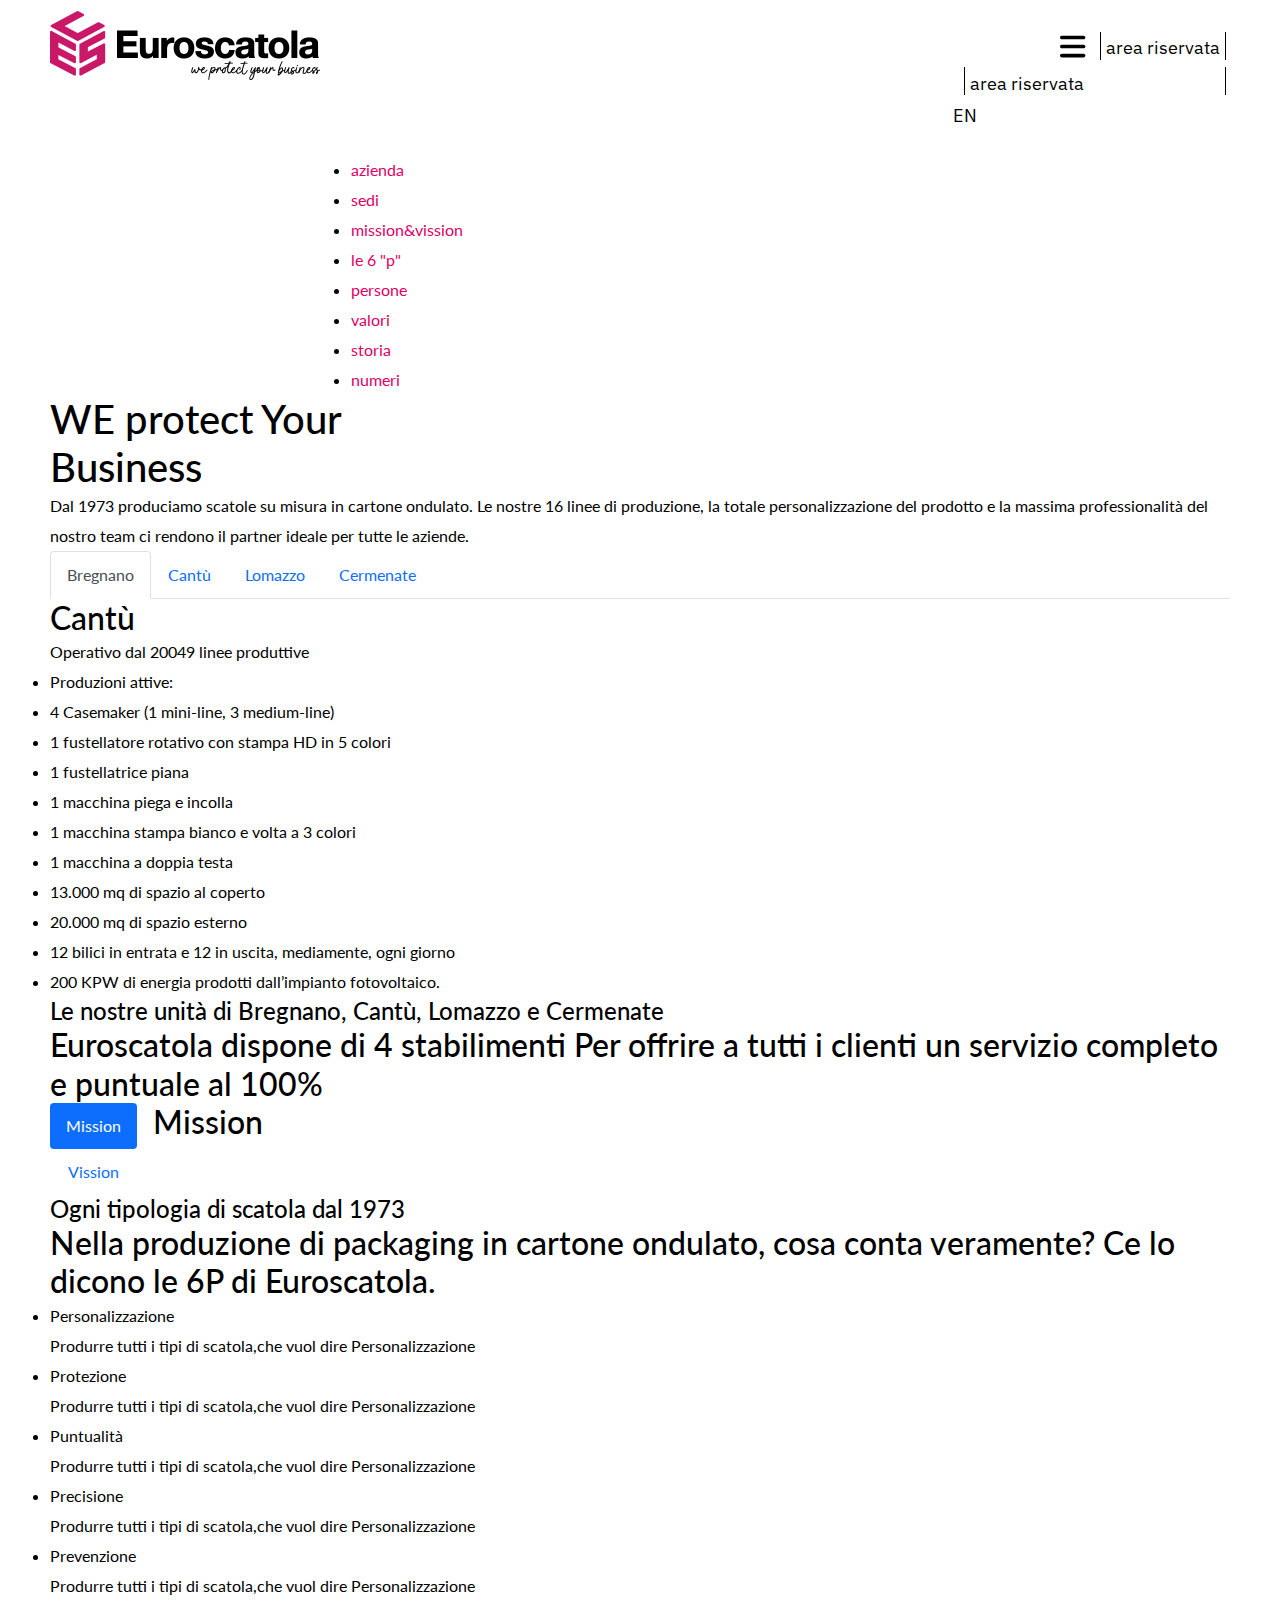
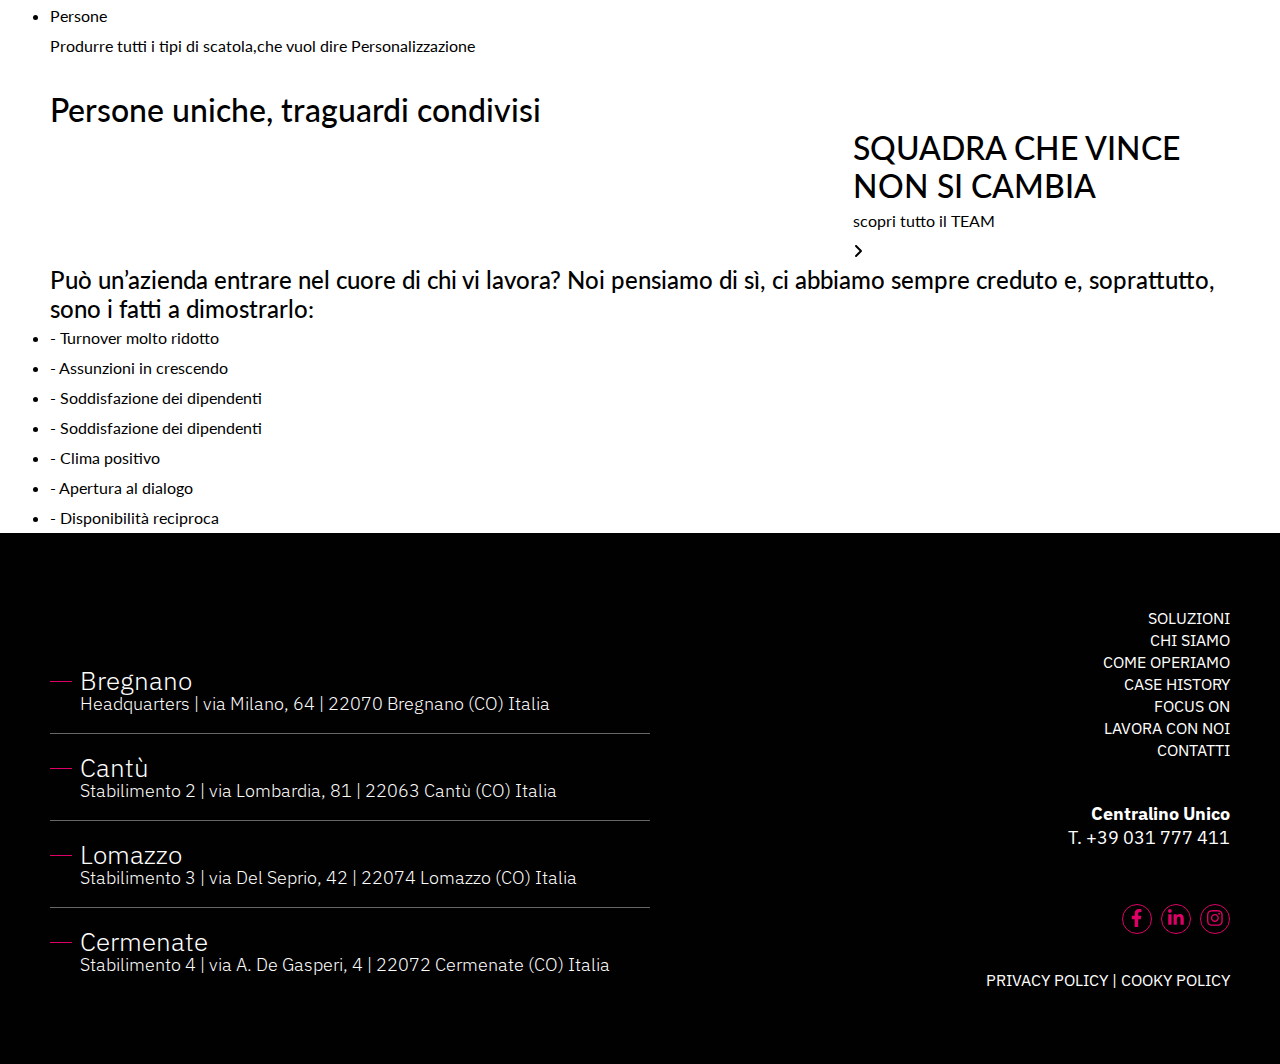
==== chi-siamo.html @ b55f1625 "Merge branch 'main' of https://github.com/mrirocky/euroscatola" ====
<!DOCTYPE html>
<html lang="en">

<head>
    <meta charset="UTF-8">
    <meta http-equiv="X-UA-Compatible" content="IE=edge">
    <meta name="viewport" content="width=device-width, initial-scale=1.0">
    <title>Euro Scatola | Chi Siamo</title>
    <link rel="stylesheet" href="assets/css/bootstrap.min.css">
    <link rel="stylesheet" href="assets/css/all.min.css">
    <link rel="stylesheet" href="assets/css/animate.min.css">
    <link rel="stylesheet" href="assets/css/owl.carousel.min.css">
    <link rel="stylesheet" href="assets/css/magnific-popup.css">
    <link rel="stylesheet" href="assets/css/jquery-ui.css">
    <link rel="stylesheet" href="assets/css/nice-select-style.css">
    <link rel="stylesheet" href="assets/css/style.css">
</head>

<body>

    <header class="header-section">
        <div class="r_header_main">
            <div class="container">
                <div class="row">
                    <div class="r_header_logo col-sm-12 col-md-12 col-lg-3 col-xl-3">
                        <div class="r_logo_area">
                            <a href="index.html"><img src="assets/images/logo.png" alt=""></a>
                        </div>
                    </div>
                    <div class="r_header_menua_area r_hide_on_mobile col-sm-12 col-md-12 col-lg-6 col-xl-6">
                        <div class="r_header_menu">
                            <ul>
                                <li class="menu-item-has-children">
                                    <a href="#">soluzioni</a>
                                    <ul class="sub-menu">
                                        <li class="menu-item-has-children">
                                            <a href="#">Prodotti</a>
                                            <ul class="sub-menu">
                                                <li><a href="#">E_commerce</a></li>
                                                <li><a href="#">Imballaggi cartone ondulato</a></li>
                                                <li><a href="#">Fustellati custom</a></li>
                                                <li><a href="#">Espositori</a></li>
                                                <li><a href="#">Cartotecnica</a></li>
                                                <li><a href="#">Lavorazioni speciali</a></li>
                                                <li><a href="#">Packaging just in time</a></li>
                                                <li><a href="#">Stampa FLEXO HD</a></li>
                                                <li><a href="#">Stampa OFFSET e digitale</a></li>
                                            </ul>
                                        </li>
                                        <li class="menu-item-has-children">
                                            <a href="#">Servizi</a>
                                            <ul class="sub-menu">
                                                <li><a href="#">Progettazione</a></li>
                                                <li><a href="#">Ricerca & Sviluppo</a></li>
                                                <li><a href="#">Logistica</a></li>
                                            </ul>
                                        </li>
                                        <li><a href="#">Tipologie di cartone</a></li>
                                    </ul>
                                </li>
                                <li><a href="#">CHI SIAMO</a></li>
                                <li><a href="#">COME OPERIAMO</a></li>
                                <li><a href="#">CASE HISTORY</a></li>
                            </ul>
                        </div>
                    </div>
                    <div class="r_header_right col-sm-12 col-md-12 col-lg-3 col-xl-3">
                        <div class="r_header_right_con">
                            <div class="r_toggle_menu_area">
                                <span class="r_tm_btn">
                                    <span class="r_tm_on"><i class="fa fa-bars"></i></span> 
                                    <span class="r_tm_off"><i class="fa fa-times"></i>
                                    </span>
                                </span>
                                <div class="r_toggle_menu">
                                    <div class="show_mobile_menu" style="display: none;">
                                        <ul>
                                            <li class="menu-item-has-children">
                                                <a href="#">soluzioni</a>
                                                <ul class="sub-menu">
                                                    <li class="menu-item-has-children">
                                                        <a href="#">Prodotti</a>
                                                        <ul class="sub-menu">
                                                            <li><a href="#">E_commerce</a></li>
                                                            <li><a href="#">Imballaggi cartone ondulato</a></li>
                                                            <li><a href="#">Fustellati custom</a></li>
                                                            <li><a href="#">Espositori</a></li>
                                                            <li><a href="#">Cartotecnica</a></li>
                                                            <li><a href="#">Lavorazioni speciali</a></li>
                                                            <li><a href="#">Packaging just in time</a></li>
                                                            <li><a href="#">Stampa FLEXO HD</a></li>
                                                            <li><a href="#">Stampa OFFSET e digitale</a></li>
                                                        </ul>
                                                    </li>
                                                    <li class="menu-item-has-children">
                                                        <a href="#">Servizi</a>
                                                        <ul class="sub-menu">
                                                            <li><a href="#">Progettazione</a></li>
                                                            <li><a href="#">Ricerca & Sviluppo</a></li>
                                                            <li><a href="#">Logistica</a></li>
                                                        </ul>
                                                    </li>
                                                    <li><a href="#">Tipologie di cartone</a></li>
                                                </ul>
                                            </li>
                                            <li><a href="chi-siamo.html">CHI SIAMO</a></li>
                                            <li><a href="#">COME OPERIAMO</a></li>
                                            <li><a href="#">CASE HISTORY</a></li>
                                        </ul>
                                    </div>
                                    <ul>
                                        <li class="current-menu-item"><a href="#">Focus ON</a></li>
                                        <li><a href="#">Lavora con noi</a></li>
                                        <li><a href="#">Contatti</a></li>
                                    </ul>
                                </div>
                            </div>
                            <div class="r_hr_middle_area r_hide_on_mobile">
                                <ul>
                                    <li><a href="#">area riservata</a></li>
                                </ul>
                            </div>                            
                        </div>
                        <div class="r_hr_middle_area">
                            <ul>
                                <li><a href="#">area riservata</a></li>
                            </ul>
                        </div>
                        <div class="r_hr_lang_area">
                            <a href="#">EN</a>
                        </div>
                    </div>
                </div>
            </div>          
        </div>
    </header>

    <!-- Sectin nav start -->
    <section class="chi-siamo-nav section-nav">
        <div class="container">
            <div class="row">
                <div class="col-lg-6 offset-lg-3">
                    <div class="chi-siamo-nav-wrap">
                        <ul>
                            <li><a href="#">azienda</a></li>
                            <li><a href="#">sedi</a></li>
                            <li><a href="#">mission&vission</a></li>
                            <li><a href="#">le 6 "p"</a></li>
                            <li><a href="#">persone</a></li>
                            <li><a href="#">valori</a></li>
                            <li><a href="#">storia</a></li>
                            <li><a href="#">numeri</a></li>
                        </ul>
                    </div>
                </div>
            </div>
        </div>
    </section>
    <!-- Sectin nav end -->

    <!-- azienda section starts   -->
    <section class="section-padding azienda-section section-margin">
        <div class="container">
            <div class="row">
                <div class="col-lg-12">
                    <div class="azienda-top-area">
                        <h1 class="section-title azienda-top-title"><span class="red-text">WE protect</span>
                            Your <br> Business
                        </h1>
                        <p class="section-subtitle azienda-subtitle">Dal 1973 produciamo scatole su misura
                            in cartone ondulato.
                            Le nostre 16 linee di produzione, la totale
                            personalizzazione del prodotto e la massima
                            professionalità del nostro team ci rendono
                            il partner ideale per tutte le aziende.
                        </p>
                    </div>
                </div>
            </div>
        </div>
        <div class="azienda-tabs-section">
            <div class="container">
                <div class="row">
                    <div class="col-lg-12">
                        <div class="azienda-tabs-wrap">
                            <ul class="nav nav-tabs" id="aziendaTab" role="tablist">
                                <li class="nav-item" role="presentation">
                                    <button class="nav-link active" id="bregnano-tab" data-bs-toggle="tab"
                                        data-bs-target="#bregnano" type="button" role="tab" aria-controls="bregnano"
                                        aria-selected="true">Bregnano</button>
                                </li>
                                <li class="nav-item" role="presentation">
                                    <button class="nav-link" id="cantù-tab" data-bs-toggle="tab" data-bs-target="#cantù"
                                        type="button" role="tab" aria-controls="cantù"
                                        aria-selected="false">Cantù</button>
                                </li>
                                <li class="nav-item" role="presentation">
                                    <button class="nav-link" id="lomazzo-tab" data-bs-toggle="tab"
                                        data-bs-target="#lomazzo" type="button" role="tab" aria-controls="lomazzo"
                                        aria-selected="false">Lomazzo</button>
                                </li>
                                <li class="nav-item" role="presentation">
                                    <button class="nav-link" id="cermenate-tab" data-bs-toggle="tab"
                                        data-bs-target="#cermenate" type="button" role="tab" aria-controls="cermenate"
                                        aria-selected="false">Cermenate</button>
                                </li>
                            </ul>

                            <div class="tab-content" id="aziendaTab">
                                <div class="tab-pane fade show active" id="bregnano" role="tabpanel"
                                    aria-labelledby="bregnano-tab">
                                    <div class="azienda-single-slider first-block">
                                        <h2>Cantù</h2>
                                        <p>Operativo dal 20049 linee produttive</p>
                                    </div>

                                    <div class="azienda-single-slider second-block">
                                        <ul>
                                            <li>Produzioni attive:</li>
                                            <li>4 Casemaker (1 mini-line, 3 medium-line)</li>
                                            <li>1 fustellatore rotativo con stampa HD in 5 colori</li>
                                            <li>1 fustellatrice piana</li>
                                            <li>1 macchina piega e incolla</li>
                                            <li>1 macchina stampa bianco e volta a 3 colori</li>
                                            <li>1 macchina a doppia testa</li>
                                            <li>13.000 mq di spazio al coperto</li>
                                            <li>20.000 mq di spazio esterno</li>
                                            <li>12 bilici in entrata e 12 in uscita, mediamente, ogni giorno</li>
                                            <li>200 KPW di energia prodotti dall’impianto fotovoltaico.</li>
                                        </ul>
                                    </div>

                                </div>
                                <div class="tab-pane fade" id="cantù" role="tabpanel" aria-labelledby="cantù-tab">
                                    <div class="azienda-single-slider first-block">
                                        <h2>Cantù</h2>
                                        <p>Operativo dal 20049 linee produttive</p>
                                    </div>

                                    <div class="azienda-single-slider second-block">
                                        <ul>
                                            <li>Produzioni attive:</li>
                                            <li>4 Casemaker (1 mini-line, 3 medium-line)</li>
                                            <li>1 fustellatore rotativo con stampa HD in 5 colori</li>
                                            <li>1 fustellatrice piana</li>
                                            <li>1 macchina piega e incolla</li>
                                            <li>1 macchina stampa bianco e volta a 3 colori</li>
                                            <li>1 macchina a doppia testa</li>
                                            <li>13.000 mq di spazio al coperto</li>
                                            <li>20.000 mq di spazio esterno</li>
                                            <li>12 bilici in entrata e 12 in uscita, mediamente, ogni giorno</li>
                                            <li>200 KPW di energia prodotti dall’impianto fotovoltaico.</li>
                                        </ul>
                                    </div>
                                </div>
                                <div class="tab-pane fade" id="lomazzo" role="tabpanel" aria-labelledby="lomazzo-tab">
                                    <div class="azienda-single-slider first-block">
                                        <h2>Cantù</h2>
                                        <p>Operativo dal 20049 linee produttive</p>
                                    </div>

                                    <div class="azienda-single-slider second-block">
                                        <ul>
                                            <li>Produzioni attive:</li>
                                            <li>4 Casemaker (1 mini-line, 3 medium-line)</li>
                                            <li>1 fustellatore rotativo con stampa HD in 5 colori</li>
                                            <li>1 fustellatrice piana</li>
                                            <li>1 macchina piega e incolla</li>
                                            <li>1 macchina stampa bianco e volta a 3 colori</li>
                                            <li>1 macchina a doppia testa</li>
                                            <li>13.000 mq di spazio al coperto</li>
                                            <li>20.000 mq di spazio esterno</li>
                                            <li>12 bilici in entrata e 12 in uscita, mediamente, ogni giorno</li>
                                            <li>200 KPW di energia prodotti dall’impianto fotovoltaico.</li>
                                        </ul>
                                    </div>
                                </div>
                                <div class="tab-pane fade" id="cermenate" role="tabpanel"
                                    aria-labelledby="cermenate-tab">
                                    <div class="azienda-single-slider first-block">
                                        <h2>Cantù</h2>
                                        <p>Operativo dal 20049 linee produttive</p>
                                    </div>

                                    <div class="azienda-single-slider second-block">
                                        <ul>
                                            <li>Produzioni attive:</li>
                                            <li>4 Casemaker (1 mini-line, 3 medium-line)</li>
                                            <li>1 fustellatore rotativo con stampa HD in 5 colori</li>
                                            <li>1 fustellatrice piana</li>
                                            <li>1 macchina piega e incolla</li>
                                            <li>1 macchina stampa bianco e volta a 3 colori</li>
                                            <li>1 macchina a doppia testa</li>
                                            <li>13.000 mq di spazio al coperto</li>
                                            <li>20.000 mq di spazio esterno</li>
                                            <li>12 bilici in entrata e 12 in uscita, mediamente, ogni giorno</li>
                                            <li>200 KPW di energia prodotti dall’impianto fotovoltaico.</li>
                                        </ul>
                                    </div>
                                </div>
                            </div>
                        </div>
                    </div>
                </div>
            </div>
        </div>
    </section>

    <!-- azienda section ends -->
    <section class="sedi sedi-section section-padding section-margin">
        <div class="container">
            <div class="row">
                <div class="col-lg-12">
                    <div class="sedi-section-wrap">
                        <div class="section-top-title sedi-top-title">
                            <h4 class="">Le nostre unità di Bregnano, Cantù, Lomazzo e Cermenate</h4>
                            <h2 class="sedi-title"> <span>Euroscatola dispone di 4 stabilimenti </span> Per offrire a
                                tutti i clienti un
                                servizio completo
                                e puntuale al 100%
                            </h2>
                        </div>
                    </div>
                </div>
            </div>
        </div>
    </section>

    <!-- sedi section starts  -->
    <section class="mission-vission mission-vission-section section-padding section-margin">
        <div class="container">
            <div class="row">
                <div class="col-lg-12">
                    <div class="mission-vission-section-wrap">
                        <div class="section-top-title mission-vission-top-title">
                            <div class="d-flex align-items-start">

                                <div class="nav flex-column nav-pills me-3" id="v-pills-tab" role="tablist"
                                    aria-orientation="vertical">
                                    <button class="nav-link active" id="ee-mission-tab" data-bs-toggle="pill"
                                        data-bs-target="#ee-mission" type="button" role="tab" aria-controls="ee-mission"
                                        aria-selected="true">Mission</button>
                                    <button class="nav-link" id="ee-vission-tab" data-bs-toggle="pill"
                                        data-bs-target="#ee-vission" type="button" role="tab" aria-controls="ee-vission"
                                        aria-selected="false">Vission</button>
                                </div>

                                <div class="tab-content" id="v-pills-tabContent">
                                    <div class="tab-pane fade show active" id="ee-mission" role="tabpanel"
                                        aria-labelledby="ee-mission-tab">
                                        <h2>Mission</h2>
                                    </div>
                                    <div class="tab-pane fade" id="ee-vission" role="tabpanel"
                                        aria-labelledby="ee-vission-tab">
                                        <h2>Vission</h2>
                                    </div>
                                </div>
                            </div>
                        </div>
                    </div>
                </div>
            </div>
        </div>
    </section>
    <!-- sedi section ends -->

    <!-- mission and vission section starts  -->

    <section class="lesixp lesixp-section section-padding section-margin">
        <div class="container">
            <div class="row">
                <div class="col-lg-12">
                    <div class="lesixp-section-wrap">
                        <div class="section-top-title lesixp-top-title">
                            <h4 class="">Ogni tipologia di scatola dal 1973 </h4>
                            <h2 class="lesixp-title">Nella produzione di packaging
                                in cartone ondulato, cosa conta veramente?
                                <span> Ce lo dicono le 6P di Euroscatola.</span>
                            </h2>
                        </div>
                    </div>
                </div>
            </div>
        </div>
        <div class="lesixp-list-item-section">
            <div class="container">
                <div class="row">
                    <div class="col-lg-12">
                        <div class="sesixp-list-wrap">
                            <ul>
                                <li><span class="icon"></span>Personalizzazione <p class="description">Produrre tutti i
                                        tipi di scatola,che vuol dire Personalizzazione </p>
                                </li>
                                <li><span class="icon"></span>Protezione <p class="description">Produrre tutti i tipi di
                                        scatola,che vuol dire Personalizzazione </p>
                                </li>
                                <li><span class="icon"></span>Puntualità <p class="description">Produrre tutti i tipi di
                                        scatola,che vuol dire Personalizzazione </p>
                                </li>
                                <li><span class="icon"></span>Precisione<p class="description">Produrre tutti i tipi di
                                        scatola,che vuol dire Personalizzazione </p>
                                </li>
                                <li><span class="icon"></span>Prevenzione<p class="description">Produrre tutti i tipi di
                                        scatola,che vuol dire Personalizzazione </p>
                                </li>
                                <li><span class="icon"></span>Persone<p class="description">Produrre tutti i tipi di
                                        scatola,che vuol dire Personalizzazione </p>
                                </li>
                            </ul>
                        </div>
                    </div>
                </div>
            </div>
        </div>
    </section>

    <!-- mission and vission section ends -->
    <section class="persone persone-section section-padding section-margin">
        <div class="container">
            <div class="row">
                <div class="col-lg-12">
                    <div class="persone-section-wrap">
                        <div class="thumb">
                            <img src="https://images.unsplash.com/photo-1674086702430-dcdbaca0a8f1?ixlib=rb-4.0.3&ixid=MnwxMjA3fDB8MHxwaG90by1wYWdlfHx8fGVufDB8fHx8&auto=format&fit=crop&w=688&q=80"
                                alt="">
                        </div>
                        <div class="section-top-title persone-top-title">
                            <h2 class="persone-title">
                                <span>Persone uniche,</span>
                                traguardi condivisi
                            </h2>
                        </div>
                    </div>
                </div>
            </div>
        </div>
        <div class="team-members">
            <div class="container">
                <div class="row">
                    <div class="col-lg-4 offset-lg-8">
                        <div class="section-top-title team-member-top-title">
                            <h2 class="team-member-title"><span> SQUADRA CHE VINCE</span> NON SI CAMBIA </h2>

                            <p class="button-title">scopri tutto il TEAM</p>
                            <div class="team-button button">
                                <i class="fa fa-angle-right"></i>
                            </div>
                        </div>
                    </div>
                </div>
            </div>
        </div>
        <div class="team-bottom">
            <div class="container">
                <div class="row">
                    <div class="col-lg-12">
                        <div class="persone-section-wrap">
                            <div class="team-bottom-title">
                                <h4>Può un’azienda entrare nel cuore di chi vi lavora? Noi pensiamo di sì, ci abbiamo
                                    sempre creduto e, soprattutto, sono i fatti a dimostrarlo:</h4>
                                <ul>
                                    <li> - Turnover molto ridotto</li>
                                    <li> - Assunzioni in crescendo</li>
                                    <li> - Soddisfazione dei dipendenti</li>
                                    <li> - Soddisfazione dei dipendenti</li>
                                    <li> - Clima positivo </li>
                                    <li> - Apertura al dialogo</li>
                                    <li> - Disponibilità reciproca</li>
                                </ul>
                            </div>
                        </div>
                    </div>
                </div>
            </div>
        </div>
    </section>
    <!-- persone and vission section starts  -->

    <!-- persone and vission section ends -->

    <!-- valori and vission section starts  -->

    <!-- valori and vission section ends -->

    <!-- main content area -->



    <!-- main content area -->



    <footer>
        <div class="container">
            <div class="row">
                <div class="r_footer_left col-sm-12 col-md-12 col-lg-7 col-xl-7">
                    <div class="r_footer_left_con">
                        <ul>
                            <li><strong>Bregnano</strong> Headquarters | via Milano, 64 | 22070 Bregnano (CO) Italia
                            </li>
                            <li><strong>Cantù</strong> Stabilimento 2 | via Lombardia, 81 | 22063 Cantù (CO) Italia</li>
                            <li><strong>Lomazzo</strong> Stabilimento 3 | via Del Seprio, 42 | 22074 Lomazzo (CO) Italia
                            </li>
                            <li><strong>Cermenate</strong> Stabilimento 4 | via A. De Gasperi, 4 | 22072 Cermenate (CO)
                                Italia</li>
                        </ul>
                    </div>

                </div>
                <div class="r_footer_right col-sm-12 col-md-12 col-lg-5 col-xl-5">
                    <div class="r_footer_right_con">
                        <div class="r_footer_menu">
                            <ul>
                                <li><a href="#">soluzioni</a></li>
                                <li><a href="#">CHI SIAMO</a></li>
                                <li><a href="#">COME OPERIAMO</a></li>
                                <li><a href="#">CASE HISTORY</a></li>
                                <li><a href="#">FOCUS ON</a></li>
                                <li><a href="#">lavora con noi</a></li>
                                <li><a href="#">Contatti</a></li>
                            </ul>
                        </div>
                        <div class="r_footer_telephone">
                            <strong>Centralino Unico</strong>
                            T. +39 031 777 411
                        </div>
                        <div class="r_footer_social">
                            <ul>
                                <li><a href="#" rel="noopener" target="_blank"><i class="fab fa-facebook-f"></i></a>
                                </li>
                                <li><a href="#" rel="noopener" target="_blank"><i class="fab fa-linkedin-in"></i></a>
                                </li>
                                <li><a href="#" rel="noopener" target="_blank"><i class="fab fa-instagram"></i></a></li>
                            </ul>
                        </div>
                        <div class="r_footer_policy">
                            <a href="#">PRIVACY POLICY</a> | <a href="#">COOKY POLICY</a>
                        </div>
                    </div>

                </div>
            </div>
        </div>
    </footer>




    <!-- jQuery -->

    <script src="assets/js/jquery-1.11.3.min.js"></script>
    <script src="assets/js/bootstrap.min.js"></script>
    <script src="assets/js/all.min.js"></script>
    <script src="assets/js/owl.carousel.min.js"></script>
    <script src="assets/js/jquery.magnific-popup.min.js"></script>
    <script src="assets/js/isotope.pkgd.js"></script>
    <script src="assets/js/imagesloaded.pkgd.min.js"></script>
    <script src="assets/js/jquery.nice-select.min.js"></script>
    <script src="assets/js/jquery-ui.js"></script>
    <script src="assets/js/am-main.js"></script>
    <script src="assets/js/main.js"></script>
</body>

</html>
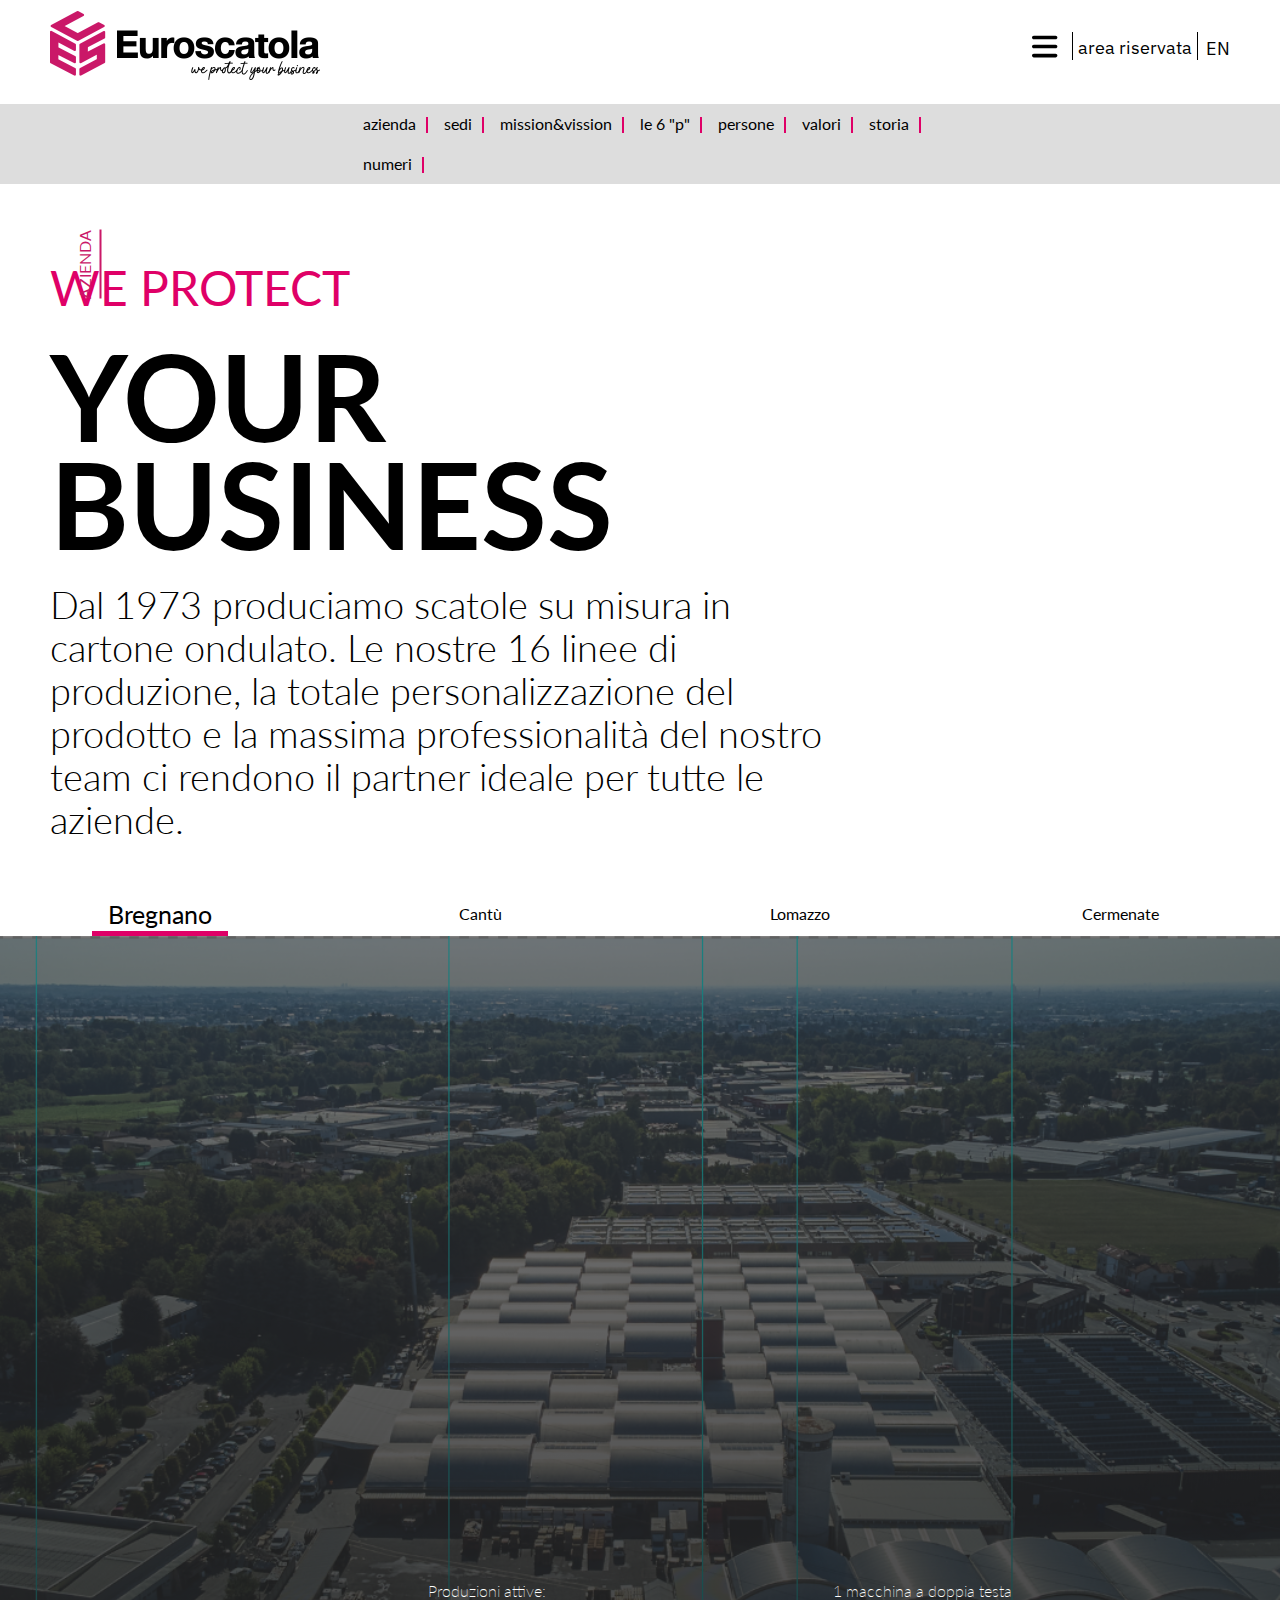
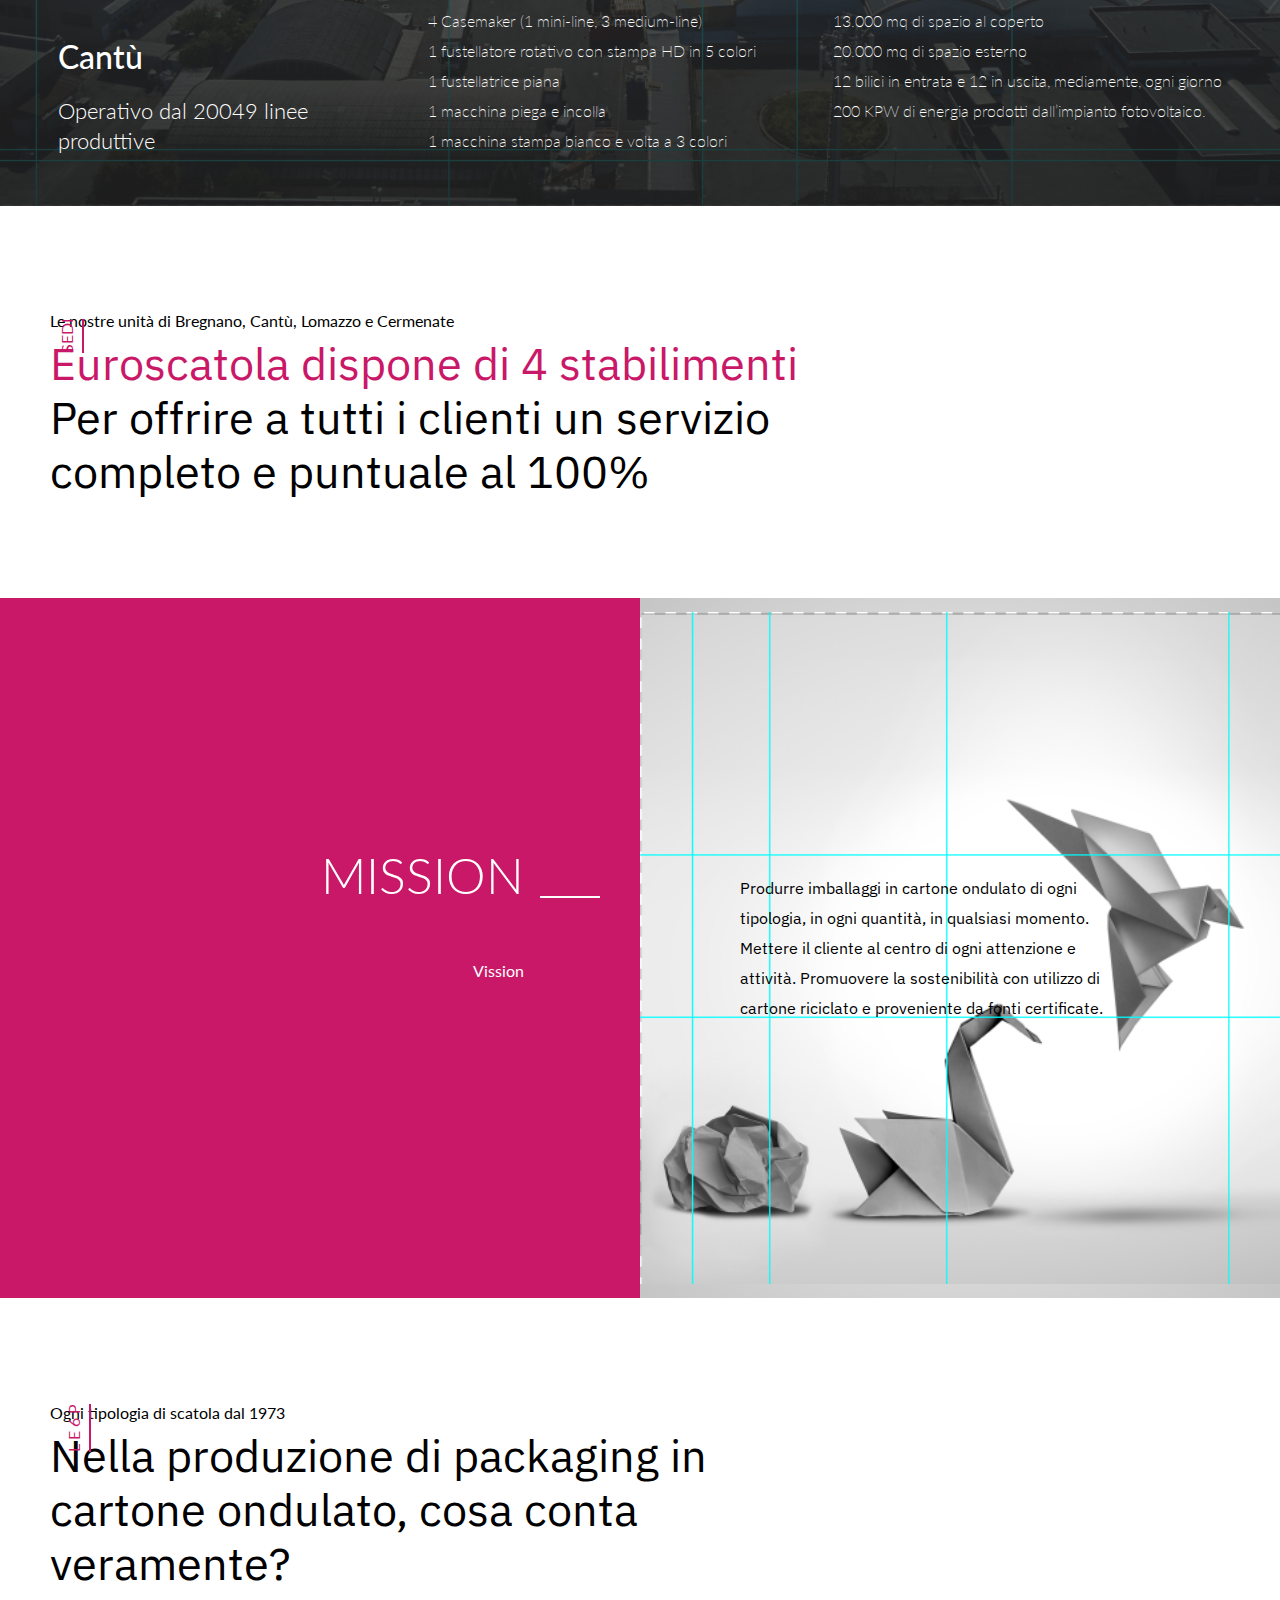
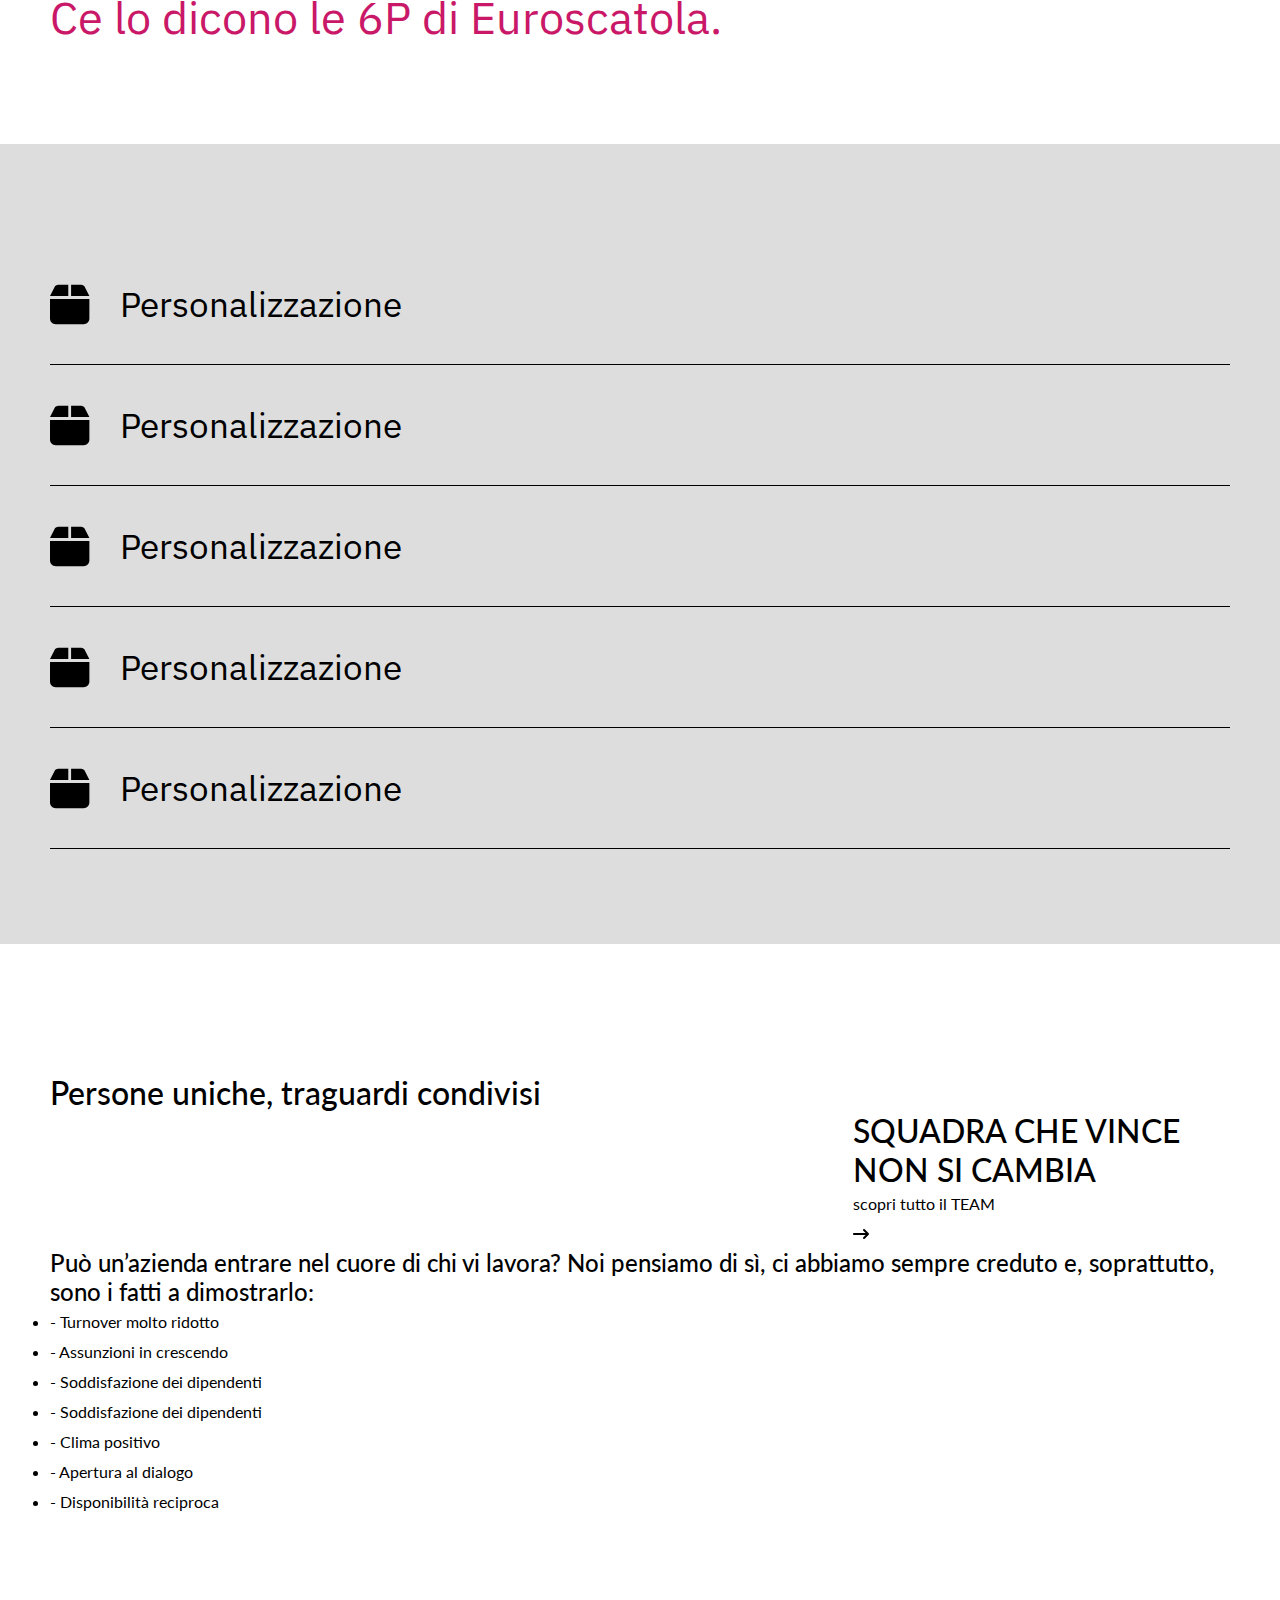
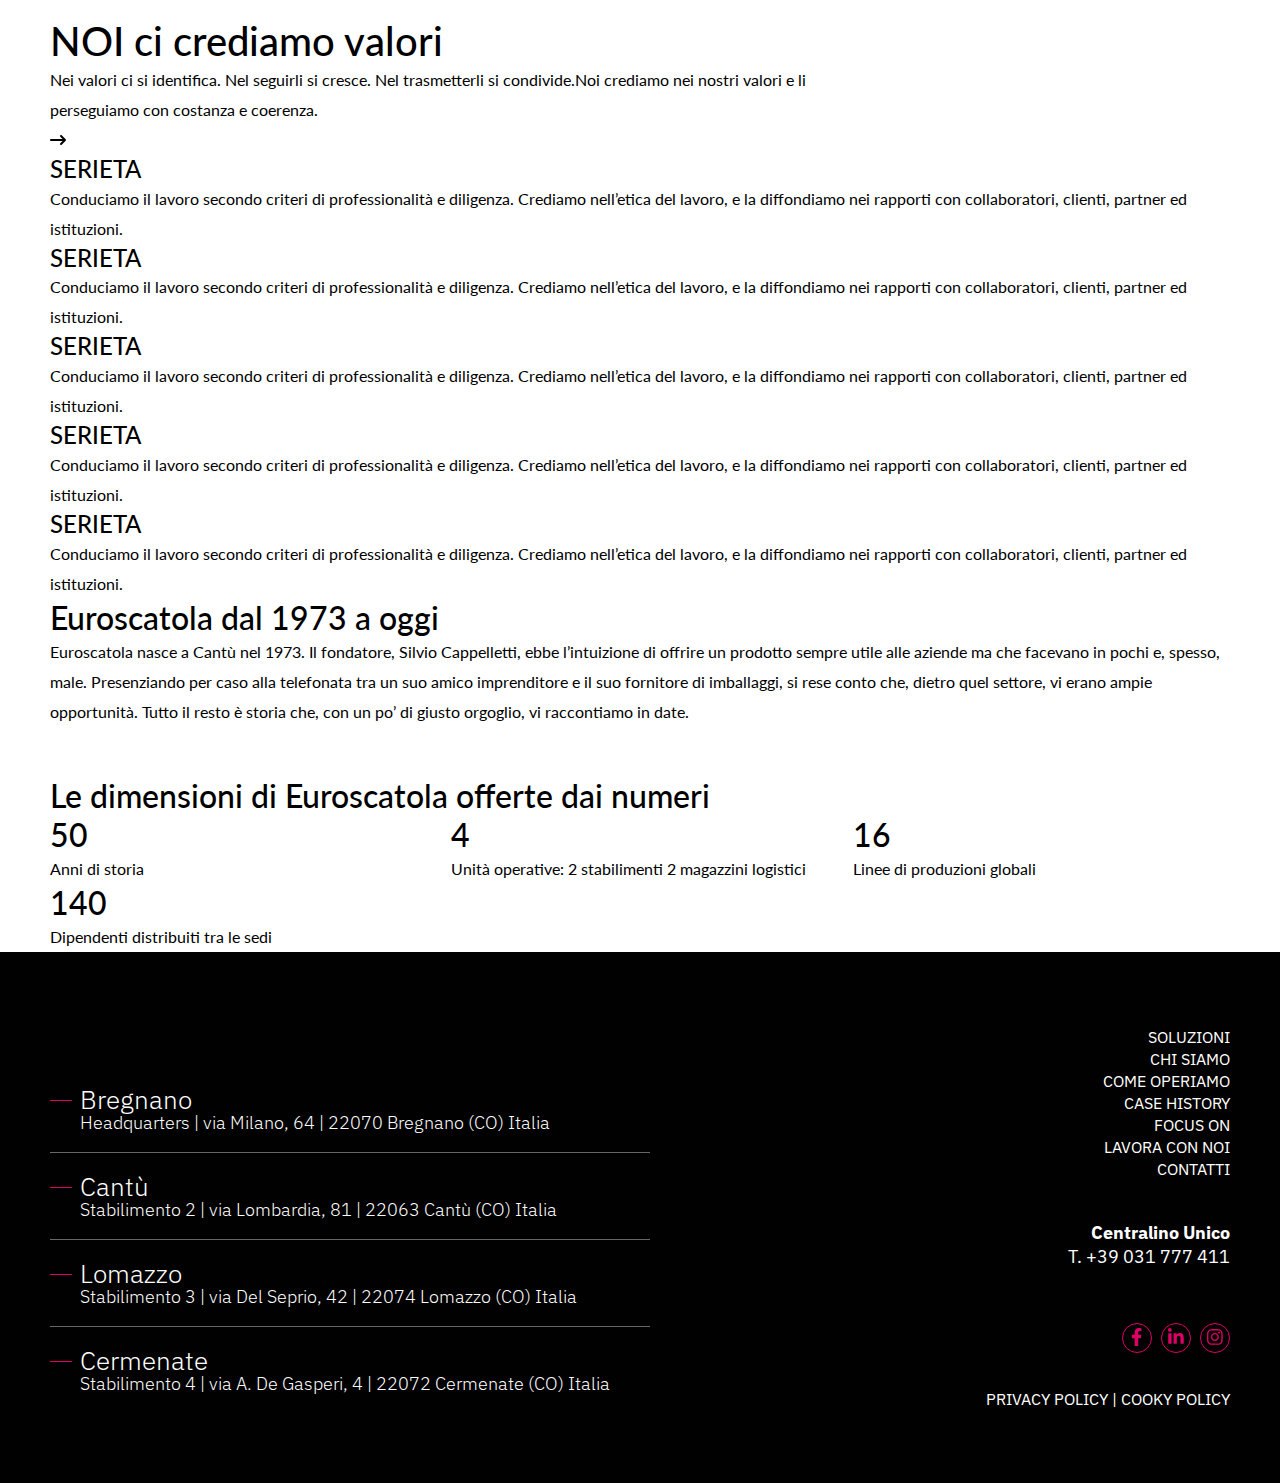
==== commit 92ca0073: "After completing lpsix thml" ====
--- a/chi-siamo.html
+++ b/chi-siamo.html
@@ -14,6 +14,7 @@
     <link rel="stylesheet" href="assets/css/jquery-ui.css">
     <link rel="stylesheet" href="assets/css/nice-select-style.css">
     <link rel="stylesheet" href="assets/css/style.css">
+    <link rel="stylesheet" href="assets/css/am-style.css">
 </head>
 
 <body>
@@ -68,11 +69,23 @@
                         <div class="r_header_right_con">
                             <div class="r_toggle_menu_area">
                                 <span class="r_tm_btn">
-                                    <span class="r_tm_on"><i class="fa fa-bars"></i></span> 
-                                    <span class="r_tm_off"><i class="fa fa-times"></i>
+                                    <span class="r_tm_on"><svg class="svg-inline--fa fa-bars" aria-hidden="true"
+                                            focusable="false" data-prefix="fas" data-icon="bars" role="img"
+                                            xmlns="http://www.w3.org/2000/svg" viewBox="0 0 448 512" data-fa-i2svg="">
+                                            <path fill="currentColor"
+                                                d="M0 96C0 78.3 14.3 64 32 64H416c17.7 0 32 14.3 32 32s-14.3 32-32 32H32C14.3 128 0 113.7 0 96zM0 256c0-17.7 14.3-32 32-32H416c17.7 0 32 14.3 32 32s-14.3 32-32 32H32c-17.7 0-32-14.3-32-32zM448 416c0 17.7-14.3 32-32 32H32c-17.7 0-32-14.3-32-32s14.3-32 32-32H416c17.7 0 32 14.3 32 32z">
+                                            </path>
+                                        </svg><!-- <i class="fa fa-bars"></i> Font Awesome fontawesome.com --></span>
+                                    <span class="r_tm_off"><svg class="svg-inline--fa fa-xmark" aria-hidden="true"
+                                            focusable="false" data-prefix="fas" data-icon="xmark" role="img"
+                                            xmlns="http://www.w3.org/2000/svg" viewBox="0 0 320 512" data-fa-i2svg="">
+                                            <path fill="currentColor"
+                                                d="M310.6 150.6c12.5-12.5 12.5-32.8 0-45.3s-32.8-12.5-45.3 0L160 210.7 54.6 105.4c-12.5-12.5-32.8-12.5-45.3 0s-12.5 32.8 0 45.3L114.7 256 9.4 361.4c-12.5 12.5-12.5 32.8 0 45.3s32.8 12.5 45.3 0L160 301.3 265.4 406.6c12.5 12.5 32.8 12.5 45.3 0s12.5-32.8 0-45.3L205.3 256 310.6 150.6z">
+                                            </path>
+                                        </svg><!-- <i class="fa fa-times"></i> Font Awesome fontawesome.com -->
                                     </span>
                                 </span>
-                                <div class="r_toggle_menu">
+                                <div class="r_toggle_menu" style="display: none;">
                                     <div class="show_mobile_menu" style="display: none;">
                                         <ul>
                                             <li class="menu-item-has-children">
@@ -96,7 +109,7 @@
                                                         <a href="#">Servizi</a>
                                                         <ul class="sub-menu">
                                                             <li><a href="#">Progettazione</a></li>
-                                                            <li><a href="#">Ricerca & Sviluppo</a></li>
+                                                            <li><a href="#">Ricerca &amp; Sviluppo</a></li>
                                                             <li><a href="#">Logistica</a></li>
                                                         </ul>
                                                     </li>
@@ -119,19 +132,14 @@
                                 <ul>
                                     <li><a href="#">area riservata</a></li>
                                 </ul>
-                            </div>                            
-                        </div>
-                        <div class="r_hr_middle_area">
-                            <ul>
-                                <li><a href="#">area riservata</a></li>
-                            </ul>
-                        </div>
-                        <div class="r_hr_lang_area">
-                            <a href="#">EN</a>
-                        </div>
-                    </div>
-                </div>
-            </div>          
+                            </div>
+                            <div class="r_hr_lang_area">
+                                <a href="#">EN</a>
+                            </div>
+                        </div>
+                    </div>
+                </div>
+            </div>
         </div>
     </header>
 
@@ -160,9 +168,10 @@
 
     <!-- azienda section starts   -->
     <section class="section-padding azienda-section section-margin">
+        <p class="eu-scisiamo-small-section-title small-tilt brand-red-text">Azienda <span></span></p>
         <div class="container">
             <div class="row">
-                <div class="col-lg-12">
+                <div class="col-lg-8">
                     <div class="azienda-top-area">
                         <h1 class="section-title azienda-top-title"><span class="red-text">WE protect</span>
                             Your <br> Business
@@ -179,125 +188,124 @@
             </div>
         </div>
         <div class="azienda-tabs-section">
-            <div class="container">
-                <div class="row">
-                    <div class="col-lg-12">
-                        <div class="azienda-tabs-wrap">
-                            <ul class="nav nav-tabs" id="aziendaTab" role="tablist">
-                                <li class="nav-item" role="presentation">
-                                    <button class="nav-link active" id="bregnano-tab" data-bs-toggle="tab"
-                                        data-bs-target="#bregnano" type="button" role="tab" aria-controls="bregnano"
-                                        aria-selected="true">Bregnano</button>
-                                </li>
-                                <li class="nav-item" role="presentation">
-                                    <button class="nav-link" id="cantù-tab" data-bs-toggle="tab" data-bs-target="#cantù"
-                                        type="button" role="tab" aria-controls="cantù"
-                                        aria-selected="false">Cantù</button>
-                                </li>
-                                <li class="nav-item" role="presentation">
-                                    <button class="nav-link" id="lomazzo-tab" data-bs-toggle="tab"
-                                        data-bs-target="#lomazzo" type="button" role="tab" aria-controls="lomazzo"
-                                        aria-selected="false">Lomazzo</button>
-                                </li>
-                                <li class="nav-item" role="presentation">
-                                    <button class="nav-link" id="cermenate-tab" data-bs-toggle="tab"
-                                        data-bs-target="#cermenate" type="button" role="tab" aria-controls="cermenate"
-                                        aria-selected="false">Cermenate</button>
-                                </li>
-                            </ul>
-
-                            <div class="tab-content" id="aziendaTab">
-                                <div class="tab-pane fade show active" id="bregnano" role="tabpanel"
-                                    aria-labelledby="bregnano-tab">
-                                    <div class="azienda-single-slider first-block">
-                                        <h2>Cantù</h2>
-                                        <p>Operativo dal 20049 linee produttive</p>
-                                    </div>
-
-                                    <div class="azienda-single-slider second-block">
-                                        <ul>
-                                            <li>Produzioni attive:</li>
-                                            <li>4 Casemaker (1 mini-line, 3 medium-line)</li>
-                                            <li>1 fustellatore rotativo con stampa HD in 5 colori</li>
-                                            <li>1 fustellatrice piana</li>
-                                            <li>1 macchina piega e incolla</li>
-                                            <li>1 macchina stampa bianco e volta a 3 colori</li>
-                                            <li>1 macchina a doppia testa</li>
-                                            <li>13.000 mq di spazio al coperto</li>
-                                            <li>20.000 mq di spazio esterno</li>
-                                            <li>12 bilici in entrata e 12 in uscita, mediamente, ogni giorno</li>
-                                            <li>200 KPW di energia prodotti dall’impianto fotovoltaico.</li>
-                                        </ul>
-                                    </div>
-
-                                </div>
-                                <div class="tab-pane fade" id="cantù" role="tabpanel" aria-labelledby="cantù-tab">
-                                    <div class="azienda-single-slider first-block">
-                                        <h2>Cantù</h2>
-                                        <p>Operativo dal 20049 linee produttive</p>
-                                    </div>
-
-                                    <div class="azienda-single-slider second-block">
-                                        <ul>
-                                            <li>Produzioni attive:</li>
-                                            <li>4 Casemaker (1 mini-line, 3 medium-line)</li>
-                                            <li>1 fustellatore rotativo con stampa HD in 5 colori</li>
-                                            <li>1 fustellatrice piana</li>
-                                            <li>1 macchina piega e incolla</li>
-                                            <li>1 macchina stampa bianco e volta a 3 colori</li>
-                                            <li>1 macchina a doppia testa</li>
-                                            <li>13.000 mq di spazio al coperto</li>
-                                            <li>20.000 mq di spazio esterno</li>
-                                            <li>12 bilici in entrata e 12 in uscita, mediamente, ogni giorno</li>
-                                            <li>200 KPW di energia prodotti dall’impianto fotovoltaico.</li>
-                                        </ul>
-                                    </div>
-                                </div>
-                                <div class="tab-pane fade" id="lomazzo" role="tabpanel" aria-labelledby="lomazzo-tab">
-                                    <div class="azienda-single-slider first-block">
-                                        <h2>Cantù</h2>
-                                        <p>Operativo dal 20049 linee produttive</p>
-                                    </div>
-
-                                    <div class="azienda-single-slider second-block">
-                                        <ul>
-                                            <li>Produzioni attive:</li>
-                                            <li>4 Casemaker (1 mini-line, 3 medium-line)</li>
-                                            <li>1 fustellatore rotativo con stampa HD in 5 colori</li>
-                                            <li>1 fustellatrice piana</li>
-                                            <li>1 macchina piega e incolla</li>
-                                            <li>1 macchina stampa bianco e volta a 3 colori</li>
-                                            <li>1 macchina a doppia testa</li>
-                                            <li>13.000 mq di spazio al coperto</li>
-                                            <li>20.000 mq di spazio esterno</li>
-                                            <li>12 bilici in entrata e 12 in uscita, mediamente, ogni giorno</li>
-                                            <li>200 KPW di energia prodotti dall’impianto fotovoltaico.</li>
-                                        </ul>
-                                    </div>
-                                </div>
-                                <div class="tab-pane fade" id="cermenate" role="tabpanel"
-                                    aria-labelledby="cermenate-tab">
-                                    <div class="azienda-single-slider first-block">
-                                        <h2>Cantù</h2>
-                                        <p>Operativo dal 20049 linee produttive</p>
-                                    </div>
-
-                                    <div class="azienda-single-slider second-block">
-                                        <ul>
-                                            <li>Produzioni attive:</li>
-                                            <li>4 Casemaker (1 mini-line, 3 medium-line)</li>
-                                            <li>1 fustellatore rotativo con stampa HD in 5 colori</li>
-                                            <li>1 fustellatrice piana</li>
-                                            <li>1 macchina piega e incolla</li>
-                                            <li>1 macchina stampa bianco e volta a 3 colori</li>
-                                            <li>1 macchina a doppia testa</li>
-                                            <li>13.000 mq di spazio al coperto</li>
-                                            <li>20.000 mq di spazio esterno</li>
-                                            <li>12 bilici in entrata e 12 in uscita, mediamente, ogni giorno</li>
-                                            <li>200 KPW di energia prodotti dall’impianto fotovoltaico.</li>
-                                        </ul>
-                                    </div>
-                                </div>
+            <div class="azienda-tabs-wrap">
+                <ul class="nav nav-tabs" id="aziendaTab" role="tablist">
+                    <li class="nav-item" role="presentation">
+                        <button class="nav-link active" id="bregnano-tab" data-bs-toggle="tab"
+                            data-bs-target="#bregnano" type="button" role="tab" aria-controls="bregnano"
+                            aria-selected="true">Bregnano</button>
+                    </li>
+                    <li class="nav-item" role="presentation">
+                        <button class="nav-link" id="cantù-tab" data-bs-toggle="tab" data-bs-target="#cantù"
+                            type="button" role="tab" aria-controls="cantù" aria-selected="false">Cantù</button>
+                    </li>
+                    <li class="nav-item" role="presentation">
+                        <button class="nav-link" id="lomazzo-tab" data-bs-toggle="tab" data-bs-target="#lomazzo"
+                            type="button" role="tab" aria-controls="lomazzo" aria-selected="false">Lomazzo</button>
+                    </li>
+                    <li class="nav-item" role="presentation">
+                        <button class="nav-link" id="cermenate-tab" data-bs-toggle="tab" data-bs-target="#cermenate"
+                            type="button" role="tab" aria-controls="cermenate" aria-selected="false">Cermenate</button>
+                    </li>
+                </ul>
+
+                <div class="tab-content" id="aziendaTab">
+                    <div class="tab-pane fade show active" id="bregnano" role="tabpanel" aria-labelledby="bregnano-tab">
+                        <div class="zienda-single-tab-content-wrap">
+                            <div class="azienda-single-slider first-block">
+                                <h2>Cantù</h2>
+                                <p>Operativo dal 20049 linee produttive</p>
+                            </div>
+
+                            <div class="azienda-single-slider second-block">
+                                <ul>
+                                    <li>Produzioni attive:</li>
+                                    <li>4 Casemaker (1 mini-line, 3 medium-line)</li>
+                                    <li>1 fustellatore rotativo con stampa HD in 5 colori</li>
+                                    <li>1 fustellatrice piana</li>
+                                    <li>1 macchina piega e incolla</li>
+                                    <li>1 macchina stampa bianco e volta a 3 colori</li>
+                                    <li>1 macchina a doppia testa</li>
+                                    <li>13.000 mq di spazio al coperto</li>
+                                    <li>20.000 mq di spazio esterno</li>
+                                    <li>12 bilici in entrata e 12 in uscita, mediamente, ogni giorno</li>
+                                    <li>200 KPW di energia prodotti dall’impianto fotovoltaico.</li>
+                                </ul>
+                            </div>
+                        </div>
+
+                    </div>
+                    <div class="tab-pane fade" id="cantù" role="tabpanel" aria-labelledby="cantù-tab">
+                        <div class="zienda-single-tab-content-wrap">
+                            <div class="azienda-single-slider first-block">
+
+                                <h2>Cantù</h2>
+                                <p>Operativo dal 20049 linee produttive</p>
+                            </div>
+
+                            <div class="azienda-single-slider second-block">
+                                <ul>
+                                    <li>Produzioni attive:</li>
+                                    <li>4 Casemaker (1 mini-line, 3 medium-line)</li>
+                                    <li>1 fustellatore rotativo con stampa HD in 5 colori</li>
+                                    <li>1 fustellatrice piana</li>
+                                    <li>1 macchina piega e incolla</li>
+                                    <li>1 macchina stampa bianco e volta a 3 colori</li>
+                                    <li>1 macchina a doppia testa</li>
+                                    <li>13.000 mq di spazio al coperto</li>
+                                    <li>20.000 mq di spazio esterno</li>
+                                    <li>12 bilici in entrata e 12 in uscita, mediamente, ogni giorno</li>
+                                    <li>200 KPW di energia prodotti dall’impianto fotovoltaico.</li>
+                                </ul>
+                            </div>
+                        </div>
+                    </div>
+
+                    <div class="tab-pane fade" id="lomazzo" role="tabpanel" aria-labelledby="lomazzo-tab">
+                        <div class="zienda-single-tab-content-wrap">
+                            <div class="azienda-single-slider first-block">
+                                <h2>Cantù</h2>
+                                <p>Operativo dal 20049 linee produttive</p>
+                            </div>
+
+                            <div class="azienda-single-slider second-block">
+                                <ul>
+                                    <li>Produzioni attive:</li>
+                                    <li>4 Casemaker (1 mini-line, 3 medium-line)</li>
+                                    <li>1 fustellatore rotativo con stampa HD in 5 colori</li>
+                                    <li>1 fustellatrice piana</li>
+                                    <li>1 macchina piega e incolla</li>
+                                    <li>1 macchina stampa bianco e volta a 3 colori</li>
+                                    <li>1 macchina a doppia testa</li>
+                                    <li>13.000 mq di spazio al coperto</li>
+                                    <li>20.000 mq di spazio esterno</li>
+                                    <li>12 bilici in entrata e 12 in uscita, mediamente, ogni giorno</li>
+                                    <li>200 KPW di energia prodotti dall’impianto fotovoltaico.</li>
+                                </ul>
+                            </div>
+                        </div>
+                    </div>
+                    <div class="tab-pane fade" id="cermenate" role="tabpanel" aria-labelledby="cermenate-tab">
+                        <div class="zienda-single-tab-content-wrap">
+                            <div class="azienda-single-slider first-block">
+                                <h2>Cantù</h2>
+                                <p>Operativo dal 20049 linee produttive</p>
+                            </div>
+
+                            <div class="azienda-single-slider second-block">
+                                <ul>
+                                    <li>Produzioni attive:</li>
+                                    <li>4 Casemaker (1 mini-line, 3 medium-line)</li>
+                                    <li>1 fustellatore rotativo con stampa HD in 5 colori</li>
+                                    <li>1 fustellatrice piana</li>
+                                    <li>1 macchina piega e incolla</li>
+                                    <li>1 macchina stampa bianco e volta a 3 colori</li>
+                                    <li>1 macchina a doppia testa</li>
+                                    <li>13.000 mq di spazio al coperto</li>
+                                    <li>20.000 mq di spazio esterno</li>
+                                    <li>12 bilici in entrata e 12 in uscita, mediamente, ogni giorno</li>
+                                    <li>200 KPW di energia prodotti dall’impianto fotovoltaico.</li>
+                                </ul>
                             </div>
                         </div>
                     </div>
@@ -308,13 +316,15 @@
 
     <!-- azienda section ends -->
     <section class="sedi sedi-section section-padding section-margin">
+        <p id="sedi" class="eu-scisiamo-small-section-title small-tilt brand-red-text">SEDI<span></span></p>
         <div class="container">
             <div class="row">
-                <div class="col-lg-12">
+                <div class="col-lg-8">
                     <div class="sedi-section-wrap">
                         <div class="section-top-title sedi-top-title">
-                            <h4 class="">Le nostre unità di Bregnano, Cantù, Lomazzo e Cermenate</h4>
-                            <h2 class="sedi-title"> <span>Euroscatola dispone di 4 stabilimenti </span> Per offrire a
+                            <p class="">Le nostre unità di Bregnano, Cantù, Lomazzo e Cermenate</p>
+                            <h2 class="sedi-title"> <span class="brand-red-text">Euroscatola dispone di 4 stabilimenti
+                                </span> Per offrire a
                                 tutti i clienti un
                                 servizio completo
                                 e puntuale al 100%
@@ -328,35 +338,38 @@
 
     <!-- sedi section starts  -->
     <section class="mission-vission mission-vission-section section-padding section-margin">
-        <div class="container">
-            <div class="row">
-                <div class="col-lg-12">
-                    <div class="mission-vission-section-wrap">
-                        <div class="section-top-title mission-vission-top-title">
-                            <div class="d-flex align-items-start">
-
-                                <div class="nav flex-column nav-pills me-3" id="v-pills-tab" role="tablist"
-                                    aria-orientation="vertical">
-                                    <button class="nav-link active" id="ee-mission-tab" data-bs-toggle="pill"
-                                        data-bs-target="#ee-mission" type="button" role="tab" aria-controls="ee-mission"
-                                        aria-selected="true">Mission</button>
-                                    <button class="nav-link" id="ee-vission-tab" data-bs-toggle="pill"
-                                        data-bs-target="#ee-vission" type="button" role="tab" aria-controls="ee-vission"
-                                        aria-selected="false">Vission</button>
-                                </div>
-
-                                <div class="tab-content" id="v-pills-tabContent">
-                                    <div class="tab-pane fade show active" id="ee-mission" role="tabpanel"
-                                        aria-labelledby="ee-mission-tab">
-                                        <h2>Mission</h2>
-                                    </div>
-                                    <div class="tab-pane fade" id="ee-vission" role="tabpanel"
-                                        aria-labelledby="ee-vission-tab">
-                                        <h2>Vission</h2>
-                                    </div>
-                                </div>
-                            </div>
-                        </div>
+
+        <div class="mission-vission-section-wrap d-flex align-items-start">
+
+            <div class="nav flex-column nav-pills me-3 chi-siamo-mv-single first-half" id="v-pills-tab" role="tablist"
+                aria-orientation="vertical">
+                <button class="nav-link active" id="ee-mission-tab" data-bs-toggle="pill" data-bs-target="#ee-mission"
+                    type="button" role="tab" aria-controls="ee-mission" aria-selected="true">Mission</button>
+                <button class="nav-link" id="ee-vission-tab" data-bs-toggle="pill" data-bs-target="#ee-vission"
+                    type="button" role="tab" aria-controls="ee-vission" aria-selected="false">Vission</button>
+            </div>
+
+            <div class="tab-content chi-siamo-mv-single second-half" id="v-pills-tabContent">
+                <div class="tab-pane fade show active" id="ee-mission" role="tabpanel" aria-labelledby="ee-mission-tab">
+                    <div class="mission-vission-single-tab">
+                        <p>Produrre imballaggi in cartone ondulato
+                            di ogni tipologia, in ogni quantità,
+                            in qualsiasi momento.
+                            Mettere il cliente al centro di ogni attenzione
+                            e attività. Promuovere la sostenibilità
+                            con utilizzo di cartone riciclato
+                            e proveniente da fonti certificate.</p>
+                    </div>
+                </div>
+                <div class="tab-pane fade" id="ee-vission" role="tabpanel" aria-labelledby="ee-vission-tab">
+                    <div class="mission-vission-single-tab">
+                        <p>Produrre imballaggi in cartone ondulato
+                            di ogni tipologia, in ogni quantità,
+                            in qualsiasi momento.
+                            Mettere il cliente al centro di ogni attenzione
+                            e attività. Promuovere la sostenibilità
+                            con utilizzo di cartone riciclato
+                            e proveniente da fonti certificate. 2</p>
                     </div>
                 </div>
             </div>
@@ -367,15 +380,16 @@
     <!-- mission and vission section starts  -->
 
     <section class="lesixp lesixp-section section-padding section-margin">
+        <p id="lexisp" class="eu-scisiamo-small-section-title small-tilt brand-red-text">L E 6 P<span></span></p>
         <div class="container">
             <div class="row">
-                <div class="col-lg-12">
+                <div class="col-lg-8">
                     <div class="lesixp-section-wrap">
                         <div class="section-top-title lesixp-top-title">
-                            <h4 class="">Ogni tipologia di scatola dal 1973 </h4>
+                            <p class="">Ogni tipologia di scatola dal 1973 </p>
                             <h2 class="lesixp-title">Nella produzione di packaging
                                 in cartone ondulato, cosa conta veramente?
-                                <span> Ce lo dicono le 6P di Euroscatola.</span>
+                                <span class="brand-red-text"> Ce lo dicono le 6P di Euroscatola.</span>
                             </h2>
                         </div>
                     </div>
@@ -388,24 +402,42 @@
                     <div class="col-lg-12">
                         <div class="sesixp-list-wrap">
                             <ul>
-                                <li><span class="icon"></span>Personalizzazione <p class="description">Produrre tutti i
-                                        tipi di scatola,che vuol dire Personalizzazione </p>
+                                <li>
+                                    <i class="fa fa-box"></i>
+                                    <p class="title">Personalizzazione</p>
+                                    <p class="description">
+                                        Produrre tutti i tipi di scatola,che vuol dire Personalizzazione
+                                    </p>
                                 </li>
-                                <li><span class="icon"></span>Protezione <p class="description">Produrre tutti i tipi di
-                                        scatola,che vuol dire Personalizzazione </p>
+                                <li>
+                                    <i class="fa fa-box"></i>
+                                    <p class="title">Personalizzazione</p>
+                                    <p class="description">
+                                        Produrre tutti i tipi di scatola,che vuol dire Personalizzazione
+                                    </p>
                                 </li>
-                                <li><span class="icon"></span>Puntualità <p class="description">Produrre tutti i tipi di
-                                        scatola,che vuol dire Personalizzazione </p>
+                                <li>
+                                    <i class="fa fa-box"></i>
+                                    <p class="title">Personalizzazione</p>
+                                    <p class="description">
+                                        Produrre tutti i tipi di scatola,che vuol dire Personalizzazione
+                                    </p>
                                 </li>
-                                <li><span class="icon"></span>Precisione<p class="description">Produrre tutti i tipi di
-                                        scatola,che vuol dire Personalizzazione </p>
+                                <li>
+                                    <i class="fa fa-box"></i>
+                                    <p class="title">Personalizzazione</p>
+                                    <p class="description">
+                                        Produrre tutti i tipi di scatola,che vuol dire Personalizzazione
+                                    </p>
                                 </li>
-                                <li><span class="icon"></span>Prevenzione<p class="description">Produrre tutti i tipi di
-                                        scatola,che vuol dire Personalizzazione </p>
+                                <li>
+                                    <i class="fa fa-box"></i>
+                                    <p class="title">Personalizzazione</p>
+                                    <p class="description">
+                                        Produrre tutti i tipi di scatola,che vuol dire Personalizzazione
+                                    </p>
                                 </li>
-                                <li><span class="icon"></span>Persone<p class="description">Produrre tutti i tipi di
-                                        scatola,che vuol dire Personalizzazione </p>
-                                </li>
+                          
                             </ul>
                         </div>
                     </div>
@@ -443,7 +475,7 @@
 
                             <p class="button-title">scopri tutto il TEAM</p>
                             <div class="team-button button">
-                                <i class="fa fa-angle-right"></i>
+                                <i class="fa fa-long-arrow-right"></i>
                             </div>
                         </div>
                     </div>
@@ -474,20 +506,170 @@
             </div>
         </div>
     </section>
+
     <!-- persone and vission section starts  -->
 
     <!-- persone and vission section ends -->
 
     <!-- valori and vission section starts  -->
-
+    <section class="valori valori-section section-padding section-margin">
+        <div class="container">
+            <div class="row">
+                <div class="col-lg-8">
+                    <div class="valori-left valori-single-item">
+                        <h1>
+                            <span class="red-text .small-top-text">NOI ci crediamo</span>
+                            valori
+                        </h1>
+                        <p> Nei valori ci si identifica.
+                            Nel seguirli si cresce. Nel trasmetterli
+                            si condivide.Noi crediamo
+                            nei nostri valori e li perseguiamo
+                            con costanza e coerenza.</p>
+                    </div>
+                </div>
+                <div class="col-lg-4">
+
+                </div>
+
+            </div>
+            <div class="row">
+                <div class="col-lg-12">
+                    <div class="valori-slider valori-slider-wrap">
+                        <div class="valori-slider-arrow">
+                            <i class="fa fa-long-arrow-right"></i>
+                        </div>
+                        <div class="valori-single-slider-item">
+                            <h4>SERIETA</h4>
+                            <p>
+                                Conduciamo il lavoro secondo criteri
+                                di professionalità e diligenza.
+                                Crediamo nell’etica del lavoro, e la
+                                diffondiamo nei rapporti con collaboratori,
+                                clienti, partner ed istituzioni.
+                            </p>
+                        </div>
+                        <div class="valori-single-slider-item">
+                            <h4>SERIETA</h4>
+                            <p>
+                                Conduciamo il lavoro secondo criteri
+                                di professionalità e diligenza.
+                                Crediamo nell’etica del lavoro, e la
+                                diffondiamo nei rapporti con collaboratori,
+                                clienti, partner ed istituzioni.
+                            </p>
+                        </div>
+                        <div class="valori-single-slider-item">
+                            <h4>SERIETA</h4>
+                            <p>
+                                Conduciamo il lavoro secondo criteri
+                                di professionalità e diligenza.
+                                Crediamo nell’etica del lavoro, e la
+                                diffondiamo nei rapporti con collaboratori,
+                                clienti, partner ed istituzioni.
+                            </p>
+                        </div>
+                        <div class="valori-single-slider-item">
+                            <h4>SERIETA</h4>
+                            <p>
+                                Conduciamo il lavoro secondo criteri
+                                di professionalità e diligenza.
+                                Crediamo nell’etica del lavoro, e la
+                                diffondiamo nei rapporti con collaboratori,
+                                clienti, partner ed istituzioni.
+                            </p>
+                        </div>
+                        <div class="valori-single-slider-item">
+                            <h4>SERIETA</h4>
+                            <p>
+                                Conduciamo il lavoro secondo criteri
+                                di professionalità e diligenza.
+                                Crediamo nell’etica del lavoro, e la
+                                diffondiamo nei rapporti con collaboratori,
+                                clienti, partner ed istituzioni.
+                            </p>
+                        </div>
+                    </div>
+                </div>
+            </div>
+        </div>
+        <div class="valori-timeline valori-timeline-slider">
+            <div class="container">
+                <div class="row">
+                    <div class="col-lg-12">
+                        <div class="valori-timeline-single-item">
+                            <h2>
+                                <span class="valori-timeline-header-break">
+                                    Euroscatola
+                                </span>
+                                dal 1973 a oggi
+                            </h2>
+                            <p>
+                                Euroscatola nasce a Cantù nel 1973. Il fondatore,
+                                Silvio Cappelletti, ebbe l’intuizione di offrire un prodotto
+                                sempre utile alle aziende ma che facevano in pochi e, spesso, male.
+                                Presenziando per caso alla telefonata tra un suo amico
+                                imprenditore e il suo fornitore di imballaggi, si rese conto che,
+                                dietro quel settore, vi erano ampie opportunità.
+                                Tutto il resto è storia che, con un po’ di giusto orgoglio,
+                                vi raccontiamo in date.
+
+                            </p>
+                        </div>
+                    </div>
+                </div>
+            </div>
+        </div>
+    </section>
     <!-- valori and vission section ends -->
 
-    <!-- main content area -->
-
-
-
-    <!-- main content area -->
-
+    <!-- numeri section starts  -->
+    <section class="numeri-section number section-padding-section-margin" id="numeri">
+        <div class="container">
+            <div class="row">
+                <div class="col-lg-12">
+                    <div class="numberi-section-title section-title">
+                        <h2>
+                            <span class="number-header-break">Le dimensioni di Euroscatola</span>
+                            offerte dai numeri
+                        </h2>
+                    </div>
+                </div>
+            </div>
+            <div class="row">
+                <div class="col-lg-4">
+                    <div class="number-single-item">
+                        <h2>50</h2>
+                        <p>Anni di storia</p>
+                    </div>
+                </div>
+                <div class="col-lg-4">
+                    <div class="number-single-item">
+                        <h2>4</h2>
+                        <p>Unità operative: 2 stabilimenti 2 magazzini logistici</p>
+                    </div>
+                </div>
+                <div class="col-lg-4">
+                    <div class="number-single-item">
+                        <h2>16</h2>
+                        <p>Linee di
+                            produzioni
+                            globali
+                        </p>
+                    </div>
+                </div>
+                <div class="col-lg-4">
+                    <div class="number-single-item">
+                        <h2>140</h2>
+                        <p>Dipendenti distribuiti tra le sedi</p>
+                    </div>
+                </div>
+
+
+            </div>
+        </div>
+    </section>
+    <!-- numeri section ends -->
 
 
     <footer>
--- a/assets/css/style.css
+++ b/assets/css/style.css
@@ -1,4 +1,4 @@
-@import url('https://fonts.googleapis.com/css2?family=IBM+Plex+Sans:wght@200;300;400;500;600;700&family=Lato:wght@300;400;700;900&family=Roboto:wght@300;400;500;700;900&display=swap');
+@import url('https://fonts.googleapis.com/css2?family=IBM+Plex+Sans:wght@200;300;400;500;600;700&family=Lato:wght@300;400;700;900&family=Roboto:wght@100;300;400;500;700;900&display=swap');
 /* font-family: 'IBM Plex Sans', sans-serif; */
 /* font-family: 'Lato', sans-serif; */
 /* font-family: 'Roboto', sans-serif; */
@@ -430,6 +430,194 @@
     border-right: 1px solid #fff;
 }
 
+/* home page */
+.home_st_left h1 {
+    font-size: 76px;
+    line-height: 73px;
+    font-family: 'Roboto', sans-serif;
+    font-weight: 100;
+}
+.home_st_left h1 strong {
+    display: block;
+    font-weight: 500;
+}
+.home_stl_con {
+    font-size: 29px;
+    font-family: 'IBM Plex Sans', sans-serif;
+    font-weight: 200;
+    line-height: 33px;
+}
+.home_st_left h1 {
+    font-size: 76px;
+    line-height: 72px;
+    font-family: 'Roboto', sans-serif;
+    font-weight: 100;
+    margin-bottom: 25px;
+}
+.home_section_two .col-sm-12.col-md-12.col-lg-6.col-xl-6 {
+    align-self: center;
+}
+.home_section_two {
+    padding-top: 171px;
+    padding-bottom: 266px;
+    background: #f6f3ef;
+    position: relative;
+}
+.contattaci_btn a {
+    display: block;
+    color: #fff;
+    text-transform: uppercase;
+    font-size: 18px;
+    font-weight: 300;
+    font-family: 'Roboto', sans-serif;
+    padding-top: 16px;
+}
+.contattaci_btn a strong {
+    font-size: 28px;
+    font-weight: 400;
+    padding-bottom: 9px;
+    display: inline-block;
+}
+.contattaci_btn {
+    width: 131px;
+    height: 105px;
+    text-align: center;
+    background: #565553;
+    position: absolute;
+    right: 0;
+    top: 68px;
+}
+.r_rotate {
+    font-size: 16px;
+    font-family: 'IBM Plex Sans', sans-serif;
+    font-weight: 500;
+    display: inline-block;
+    border-bottom: 2px solid #c31761;
+    text-transform: uppercase;
+    line-height: 21px;
+    transform: rotate(-90deg);
+    -moz-transform: rotate(-90deg);
+    -ms-transform: rotate(-90deg);
+    -o-transform: rotate(-90deg);
+    position: absolute;
+    left: -27px;
+    margin-top: 40px;
+}
+.r_relative {
+    position: relative;
+}
+.home_str_left h2 {
+    font-family: 'Roboto', sans-serif;
+    font-weight: 500;
+    font-size: 221px;
+    line-height: 180px;
+    text-transform: uppercase;
+}
+.home_str_left > h3 {
+    font-family: 'Roboto', sans-serif;
+    font-weight: 100;
+    font-size: 76px;
+    line-height: 76px;
+}
+.home_strl_con h3 {
+    font-size: 32px;
+    color: #df0067;
+    font-family: 'IBM Plex Sans', sans-serif;
+    font-weight: 500;
+    line-height: 32px;
+    margin-bottom: 30px;
+}
+.home_strl_con {
+    font-size: 20px;
+    font-family: 'IBM Plex Sans', sans-serif;
+    font-weight: 400;
+    max-width: 737px;
+    padding-top: 123px;
+    padding-bottom: 47px;
+}
+.home_strl_con strong {
+    font-weight: 600;
+}
+.r_more_btn {
+    font-size: 14px;
+    color: #000;
+    font-family: 'IBM Plex Sans', sans-serif;
+    font-weight: 500;
+    display: inline-block;
+    padding-right: 51px;
+    background: url(../images/btn-arrow.png) no-repeat scroll center right;
+}
+.home_section_three {
+    padding-top: 65px;
+    padding-bottom: 66px;
+}
+.home_sfv_right_bottom .r_img_hover {
+    position: absolute;
+    left: 0;
+    top: 0;
+    opacity: 0;
+    z-index: 2;
+}
+.hover_btn {
+    width: 87px;
+    height: 87px;
+    background: #fff url(../images/plus-icon.png) no-repeat scroll 0 0;
+    position: absolute;
+    top: 30%;
+    left: 51%;
+    cursor: pointer;
+    border-radius: 50px;
+    z-index: 3;
+}
+.home_sfv_right_bottom {
+    position: relative;
+}
+.home_sfv_right_bottom .r_hover {
+    opacity: 1;
+}
+.home_sfv_right {
+    text-align: right;
+    margin-right: 220px;
+    padding-bottom: 149px;
+    position: relative;
+    border-right: 1px solid #000;
+    padding-right: 10px;
+    font-size: 20px;
+    font-family: 'IBM Plex Sans', sans-serif;
+    font-weight: 300;
+    line-height: 28px;
+    z-index: 4;
+    margin-bottom: -13px;
+}
+.home_sfv_right strong {
+    font-weight: 500;
+}
+.home_sfv_left h2 {
+    font-size: 75px;
+    color: #df0067;
+    font-family: 'Roboto', sans-serif;
+    font-weight: 500;
+    line-height: 72px;
+}
+.home_sfv_con {
+    font-size: 45px;
+    line-height: 55px;
+    font-family: 'Roboto', sans-serif;
+    font-weight: 500;
+    padding-top: 17px;
+    margin-bottom: 161px;
+}
+.home_sfv_left {
+    left: 91px;
+    position: relative;
+    padding-top: 65px;
+}
+.home_section_five {
+    padding-top: 168px;
+    padding-bottom: 143px;
+}
+
+
 /* Responsive site css */
 /* Large Devices, Wide Screens */
 @media only screen and (max-width : 1400px) {
@@ -503,6 +691,65 @@
     font-size: 16px;
     line-height: 20px;
 }
+.home_section_two {
+    padding-top: 125px;
+    padding-bottom: 142px;
+}
+.home_st_left h1 {
+    font-size: 65px;
+    line-height: 65px;
+}
+.home_stl_con {
+    font-size: 22px;
+    line-height: 31px;
+    max-width: 550px;
+}
+.home_str_left h2 {
+    font-size: 99px;
+    line-height: 85px;
+}
+.home_str_left > h3 {
+    font-size: 50px;
+    line-height: 70px;
+}
+.home_strl_con {
+    font-size: 20px;
+    padding-top: 45px;
+    padding-bottom: 30px;
+}
+.home_strl_con h3 {
+    font-size: 28px;
+    line-height: 30px;
+    margin-bottom: 20px;
+}
+.home_strl_con {
+    font-size: 18px;
+    max-width: 565px;
+    padding-top: 45px;
+    padding-bottom: 30px;
+}
+.home_sfv_left {
+    left: 0;
+    padding-top: 35px;
+}
+.home_sfv_left h2 {
+    font-size: 55px;
+    line-height: 55px;
+}
+.home_sfv_con {
+    font-size: 30px;
+    line-height: 45px;
+    padding-top: 15px;
+    margin-bottom: 105px;
+    max-width: 490px;
+}
+.home_section_five {
+    padding-top: 99px;
+    padding-bottom: 85px;
+}
+.home_sfv_right {
+    padding-bottom: 90px;
+}
 
 }
 
@@ -547,6 +794,23 @@
 .r_footer_left_con li::before {
     content: none;
 }
+.home_section_two {
+    padding-top: 70px;
+    padding-bottom: 99px;
+}
+.home_stl_con {
+    margin-bottom: 50px;
+}
+.home_section_five {
+    padding-top: 60px;
+    padding-bottom: 65px;
+}
+.home_sfv_con {
+    margin-bottom: 50px;
+}
+.home_sfv_left {
+    padding-bottom: 50px;
+}
 
 } 
 
@@ -570,5 +834,66 @@
 .r_toggle_menu {
     top: 72px;
 }
+.r_rotate {
+    opacity: 0;
+}
+.contattaci_btn {
+    display: none;
+}
+.home_st_left h1 {
+    font-size: 45px;
+    line-height: 50px;
+}
+.home_stl_con {
+    font-size: 16px;
+    line-height: 26px;
+}
+.home_str_left h2 {
+    font-size: 65px;
+    line-height: 59px;
+}
+.home_str_left > h3 {
+    font-size: 40px;
+    line-height: 65px;
+}
+.home_strl_con h3 {
+    font-size: 25px;
+    line-height: 30px;
+    margin-bottom: 13px;
+}
+.home_strl_con {
+    font-size: 16px;
+    padding-top: 30px;
+    padding-bottom: 25px;
+}
+.home_sfv_left h2 {
+    font-size: 45px;
+    line-height: 49px;
+}
+.home_sfv_left {
+    padding-top: 0;
+}
+.home_sfv_con {
+    font-size: 20px;
+    line-height: 31px;
+    margin-bottom: 35px;
+}
+.home_sfv_right {
+    text-align: left;
+    margin-right: 0;
+    padding-bottom: 63px;
+    border-right: none;
+    padding-right: 0;
+    font-size: 16px;
+    line-height: 25px;
+    margin-bottom: 0;
+}
+.hover_btn {
+    width: 60px;
+    height: 60px;
+    top: 27%;
+    left: 43%;
+    background-size: 60px auto !important;
+}
 
 } 
--- a/assets/css/am-style.css
+++ b/assets/css/am-style.css
@@ -0,0 +1,390 @@
+@import url('https://fonts.googleapis.com/css2?family=IBM+Plex+Sans:wght@200;300;400;500;600;700&family=Lato:wght@300;400;700;900&family=Roboto:wght@300;400;500;700;900&display=swap');
+/* font-family: 'IBM Plex Sans', sans-serif; */
+/* font-family: 'Lato', sans-serif; */
+/* font-family: 'Roboto', sans-serif; */
+
+:root {
+    --brand-red: #ca1868;
+    --brand-font-family: 'IBM Plex Sans', sans-serif;
+}
+
+.brand-red-text {
+    color: #ca1868;
+}
+
+.azienda-tabs-wrap .tab-content #bregnano {
+    background-image: linear-gradient(to bottom, rgba(0, 0, 0, 0.2), rgba(0, 0, 0, 0.73)), url(/assets/images/chi-siamo/azinda-bg.png);
+
+}
+
+.azienda-tabs-wrap .tab-content #cantù {
+    background-image: linear-gradient(to bottom, rgba(0, 0, 0, 0.2), rgba(0, 0, 0, 0.73)), url(/assets/images/chi-siamo/azinda-bg.png);
+
+}
+
+.azienda-tabs-wrap .tab-content #lomazzo {
+    background-image: linear-gradient(to bottom, rgba(0, 0, 0, 0.2), rgba(0, 0, 0, 0.73)), url(/assets/images/chi-siamo/azinda-bg.png);
+
+}
+
+.azienda-tabs-wrap .tab-content #cermenate {
+    background-image: linear-gradient(to bottom, rgba(0, 0, 0, 0.2), rgba(0, 0, 0, 0.73)), url(/assets/images/chi-siamo/azinda-bg.png);
+
+}
+
+.section-nav {
+    background: #ddd;
+}
+
+.chi-siamo-nav-wrap ul li {
+    list-style: none;
+    display: inline-block;
+}
+
+.chi-siamo-nav-wrap ul li a {
+    display: block;
+    padding: 5px 12px;
+    position: relative;
+    color: #000;
+}
+
+.chi-siamo-nav-wrap ul li a:hover,
+.chi-siamo-nav-wrap ul li a:active {
+    color: rgb(223, 0, 103);
+}
+
+.chi-siamo-nav-wrap ul li a:after {
+    content: '';
+    height: 16px;
+    width: 2px;
+    position: absolute;
+    background: rgb(223, 0, 103);
+    top: 13px;
+    right: 0;
+}
+
+.azienda-top-area {
+    margin-bottom: 50px;
+}
+
+
+.section-padding {
+    padding: 50px 0;
+}
+
+
+.azienda-top-area .azienda-top-title {
+    font-size: 120px;
+    font-weight: bold;
+    text-transform: uppercase;
+    line-height: 108px;
+    margin-bottom: 25px;
+}
+
+.azienda-top-area .azienda-top-title span {
+    display: block;
+    font-weight: normal;
+    color: rgb(223, 0, 103);
+    font-size: 40%;
+}
+
+
+.azienda-top-area .azienda-subtitle {
+    font-size: 38px;
+    font-weight: 300;
+    line-height: 43px;
+}
+
+.azienda-tabs-section .azienda-tabs-wrap ul.nav-tabs {
+    border: none;
+}
+
+.azienda-tabs-section .azienda-tabs-wrap ul.nav-tabs li {
+    width: 25%;
+}
+
+.azienda-tabs-section .azienda-tabs-wrap ul.nav-tabs li {
+    display: flex;
+    justify-content: center;
+}
+
+.azienda-tabs-section .azienda-tabs-wrap ul.nav-tabs li a {
+    position: relative;
+}
+
+.azienda-tabs-section .azienda-tabs-wrap ul.nav-tabs li button {
+    border: none;
+    position: relative;
+    color: #000;
+}
+
+.azienda-tabs-section .azienda-tabs-wrap ul.nav-tabs li button.active {
+    font-size: 25px;
+}
+
+.azienda-tabs-section .azienda-tabs-wrap ul.nav-tabs li button.active:after {
+    content: '';
+    height: 6px;
+    width: 100%;
+    background: rgb(223, 0, 103);
+    position: absolute;
+    bottom: 0;
+    left: 0;
+}
+
+.azienda-tabs-wrap .tab-content .tab-pane {
+    position: relative;
+    z-index: 1;
+    color: #fff;
+    /* display: flex; */
+    align-items: end;
+    padding-bottom: 50px;
+    justify-content: center;
+}
+
+.azienda-tabs-wrap .tab-content .tab-pane:after {
+    content: '';
+    background: #333;
+    opacity: .5;
+    position: absolute;
+    height: 100%;
+    width: 100%;
+    top: 0;
+    left: 0;
+    z-index: -1;
+}
+
+.zienda-single-tab-content-wrap {
+    display: flex;
+    align-items: end;
+    height: 100%;
+    justify-content: center;
+}
+
+.azienda-tabs-wrap .tab-content .tab-pane {
+    height: 870px;
+}
+
+.azienda-tabs-wrap .tab-content #bregnano {
+    background-size: cover;
+    background-repeat: no-repeat;
+    background-position: center;
+}
+
+
+.zienda-single-tab-content-wrap .azienda-single-slider.second-block {
+    padding-left: 20px;
+}
+
+.zienda-single-tab-content-wrap .azienda-single-slider.second-block ul {
+    column-count: 2;
+}
+
+.zienda-single-tab-content-wrap .azienda-single-slider.second-block ul li {
+    list-style: none;
+    font-weight: 200;
+}
+
+.zienda-single-tab-content-wrap .azienda-single-slider h2 {
+    margin-bottom: 20px;
+}
+
+.zienda-single-tab-content-wrap .azienda-single-slider p {
+    color: #fff;
+    font-size: 22px;
+    font-weight: 300;
+}
+
+.zienda-single-tab-content-wrap .azienda-single-slider.first-block {
+    max-width: 250px;
+    margin-right: 100px;
+}
+
+section {
+    position: relative;
+}
+
+.eu-scisiamo-small-section-title {
+    text-transform: uppercase;
+    position: relative;
+    transform: rotate(-90deg);
+    display: inline-block;
+    position: absolute;
+    left: 50px;
+}
+
+.azienda-section .eu-scisiamo-small-section-title {
+    top: 150px;
+}
+
+.eu-scisiamo-small-section-title span {
+    position: absolute;
+    height: 1.5px;
+    width: 100%;
+    background: var(--brand-red);
+    top: 100%;
+    left: 0;
+}
+
+.sedi-section-wrap h2,
+.lesixp-section h2 {
+    font-size: 45px;
+    font-family: var(--brand-font-family);
+    font-weight: 400;
+}
+
+.sedi-section-wrap h2 span,
+.lesixp-section h2 span {
+    display: block;
+
+}
+
+
+p.eu-scisiamo-small-section-title.small-tilt {
+    top: 65px;
+}
+
+.mission-vission-section {
+    height: 800px;
+}
+
+.mission-vission-section .mission-vission-section-wrap {
+    height: 100%;
+    align-items: center !important
+}
+
+.chi-siamo-mv-single {
+    width: 50%;
+}
+
+.mission-vission-section .nav button {
+    width: 300px;
+}
+
+.chi-siamo-mv-single {
+    height: 100%;
+    justify-content: center;
+    align-items: end;
+}
+
+.chi-siamo-mv-single.first-half {
+    background: var(--brand-red);
+    margin-right: 0 !important;
+}
+
+.chi-siamo-mv-single.first-half button {
+    background: transparent !important;
+    color: #fff;
+}
+
+.chi-siamo-mv-single.first-half button.active {
+    font-size: 50px;
+    text-transform: uppercase;
+    font-weight: 300;
+    position: relative;
+    text-align: right;
+}
+
+.chi-siamo-mv-single.first-half button {
+    margin-right: 100px;
+    text-align: right;
+    margin-bottom: 50px;
+}
+
+.chi-siamo-mv-single.first-half button.active:after {
+    content: '';
+    position: absolute;
+    height: 2px;
+    width: 60px;
+    background: #fff;
+    bottom: 0;
+    left: 100%;
+}
+
+
+.chi-siamo-mv-single.second-half {
+    display: flex;
+    justify-content: center;
+    align-items: center;
+    background-image: radial-gradient(circle, rgba(255, 255, 255, 1) 0%, rgba(109, 109, 109, .4) 100%);
+}
+
+.chi-siamo-mv-single.second-half .tab-pane.active {
+    display: flex;
+    width: 100%;
+    height: 100%;
+    justify-content: initial;
+    align-items: center;
+    background-image: url(/assets/images/chi-siamo/mission-vission-bg.png);
+    background-size: contain;
+    background-repeat: no-repeat;
+    background-position: center center;
+}
+
+.chi-siamo-mv-single.second-half .mission-vission-single-tab p {
+    width: 380px;
+    margin-left: 100px;
+    font-family: 'IBM Plex Sans';
+}
+
+/* Mission and Vission  */
+
+.lesixp-section-wrap {
+    margin-bottom: 100px;
+}
+
+/* LP six  */
+
+.lesixp-list-item-section {
+    height: 800px;
+    background-color: #ddd;
+    /* background-image: url(/assets/images/chi-siamo/azinda-bg.png); */
+    background-position: center;
+    background-repeat: no-repeat;
+    background-size: cover;
+}
+
+.lesixp-list-item-section .sesixp-list-wrap ul li p {
+    font-size: 35px;
+    font-family: var(--brand-font-family);
+}
+
+
+.lesixp-list-item-section .sesixp-list-wrap ul li {
+    display: flex;
+    padding: 30px;
+    padding-left: 70px;
+    position: relative;
+    border-bottom: 1px solid;
+    padding-bottom: 30px;
+    align-items: center;
+    cursor: pointer;
+}
+
+.lesixp-list-item-section .sesixp-list-wrap ul li p.description {
+    font-size: 16px;
+    text-align: left;
+    width: 268px;
+    opacity: 0;
+    visibility: hidden;
+    transition: .3s;
+}
+
+.lesixp-list-item-section .sesixp-list-wrap ul li svg {
+    font-size: 45px;
+    position: absolute;
+    left: 0;
+}
+
+.lesixp-list-item-section .sesixp-list-wrap ul li p {
+    width: 50%;
+}
+
+.sesixp-list-wrap {
+    padding-top: 100px;
+}
+
+.lesixp-list-item-section .sesixp-list-wrap ul li.show p.description {
+    opacity: 1;
+    visibility: visible;
+}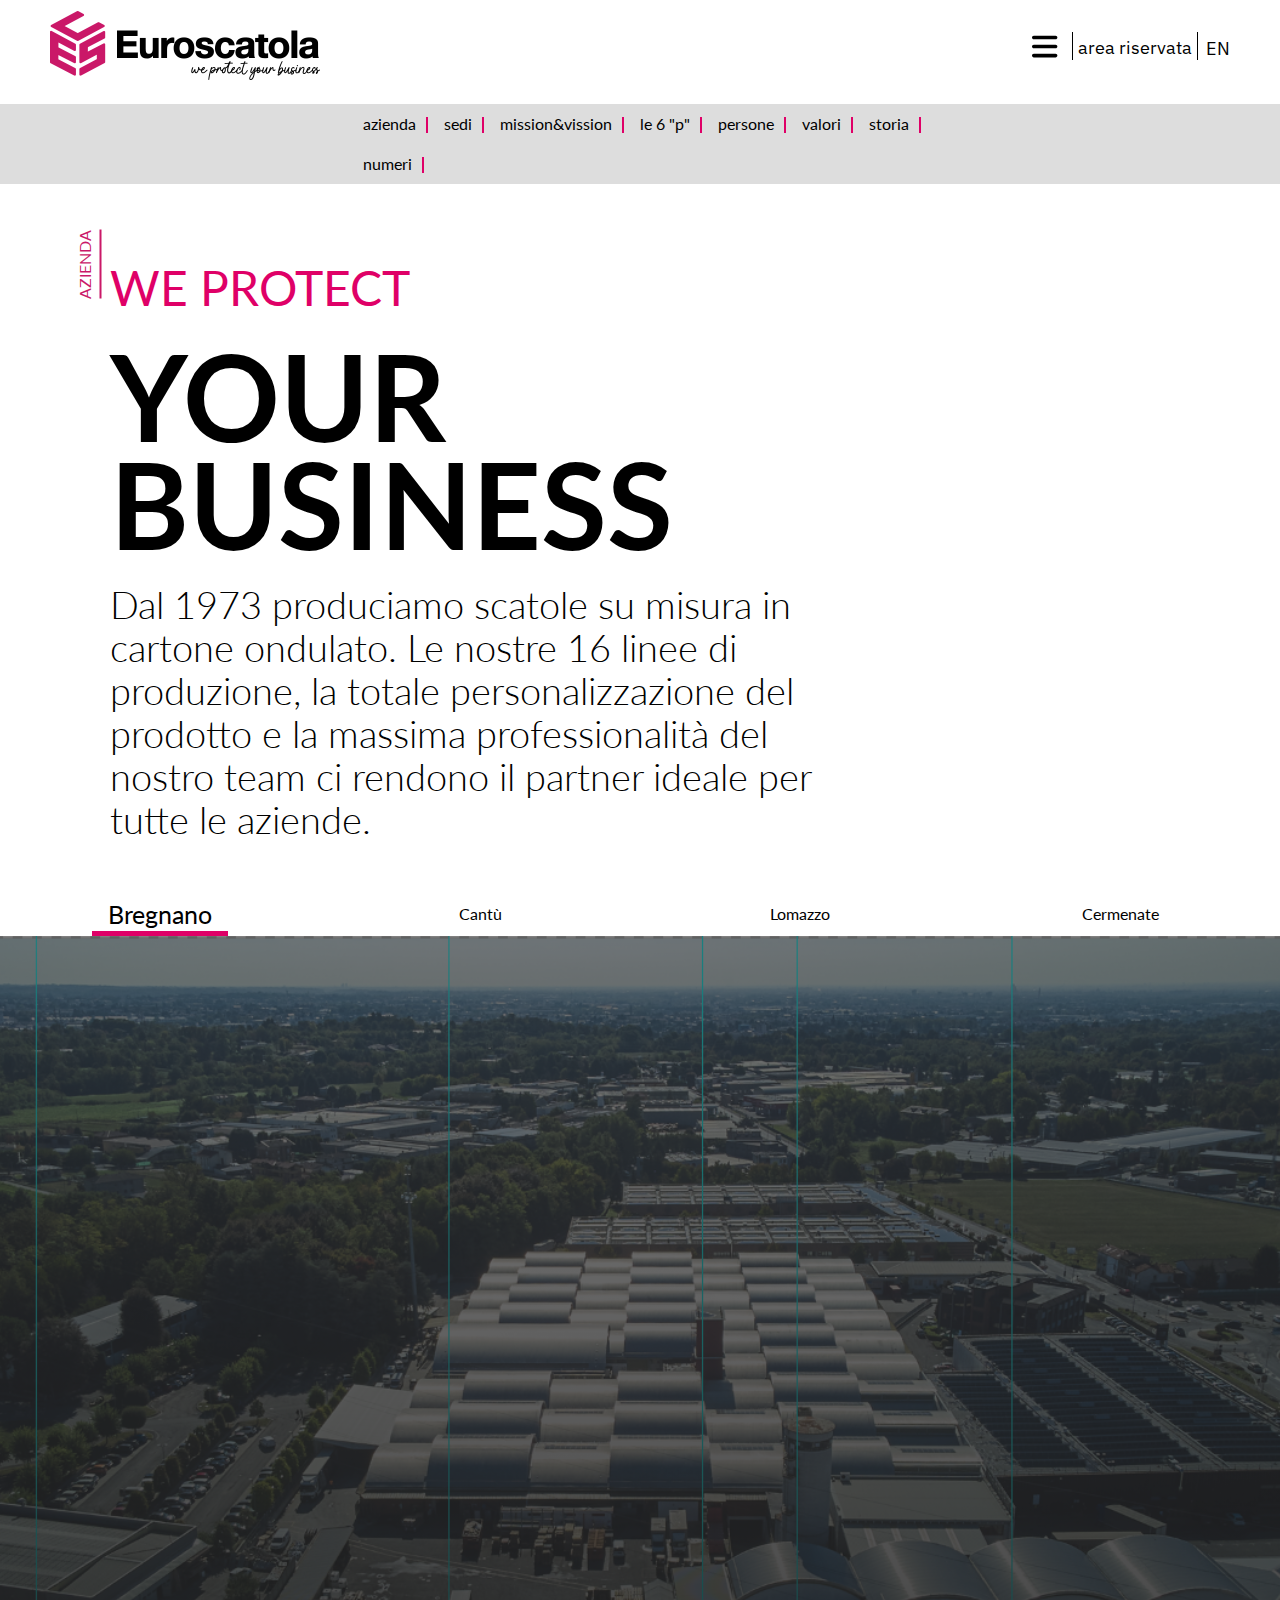
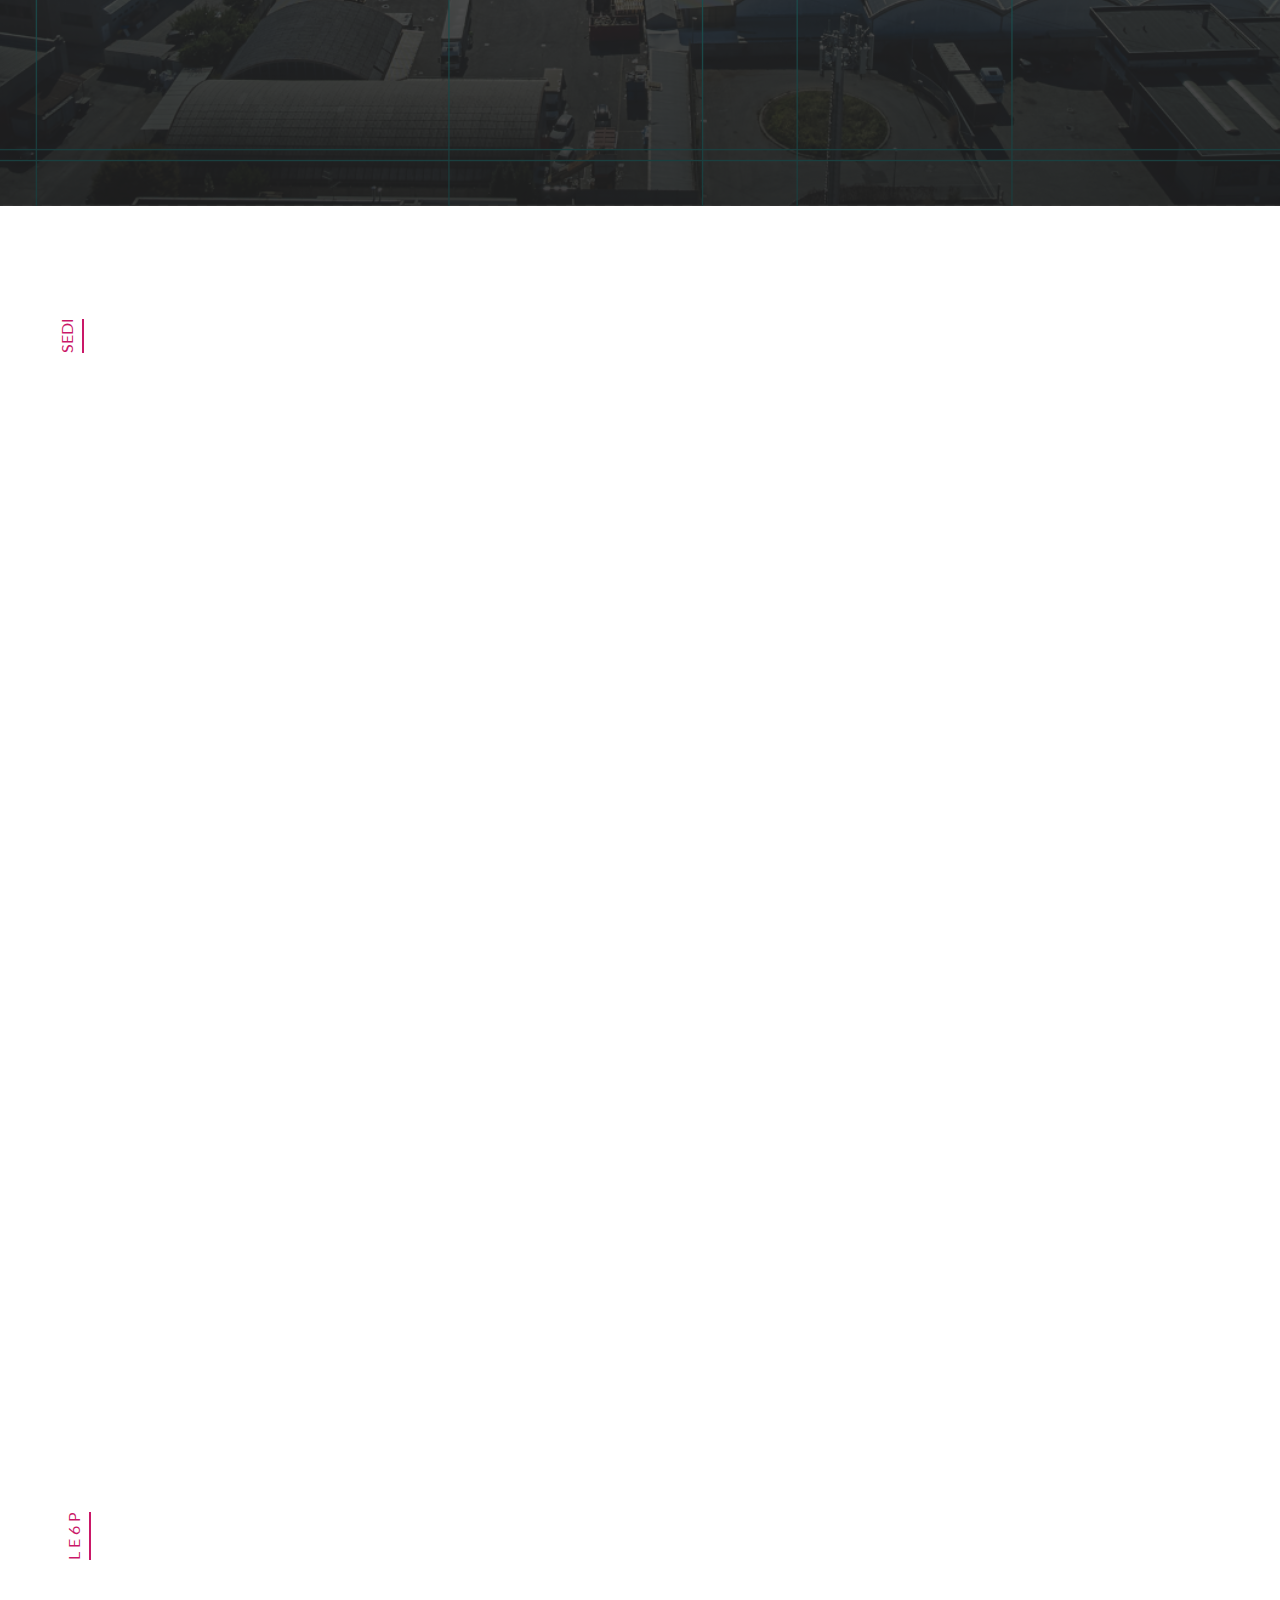
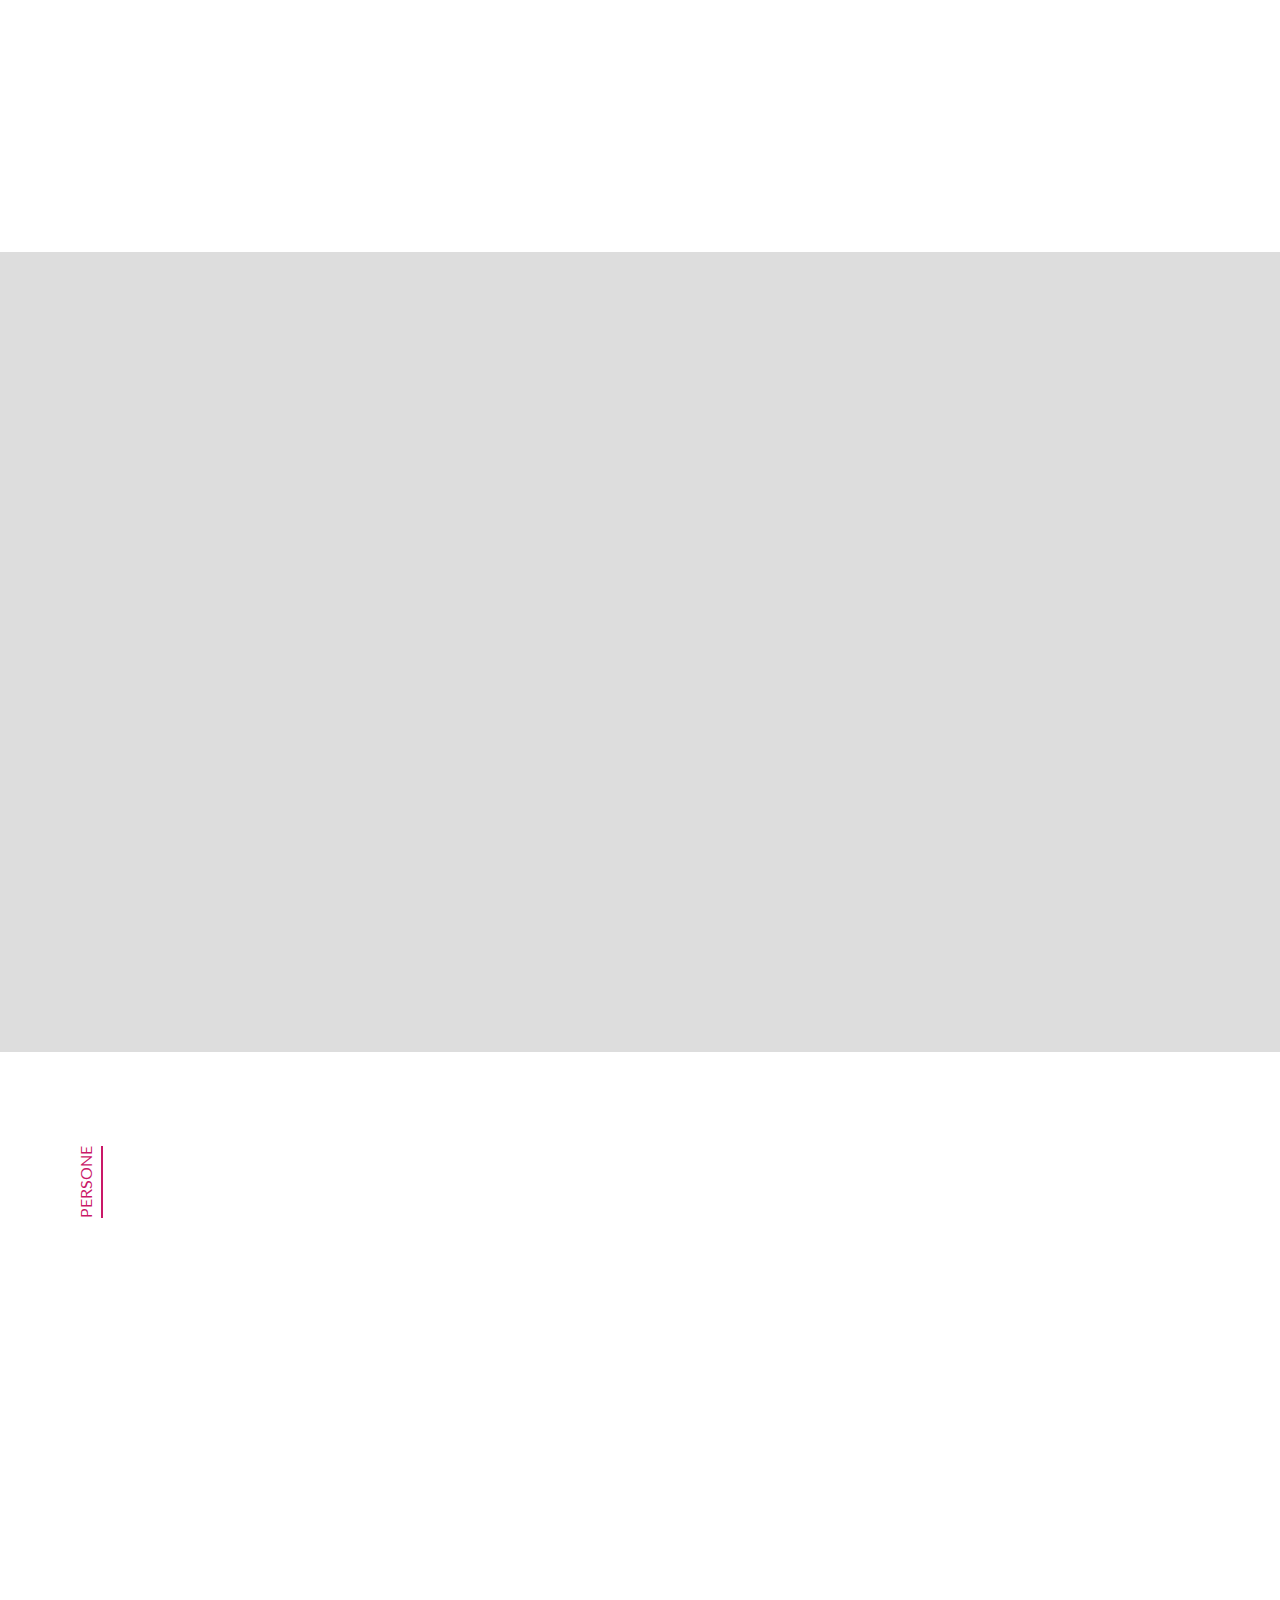
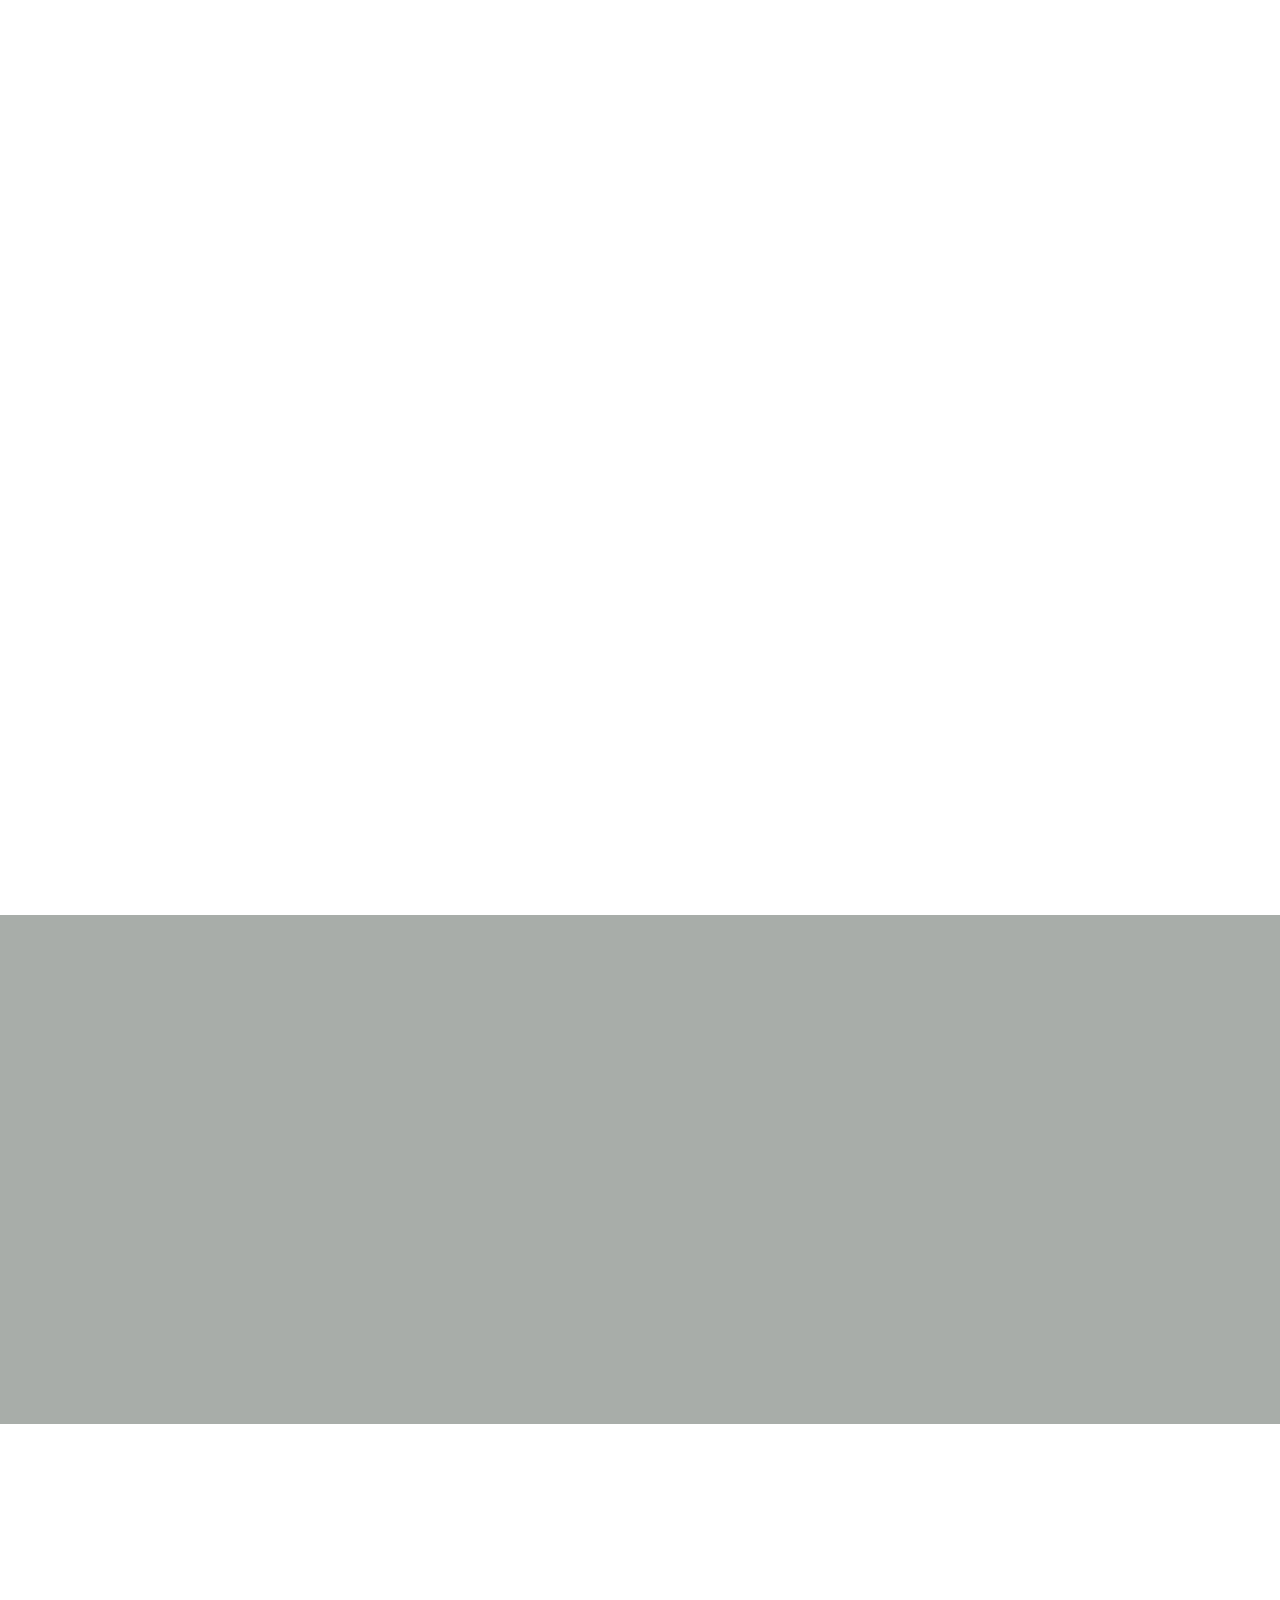
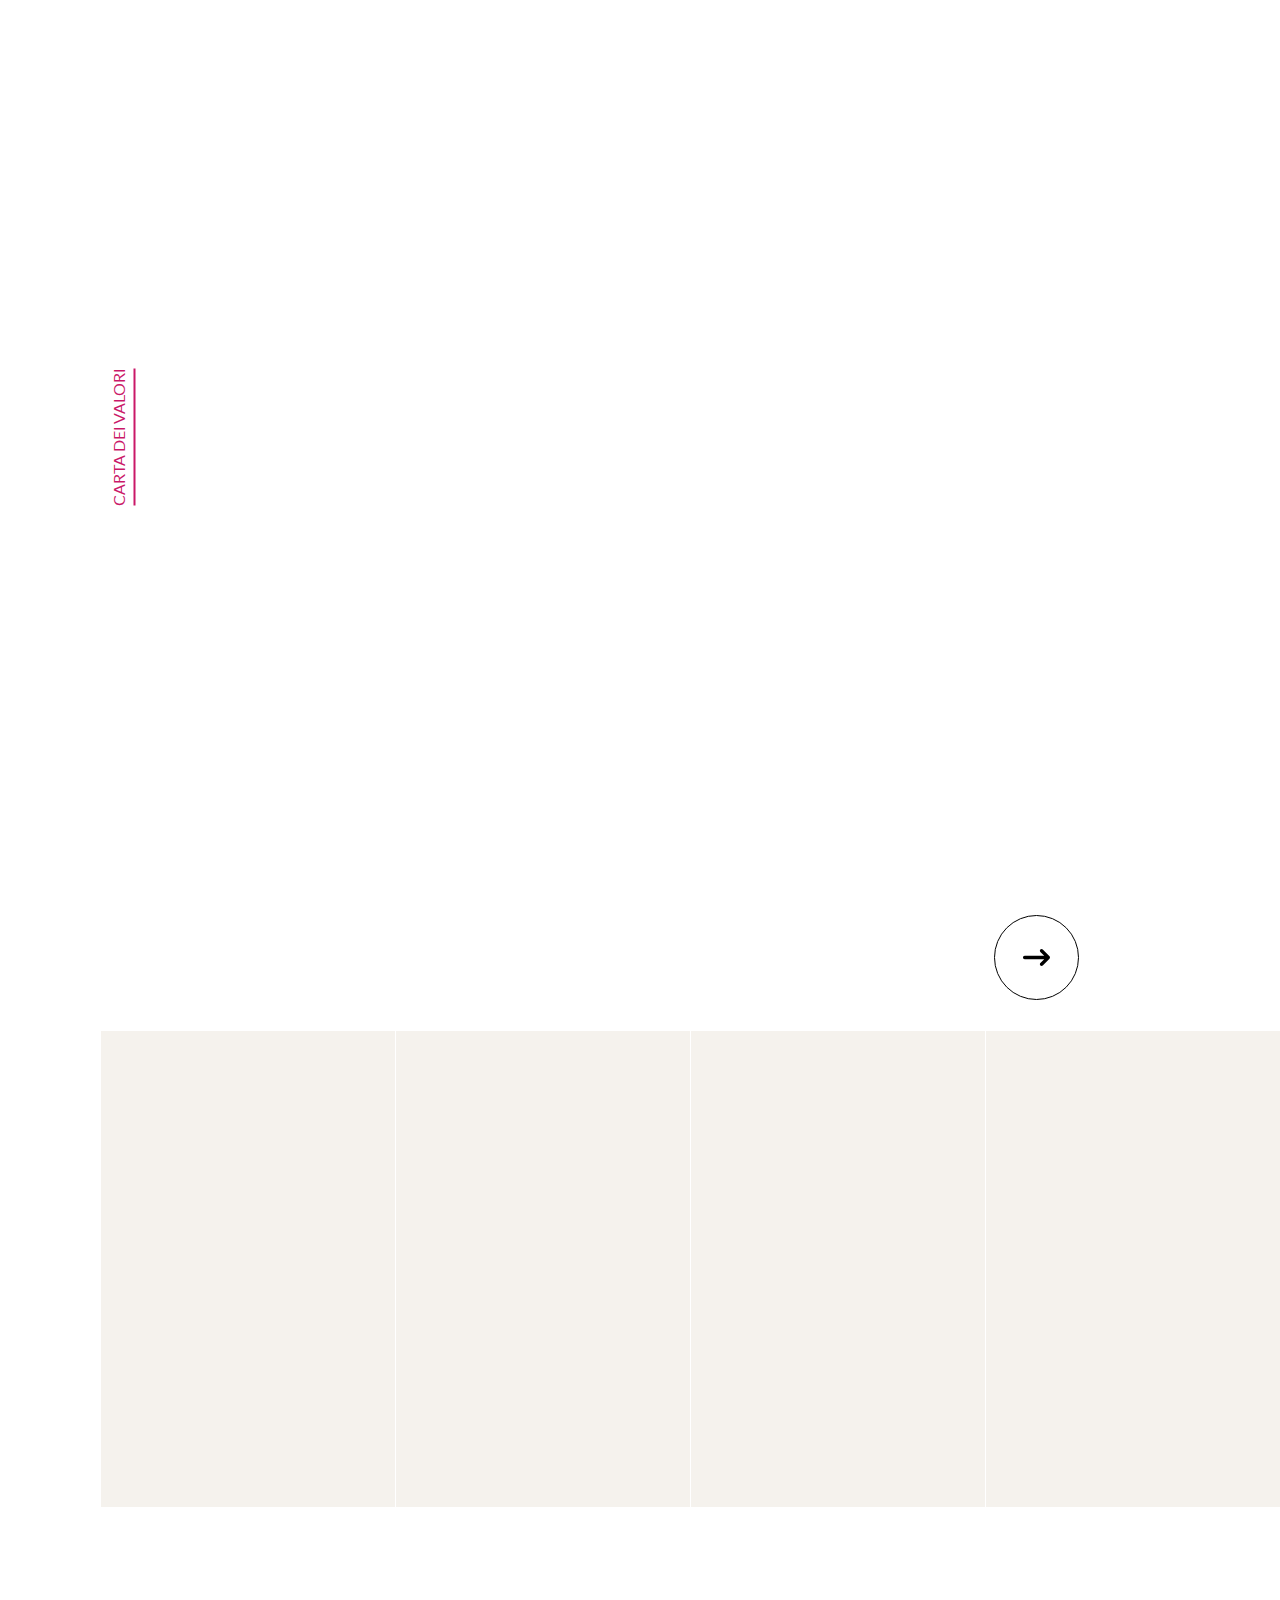
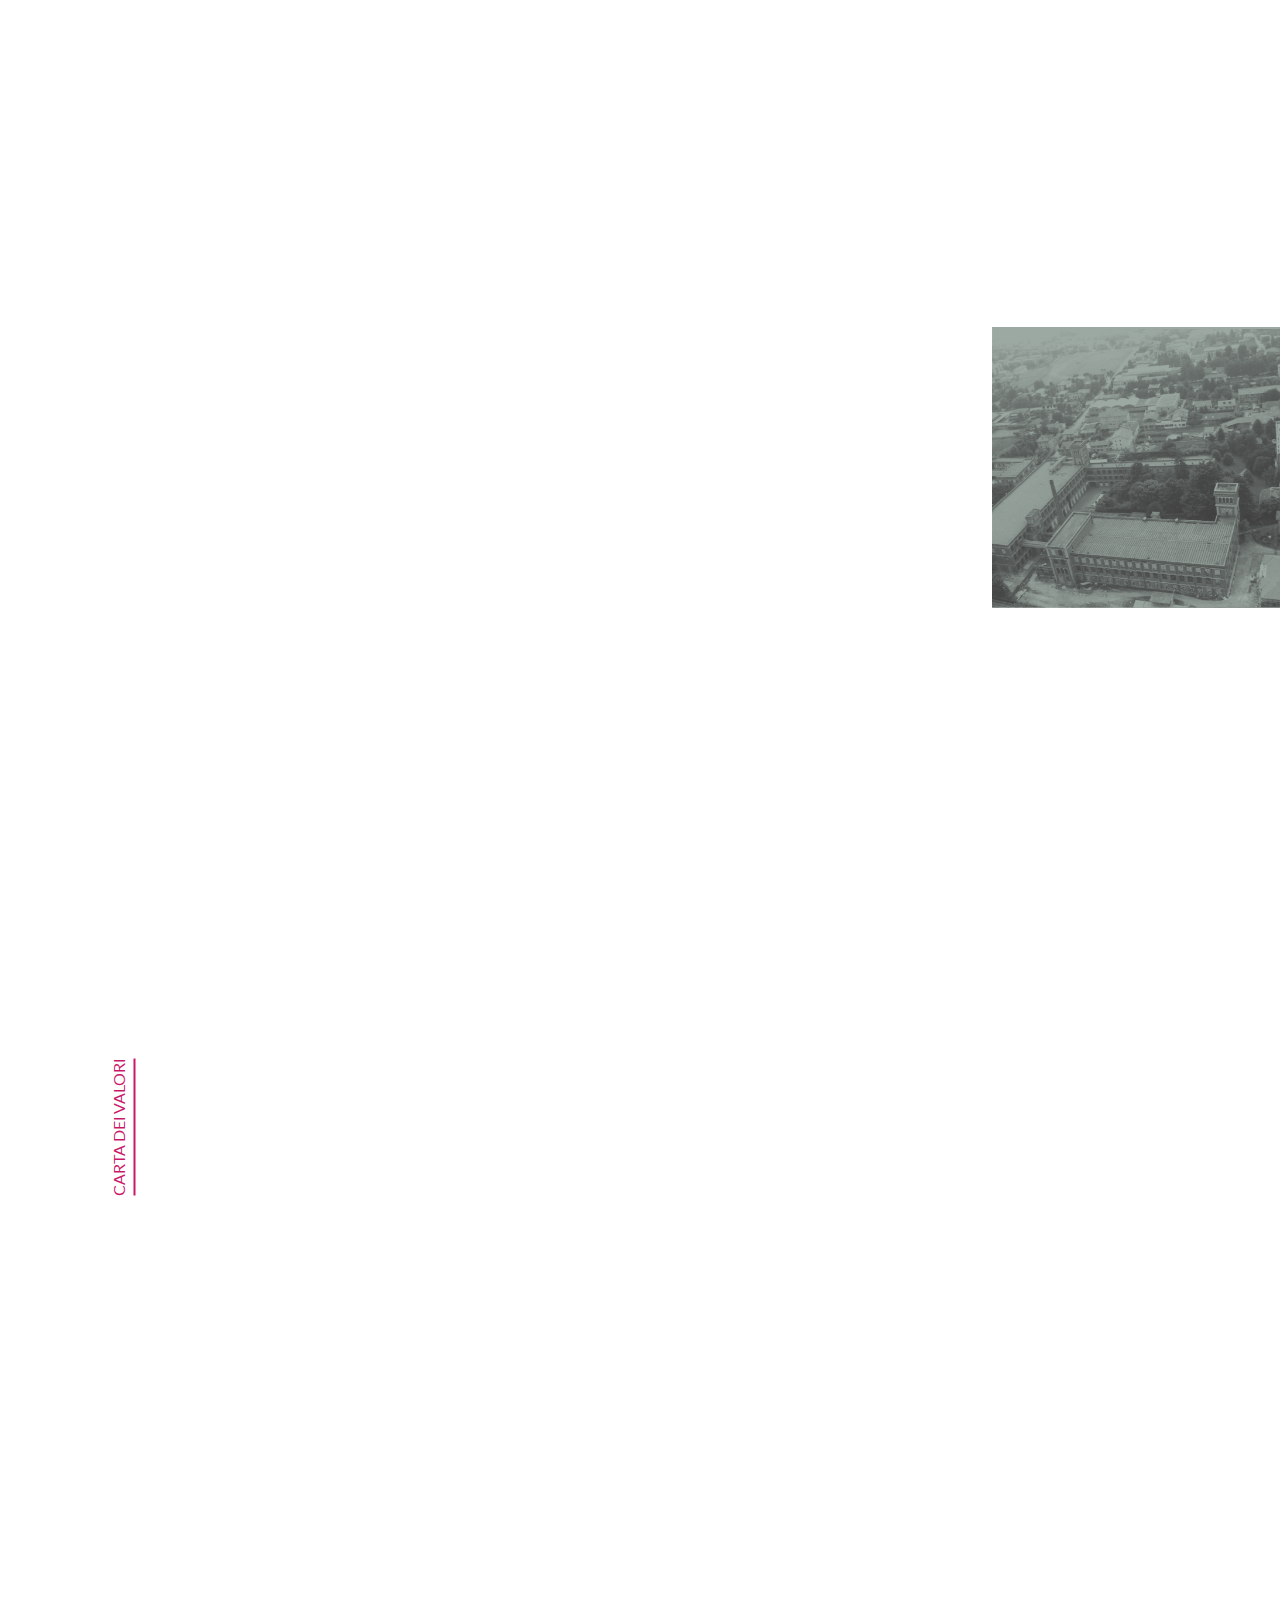
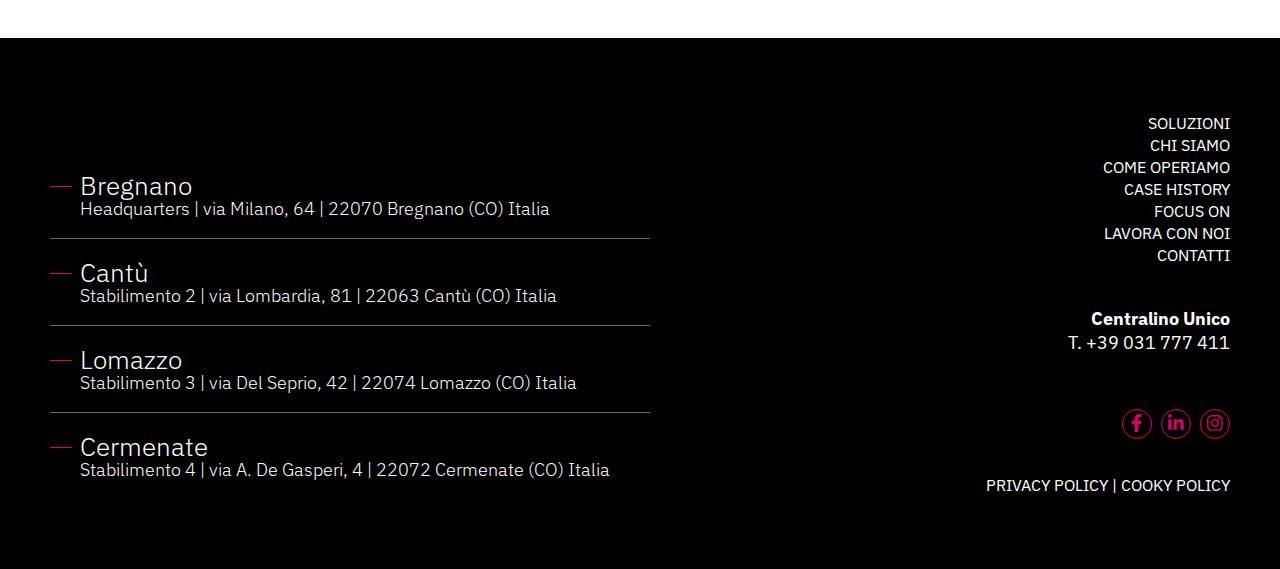
==== commit 21ec468a: "After finishing chi-siamo page (html)" ====
--- a/chi-siamo.html
+++ b/chi-siamo.html
@@ -9,10 +9,13 @@
     <link rel="stylesheet" href="assets/css/bootstrap.min.css">
     <link rel="stylesheet" href="assets/css/all.min.css">
     <link rel="stylesheet" href="assets/css/animate.min.css">
+    <link rel="stylesheet" href="assets/css/animate.css">
     <link rel="stylesheet" href="assets/css/owl.carousel.min.css">
     <link rel="stylesheet" href="assets/css/magnific-popup.css">
     <link rel="stylesheet" href="assets/css/jquery-ui.css">
     <link rel="stylesheet" href="assets/css/nice-select-style.css">
+    <link rel="stylesheet" href="assets/css/slick.css">
+    <link rel="stylesheet" href="assets/css/slicknav.min.css">
     <link rel="stylesheet" href="assets/css/style.css">
     <link rel="stylesheet" href="assets/css/am-style.css">
 </head>
@@ -172,7 +175,7 @@
         <div class="container">
             <div class="row">
                 <div class="col-lg-8">
-                    <div class="azienda-top-area">
+                    <div class="azienda-top-area wow fadeInUp" data-wow-delay="0.2s">
                         <h1 class="section-title azienda-top-title"><span class="red-text">WE protect</span>
                             Your <br> Business
                         </h1>
@@ -188,8 +191,8 @@
             </div>
         </div>
         <div class="azienda-tabs-section">
-            <div class="azienda-tabs-wrap">
-                <ul class="nav nav-tabs" id="aziendaTab" role="tablist">
+            <div class="azienda-tabs-wrap wow fadeInUp" data-wow-delay="0.2s">
+                <ul class="nav nav-tabs wow fadeInUp" data-wow-delay="0.2s"" id=" aziendaTab" role="tablist">
                     <li class="nav-item" role="presentation">
                         <button class="nav-link active" id="bregnano-tab" data-bs-toggle="tab"
                             data-bs-target="#bregnano" type="button" role="tab" aria-controls="bregnano"
@@ -211,7 +214,7 @@
 
                 <div class="tab-content" id="aziendaTab">
                     <div class="tab-pane fade show active" id="bregnano" role="tabpanel" aria-labelledby="bregnano-tab">
-                        <div class="zienda-single-tab-content-wrap">
+                        <div class="zienda-single-tab-content-wrap wow fadeInUp" data-wow-delay="0.2s">
                             <div class="azienda-single-slider first-block">
                                 <h2>Cantù</h2>
                                 <p>Operativo dal 20049 linee produttive</p>
@@ -236,7 +239,7 @@
 
                     </div>
                     <div class="tab-pane fade" id="cantù" role="tabpanel" aria-labelledby="cantù-tab">
-                        <div class="zienda-single-tab-content-wrap">
+                        <div class="zienda-single-tab-content-wrap wow fadeInUp" data-wow-delay="0.2s">
                             <div class="azienda-single-slider first-block">
 
                                 <h2>Cantù</h2>
@@ -262,7 +265,7 @@
                     </div>
 
                     <div class="tab-pane fade" id="lomazzo" role="tabpanel" aria-labelledby="lomazzo-tab">
-                        <div class="zienda-single-tab-content-wrap">
+                        <div class="zienda-single-tab-content-wrap wow fadeInUp" data-wow-delay="0.2s">
                             <div class="azienda-single-slider first-block">
                                 <h2>Cantù</h2>
                                 <p>Operativo dal 20049 linee produttive</p>
@@ -286,7 +289,7 @@
                         </div>
                     </div>
                     <div class="tab-pane fade" id="cermenate" role="tabpanel" aria-labelledby="cermenate-tab">
-                        <div class="zienda-single-tab-content-wrap">
+                        <div class="zienda-single-tab-content-wrap wow fadeInUp" data-wow-delay="0.2s">
                             <div class="azienda-single-slider first-block">
                                 <h2>Cantù</h2>
                                 <p>Operativo dal 20049 linee produttive</p>
@@ -321,7 +324,7 @@
             <div class="row">
                 <div class="col-lg-8">
                     <div class="sedi-section-wrap">
-                        <div class="section-top-title sedi-top-title">
+                        <div class="section-top-title sedi-top-title wow fadeInUp" data-wow-delay="0.2s">
                             <p class="">Le nostre unità di Bregnano, Cantù, Lomazzo e Cermenate</p>
                             <h2 class="sedi-title"> <span class="brand-red-text">Euroscatola dispone di 4 stabilimenti
                                 </span> Per offrire a
@@ -341,15 +344,16 @@
 
         <div class="mission-vission-section-wrap d-flex align-items-start">
 
-            <div class="nav flex-column nav-pills me-3 chi-siamo-mv-single first-half" id="v-pills-tab" role="tablist"
-                aria-orientation="vertical">
+            <div class="nav flex-column nav-pills me-3 chi-siamo-mv-single first-half wow fadeInUp"
+                data-wow-delay="0.2s" id="v-pills-tab" role="tablist" aria-orientation="vertical">
                 <button class="nav-link active" id="ee-mission-tab" data-bs-toggle="pill" data-bs-target="#ee-mission"
                     type="button" role="tab" aria-controls="ee-mission" aria-selected="true">Mission</button>
                 <button class="nav-link" id="ee-vission-tab" data-bs-toggle="pill" data-bs-target="#ee-vission"
                     type="button" role="tab" aria-controls="ee-vission" aria-selected="false">Vission</button>
             </div>
 
-            <div class="tab-content chi-siamo-mv-single second-half" id="v-pills-tabContent">
+            <div class="tab-content chi-siamo-mv-single second-half wow fadeInUp" data-wow-delay="0.2s"
+                id="v-pills-tabContent">
                 <div class="tab-pane fade show active" id="ee-mission" role="tabpanel" aria-labelledby="ee-mission-tab">
                     <div class="mission-vission-single-tab">
                         <p>Produrre imballaggi in cartone ondulato
@@ -361,7 +365,8 @@
                             e proveniente da fonti certificate.</p>
                     </div>
                 </div>
-                <div class="tab-pane fade" id="ee-vission" role="tabpanel" aria-labelledby="ee-vission-tab">
+                <div class="tab-pane fade wow fadeInUp" data-wow-delay="0.2s" id="ee-vission" role="tabpanel"
+                    aria-labelledby="ee-vission-tab">
                     <div class="mission-vission-single-tab">
                         <p>Produrre imballaggi in cartone ondulato
                             di ogni tipologia, in ogni quantità,
@@ -385,7 +390,7 @@
             <div class="row">
                 <div class="col-lg-8">
                     <div class="lesixp-section-wrap">
-                        <div class="section-top-title lesixp-top-title">
+                        <div class="section-top-title lesixp-top-title wow fadeInUp" data-wow-delay="0.2s">
                             <p class="">Ogni tipologia di scatola dal 1973 </p>
                             <h2 class="lesixp-title">Nella produzione di packaging
                                 in cartone ondulato, cosa conta veramente?
@@ -400,7 +405,7 @@
             <div class="container">
                 <div class="row">
                     <div class="col-lg-12">
-                        <div class="sesixp-list-wrap">
+                        <div class="sesixp-list-wrap wow fadeInUp" data-wow-delay="0.2s">
                             <ul>
                                 <li>
                                     <i class="fa fa-box"></i>
@@ -437,7 +442,7 @@
                                         Produrre tutti i tipi di scatola,che vuol dire Personalizzazione
                                     </p>
                                 </li>
-                          
+
                             </ul>
                         </div>
                     </div>
@@ -447,14 +452,16 @@
     </section>
 
     <!-- mission and vission section ends -->
+
+    <!-- persone section start now -->
     <section class="persone persone-section section-padding section-margin">
+        <p id="lexisp" class="eu-scisiamo-small-section-title small-tilt brand-red-text">PERSONE<span></span></p>
         <div class="container">
             <div class="row">
                 <div class="col-lg-12">
-                    <div class="persone-section-wrap">
+                    <div class="persone-section-wrap wow fadeInUp" data-wow-delay="0.2s">
                         <div class="thumb">
-                            <img src="https://images.unsplash.com/photo-1674086702430-dcdbaca0a8f1?ixlib=rb-4.0.3&ixid=MnwxMjA3fDB8MHxwaG90by1wYWdlfHx8fGVufDB8fHx8&auto=format&fit=crop&w=688&q=80"
-                                alt="">
+                            <img src="./assets/images/chi-siamo/wm1.png" alt="arow">
                         </div>
                         <div class="section-top-title persone-top-title">
                             <h2 class="persone-title">
@@ -469,13 +476,36 @@
         <div class="team-members">
             <div class="container">
                 <div class="row">
-                    <div class="col-lg-4 offset-lg-8">
-                        <div class="section-top-title team-member-top-title">
+                    <div class="col-lg-8">
+                        <div class="team-member wow fadeInUp" data-wow-delay="0.2s">
+                            <div class="team-member-item">
+                                <img src="./assets/images/team/t11.png" alt="member">
+                            </div>
+                            <div class="team-member-item">
+                                <img src="./assets/images/team/t2.png" alt="member">
+                            </div>
+                            <div class="team-member-item">
+                                <img src="./assets/images/team/t11.png" alt="member">
+                            </div>
+                            <div class="team-member-item">
+                                <img src="./assets/images/team/t11.png" alt="member">
+                            </div>
+                            <div class="team-member-item">
+                                <img src="./assets/images/team/t11.png" alt="member">
+                            </div>
+                            <div class="team-member-item">
+                                <img src="./assets/images/team/t11.png" alt="member">
+                            </div>
+                        </div>
+                    </div>
+                    <div class="col-lg-4">
+                        <div class="section-top-title team-member-top-title wow fadeInUp" data-wow-delay="0.2s">
                             <h2 class="team-member-title"><span> SQUADRA CHE VINCE</span> NON SI CAMBIA </h2>
-
-                            <p class="button-title">scopri tutto il TEAM</p>
-                            <div class="team-button button">
-                                <i class="fa fa-long-arrow-right"></i>
+                            <div class="team-btn">
+                                <p class="button-title">scopri tutto il TEAM</p>
+                                <div class="team-button button">
+                                    <i class="fa fa-long-arrow-right"></i>
+                                </div>
                             </div>
                         </div>
                     </div>
@@ -485,8 +515,8 @@
         <div class="team-bottom">
             <div class="container">
                 <div class="row">
-                    <div class="col-lg-12">
-                        <div class="persone-section-wrap">
+                    <div class="col-lg-9 offset-lg-3">
+                        <div class="persone-section-wrap wow fadeInUp" data-wow-delay="0.2s">
                             <div class="team-bottom-title">
                                 <h4>Può un’azienda entrare nel cuore di chi vi lavora? Noi pensiamo di sì, ci abbiamo
                                     sempre creduto e, soprattutto, sono i fatti a dimostrarlo:</h4>
@@ -507,16 +537,16 @@
         </div>
     </section>
 
-    <!-- persone and vission section starts  -->
-
     <!-- persone and vission section ends -->
 
     <!-- valori and vission section starts  -->
     <section class="valori valori-section section-padding section-margin">
-        <div class="container">
+        <p id="lexisp" class="eu-scisiamo-small-section-title small-tilt brand-red-text">Carta dei valori<span></span>
+        </p>
+        <div class="container mb-5">
             <div class="row">
                 <div class="col-lg-8">
-                    <div class="valori-left valori-single-item">
+                    <div class="valori-left valori-single-item wow fadeInUp" data-wow-delay="0.2s">
                         <h1>
                             <span class="red-text .small-top-text">NOI ci crediamo</span>
                             valori
@@ -533,124 +563,180 @@
                 </div>
 
             </div>
-            <div class="row">
-                <div class="col-lg-12">
-                    <div class="valori-slider valori-slider-wrap">
-                        <div class="valori-slider-arrow">
-                            <i class="fa fa-long-arrow-right"></i>
-                        </div>
-                        <div class="valori-single-slider-item">
-                            <h4>SERIETA</h4>
-                            <p>
-                                Conduciamo il lavoro secondo criteri
-                                di professionalità e diligenza.
-                                Crediamo nell’etica del lavoro, e la
-                                diffondiamo nei rapporti con collaboratori,
-                                clienti, partner ed istituzioni.
-                            </p>
-                        </div>
-                        <div class="valori-single-slider-item">
-                            <h4>SERIETA</h4>
-                            <p>
-                                Conduciamo il lavoro secondo criteri
-                                di professionalità e diligenza.
-                                Crediamo nell’etica del lavoro, e la
-                                diffondiamo nei rapporti con collaboratori,
-                                clienti, partner ed istituzioni.
-                            </p>
-                        </div>
-                        <div class="valori-single-slider-item">
-                            <h4>SERIETA</h4>
-                            <p>
-                                Conduciamo il lavoro secondo criteri
-                                di professionalità e diligenza.
-                                Crediamo nell’etica del lavoro, e la
-                                diffondiamo nei rapporti con collaboratori,
-                                clienti, partner ed istituzioni.
-                            </p>
-                        </div>
-                        <div class="valori-single-slider-item">
-                            <h4>SERIETA</h4>
-                            <p>
-                                Conduciamo il lavoro secondo criteri
-                                di professionalità e diligenza.
-                                Crediamo nell’etica del lavoro, e la
-                                diffondiamo nei rapporti con collaboratori,
-                                clienti, partner ed istituzioni.
-                            </p>
-                        </div>
-                        <div class="valori-single-slider-item">
-                            <h4>SERIETA</h4>
-                            <p>
-                                Conduciamo il lavoro secondo criteri
-                                di professionalità e diligenza.
-                                Crediamo nell’etica del lavoro, e la
-                                diffondiamo nei rapporti con collaboratori,
-                                clienti, partner ed istituzioni.
-                            </p>
-                        </div>
+
+        </div>
+        </div>
+        <div class="valori-sliders">
+            <div class="valori-slider valori-slider-wrap">
+                <div class="valori-single-slider-item">
+                    <div class="valori-single-info wow fadeInUp" data-wow-delay="0.2s">
+                        <h4>SERIETA</h4>
+                        <p>
+                            Conduciamo il lavoro secondo criteri
+                            di professionalità e diligenza.
+                            Crediamo nell’etica del lavoro, e la
+                            diffondiamo nei rapporti con collaboratori,
+                            clienti, partner ed istituzioni.
+
+                        </p>
+                        <hr>
+                    </div>
+                </div>
+            </div>
+            <div class="valori-slider valori-slider-wrap">
+                <div class="valori-single-slider-item">
+                    <div class="valori-single-info wow fadeInUp" data-wow-delay="0.2s">
+                        <h4>SERIETA</h4>
+                        <p>
+                            Conduciamo il lavoro secondo criteri
+                            di professionalità e diligenza.
+                            Crediamo nell’etica del lavoro, e la
+                            diffondiamo nei rapporti con collaboratori,
+                            clienti, partner ed istituzioni.
+
+                        </p>
+                        <hr>
+                    </div>
+                </div>
+            </div>
+            <div class="valori-slider valori-slider-wrap">
+                <div class="valori-single-slider-item">
+                    <div class="valori-single-info wow fadeInUp" data-wow-delay="0.2s">
+                        <h4>SERIETA</h4>
+                        <p>
+                            Conduciamo il lavoro secondo criteri
+                            di professionalità e diligenza.
+                            Crediamo nell’etica del lavoro, e la
+                            diffondiamo nei rapporti con collaboratori,
+                            clienti, partner ed istituzioni.
+
+                        </p>
+                        <hr>
+                    </div>
+                </div>
+            </div>
+            <div class="valori-slider valori-slider-wrap">
+                <div class="valori-single-slider-item">
+                    <div class="valori-single-info wow fadeInUp" data-wow-delay="0.2s">
+                        <h4>SERIETA</h4>
+                        <p>
+                            Conduciamo il lavoro secondo criteri
+                            di professionalità e diligenza.
+                            Crediamo nell’etica del lavoro, e la
+                            diffondiamo nei rapporti con collaboratori,
+                            clienti, partner ed istituzioni.
+
+                        </p>
+                        <hr>
+                    </div>
+                </div>
+            </div>
+            <div class="valori-slider valori-slider-wrap">
+                <div class="valori-single-slider-item">
+                    <div class="valori-single-info wow fadeInUp" data-wow-delay="0.2s">
+                        <h4>SERIETA</h4>
+                        <p>
+                            Conduciamo il lavoro secondo criteri
+                            di professionalità e diligenza.
+                            Crediamo nell’etica del lavoro, e la
+                            diffondiamo nei rapporti con collaboratori,
+                            clienti, partner ed istituzioni.
+
+                        </p>
+                        <hr>
+                    </div>
+                </div>
+            </div>
+            <div class="valori-slider valori-slider-wrap">
+                <div class="valori-single-slider-item">
+                    <div class="valori-single-info wow fadeInUp" data-wow-delay="0.2s">
+                        <h4>SERIETA</h4>
+                        <p>
+                            Conduciamo il lavoro secondo criteri
+                            di professionalità e diligenza.
+                            Crediamo nell’etica del lavoro, e la
+                            diffondiamo nei rapporti con collaboratori,
+                            clienti, partner ed istituzioni.
+
+                        </p>
+                        <hr>
+                    </div>
+                </div>
+            </div>
+            <div class="valori-slider valori-slider-wrap">
+                <div class="valori-single-slider-item">
+                    <div class="valori-single-info wow fadeInUp" data-wow-delay="0.2s">
+                        <h4>SERIETA</h4>
+                        <p>
+                            Conduciamo il lavoro secondo criteri
+                            di professionalità e diligenza.
+                            Crediamo nell’etica del lavoro, e la
+                            diffondiamo nei rapporti con collaboratori,
+                            clienti, partner ed istituzioni.
+
+                        </p>
+                        <hr>
                     </div>
                 </div>
             </div>
         </div>
         <div class="valori-timeline valori-timeline-slider">
-            <div class="container">
-                <div class="row">
-                    <div class="col-lg-12">
-                        <div class="valori-timeline-single-item">
-                            <h2>
-                                <span class="valori-timeline-header-break">
-                                    Euroscatola
-                                </span>
-                                dal 1973 a oggi
-                            </h2>
-                            <p>
-                                Euroscatola nasce a Cantù nel 1973. Il fondatore,
-                                Silvio Cappelletti, ebbe l’intuizione di offrire un prodotto
-                                sempre utile alle aziende ma che facevano in pochi e, spesso, male.
-                                Presenziando per caso alla telefonata tra un suo amico
-                                imprenditore e il suo fornitore di imballaggi, si rese conto che,
-                                dietro quel settore, vi erano ampie opportunità.
-                                Tutto il resto è storia che, con un po’ di giusto orgoglio,
-                                vi raccontiamo in date.
-
-                            </p>
-                        </div>
-                    </div>
-                </div>
-            </div>
-        </div>
+            <div class="valori-timeline-container">
+                <div class="valori-timeline-single-item wow fadeInUp" data-wow-delay="0.2s">
+                    <h2>
+                        <span class="valori-timeline-header-break">
+                            Euroscatola
+                        </span><br>
+                        dal 1973 a oggi
+                    </h2>
+                    <p>
+                        Euroscatola nasce a Cantù nel 1973. Il fondatore,
+                        Silvio Cappelletti, ebbe l’intuizione di offrire un prodotto
+                        sempre utile alle aziende ma che facevano in pochi e, spesso, male.
+                        Presenziando per caso alla telefonata tra un suo amico
+                        imprenditore e il suo fornitore di imballaggi, si rese conto che,
+                        dietro quel settore, vi erano ampie opportunità.
+                        Tutto il resto è storia che, con un po’ di giusto orgoglio,
+                        vi raccontiamo in date.
+                    </p>
+                </div>
+                <div class="valori-img-single-item">
+                    <img src="./assets/images/home/home.png" alt="home">
+                </div>
+            </div>
     </section>
     <!-- valori and vission section ends -->
 
     <!-- numeri section starts  -->
     <section class="numeri-section number section-padding-section-margin" id="numeri">
+        <p id="lexisp" class="eu-scisiamo-small-section-title small-tilt brand-red-text">Carta dei valori<span></span>
+        </p>
         <div class="container">
             <div class="row">
                 <div class="col-lg-12">
-                    <div class="numberi-section-title section-title">
+                    <div class="numberi-section-title section-title wow fadeInUp" data-wow-delay="0.2s">
                         <h2>
-                            <span class="number-header-break">Le dimensioni di Euroscatola</span>
+                            <span class="number-header-break">Le dimensioni di Euroscatola</span><br>
                             offerte dai numeri
                         </h2>
                     </div>
                 </div>
             </div>
             <div class="row">
-                <div class="col-lg-4">
-                    <div class="number-single-item">
+                <div class="col-lg-3">
+                    <div class="number-single-item wow fadeInUp" data-wow-delay="0.2s">
                         <h2>50</h2>
                         <p>Anni di storia</p>
                     </div>
                 </div>
-                <div class="col-lg-4">
-                    <div class="number-single-item">
+                <div class="col-lg-3">
+                    <div class="number-single-item wow fadeInUp" data-wow-delay="0.2s">
                         <h2>4</h2>
                         <p>Unità operative: 2 stabilimenti 2 magazzini logistici</p>
                     </div>
                 </div>
-                <div class="col-lg-4">
-                    <div class="number-single-item">
+                <div class="col-lg-3">
+                    <div class="number-single-item wow fadeInUp" data-wow-delay="0.2s">
                         <h2>16</h2>
                         <p>Linee di
                             produzioni
@@ -658,8 +744,8 @@
                         </p>
                     </div>
                 </div>
-                <div class="col-lg-4">
-                    <div class="number-single-item">
+                <div class="col-lg-3">
+                    <div class="number-single-item wow fadeInUp" data-wow-delay="0.2s">
                         <h2>140</h2>
                         <p>Dipendenti distribuiti tra le sedi</p>
                     </div>
@@ -725,9 +811,6 @@
         </div>
     </footer>
 
-
-
-
     <!-- jQuery -->
 
     <script src="assets/js/jquery-1.11.3.min.js"></script>
@@ -739,6 +822,10 @@
     <script src="assets/js/imagesloaded.pkgd.min.js"></script>
     <script src="assets/js/jquery.nice-select.min.js"></script>
     <script src="assets/js/jquery-ui.js"></script>
+    <script src="assets/js/wow.min.js"></script>
+    <script src="assets/js/slick.min.js"></script>
+
+
     <script src="assets/js/am-main.js"></script>
     <script src="assets/js/main.js"></script>
 </body>
--- a/assets/css/am-style.css
+++ b/assets/css/am-style.css
@@ -51,6 +51,10 @@
 .chi-siamo-nav-wrap ul li a:hover,
 .chi-siamo-nav-wrap ul li a:active {
     color: rgb(223, 0, 103);
+}
+
+.section-top-title {
+    margin-left: 60px;
 }
 
 .chi-siamo-nav-wrap ul li a:after {
@@ -387,4 +391,527 @@
 .lesixp-list-item-section .sesixp-list-wrap ul li.show p.description {
     opacity: 1;
     visibility: visible;
+}
+
+
+/* persone css styleing start now */
+.persone-section-wrap {
+    height: auto;
+    position: relative;
+}
+
+.persone-top-title {
+    position: absolute;
+    left: 150px;
+    bottom: -266px;
+}
+
+.persone-title {
+    font-size: 131px;
+    line-height: 125px;
+    text-transform: uppercase;
+    color: #000000;
+    font-weight: 300;
+    font-family: "Roboto";
+    max-width: 70%;
+
+}
+
+.persone-title span {
+    color: #ca1868;
+}
+
+/* team-members styleing now */
+.team-members {
+    background-color: #A8ADA9;
+    margin-top: 320px;
+}
+
+.team-member {
+    display: flex;
+    align-items: center;
+    justify-content: center;
+    flex-wrap: wrap;
+}
+
+.team-member-item {
+    max-width: 33%;
+}
+
+.team-member-top-title {
+    padding: 30px 20px 20px;
+    position: relative;
+}
+
+.team-btn {
+    display: flex;
+    align-items: center;
+    justify-content: space-between;
+    position: absolute;
+    left: 0px;
+    bottom: -250px;
+    padding: 20px;
+
+}
+
+.team-member-title {
+    font-size: 76px;
+    line-height: 75px;
+    text-transform: uppercase;
+    color: #f3f1ee;
+    font-weight: 100;
+    font-family: "Roboto";
+}
+
+.team-member-title span {
+    font-size: 76px;
+    line-height: 75px;
+    text-transform: uppercase;
+    color: #f3f1ee;
+    font-weight: 500;
+    font-family: "Roboto";
+}
+
+.button-title {
+    font-size: 24px;
+    line-height: 73px;
+    color: #ffffff;
+    font-weight: 300;
+    font-family: "IBM Plex Sans";
+}
+
+.team-button {
+    margin-left: 50px;
+}
+
+.team-button {
+    width: 90px;
+    height: 90px;
+    border-radius: 50%;
+    border: 1px solid #ffffff;
+    background-color: transparent;
+    display: flex;
+    align-items: center;
+    justify-content: center;
+}
+
+.team-button svg {
+    color: #fff;
+    font-size: 30px;
+}
+
+
+/*  Team Bottom section styleing now */
+.team-bottom {
+    padding: 50px 0px;
+    background-color: #fff;
+}
+
+.team-bottom-title h4 {
+    font-size: 25px;
+    line-height: 30px;
+    color: #121212;
+    font-weight: 400;
+    font-family: "IBM Plex Sans";
+}
+
+.team-bottom-title ul {
+    list-style: none;
+    margin-top: 25px;
+}
+
+.team-bottom-title ul li {
+    font-size: 18px;
+    line-height: 30px;
+    color: #121212;
+    font-weight: 400;
+    font-family: "IBM Plex Sans";
+}
+
+/* valori section styleing start now */
+.valori>p.eu-scisiamo-small-section-title.small-tilt {
+    top: 153px;
+    text-transform: uppercase;
+}
+
+.valori-single-item h1 {
+    font-size: 221px;
+    line-height: 180px;
+    text-transform: uppercase;
+    color: #000000;
+    font-weight: 500;
+    font-family: "Roboto";
+}
+
+.valori-single-item h1 span {
+    display: block;
+    font-size: 18px;
+    line-height: 73px;
+    text-transform: uppercase;
+    color: #c91c7b;
+    font-weight: 400;
+    font-family: "Roboto";
+}
+
+.valori-single-item p {
+    font-size: 45px;
+    line-height: 55px;
+    text-transform: uppercase;
+    color: #2d2d2d;
+    font-weight: 300;
+    font-family: "Roboto";
+}
+
+
+/* service slider section styleing now */
+
+.valori-slider {
+    left: 0px;
+    position: relative;
+}
+
+.valori-slider-arrow svg {
+    color: #000;
+    font-size: 30px;
+}
+
+.valori-sliders {
+    display: flex;
+    align-items: center;
+    justify-content: start;
+    margin: 30px 0px;
+    gap: 30px;
+}
+
+.valori-single-slider-item {
+    min-width: 400px;
+    height: 478px;
+    border-radius: 0px;
+    background-color: #DCDDDB;
+    border: 0.88px solid #ffffff;
+    position: relative;
+    overflow: hidden;
+    cursor: pointer;
+}
+
+.valori-single-info {
+    display: block;
+    position: absolute;
+    left: 0px;
+    bottom: -132px;
+    padding: 20px 20px 0px;
+    transition: .5s;
+    padding-right: 100px;
+
+}
+
+.valori-single-slider-item:first-child {
+    background-color: #f5f2ed;
+}
+
+.valori-single-slider-item:hover .valori-single-info {
+    bottom: 0px;
+    padding-right: 100px;
+}
+
+.valori-slider-wrap .active .valori-single-info {
+    bottom: 0px;
+}
+
+
+.valori-single-info h4 {
+    font-size: 40px;
+    line-height: 34px;
+    color: #000000;
+    font-weight: 300;
+    font-family: "Roboto";
+}
+
+.valori-single-info p {
+    font-size: 16px;
+    line-height: 20px;
+    color: #121212;
+    font-weight: 400;
+    font-family: "IBM Plex Sans";
+    margin-top: 30px;
+}
+
+.valori-single-info hr {
+    width: 205px;
+    height: 9px;
+    border-radius: 0px;
+    opacity: 1;
+    background-color: #ca1868;
+}
+
+
+/* valori-timeline section styleing now */
+.valori-timeline {
+    padding: 50px 0px;
+
+}
+
+.valori-timeline-container {
+    display: flex;
+    align-items: center;
+    justify-content: center;
+}
+
+.valori-timeline-single-item {
+    max-width: 992px;
+    height: 959px;
+    background-color: #596f63;
+    padding: 140px;
+}
+
+.valori-timeline-single-item h2 {
+    font-size: 55px;
+    line-height: 60px;
+    color: #fdfdfd;
+    font-weight: 100;
+    font-family: "Roboto";
+}
+
+.valori-timeline-single-item h2 span {
+    font-size: 55px;
+    line-height: 60px;
+    color: #fdfdfd;
+    font-weight: 500;
+    font-family: "Roboto";
+}
+
+.valori-timeline-single-item p {
+    font-size: 18px;
+    line-height: 25px;
+    color: #f3f1ee;
+    font-weight: 400;
+    font-family: "IBM Plex Sans";
+    margin-top: 200px;
+}
+
+.valori-img-single-item {
+    opacity: 0.769;
+    max-width: 991px;
+    height: 959px;
+    background-color: #596f63;
+}
+
+.valori-img-single-item {
+    width: 100%;
+    height: 100%;
+}
+
+/* slick  */
+.valori-sliders .slick-prev {
+    display: none !important;
+}
+
+.valori-sliders {
+    position: relative;
+    margin-top: 8rem;
+    margin-left: 100px;
+}
+
+.valori-sliders .slick-next {
+    position: absolute;
+    right: 17%;
+    top: -115px;
+}
+
+.valori-sliders .slick-next {
+    border: 1px solid;
+    height: 85px;
+    width: 85px;
+    border-radius: 50%;
+    background: #fff;
+    font-size: 27px;
+}
+
+/* number-section styleing strat now */
+.section-padding-section-margin {
+    padding: 50px 0px;
+}
+
+.numberi-section-title {
+    margin: 20px 0px;
+}
+
+.numberi-section-title h2 {
+    font-size: 55px;
+    line-height: 60px;
+    color: #000000;
+    font-weight: 100;
+    font-family: "Roboto";
+}
+
+.numberi-section-title h2 span {
+    font-size: 55px;
+    line-height: 60px;
+    color: #000000;
+    font-weight: 500;
+    font-family: "Roboto";
+}
+
+.number-single-item {
+    padding: 20px 0px;
+}
+
+.number-single-item h2 {
+    font-size: 171px;
+    line-height: 186px;
+    color: #343434;
+    font-weight: 500;
+    font-family: "Roboto";
+}
+
+.number-single-item p {
+    font-size: 30px;
+    line-height: 35px;
+    color: #111111;
+    font-weight: 400;
+    font-family: "Roboto";
+}
+
+
+/* responsive media query any devices   */
+
+@media only screen and (max-width: 1356px) {
+    .azienda-top-area {
+        margin-left: 60px;
+    }
+}
+
+
+@media only screen and (max-width: 1200px) {
+    .azienda-top-area {
+        margin-left: 70px;
+    }
+
+    .azienda-top-area h1.azienda-top-title span {
+        font-size: 34%;
+    }
+
+    .azienda-tabs-wrap .tab-content .tab-pane {
+        height: 750px;
+    }
+
+    .zienda-single-tab-content-wrap .azienda-single-slider.first-block {
+        padding: 0 20px;
+    }
+
+    .zienda-single-tab-content-wrap .azienda-single-slider.second-block {
+        padding: 0 20px;
+    }
+}
+
+
+@media only screen and (max-width: 991px) {
+    .azienda-top-area {
+        margin-left: 75px;
+    }
+
+    .azienda-top-area h1.azienda-top-title span {
+        font-size: 30%;
+    }
+
+    .azienda-top-area p.azienda-subtitle {
+        font-size: 30px;
+    }
+
+    /* .zienda-single-tab-content-wrap{
+        align-items: ce
+    } */
+    .azienda-tabs-wrap .tab-content .tab-pane {
+        height: 600px;
+    }
+
+    .mission-vission-section {
+        height: 700px;
+    }
+
+    .align-items-start {
+        flex-direction: column;
+    }
+
+    .chi-siamo-mv-single {
+        width: 100%;
+    }
+
+    .chi-siamo-mv-single.first-half button.active::after {
+        display: none;
+    }
+
+    .chi-siamo-mv-single {
+        align-items: center;
+    }
+
+    .chi-siamo-mv-single.second-half .tab-pane.active {
+        background-size: cover;
+    }
+
+    .chi-siamo-mv-single.second-half .mission-vission-single-tab p {
+        max-width: 80%;
+        width: 100%;
+    }
+
+    .chi-siamo-mv-single.first-half button {
+        margin-bottom: 15px;
+        margin-right: 90px;
+    }
+
+    .chi-siamo-mv-single.first-half button:last-child {
+        text-align: center;
+        margin-left: 50px;
+    }
+}
+
+
+@media only screen and (max-width: 768px) {
+    .azienda-top-area {
+        margin-left: 85px;
+    }
+
+    .azienda-top-area h1.azienda-top-title {
+        font-size: 100px;
+        line-height: 100px;
+    }
+
+    .azienda-top-area h1.azienda-top-title span {
+        font-size: 28%;
+    }
+
+    .azienda-top-area p.azienda-subtitle {
+        font-size: 23px;
+    }
+
+    .azienda-tabs-wrap .tab-content .tab-pane {
+        height: 550px;
+    }
+
+    .zienda-single-tab-content-wrap .azienda-single-slider.first-block {
+        margin-right: unset;
+    }
+
+    .mission-vission-section {
+        height: 600px;
+    }
+
+    .sesixp-list-wrap {
+        padding-top: 0px;
+    }
+}
+
+
+@media only screen and (max-width: 578px) {
+    .azienda-top-area {
+        margin-left: 100px;
+    }
+
+    .azienda-top-area h1.azienda-top-title span {
+        font-size: 25%;
+    }
+
+    .azienda-tabs-wrap .tab-content .tab-pane {
+        height: 500px;
+    }
 }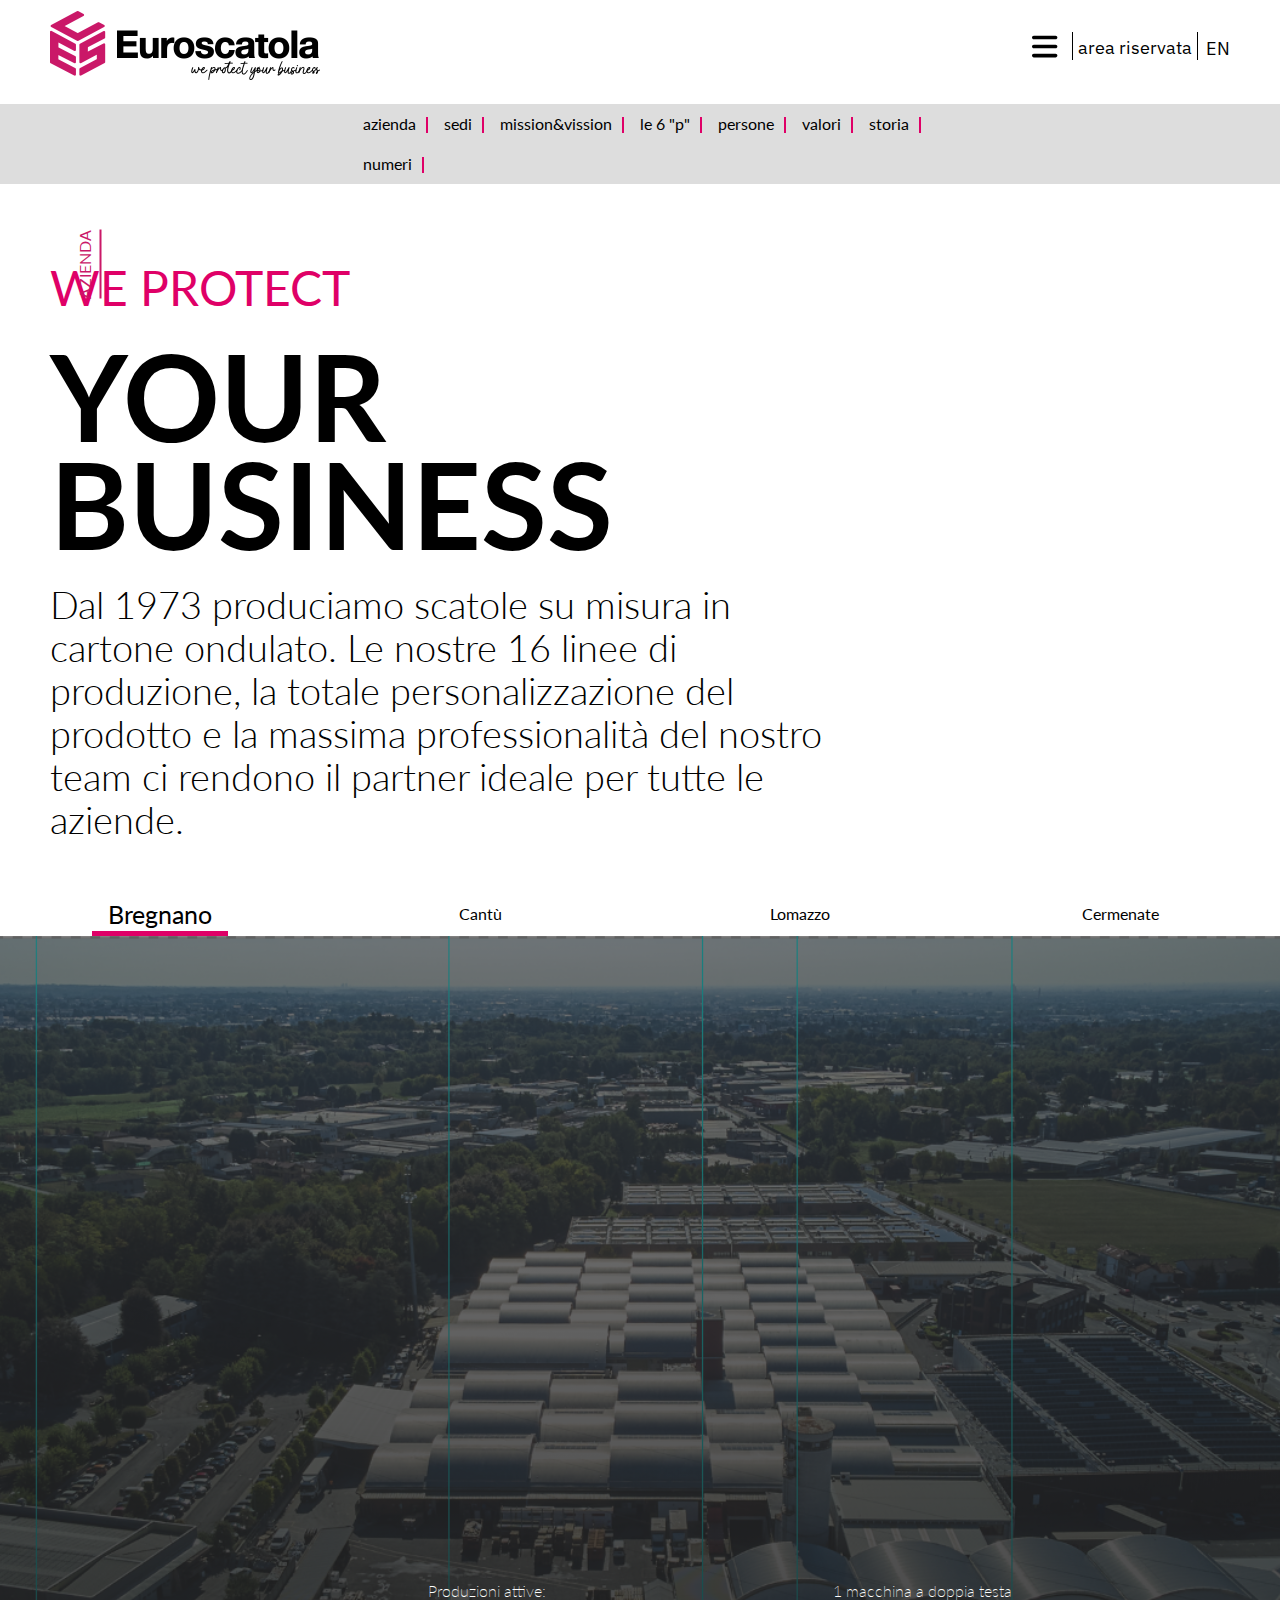
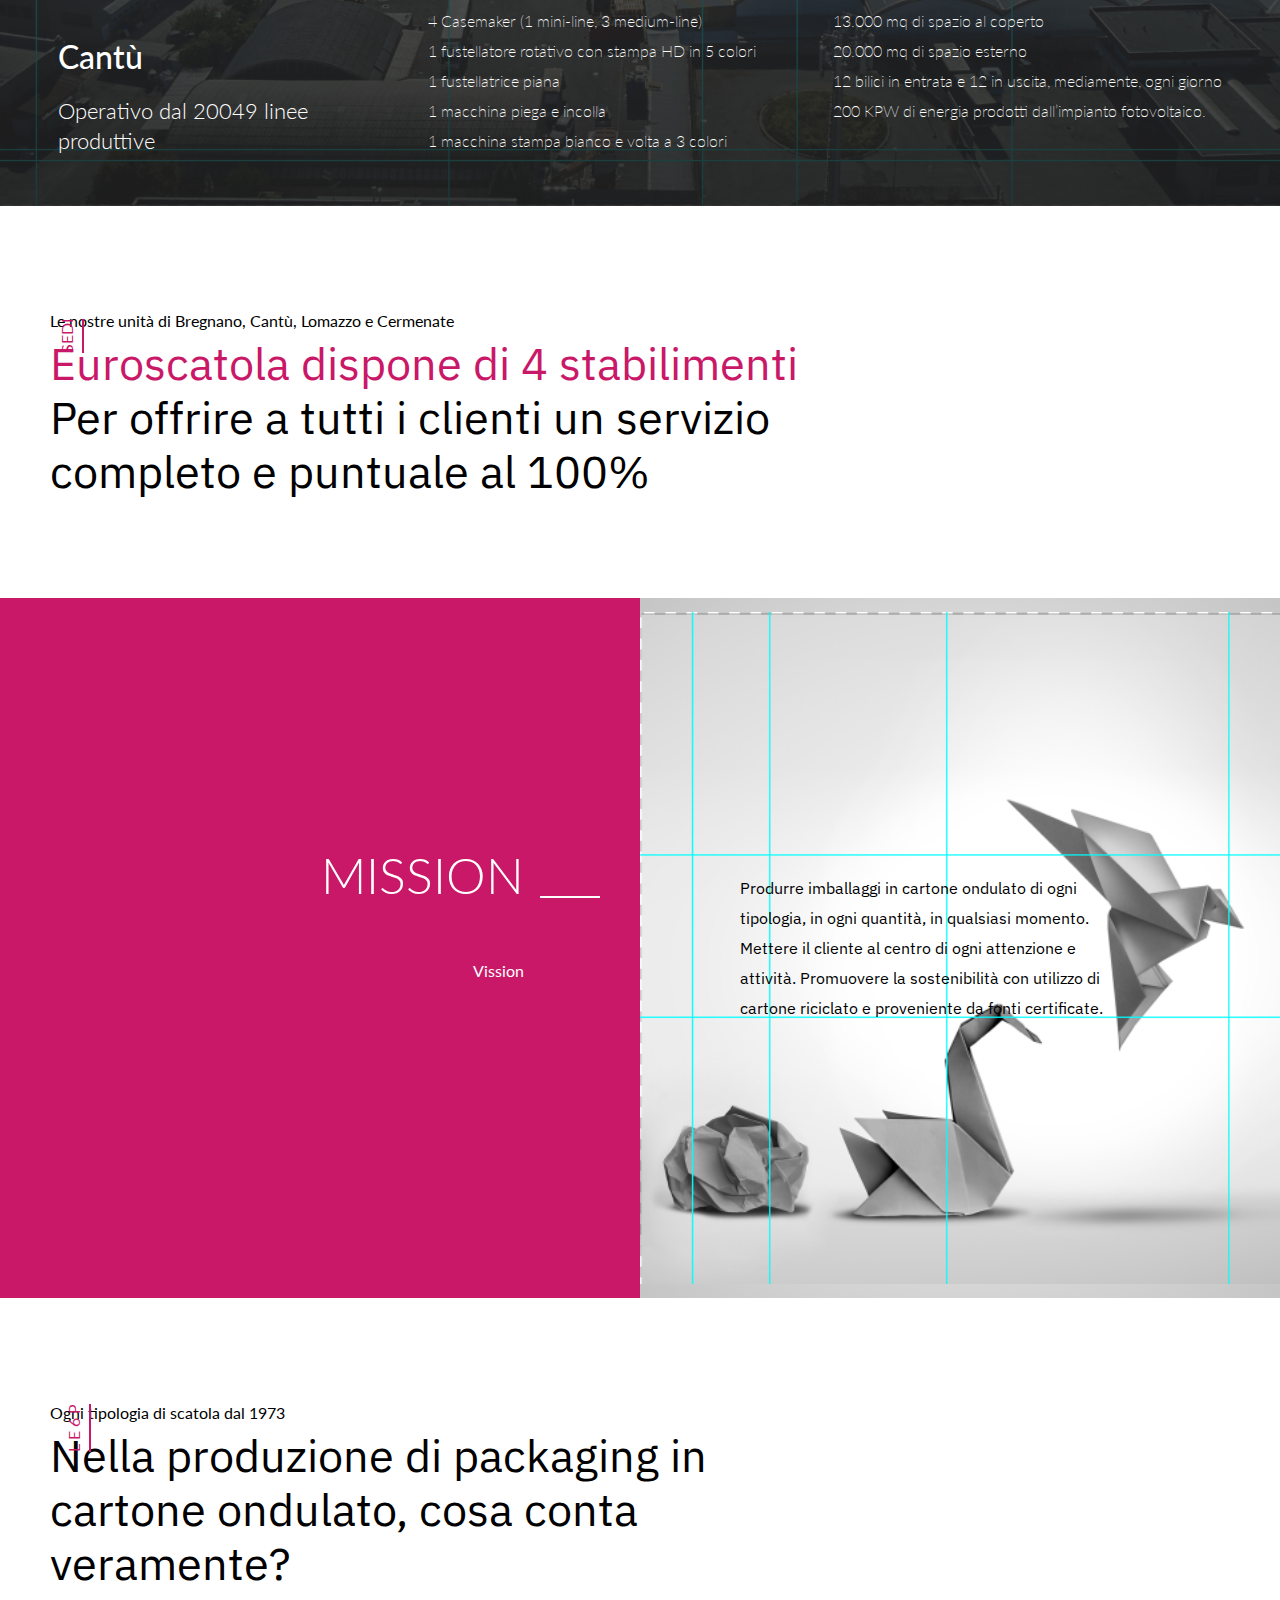
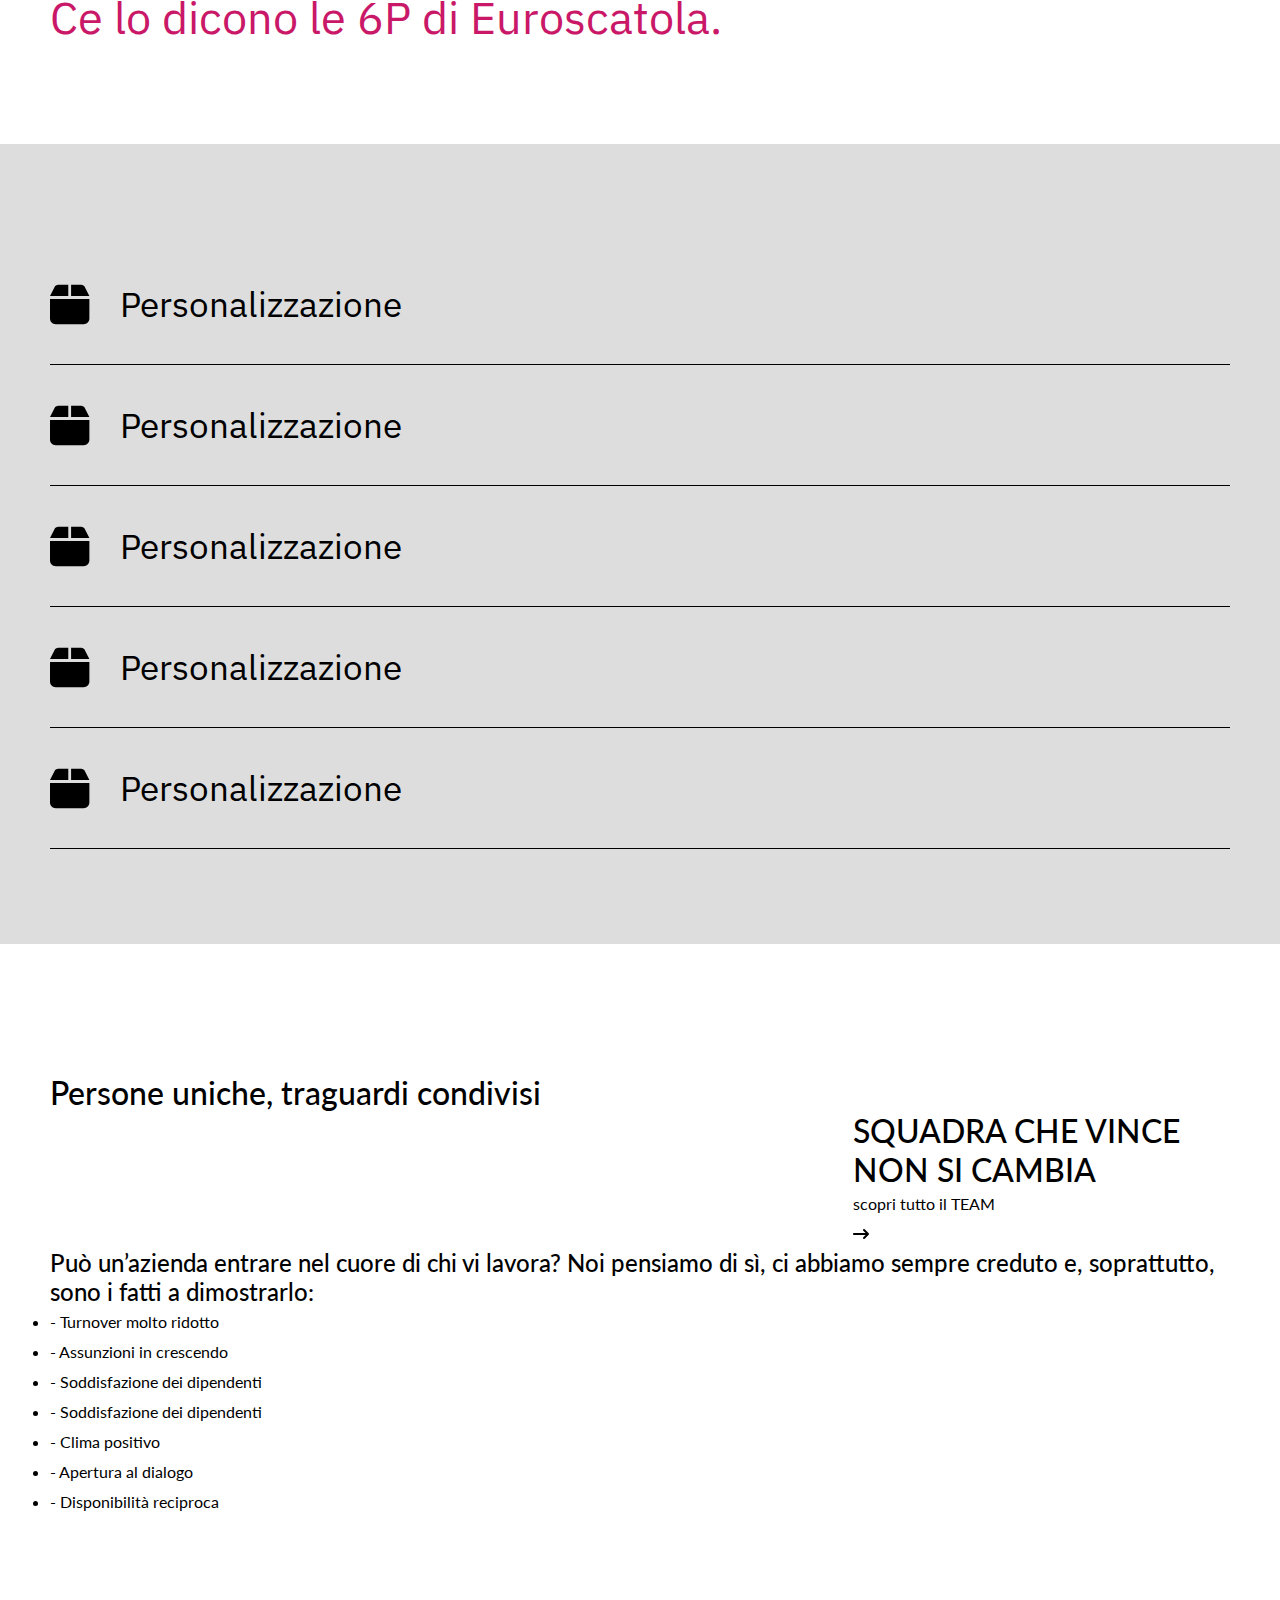
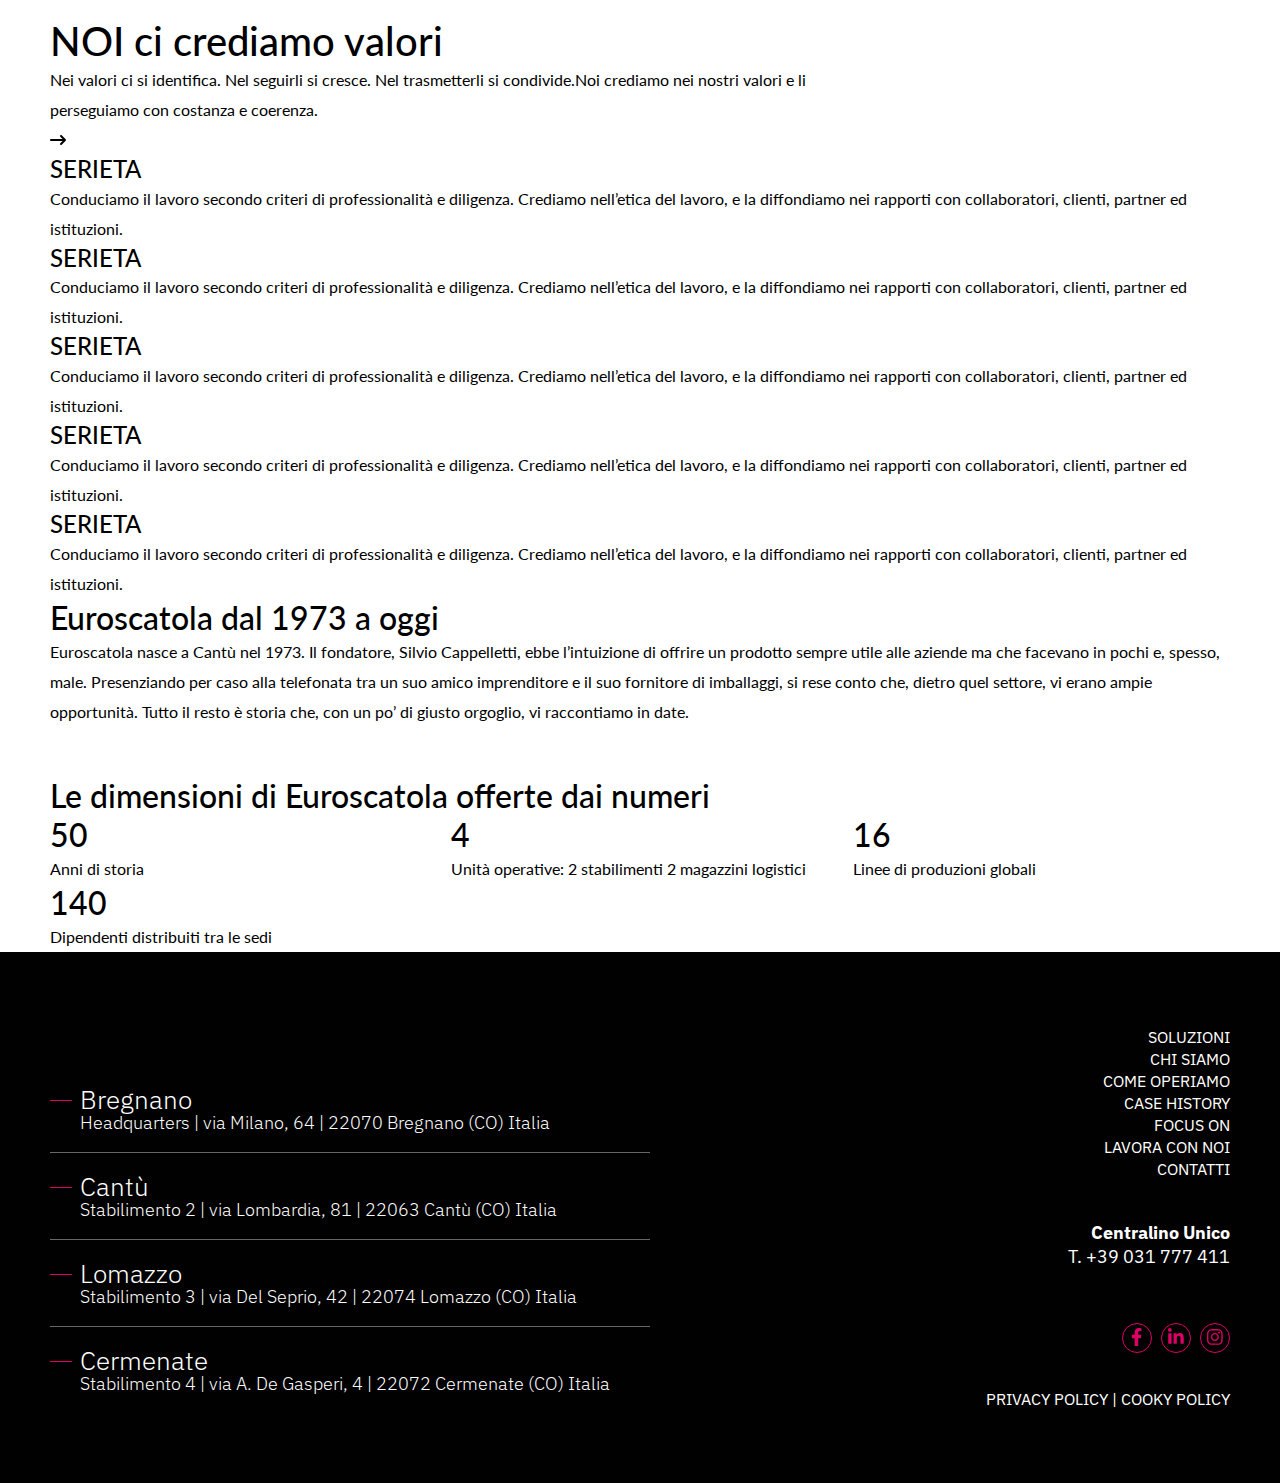
==== commit 86eef049: "Merge branch 'main' of https://github.com/mrirocky/euroscatola" ====
--- a/chi-siamo.html
+++ b/chi-siamo.html
@@ -9,13 +9,10 @@
     <link rel="stylesheet" href="assets/css/bootstrap.min.css">
     <link rel="stylesheet" href="assets/css/all.min.css">
     <link rel="stylesheet" href="assets/css/animate.min.css">
-    <link rel="stylesheet" href="assets/css/animate.css">
     <link rel="stylesheet" href="assets/css/owl.carousel.min.css">
     <link rel="stylesheet" href="assets/css/magnific-popup.css">
     <link rel="stylesheet" href="assets/css/jquery-ui.css">
     <link rel="stylesheet" href="assets/css/nice-select-style.css">
-    <link rel="stylesheet" href="assets/css/slick.css">
-    <link rel="stylesheet" href="assets/css/slicknav.min.css">
     <link rel="stylesheet" href="assets/css/style.css">
     <link rel="stylesheet" href="assets/css/am-style.css">
 </head>
@@ -175,7 +172,7 @@
         <div class="container">
             <div class="row">
                 <div class="col-lg-8">
-                    <div class="azienda-top-area wow fadeInUp" data-wow-delay="0.2s">
+                    <div class="azienda-top-area">
                         <h1 class="section-title azienda-top-title"><span class="red-text">WE protect</span>
                             Your <br> Business
                         </h1>
@@ -191,8 +188,8 @@
             </div>
         </div>
         <div class="azienda-tabs-section">
-            <div class="azienda-tabs-wrap wow fadeInUp" data-wow-delay="0.2s">
-                <ul class="nav nav-tabs wow fadeInUp" data-wow-delay="0.2s"" id=" aziendaTab" role="tablist">
+            <div class="azienda-tabs-wrap">
+                <ul class="nav nav-tabs" id="aziendaTab" role="tablist">
                     <li class="nav-item" role="presentation">
                         <button class="nav-link active" id="bregnano-tab" data-bs-toggle="tab"
                             data-bs-target="#bregnano" type="button" role="tab" aria-controls="bregnano"
@@ -214,7 +211,7 @@
 
                 <div class="tab-content" id="aziendaTab">
                     <div class="tab-pane fade show active" id="bregnano" role="tabpanel" aria-labelledby="bregnano-tab">
-                        <div class="zienda-single-tab-content-wrap wow fadeInUp" data-wow-delay="0.2s">
+                        <div class="zienda-single-tab-content-wrap">
                             <div class="azienda-single-slider first-block">
                                 <h2>Cantù</h2>
                                 <p>Operativo dal 20049 linee produttive</p>
@@ -239,7 +236,7 @@
 
                     </div>
                     <div class="tab-pane fade" id="cantù" role="tabpanel" aria-labelledby="cantù-tab">
-                        <div class="zienda-single-tab-content-wrap wow fadeInUp" data-wow-delay="0.2s">
+                        <div class="zienda-single-tab-content-wrap">
                             <div class="azienda-single-slider first-block">
 
                                 <h2>Cantù</h2>
@@ -265,7 +262,7 @@
                     </div>
 
                     <div class="tab-pane fade" id="lomazzo" role="tabpanel" aria-labelledby="lomazzo-tab">
-                        <div class="zienda-single-tab-content-wrap wow fadeInUp" data-wow-delay="0.2s">
+                        <div class="zienda-single-tab-content-wrap">
                             <div class="azienda-single-slider first-block">
                                 <h2>Cantù</h2>
                                 <p>Operativo dal 20049 linee produttive</p>
@@ -289,7 +286,7 @@
                         </div>
                     </div>
                     <div class="tab-pane fade" id="cermenate" role="tabpanel" aria-labelledby="cermenate-tab">
-                        <div class="zienda-single-tab-content-wrap wow fadeInUp" data-wow-delay="0.2s">
+                        <div class="zienda-single-tab-content-wrap">
                             <div class="azienda-single-slider first-block">
                                 <h2>Cantù</h2>
                                 <p>Operativo dal 20049 linee produttive</p>
@@ -324,7 +321,7 @@
             <div class="row">
                 <div class="col-lg-8">
                     <div class="sedi-section-wrap">
-                        <div class="section-top-title sedi-top-title wow fadeInUp" data-wow-delay="0.2s">
+                        <div class="section-top-title sedi-top-title">
                             <p class="">Le nostre unità di Bregnano, Cantù, Lomazzo e Cermenate</p>
                             <h2 class="sedi-title"> <span class="brand-red-text">Euroscatola dispone di 4 stabilimenti
                                 </span> Per offrire a
@@ -344,16 +341,15 @@
 
         <div class="mission-vission-section-wrap d-flex align-items-start">
 
-            <div class="nav flex-column nav-pills me-3 chi-siamo-mv-single first-half wow fadeInUp"
-                data-wow-delay="0.2s" id="v-pills-tab" role="tablist" aria-orientation="vertical">
+            <div class="nav flex-column nav-pills me-3 chi-siamo-mv-single first-half" id="v-pills-tab" role="tablist"
+                aria-orientation="vertical">
                 <button class="nav-link active" id="ee-mission-tab" data-bs-toggle="pill" data-bs-target="#ee-mission"
                     type="button" role="tab" aria-controls="ee-mission" aria-selected="true">Mission</button>
                 <button class="nav-link" id="ee-vission-tab" data-bs-toggle="pill" data-bs-target="#ee-vission"
                     type="button" role="tab" aria-controls="ee-vission" aria-selected="false">Vission</button>
             </div>
 
-            <div class="tab-content chi-siamo-mv-single second-half wow fadeInUp" data-wow-delay="0.2s"
-                id="v-pills-tabContent">
+            <div class="tab-content chi-siamo-mv-single second-half" id="v-pills-tabContent">
                 <div class="tab-pane fade show active" id="ee-mission" role="tabpanel" aria-labelledby="ee-mission-tab">
                     <div class="mission-vission-single-tab">
                         <p>Produrre imballaggi in cartone ondulato
@@ -365,8 +361,7 @@
                             e proveniente da fonti certificate.</p>
                     </div>
                 </div>
-                <div class="tab-pane fade wow fadeInUp" data-wow-delay="0.2s" id="ee-vission" role="tabpanel"
-                    aria-labelledby="ee-vission-tab">
+                <div class="tab-pane fade" id="ee-vission" role="tabpanel" aria-labelledby="ee-vission-tab">
                     <div class="mission-vission-single-tab">
                         <p>Produrre imballaggi in cartone ondulato
                             di ogni tipologia, in ogni quantità,
@@ -390,7 +385,7 @@
             <div class="row">
                 <div class="col-lg-8">
                     <div class="lesixp-section-wrap">
-                        <div class="section-top-title lesixp-top-title wow fadeInUp" data-wow-delay="0.2s">
+                        <div class="section-top-title lesixp-top-title">
                             <p class="">Ogni tipologia di scatola dal 1973 </p>
                             <h2 class="lesixp-title">Nella produzione di packaging
                                 in cartone ondulato, cosa conta veramente?
@@ -405,7 +400,7 @@
             <div class="container">
                 <div class="row">
                     <div class="col-lg-12">
-                        <div class="sesixp-list-wrap wow fadeInUp" data-wow-delay="0.2s">
+                        <div class="sesixp-list-wrap">
                             <ul>
                                 <li>
                                     <i class="fa fa-box"></i>
@@ -442,7 +437,7 @@
                                         Produrre tutti i tipi di scatola,che vuol dire Personalizzazione
                                     </p>
                                 </li>
-
+                          
                             </ul>
                         </div>
                     </div>
@@ -452,16 +447,14 @@
     </section>
 
     <!-- mission and vission section ends -->
-
-    <!-- persone section start now -->
     <section class="persone persone-section section-padding section-margin">
-        <p id="lexisp" class="eu-scisiamo-small-section-title small-tilt brand-red-text">PERSONE<span></span></p>
         <div class="container">
             <div class="row">
                 <div class="col-lg-12">
-                    <div class="persone-section-wrap wow fadeInUp" data-wow-delay="0.2s">
+                    <div class="persone-section-wrap">
                         <div class="thumb">
-                            <img src="./assets/images/chi-siamo/wm1.png" alt="arow">
+                            <img src="https://images.unsplash.com/photo-1674086702430-dcdbaca0a8f1?ixlib=rb-4.0.3&ixid=MnwxMjA3fDB8MHxwaG90by1wYWdlfHx8fGVufDB8fHx8&auto=format&fit=crop&w=688&q=80"
+                                alt="">
                         </div>
                         <div class="section-top-title persone-top-title">
                             <h2 class="persone-title">
@@ -476,36 +469,13 @@
         <div class="team-members">
             <div class="container">
                 <div class="row">
-                    <div class="col-lg-8">
-                        <div class="team-member wow fadeInUp" data-wow-delay="0.2s">
-                            <div class="team-member-item">
-                                <img src="./assets/images/team/t11.png" alt="member">
-                            </div>
-                            <div class="team-member-item">
-                                <img src="./assets/images/team/t2.png" alt="member">
-                            </div>
-                            <div class="team-member-item">
-                                <img src="./assets/images/team/t11.png" alt="member">
-                            </div>
-                            <div class="team-member-item">
-                                <img src="./assets/images/team/t11.png" alt="member">
-                            </div>
-                            <div class="team-member-item">
-                                <img src="./assets/images/team/t11.png" alt="member">
-                            </div>
-                            <div class="team-member-item">
-                                <img src="./assets/images/team/t11.png" alt="member">
-                            </div>
-                        </div>
-                    </div>
-                    <div class="col-lg-4">
-                        <div class="section-top-title team-member-top-title wow fadeInUp" data-wow-delay="0.2s">
+                    <div class="col-lg-4 offset-lg-8">
+                        <div class="section-top-title team-member-top-title">
                             <h2 class="team-member-title"><span> SQUADRA CHE VINCE</span> NON SI CAMBIA </h2>
-                            <div class="team-btn">
-                                <p class="button-title">scopri tutto il TEAM</p>
-                                <div class="team-button button">
-                                    <i class="fa fa-long-arrow-right"></i>
-                                </div>
+
+                            <p class="button-title">scopri tutto il TEAM</p>
+                            <div class="team-button button">
+                                <i class="fa fa-long-arrow-right"></i>
                             </div>
                         </div>
                     </div>
@@ -515,8 +485,8 @@
         <div class="team-bottom">
             <div class="container">
                 <div class="row">
-                    <div class="col-lg-9 offset-lg-3">
-                        <div class="persone-section-wrap wow fadeInUp" data-wow-delay="0.2s">
+                    <div class="col-lg-12">
+                        <div class="persone-section-wrap">
                             <div class="team-bottom-title">
                                 <h4>Può un’azienda entrare nel cuore di chi vi lavora? Noi pensiamo di sì, ci abbiamo
                                     sempre creduto e, soprattutto, sono i fatti a dimostrarlo:</h4>
@@ -537,16 +507,16 @@
         </div>
     </section>
 
+    <!-- persone and vission section starts  -->
+
     <!-- persone and vission section ends -->
 
     <!-- valori and vission section starts  -->
     <section class="valori valori-section section-padding section-margin">
-        <p id="lexisp" class="eu-scisiamo-small-section-title small-tilt brand-red-text">Carta dei valori<span></span>
-        </p>
-        <div class="container mb-5">
+        <div class="container">
             <div class="row">
                 <div class="col-lg-8">
-                    <div class="valori-left valori-single-item wow fadeInUp" data-wow-delay="0.2s">
+                    <div class="valori-left valori-single-item">
                         <h1>
                             <span class="red-text .small-top-text">NOI ci crediamo</span>
                             valori
@@ -563,180 +533,124 @@
                 </div>
 
             </div>
-
-        </div>
-        </div>
-        <div class="valori-sliders">
-            <div class="valori-slider valori-slider-wrap">
-                <div class="valori-single-slider-item">
-                    <div class="valori-single-info wow fadeInUp" data-wow-delay="0.2s">
-                        <h4>SERIETA</h4>
-                        <p>
-                            Conduciamo il lavoro secondo criteri
-                            di professionalità e diligenza.
-                            Crediamo nell’etica del lavoro, e la
-                            diffondiamo nei rapporti con collaboratori,
-                            clienti, partner ed istituzioni.
-
-                        </p>
-                        <hr>
-                    </div>
-                </div>
-            </div>
-            <div class="valori-slider valori-slider-wrap">
-                <div class="valori-single-slider-item">
-                    <div class="valori-single-info wow fadeInUp" data-wow-delay="0.2s">
-                        <h4>SERIETA</h4>
-                        <p>
-                            Conduciamo il lavoro secondo criteri
-                            di professionalità e diligenza.
-                            Crediamo nell’etica del lavoro, e la
-                            diffondiamo nei rapporti con collaboratori,
-                            clienti, partner ed istituzioni.
-
-                        </p>
-                        <hr>
-                    </div>
-                </div>
-            </div>
-            <div class="valori-slider valori-slider-wrap">
-                <div class="valori-single-slider-item">
-                    <div class="valori-single-info wow fadeInUp" data-wow-delay="0.2s">
-                        <h4>SERIETA</h4>
-                        <p>
-                            Conduciamo il lavoro secondo criteri
-                            di professionalità e diligenza.
-                            Crediamo nell’etica del lavoro, e la
-                            diffondiamo nei rapporti con collaboratori,
-                            clienti, partner ed istituzioni.
-
-                        </p>
-                        <hr>
-                    </div>
-                </div>
-            </div>
-            <div class="valori-slider valori-slider-wrap">
-                <div class="valori-single-slider-item">
-                    <div class="valori-single-info wow fadeInUp" data-wow-delay="0.2s">
-                        <h4>SERIETA</h4>
-                        <p>
-                            Conduciamo il lavoro secondo criteri
-                            di professionalità e diligenza.
-                            Crediamo nell’etica del lavoro, e la
-                            diffondiamo nei rapporti con collaboratori,
-                            clienti, partner ed istituzioni.
-
-                        </p>
-                        <hr>
-                    </div>
-                </div>
-            </div>
-            <div class="valori-slider valori-slider-wrap">
-                <div class="valori-single-slider-item">
-                    <div class="valori-single-info wow fadeInUp" data-wow-delay="0.2s">
-                        <h4>SERIETA</h4>
-                        <p>
-                            Conduciamo il lavoro secondo criteri
-                            di professionalità e diligenza.
-                            Crediamo nell’etica del lavoro, e la
-                            diffondiamo nei rapporti con collaboratori,
-                            clienti, partner ed istituzioni.
-
-                        </p>
-                        <hr>
-                    </div>
-                </div>
-            </div>
-            <div class="valori-slider valori-slider-wrap">
-                <div class="valori-single-slider-item">
-                    <div class="valori-single-info wow fadeInUp" data-wow-delay="0.2s">
-                        <h4>SERIETA</h4>
-                        <p>
-                            Conduciamo il lavoro secondo criteri
-                            di professionalità e diligenza.
-                            Crediamo nell’etica del lavoro, e la
-                            diffondiamo nei rapporti con collaboratori,
-                            clienti, partner ed istituzioni.
-
-                        </p>
-                        <hr>
-                    </div>
-                </div>
-            </div>
-            <div class="valori-slider valori-slider-wrap">
-                <div class="valori-single-slider-item">
-                    <div class="valori-single-info wow fadeInUp" data-wow-delay="0.2s">
-                        <h4>SERIETA</h4>
-                        <p>
-                            Conduciamo il lavoro secondo criteri
-                            di professionalità e diligenza.
-                            Crediamo nell’etica del lavoro, e la
-                            diffondiamo nei rapporti con collaboratori,
-                            clienti, partner ed istituzioni.
-
-                        </p>
-                        <hr>
+            <div class="row">
+                <div class="col-lg-12">
+                    <div class="valori-slider valori-slider-wrap">
+                        <div class="valori-slider-arrow">
+                            <i class="fa fa-long-arrow-right"></i>
+                        </div>
+                        <div class="valori-single-slider-item">
+                            <h4>SERIETA</h4>
+                            <p>
+                                Conduciamo il lavoro secondo criteri
+                                di professionalità e diligenza.
+                                Crediamo nell’etica del lavoro, e la
+                                diffondiamo nei rapporti con collaboratori,
+                                clienti, partner ed istituzioni.
+                            </p>
+                        </div>
+                        <div class="valori-single-slider-item">
+                            <h4>SERIETA</h4>
+                            <p>
+                                Conduciamo il lavoro secondo criteri
+                                di professionalità e diligenza.
+                                Crediamo nell’etica del lavoro, e la
+                                diffondiamo nei rapporti con collaboratori,
+                                clienti, partner ed istituzioni.
+                            </p>
+                        </div>
+                        <div class="valori-single-slider-item">
+                            <h4>SERIETA</h4>
+                            <p>
+                                Conduciamo il lavoro secondo criteri
+                                di professionalità e diligenza.
+                                Crediamo nell’etica del lavoro, e la
+                                diffondiamo nei rapporti con collaboratori,
+                                clienti, partner ed istituzioni.
+                            </p>
+                        </div>
+                        <div class="valori-single-slider-item">
+                            <h4>SERIETA</h4>
+                            <p>
+                                Conduciamo il lavoro secondo criteri
+                                di professionalità e diligenza.
+                                Crediamo nell’etica del lavoro, e la
+                                diffondiamo nei rapporti con collaboratori,
+                                clienti, partner ed istituzioni.
+                            </p>
+                        </div>
+                        <div class="valori-single-slider-item">
+                            <h4>SERIETA</h4>
+                            <p>
+                                Conduciamo il lavoro secondo criteri
+                                di professionalità e diligenza.
+                                Crediamo nell’etica del lavoro, e la
+                                diffondiamo nei rapporti con collaboratori,
+                                clienti, partner ed istituzioni.
+                            </p>
+                        </div>
                     </div>
                 </div>
             </div>
         </div>
         <div class="valori-timeline valori-timeline-slider">
-            <div class="valori-timeline-container">
-                <div class="valori-timeline-single-item wow fadeInUp" data-wow-delay="0.2s">
-                    <h2>
-                        <span class="valori-timeline-header-break">
-                            Euroscatola
-                        </span><br>
-                        dal 1973 a oggi
-                    </h2>
-                    <p>
-                        Euroscatola nasce a Cantù nel 1973. Il fondatore,
-                        Silvio Cappelletti, ebbe l’intuizione di offrire un prodotto
-                        sempre utile alle aziende ma che facevano in pochi e, spesso, male.
-                        Presenziando per caso alla telefonata tra un suo amico
-                        imprenditore e il suo fornitore di imballaggi, si rese conto che,
-                        dietro quel settore, vi erano ampie opportunità.
-                        Tutto il resto è storia che, con un po’ di giusto orgoglio,
-                        vi raccontiamo in date.
-                    </p>
-                </div>
-                <div class="valori-img-single-item">
-                    <img src="./assets/images/home/home.png" alt="home">
-                </div>
-            </div>
+            <div class="container">
+                <div class="row">
+                    <div class="col-lg-12">
+                        <div class="valori-timeline-single-item">
+                            <h2>
+                                <span class="valori-timeline-header-break">
+                                    Euroscatola
+                                </span>
+                                dal 1973 a oggi
+                            </h2>
+                            <p>
+                                Euroscatola nasce a Cantù nel 1973. Il fondatore,
+                                Silvio Cappelletti, ebbe l’intuizione di offrire un prodotto
+                                sempre utile alle aziende ma che facevano in pochi e, spesso, male.
+                                Presenziando per caso alla telefonata tra un suo amico
+                                imprenditore e il suo fornitore di imballaggi, si rese conto che,
+                                dietro quel settore, vi erano ampie opportunità.
+                                Tutto il resto è storia che, con un po’ di giusto orgoglio,
+                                vi raccontiamo in date.
+
+                            </p>
+                        </div>
+                    </div>
+                </div>
+            </div>
+        </div>
     </section>
     <!-- valori and vission section ends -->
 
     <!-- numeri section starts  -->
     <section class="numeri-section number section-padding-section-margin" id="numeri">
-        <p id="lexisp" class="eu-scisiamo-small-section-title small-tilt brand-red-text">Carta dei valori<span></span>
-        </p>
         <div class="container">
             <div class="row">
                 <div class="col-lg-12">
-                    <div class="numberi-section-title section-title wow fadeInUp" data-wow-delay="0.2s">
+                    <div class="numberi-section-title section-title">
                         <h2>
-                            <span class="number-header-break">Le dimensioni di Euroscatola</span><br>
+                            <span class="number-header-break">Le dimensioni di Euroscatola</span>
                             offerte dai numeri
                         </h2>
                     </div>
                 </div>
             </div>
             <div class="row">
-                <div class="col-lg-3">
-                    <div class="number-single-item wow fadeInUp" data-wow-delay="0.2s">
+                <div class="col-lg-4">
+                    <div class="number-single-item">
                         <h2>50</h2>
                         <p>Anni di storia</p>
                     </div>
                 </div>
-                <div class="col-lg-3">
-                    <div class="number-single-item wow fadeInUp" data-wow-delay="0.2s">
+                <div class="col-lg-4">
+                    <div class="number-single-item">
                         <h2>4</h2>
                         <p>Unità operative: 2 stabilimenti 2 magazzini logistici</p>
                     </div>
                 </div>
-                <div class="col-lg-3">
-                    <div class="number-single-item wow fadeInUp" data-wow-delay="0.2s">
+                <div class="col-lg-4">
+                    <div class="number-single-item">
                         <h2>16</h2>
                         <p>Linee di
                             produzioni
@@ -744,8 +658,8 @@
                         </p>
                     </div>
                 </div>
-                <div class="col-lg-3">
-                    <div class="number-single-item wow fadeInUp" data-wow-delay="0.2s">
+                <div class="col-lg-4">
+                    <div class="number-single-item">
                         <h2>140</h2>
                         <p>Dipendenti distribuiti tra le sedi</p>
                     </div>
@@ -811,6 +725,9 @@
         </div>
     </footer>
 
+
+
+
     <!-- jQuery -->
 
     <script src="assets/js/jquery-1.11.3.min.js"></script>
@@ -822,10 +739,6 @@
     <script src="assets/js/imagesloaded.pkgd.min.js"></script>
     <script src="assets/js/jquery.nice-select.min.js"></script>
     <script src="assets/js/jquery-ui.js"></script>
-    <script src="assets/js/wow.min.js"></script>
-    <script src="assets/js/slick.min.js"></script>
-
-
     <script src="assets/js/am-main.js"></script>
     <script src="assets/js/main.js"></script>
 </body>
--- a/assets/css/style.css
+++ b/assets/css/style.css
@@ -616,6 +616,244 @@
     padding-top: 168px;
     padding-bottom: 143px;
 }
+.r_blog_section_title {
+    font-size: 72px;
+    font-family: 'Roboto', sans-serif;
+    font-weight: 100;
+    line-height: 72px;
+    margin-bottom: 114px;
+}
+.r_post_list h3 {
+    font-size: 20px;
+    line-height: 25px;
+    font-family: 'IBM Plex Sans', sans-serif;
+    color: #000;
+    font-weight: 600;
+    margin-bottom: 36px;
+}
+.r_post_list h3 a {
+    color: #000;
+}
+.r_post_list h3 a:hover {
+    color: #df0067;
+}
+.r_blog_con {
+    font-size: 18px;
+    line-height: 25px;
+    font-family: 'IBM Plex Sans', sans-serif;
+    color: #000;
+    font-weight: 400;
+}
+.r_post_list {
+    border-top: 4px solid #df0067;
+    max-width: 507px;
+    border-bottom: 1px solid #5d5d5d;
+    padding: 33px 18px 63px;
+    height: 100%;
+    position: relative;
+}
+.r_bs_btn {
+    position: absolute;
+    bottom: 0;
+    width: 100%;
+    text-align: right;
+    padding-right: 11px;
+    left: 0;
+}
+.r_bs_btn a {
+    width: 30px;
+    height: 17px;
+    background: url(../images/pink-arrow.png) no-repeat scroll 0 0;
+    display: inline-block;
+    margin-bottom: 5px;
+}
+.home_blog_section {
+    padding-top: 108px;
+    padding-bottom: 188px;
+}
+.home_ssv_left h2 {
+    font-size: 55px;
+    line-height: 61px;
+    font-family: 'Roboto', sans-serif;
+    font-weight: 300;
+    color: #fff;
+    margin-bottom: 47px;
+}
+.home_ssv_left h2 strong {
+    font-weight: 500;
+    display: inline-block;
+}
+.home_ssv_con {
+    max-width: 445px;
+    color: #fff;
+    font-size: 20px;
+    line-height: 28px;
+    font-family: 'IBM Plex Sans', sans-serif;
+    font-weight: 200;
+}
+.home_ssv_con strong {
+    font-weight: 600;
+}
+.home_ssv_right ul {
+    list-style: none;
+    margin: 0;
+    padding: 0;
+    min-height: 900px;
+    padding-bottom: 50px;
+}
+.home_ssv_right ul li {
+    font-size: 40px;
+    line-height: 48px;
+    font-family: 'IBM Plex Sans', sans-serif;
+    font-weight: 300;
+    margin-bottom: 13px;
+}
+.white-con .r_more_btn {
+    background: url(../images/arrow-white.png) no-repeat scroll center right;
+}
+.home_section_seven {
+    padding-top: 83px;
+    padding-bottom: 38px;
+}
+.home_ssv_left {
+    padding-top: 80px;
+}
+.home #soluzioni {
+    left: -65px;
+}
+.home_team_slider_item {
+    height: 847px;
+    width: 100%;
+    display: table;
+    padding: 50px;
+}
+.home_ssx_right {
+    background: #df0067;
+    padding: 50px;
+    height: 100%;
+    display: table;
+    width: 100%;
+}
+.home_team_sr_con {
+    display: table-cell;
+    vertical-align: middle;
+    width: 100%;
+}
+.home_team_slider_item {
+    height: 847px;
+    width: 100%;
+    display: table;
+    padding: 50px;
+}
+.home_ts_con {
+    display: table-cell;
+    vertical-align: middle;
+    width: 100%;
+}
+.home_ts_con p {
+    font-size: 35px;
+    line-height: 35px;
+    font-family: 'Roboto', sans-serif;
+    font-weight: 500;
+}
+.home_ts_con h3 {
+    font-size: 145px;
+    line-height: 124px;
+    text-transform: uppercase;
+    font-family: 'Roboto', sans-serif;
+    font-weight: 300;
+}
+.home_ssx_right h2 {
+    font-size: 76px;
+    line-height: 76px;
+    font-family: 'Roboto', sans-serif;
+    font-weight: 300;
+    color: #fff;
+    margin-bottom: 52px;
+}
+.home_ssx_right h2 strong {
+    font-weight: 500;
+    display: inline-block;
+}
+.home_ssx_con {
+    max-width: 449px;
+    color: #fff;
+    font-size: 20px;
+    line-height: 28px;
+    font-family: 'IBM Plex Sans', sans-serif;
+    font-weight: 200;
+    margin-bottom: 125px;
+}
+.home_section_six {
+    padding-bottom: 188px;
+}
+#persone {
+    left: -18px;
+}
+.r_soluzioni_item.col-sm-12.col-md-12.col-lg-4.col-xl-4 {
+    padding-left: 7px;
+    padding-right: 7px;
+}
+
+/* home slider */
+.r_hm_slider .slide-item {
+    height: 1080px;
+    position: relative;
+    background-size: cover !important;
+    background-position: center center !important;
+}
+#r_video {
+    position: absolute;
+    top: 0;
+    /*width: 100%;*/
+    min-height: 1080px;
+}
+.r_hm_slider .slide-item::after {
+    content: "";
+    width: 100%;
+    height: 100%;
+    position: absolute;
+    top: 0;
+    left: 0;
+    background: rgba(0,0,0,.5);
+}
+.r_hm_slider .slide-item .container {
+    display: table;
+    height: 100%;
+    z-index: 2;
+    position: relative;
+}
+.home_ms_con {
+    display: table-cell;
+    vertical-align: middle;
+    width: 100%;
+}
+.home_ms_con h2 {
+    font-size: 76px;
+    line-height: 74px;
+    font-family: 'Roboto', sans-serif;
+    font-weight: 500;
+    margin-bottom: 55px;
+}
+.home_ms_con h2 span {
+    font-weight: 100;
+}
+
+.home_msc_con {
+    max-width: 449px;
+    color: #fff;
+    font-size: 29px;
+    line-height: 33px;
+    font-family: 'IBM Plex Sans', sans-serif;
+    font-weight: 200;
+    margin-bottom: 59px;
+}
+.r_hms_btn.r_white_btn .r_more_btn {
+    background: url(../images/slide-btn.png) no-repeat scroll center right;
+    height: 54px;
+    width: 163px;
+    line-height: 54px;
+}
 
 
 /* Responsive site css */
--- a/assets/css/am-style.css
+++ b/assets/css/am-style.css
@@ -51,10 +51,6 @@
 .chi-siamo-nav-wrap ul li a:hover,
 .chi-siamo-nav-wrap ul li a:active {
     color: rgb(223, 0, 103);
-}
-
-.section-top-title {
-    margin-left: 60px;
 }
 
 .chi-siamo-nav-wrap ul li a:after {
@@ -391,527 +387,4 @@
 .lesixp-list-item-section .sesixp-list-wrap ul li.show p.description {
     opacity: 1;
     visibility: visible;
-}
-
-
-/* persone css styleing start now */
-.persone-section-wrap {
-    height: auto;
-    position: relative;
-}
-
-.persone-top-title {
-    position: absolute;
-    left: 150px;
-    bottom: -266px;
-}
-
-.persone-title {
-    font-size: 131px;
-    line-height: 125px;
-    text-transform: uppercase;
-    color: #000000;
-    font-weight: 300;
-    font-family: "Roboto";
-    max-width: 70%;
-
-}
-
-.persone-title span {
-    color: #ca1868;
-}
-
-/* team-members styleing now */
-.team-members {
-    background-color: #A8ADA9;
-    margin-top: 320px;
-}
-
-.team-member {
-    display: flex;
-    align-items: center;
-    justify-content: center;
-    flex-wrap: wrap;
-}
-
-.team-member-item {
-    max-width: 33%;
-}
-
-.team-member-top-title {
-    padding: 30px 20px 20px;
-    position: relative;
-}
-
-.team-btn {
-    display: flex;
-    align-items: center;
-    justify-content: space-between;
-    position: absolute;
-    left: 0px;
-    bottom: -250px;
-    padding: 20px;
-
-}
-
-.team-member-title {
-    font-size: 76px;
-    line-height: 75px;
-    text-transform: uppercase;
-    color: #f3f1ee;
-    font-weight: 100;
-    font-family: "Roboto";
-}
-
-.team-member-title span {
-    font-size: 76px;
-    line-height: 75px;
-    text-transform: uppercase;
-    color: #f3f1ee;
-    font-weight: 500;
-    font-family: "Roboto";
-}
-
-.button-title {
-    font-size: 24px;
-    line-height: 73px;
-    color: #ffffff;
-    font-weight: 300;
-    font-family: "IBM Plex Sans";
-}
-
-.team-button {
-    margin-left: 50px;
-}
-
-.team-button {
-    width: 90px;
-    height: 90px;
-    border-radius: 50%;
-    border: 1px solid #ffffff;
-    background-color: transparent;
-    display: flex;
-    align-items: center;
-    justify-content: center;
-}
-
-.team-button svg {
-    color: #fff;
-    font-size: 30px;
-}
-
-
-/*  Team Bottom section styleing now */
-.team-bottom {
-    padding: 50px 0px;
-    background-color: #fff;
-}
-
-.team-bottom-title h4 {
-    font-size: 25px;
-    line-height: 30px;
-    color: #121212;
-    font-weight: 400;
-    font-family: "IBM Plex Sans";
-}
-
-.team-bottom-title ul {
-    list-style: none;
-    margin-top: 25px;
-}
-
-.team-bottom-title ul li {
-    font-size: 18px;
-    line-height: 30px;
-    color: #121212;
-    font-weight: 400;
-    font-family: "IBM Plex Sans";
-}
-
-/* valori section styleing start now */
-.valori>p.eu-scisiamo-small-section-title.small-tilt {
-    top: 153px;
-    text-transform: uppercase;
-}
-
-.valori-single-item h1 {
-    font-size: 221px;
-    line-height: 180px;
-    text-transform: uppercase;
-    color: #000000;
-    font-weight: 500;
-    font-family: "Roboto";
-}
-
-.valori-single-item h1 span {
-    display: block;
-    font-size: 18px;
-    line-height: 73px;
-    text-transform: uppercase;
-    color: #c91c7b;
-    font-weight: 400;
-    font-family: "Roboto";
-}
-
-.valori-single-item p {
-    font-size: 45px;
-    line-height: 55px;
-    text-transform: uppercase;
-    color: #2d2d2d;
-    font-weight: 300;
-    font-family: "Roboto";
-}
-
-
-/* service slider section styleing now */
-
-.valori-slider {
-    left: 0px;
-    position: relative;
-}
-
-.valori-slider-arrow svg {
-    color: #000;
-    font-size: 30px;
-}
-
-.valori-sliders {
-    display: flex;
-    align-items: center;
-    justify-content: start;
-    margin: 30px 0px;
-    gap: 30px;
-}
-
-.valori-single-slider-item {
-    min-width: 400px;
-    height: 478px;
-    border-radius: 0px;
-    background-color: #DCDDDB;
-    border: 0.88px solid #ffffff;
-    position: relative;
-    overflow: hidden;
-    cursor: pointer;
-}
-
-.valori-single-info {
-    display: block;
-    position: absolute;
-    left: 0px;
-    bottom: -132px;
-    padding: 20px 20px 0px;
-    transition: .5s;
-    padding-right: 100px;
-
-}
-
-.valori-single-slider-item:first-child {
-    background-color: #f5f2ed;
-}
-
-.valori-single-slider-item:hover .valori-single-info {
-    bottom: 0px;
-    padding-right: 100px;
-}
-
-.valori-slider-wrap .active .valori-single-info {
-    bottom: 0px;
-}
-
-
-.valori-single-info h4 {
-    font-size: 40px;
-    line-height: 34px;
-    color: #000000;
-    font-weight: 300;
-    font-family: "Roboto";
-}
-
-.valori-single-info p {
-    font-size: 16px;
-    line-height: 20px;
-    color: #121212;
-    font-weight: 400;
-    font-family: "IBM Plex Sans";
-    margin-top: 30px;
-}
-
-.valori-single-info hr {
-    width: 205px;
-    height: 9px;
-    border-radius: 0px;
-    opacity: 1;
-    background-color: #ca1868;
-}
-
-
-/* valori-timeline section styleing now */
-.valori-timeline {
-    padding: 50px 0px;
-
-}
-
-.valori-timeline-container {
-    display: flex;
-    align-items: center;
-    justify-content: center;
-}
-
-.valori-timeline-single-item {
-    max-width: 992px;
-    height: 959px;
-    background-color: #596f63;
-    padding: 140px;
-}
-
-.valori-timeline-single-item h2 {
-    font-size: 55px;
-    line-height: 60px;
-    color: #fdfdfd;
-    font-weight: 100;
-    font-family: "Roboto";
-}
-
-.valori-timeline-single-item h2 span {
-    font-size: 55px;
-    line-height: 60px;
-    color: #fdfdfd;
-    font-weight: 500;
-    font-family: "Roboto";
-}
-
-.valori-timeline-single-item p {
-    font-size: 18px;
-    line-height: 25px;
-    color: #f3f1ee;
-    font-weight: 400;
-    font-family: "IBM Plex Sans";
-    margin-top: 200px;
-}
-
-.valori-img-single-item {
-    opacity: 0.769;
-    max-width: 991px;
-    height: 959px;
-    background-color: #596f63;
-}
-
-.valori-img-single-item {
-    width: 100%;
-    height: 100%;
-}
-
-/* slick  */
-.valori-sliders .slick-prev {
-    display: none !important;
-}
-
-.valori-sliders {
-    position: relative;
-    margin-top: 8rem;
-    margin-left: 100px;
-}
-
-.valori-sliders .slick-next {
-    position: absolute;
-    right: 17%;
-    top: -115px;
-}
-
-.valori-sliders .slick-next {
-    border: 1px solid;
-    height: 85px;
-    width: 85px;
-    border-radius: 50%;
-    background: #fff;
-    font-size: 27px;
-}
-
-/* number-section styleing strat now */
-.section-padding-section-margin {
-    padding: 50px 0px;
-}
-
-.numberi-section-title {
-    margin: 20px 0px;
-}
-
-.numberi-section-title h2 {
-    font-size: 55px;
-    line-height: 60px;
-    color: #000000;
-    font-weight: 100;
-    font-family: "Roboto";
-}
-
-.numberi-section-title h2 span {
-    font-size: 55px;
-    line-height: 60px;
-    color: #000000;
-    font-weight: 500;
-    font-family: "Roboto";
-}
-
-.number-single-item {
-    padding: 20px 0px;
-}
-
-.number-single-item h2 {
-    font-size: 171px;
-    line-height: 186px;
-    color: #343434;
-    font-weight: 500;
-    font-family: "Roboto";
-}
-
-.number-single-item p {
-    font-size: 30px;
-    line-height: 35px;
-    color: #111111;
-    font-weight: 400;
-    font-family: "Roboto";
-}
-
-
-/* responsive media query any devices   */
-
-@media only screen and (max-width: 1356px) {
-    .azienda-top-area {
-        margin-left: 60px;
-    }
-}
-
-
-@media only screen and (max-width: 1200px) {
-    .azienda-top-area {
-        margin-left: 70px;
-    }
-
-    .azienda-top-area h1.azienda-top-title span {
-        font-size: 34%;
-    }
-
-    .azienda-tabs-wrap .tab-content .tab-pane {
-        height: 750px;
-    }
-
-    .zienda-single-tab-content-wrap .azienda-single-slider.first-block {
-        padding: 0 20px;
-    }
-
-    .zienda-single-tab-content-wrap .azienda-single-slider.second-block {
-        padding: 0 20px;
-    }
-}
-
-
-@media only screen and (max-width: 991px) {
-    .azienda-top-area {
-        margin-left: 75px;
-    }
-
-    .azienda-top-area h1.azienda-top-title span {
-        font-size: 30%;
-    }
-
-    .azienda-top-area p.azienda-subtitle {
-        font-size: 30px;
-    }
-
-    /* .zienda-single-tab-content-wrap{
-        align-items: ce
-    } */
-    .azienda-tabs-wrap .tab-content .tab-pane {
-        height: 600px;
-    }
-
-    .mission-vission-section {
-        height: 700px;
-    }
-
-    .align-items-start {
-        flex-direction: column;
-    }
-
-    .chi-siamo-mv-single {
-        width: 100%;
-    }
-
-    .chi-siamo-mv-single.first-half button.active::after {
-        display: none;
-    }
-
-    .chi-siamo-mv-single {
-        align-items: center;
-    }
-
-    .chi-siamo-mv-single.second-half .tab-pane.active {
-        background-size: cover;
-    }
-
-    .chi-siamo-mv-single.second-half .mission-vission-single-tab p {
-        max-width: 80%;
-        width: 100%;
-    }
-
-    .chi-siamo-mv-single.first-half button {
-        margin-bottom: 15px;
-        margin-right: 90px;
-    }
-
-    .chi-siamo-mv-single.first-half button:last-child {
-        text-align: center;
-        margin-left: 50px;
-    }
-}
-
-
-@media only screen and (max-width: 768px) {
-    .azienda-top-area {
-        margin-left: 85px;
-    }
-
-    .azienda-top-area h1.azienda-top-title {
-        font-size: 100px;
-        line-height: 100px;
-    }
-
-    .azienda-top-area h1.azienda-top-title span {
-        font-size: 28%;
-    }
-
-    .azienda-top-area p.azienda-subtitle {
-        font-size: 23px;
-    }
-
-    .azienda-tabs-wrap .tab-content .tab-pane {
-        height: 550px;
-    }
-
-    .zienda-single-tab-content-wrap .azienda-single-slider.first-block {
-        margin-right: unset;
-    }
-
-    .mission-vission-section {
-        height: 600px;
-    }
-
-    .sesixp-list-wrap {
-        padding-top: 0px;
-    }
-}
-
-
-@media only screen and (max-width: 578px) {
-    .azienda-top-area {
-        margin-left: 100px;
-    }
-
-    .azienda-top-area h1.azienda-top-title span {
-        font-size: 25%;
-    }
-
-    .azienda-tabs-wrap .tab-content .tab-pane {
-        height: 500px;
-    }
 }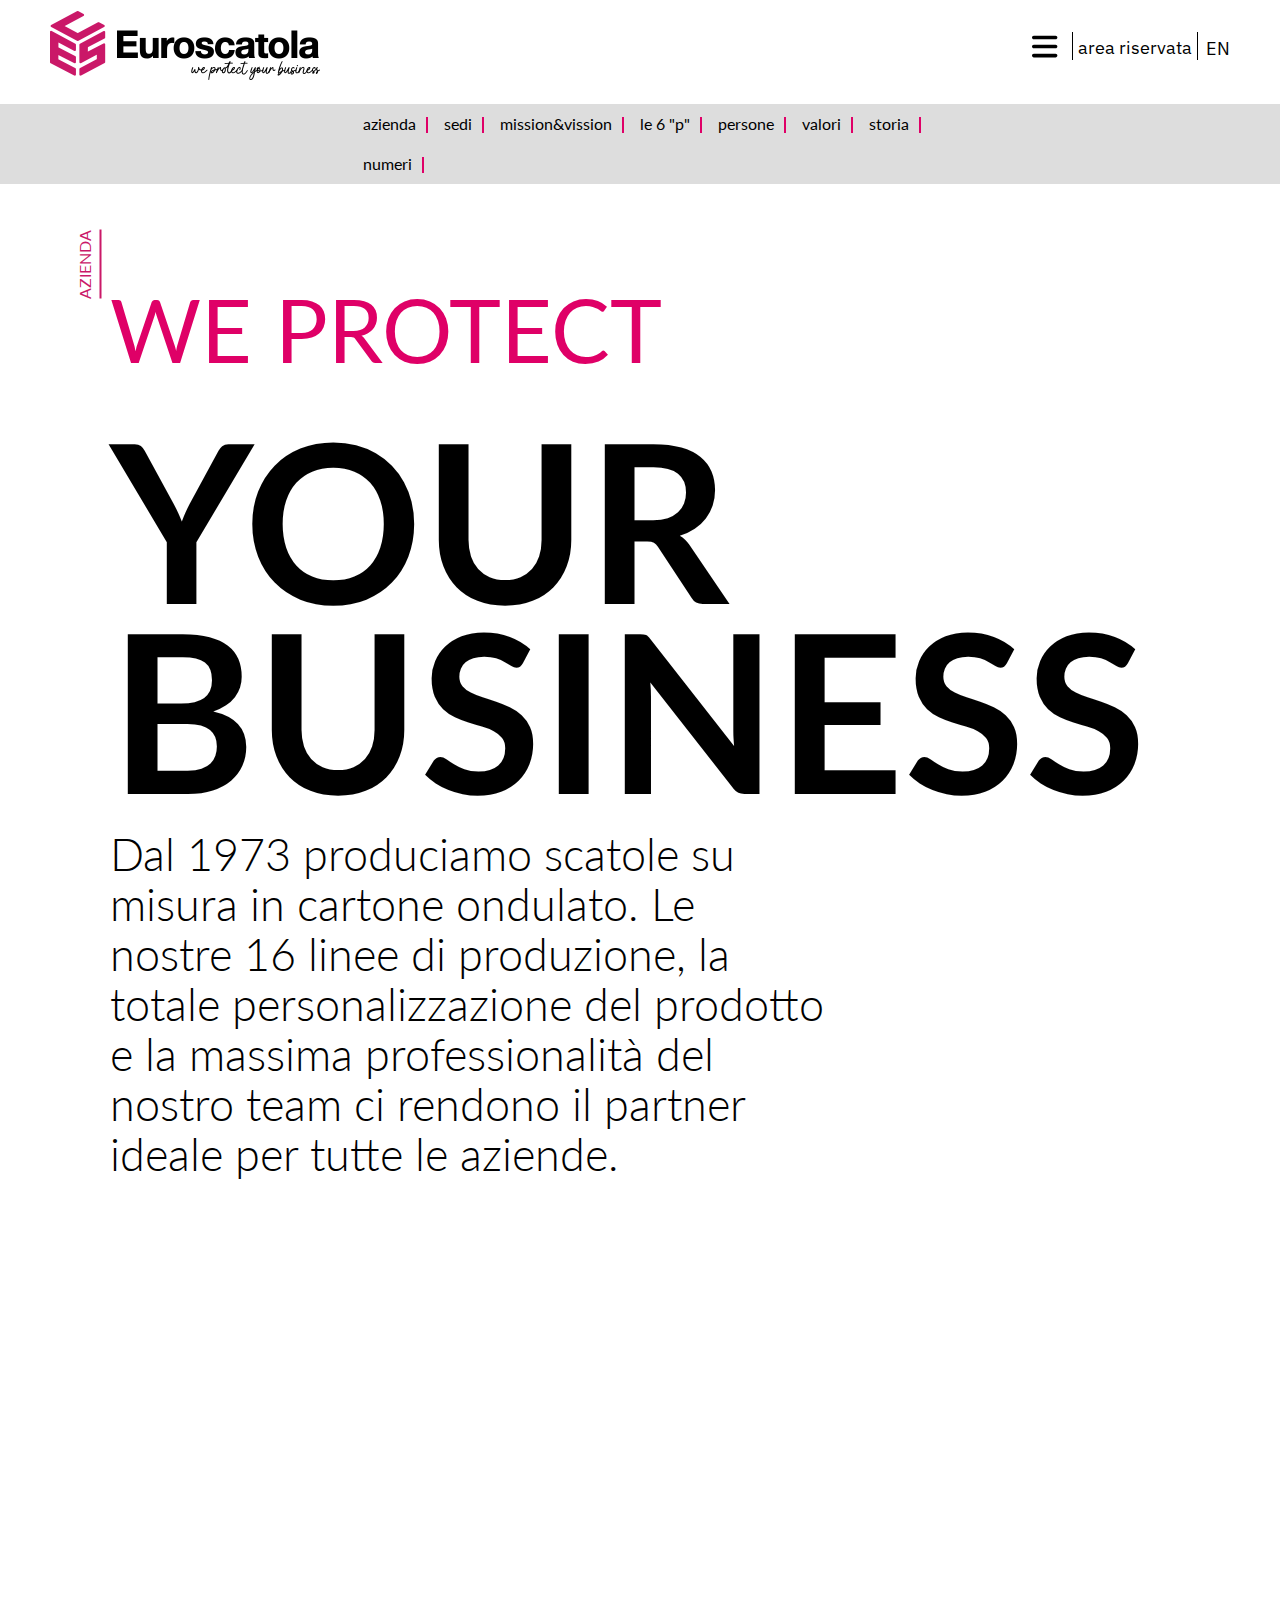
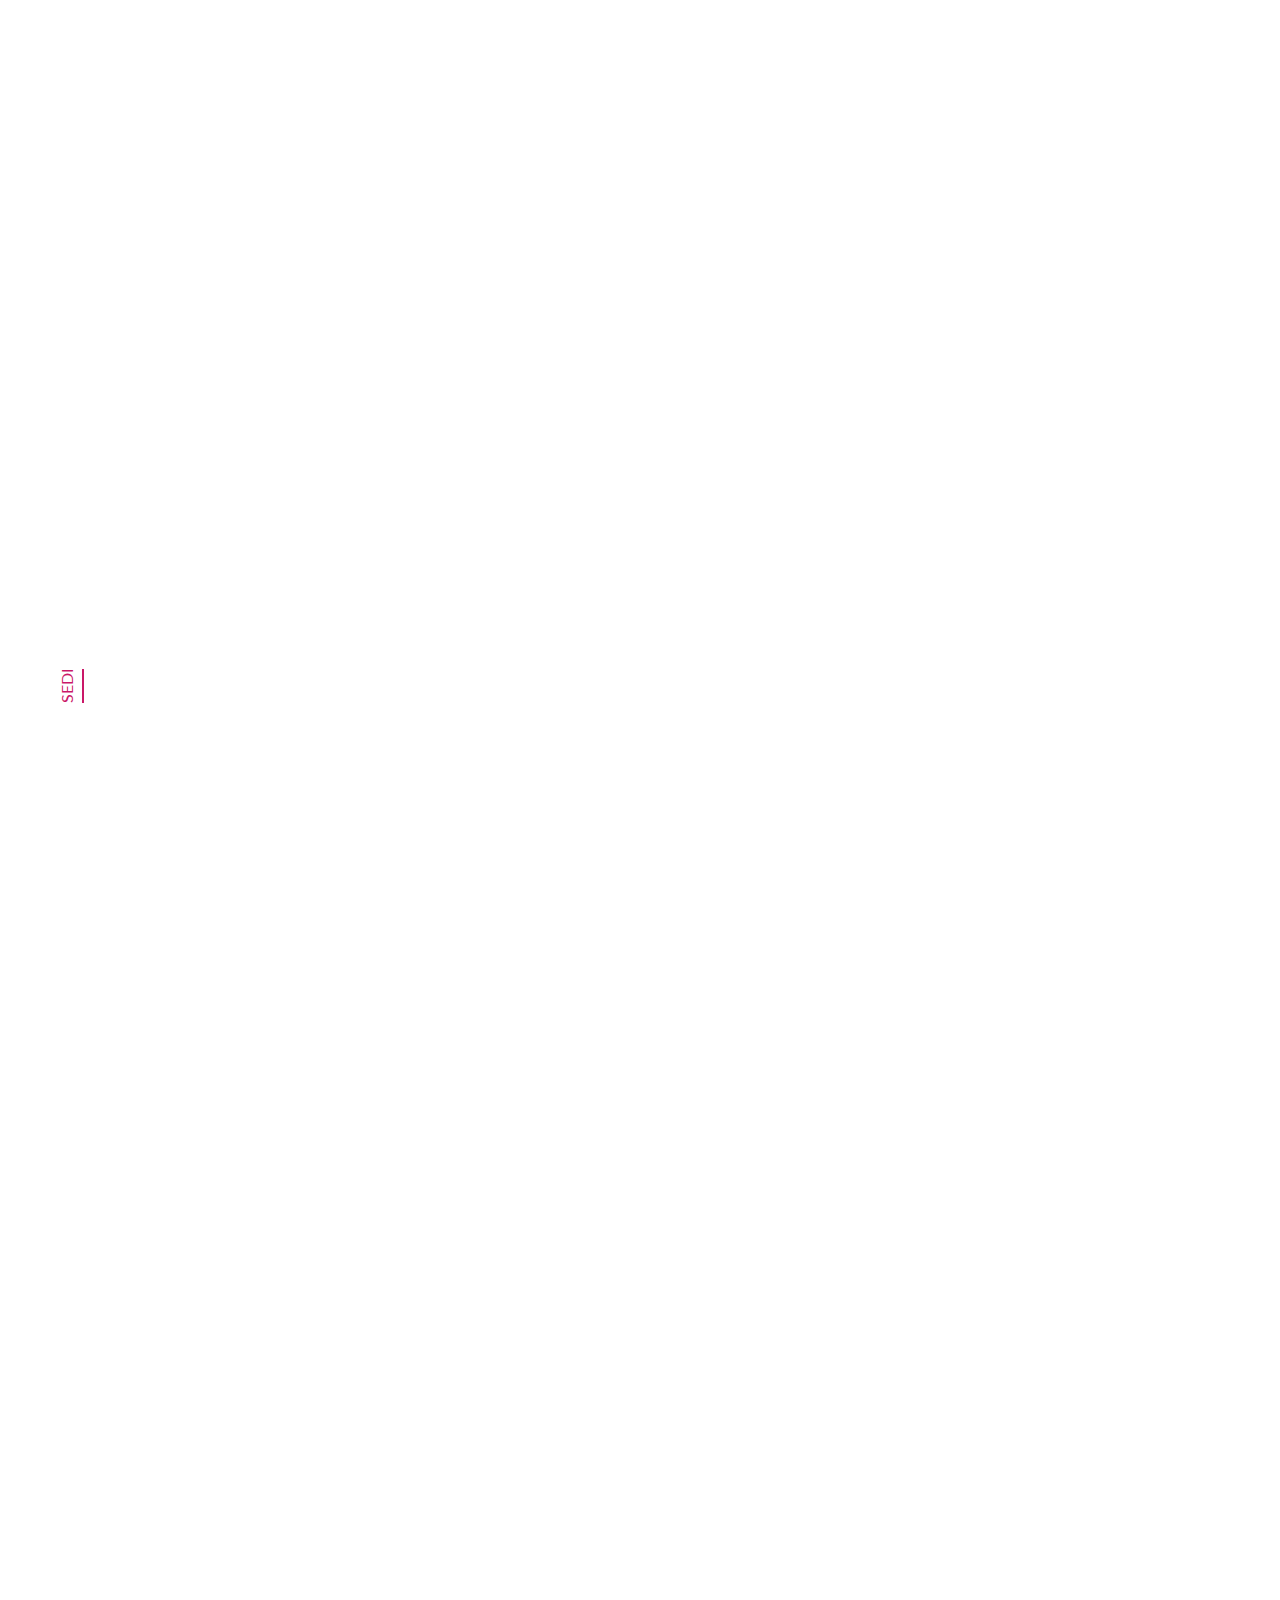
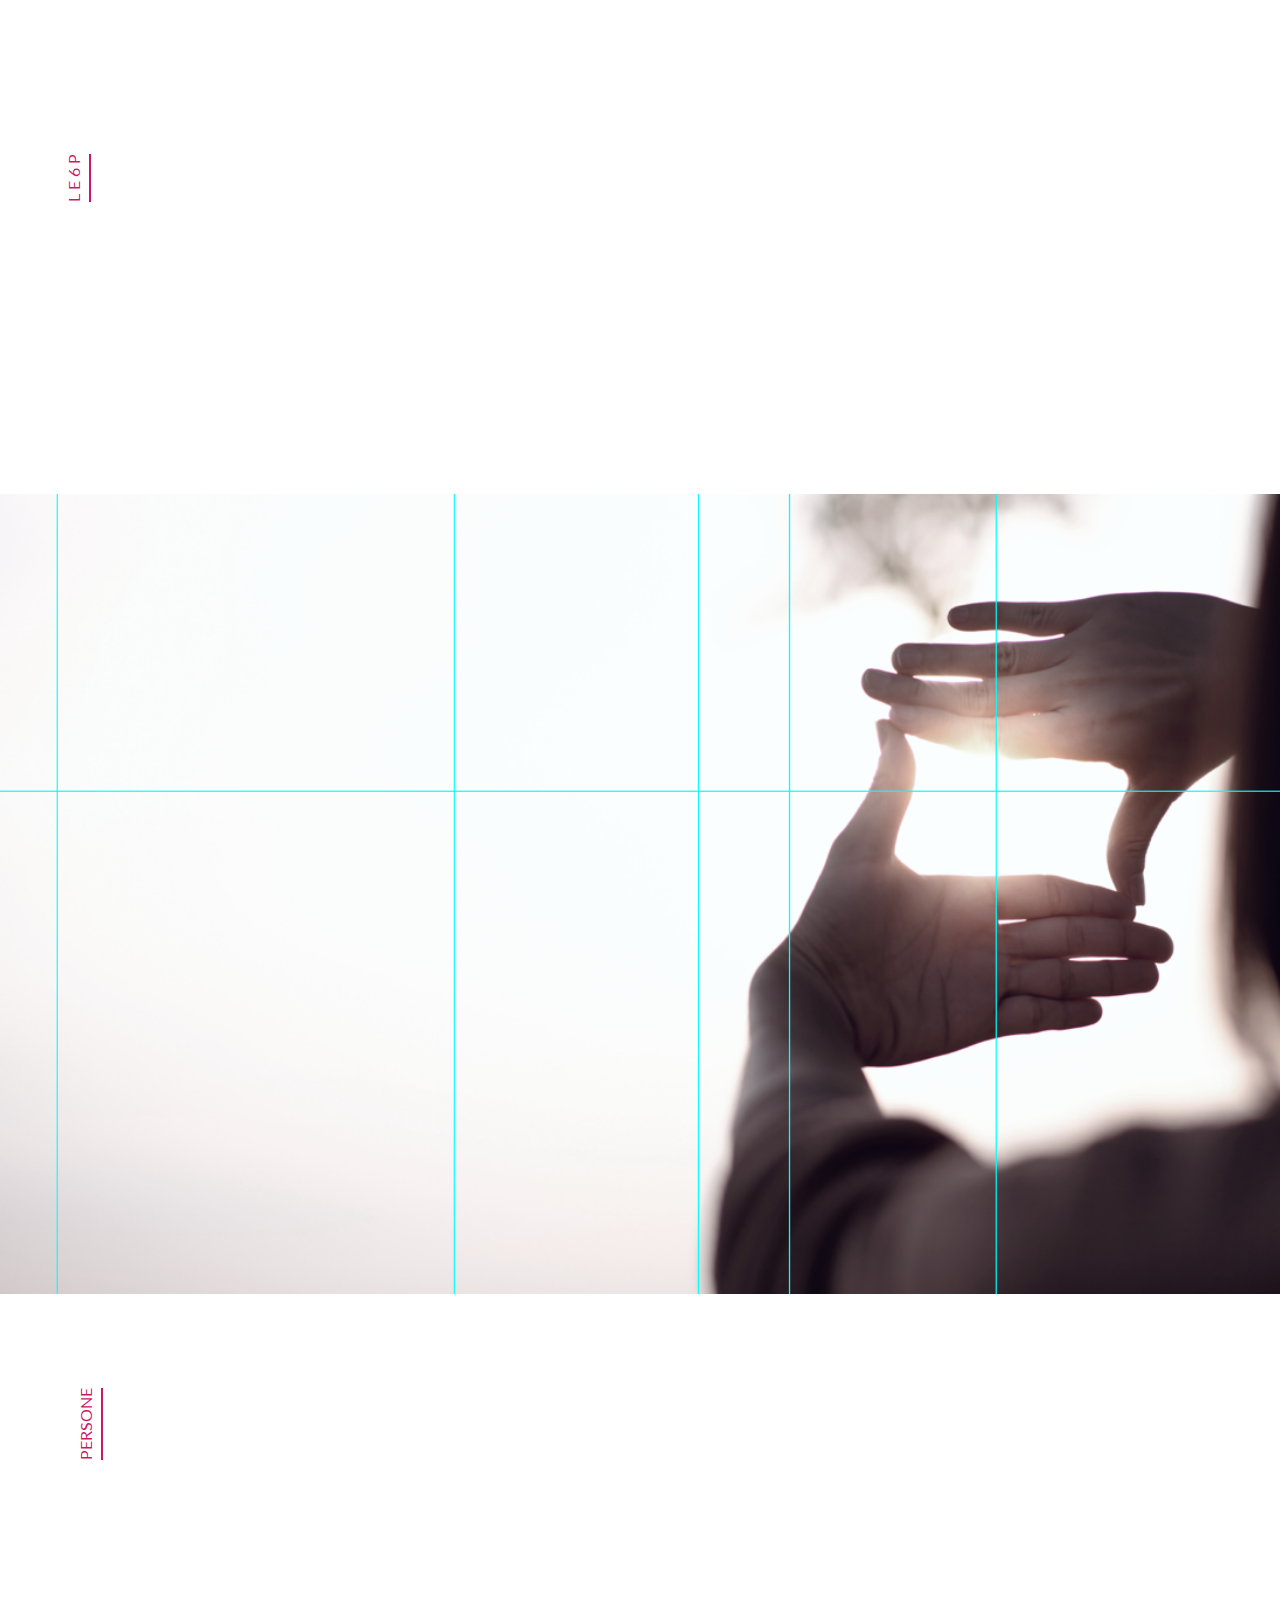
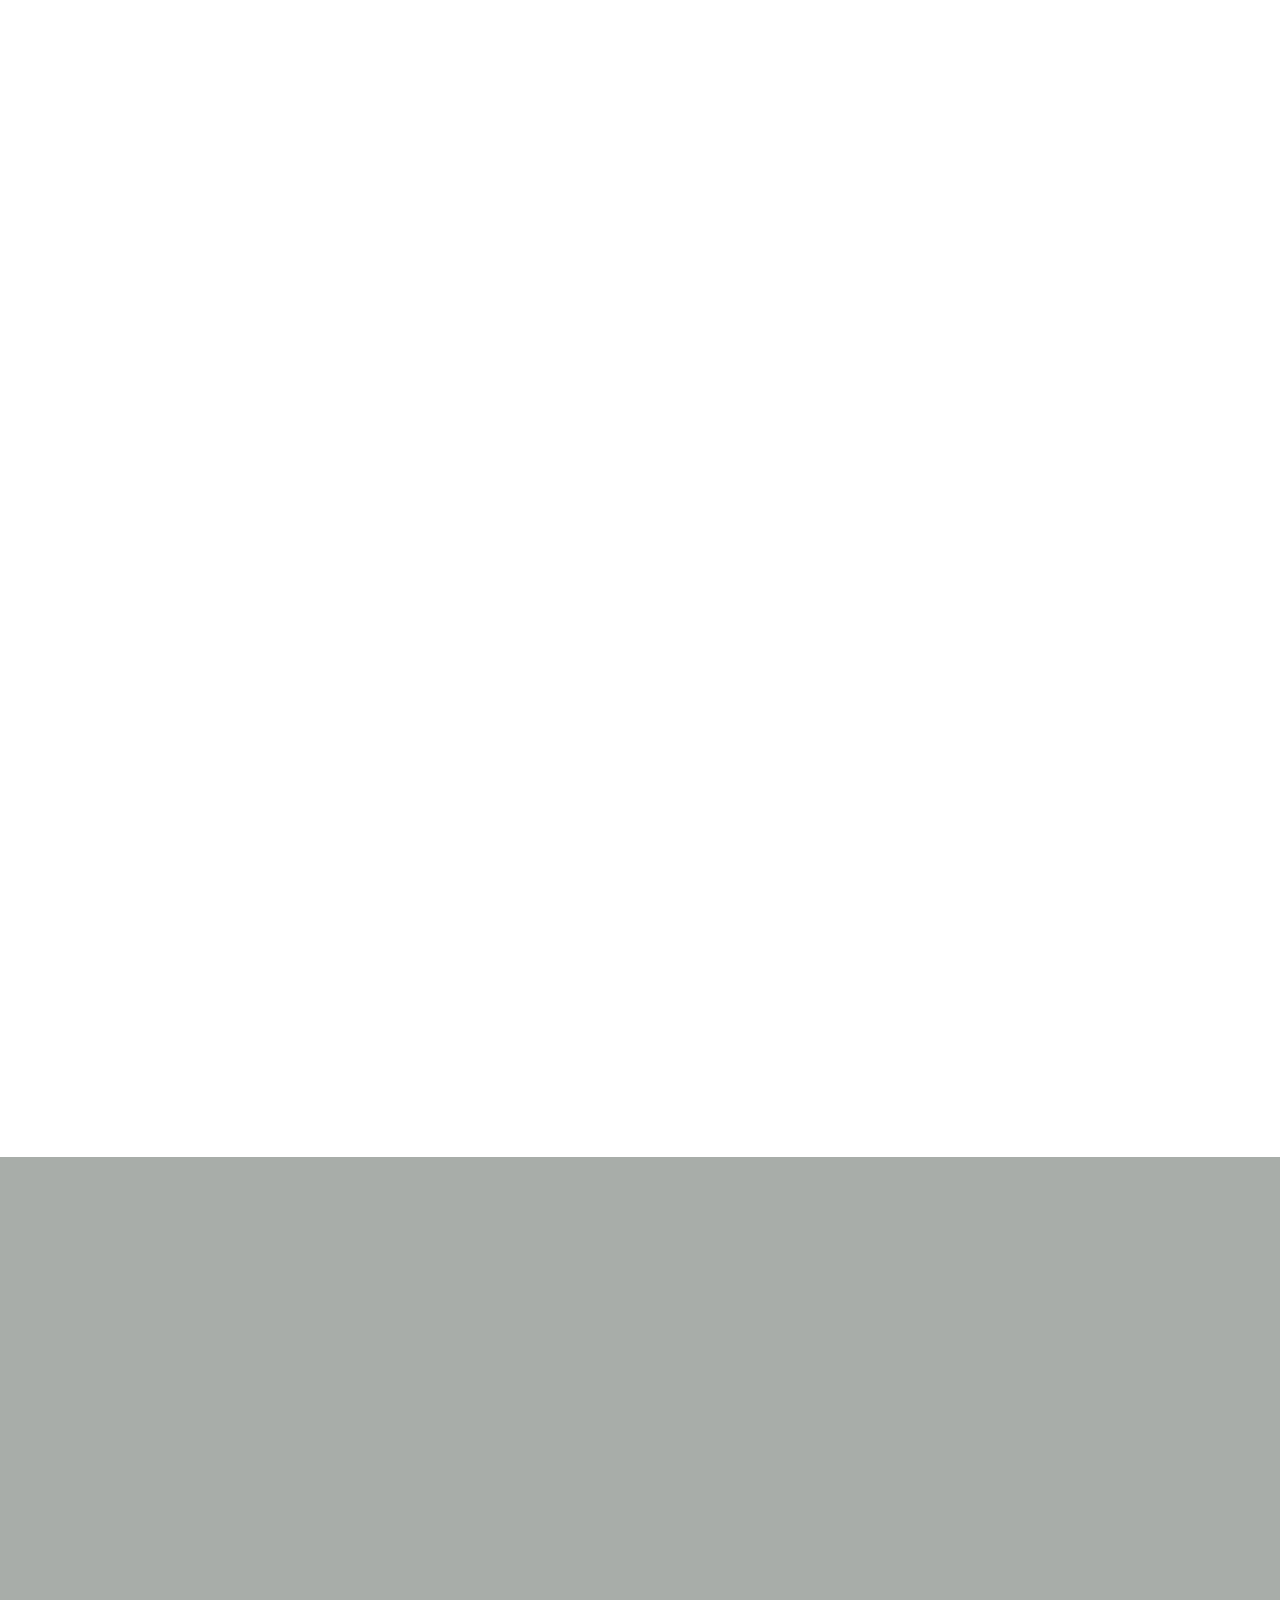
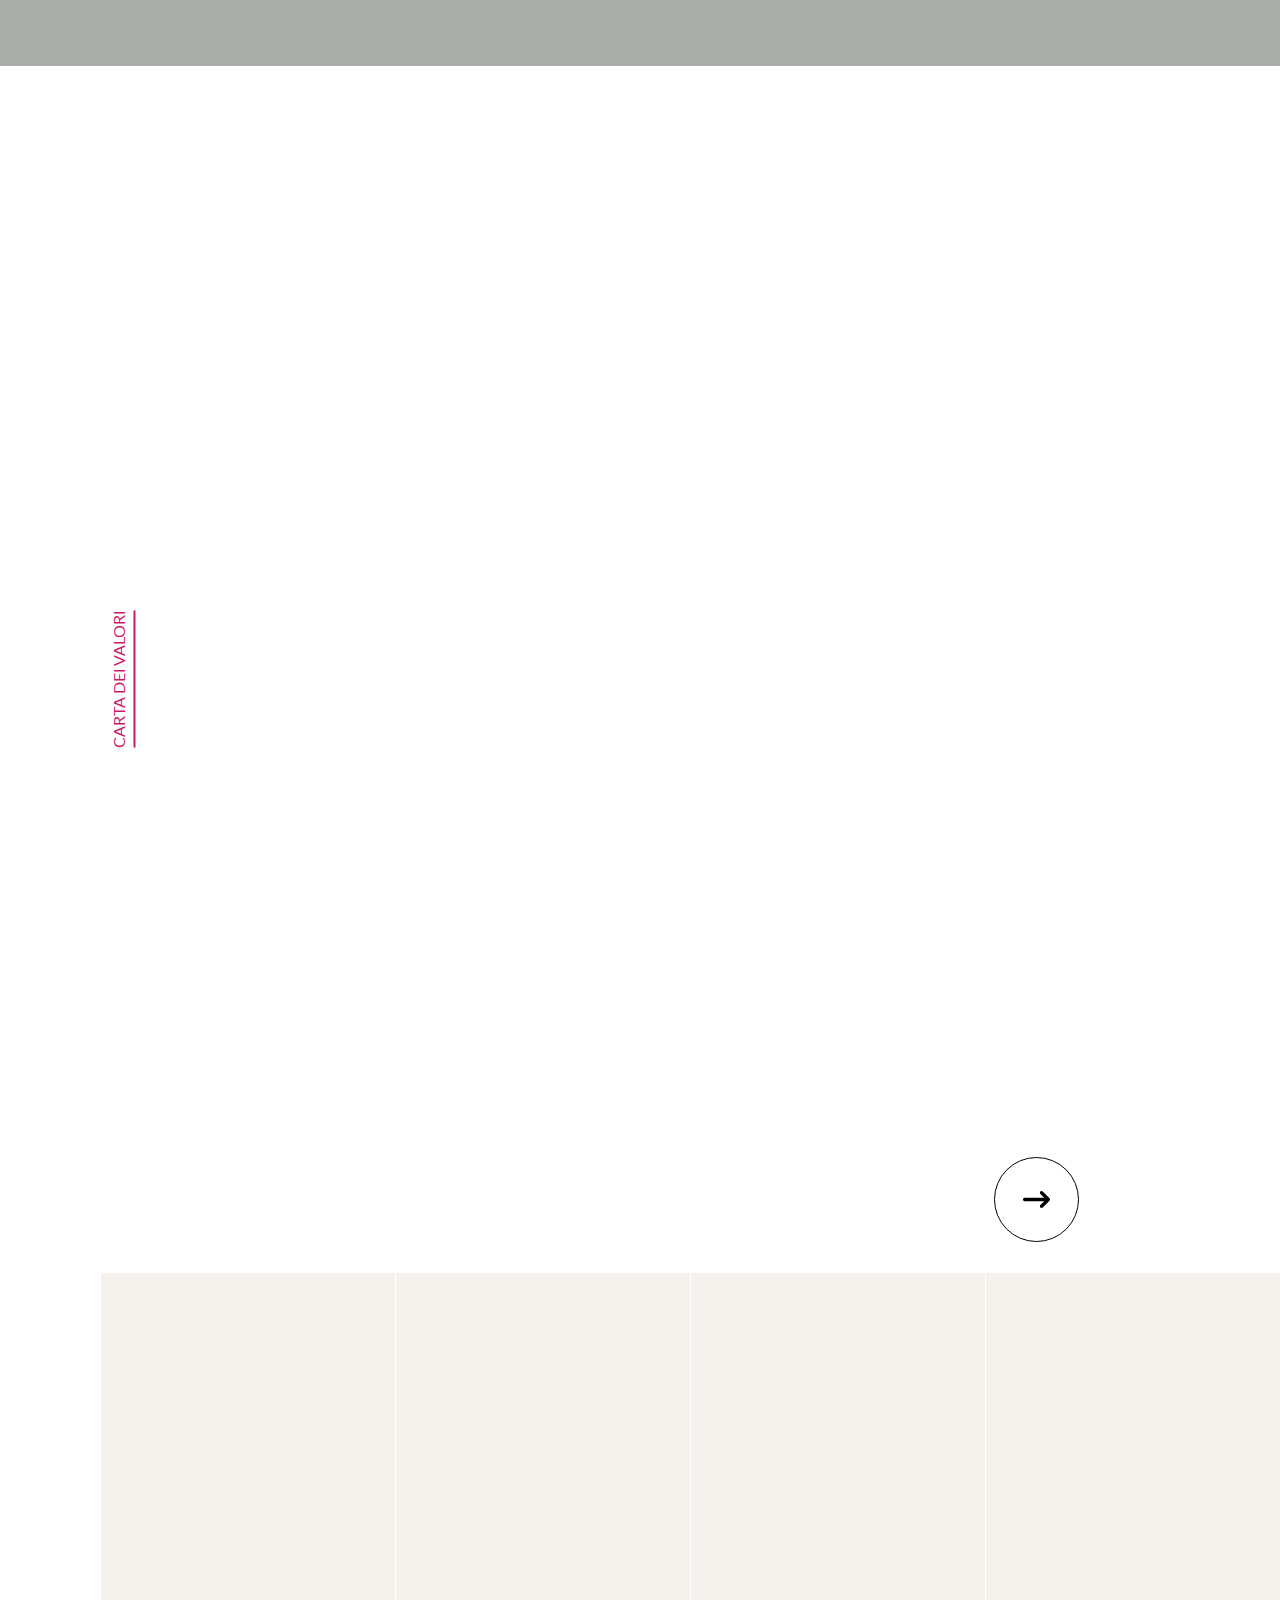
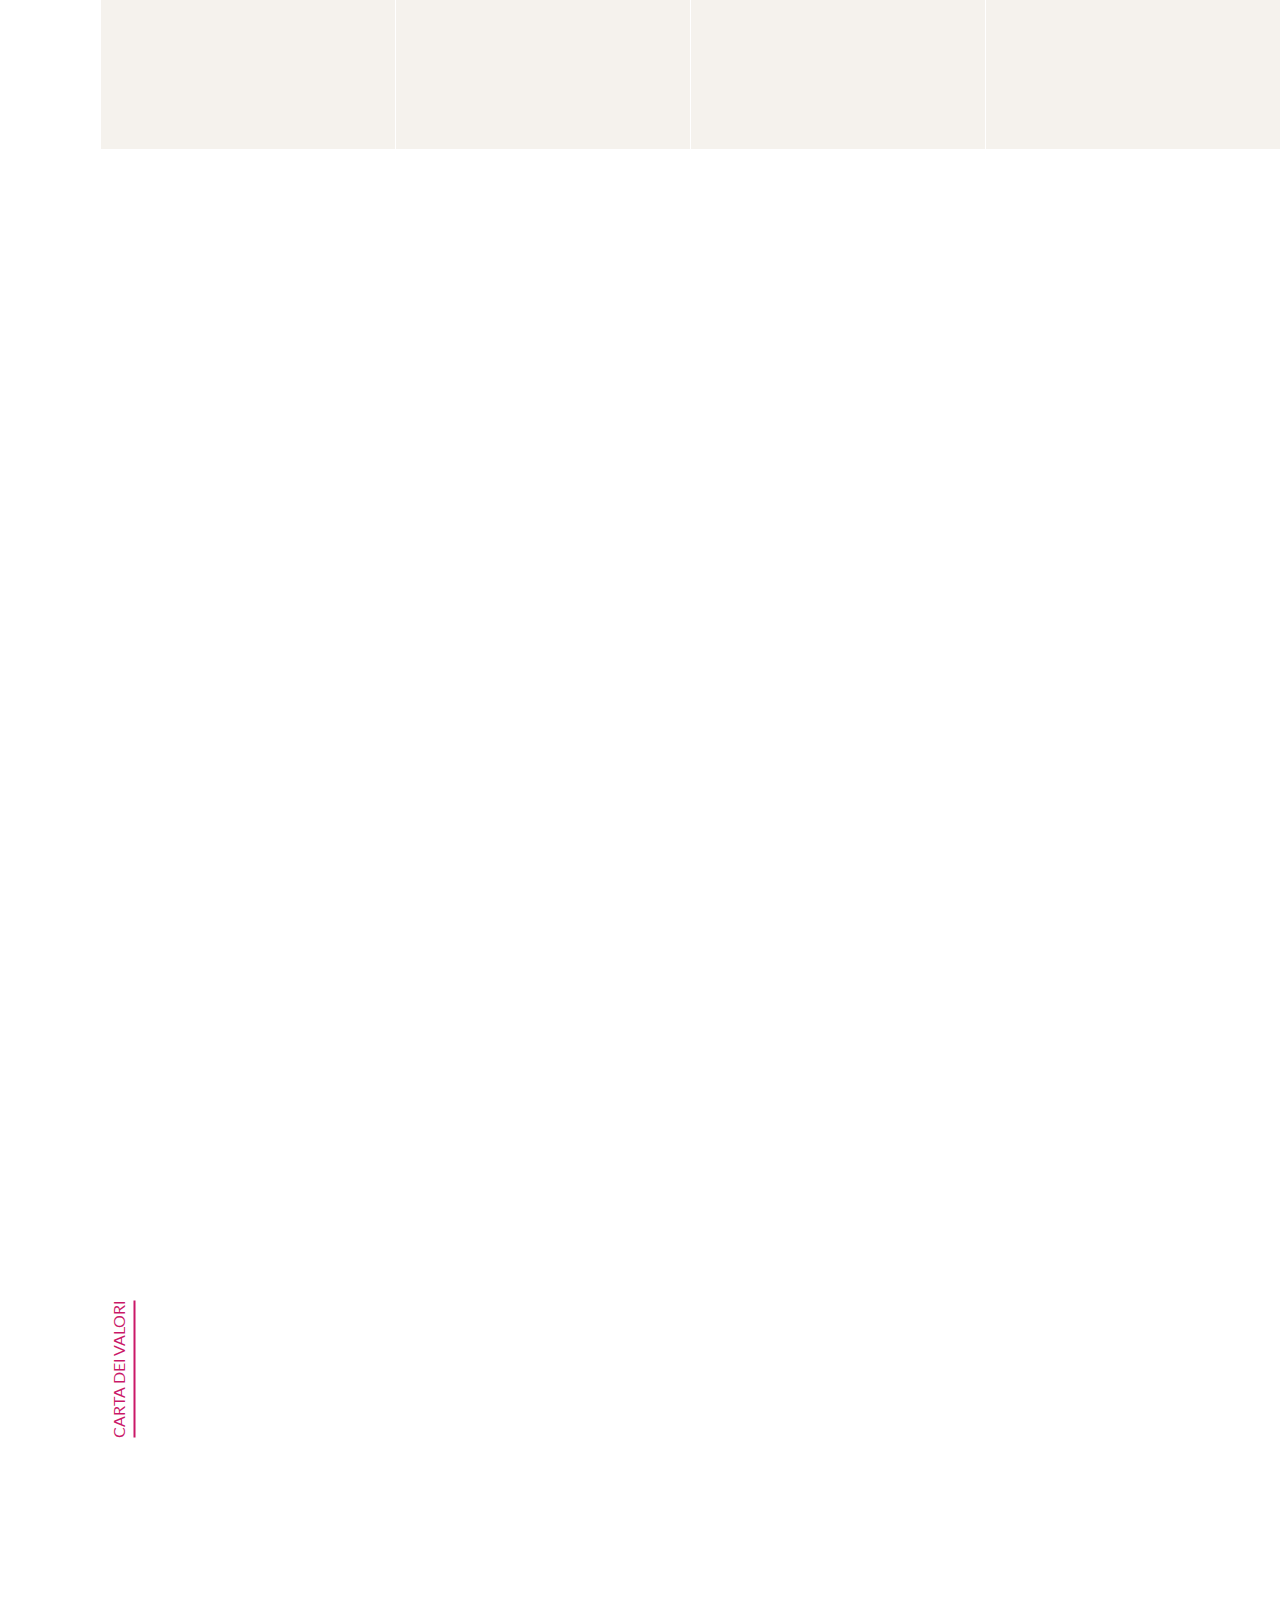
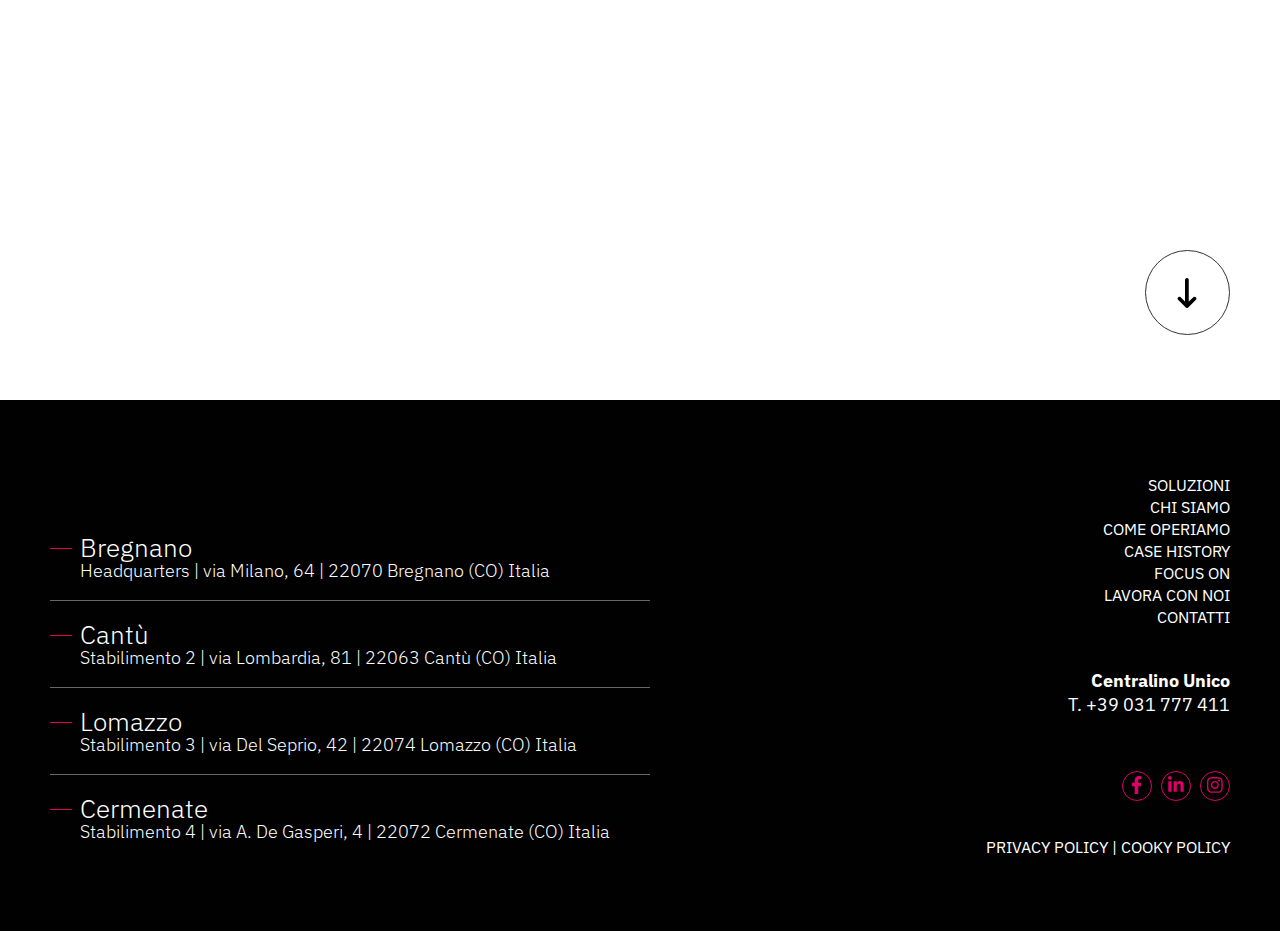
==== commit 100d1c72: "Html done on chi-siamo" ====
--- a/chi-siamo.html
+++ b/chi-siamo.html
@@ -9,10 +9,13 @@
     <link rel="stylesheet" href="assets/css/bootstrap.min.css">
     <link rel="stylesheet" href="assets/css/all.min.css">
     <link rel="stylesheet" href="assets/css/animate.min.css">
+    <link rel="stylesheet" href="assets/css/animate.css">
     <link rel="stylesheet" href="assets/css/owl.carousel.min.css">
     <link rel="stylesheet" href="assets/css/magnific-popup.css">
     <link rel="stylesheet" href="assets/css/jquery-ui.css">
     <link rel="stylesheet" href="assets/css/nice-select-style.css">
+    <link rel="stylesheet" href="assets/css/slick.css">
+    <link rel="stylesheet" href="assets/css/slicknav.min.css">
     <link rel="stylesheet" href="assets/css/style.css">
     <link rel="stylesheet" href="assets/css/am-style.css">
 </head>
@@ -172,7 +175,7 @@
         <div class="container">
             <div class="row">
                 <div class="col-lg-8">
-                    <div class="azienda-top-area">
+                    <div class="azienda-top-area wow fadeInUp" data-wow-delay="0.2s">
                         <h1 class="section-title azienda-top-title"><span class="red-text">WE protect</span>
                             Your <br> Business
                         </h1>
@@ -188,8 +191,8 @@
             </div>
         </div>
         <div class="azienda-tabs-section">
-            <div class="azienda-tabs-wrap">
-                <ul class="nav nav-tabs" id="aziendaTab" role="tablist">
+            <div class="azienda-tabs-wrap wow fadeInUp" data-wow-delay="0.2s">
+                <ul class="nav nav-tabs wow fadeInUp" data-wow-delay="0.2s"" id=" aziendaTab" role="tablist">
                     <li class="nav-item" role="presentation">
                         <button class="nav-link active" id="bregnano-tab" data-bs-toggle="tab"
                             data-bs-target="#bregnano" type="button" role="tab" aria-controls="bregnano"
@@ -211,7 +214,7 @@
 
                 <div class="tab-content" id="aziendaTab">
                     <div class="tab-pane fade show active" id="bregnano" role="tabpanel" aria-labelledby="bregnano-tab">
-                        <div class="zienda-single-tab-content-wrap">
+                        <div class="zienda-single-tab-content-wrap wow fadeInUp" data-wow-delay="0.2s">
                             <div class="azienda-single-slider first-block">
                                 <h2>Cantù</h2>
                                 <p>Operativo dal 20049 linee produttive</p>
@@ -236,7 +239,7 @@
 
                     </div>
                     <div class="tab-pane fade" id="cantù" role="tabpanel" aria-labelledby="cantù-tab">
-                        <div class="zienda-single-tab-content-wrap">
+                        <div class="zienda-single-tab-content-wrap wow fadeInUp" data-wow-delay="0.2s">
                             <div class="azienda-single-slider first-block">
 
                                 <h2>Cantù</h2>
@@ -262,7 +265,7 @@
                     </div>
 
                     <div class="tab-pane fade" id="lomazzo" role="tabpanel" aria-labelledby="lomazzo-tab">
-                        <div class="zienda-single-tab-content-wrap">
+                        <div class="zienda-single-tab-content-wrap wow fadeInUp" data-wow-delay="0.2s">
                             <div class="azienda-single-slider first-block">
                                 <h2>Cantù</h2>
                                 <p>Operativo dal 20049 linee produttive</p>
@@ -286,7 +289,7 @@
                         </div>
                     </div>
                     <div class="tab-pane fade" id="cermenate" role="tabpanel" aria-labelledby="cermenate-tab">
-                        <div class="zienda-single-tab-content-wrap">
+                        <div class="zienda-single-tab-content-wrap wow fadeInUp" data-wow-delay="0.2s">
                             <div class="azienda-single-slider first-block">
                                 <h2>Cantù</h2>
                                 <p>Operativo dal 20049 linee produttive</p>
@@ -321,7 +324,7 @@
             <div class="row">
                 <div class="col-lg-8">
                     <div class="sedi-section-wrap">
-                        <div class="section-top-title sedi-top-title">
+                        <div class="section-top-title sedi-top-title wow fadeInUp" data-wow-delay="0.2s">
                             <p class="">Le nostre unità di Bregnano, Cantù, Lomazzo e Cermenate</p>
                             <h2 class="sedi-title"> <span class="brand-red-text">Euroscatola dispone di 4 stabilimenti
                                 </span> Per offrire a
@@ -341,15 +344,16 @@
 
         <div class="mission-vission-section-wrap d-flex align-items-start">
 
-            <div class="nav flex-column nav-pills me-3 chi-siamo-mv-single first-half" id="v-pills-tab" role="tablist"
-                aria-orientation="vertical">
+            <div class="nav flex-column nav-pills me-3 chi-siamo-mv-single first-half wow fadeInUp"
+                data-wow-delay="0.2s" id="v-pills-tab" role="tablist" aria-orientation="vertical">
                 <button class="nav-link active" id="ee-mission-tab" data-bs-toggle="pill" data-bs-target="#ee-mission"
                     type="button" role="tab" aria-controls="ee-mission" aria-selected="true">Mission</button>
                 <button class="nav-link" id="ee-vission-tab" data-bs-toggle="pill" data-bs-target="#ee-vission"
                     type="button" role="tab" aria-controls="ee-vission" aria-selected="false">Vission</button>
             </div>
 
-            <div class="tab-content chi-siamo-mv-single second-half" id="v-pills-tabContent">
+            <div class="tab-content chi-siamo-mv-single second-half wow fadeInUp" data-wow-delay="0.2s"
+                id="v-pills-tabContent">
                 <div class="tab-pane fade show active" id="ee-mission" role="tabpanel" aria-labelledby="ee-mission-tab">
                     <div class="mission-vission-single-tab">
                         <p>Produrre imballaggi in cartone ondulato
@@ -361,7 +365,8 @@
                             e proveniente da fonti certificate.</p>
                     </div>
                 </div>
-                <div class="tab-pane fade" id="ee-vission" role="tabpanel" aria-labelledby="ee-vission-tab">
+                <div class="tab-pane fade wow fadeInUp" data-wow-delay="0.2s" id="ee-vission" role="tabpanel"
+                    aria-labelledby="ee-vission-tab">
                     <div class="mission-vission-single-tab">
                         <p>Produrre imballaggi in cartone ondulato
                             di ogni tipologia, in ogni quantità,
@@ -385,7 +390,7 @@
             <div class="row">
                 <div class="col-lg-8">
                     <div class="lesixp-section-wrap">
-                        <div class="section-top-title lesixp-top-title">
+                        <div class="section-top-title lesixp-top-title wow fadeInUp" data-wow-delay="0.2s">
                             <p class="">Ogni tipologia di scatola dal 1973 </p>
                             <h2 class="lesixp-title">Nella produzione di packaging
                                 in cartone ondulato, cosa conta veramente?
@@ -400,7 +405,7 @@
             <div class="container">
                 <div class="row">
                     <div class="col-lg-12">
-                        <div class="sesixp-list-wrap">
+                        <div class="sesixp-list-wrap wow fadeInUp" data-wow-delay="0.2s">
                             <ul>
                                 <li>
                                     <i class="fa fa-box"></i>
@@ -437,7 +442,7 @@
                                         Produrre tutti i tipi di scatola,che vuol dire Personalizzazione
                                     </p>
                                 </li>
-                          
+
                             </ul>
                         </div>
                     </div>
@@ -447,14 +452,16 @@
     </section>
 
     <!-- mission and vission section ends -->
+
+    <!-- persone section start now -->
     <section class="persone persone-section section-padding section-margin">
+        <p id="lexisp" class="eu-scisiamo-small-section-title small-tilt brand-red-text">PERSONE<span></span></p>
         <div class="container">
             <div class="row">
                 <div class="col-lg-12">
-                    <div class="persone-section-wrap">
+                    <div class="persone-section-wrap wow fadeInUp" data-wow-delay="0.2s">
                         <div class="thumb">
-                            <img src="https://images.unsplash.com/photo-1674086702430-dcdbaca0a8f1?ixlib=rb-4.0.3&ixid=MnwxMjA3fDB8MHxwaG90by1wYWdlfHx8fGVufDB8fHx8&auto=format&fit=crop&w=688&q=80"
-                                alt="">
+                            <img src="./assets/images/chi-siamo/wm1.png" alt="arow">
                         </div>
                         <div class="section-top-title persone-top-title">
                             <h2 class="persone-title">
@@ -469,13 +476,37 @@
         <div class="team-members">
             <div class="container">
                 <div class="row">
-                    <div class="col-lg-4 offset-lg-8">
-                        <div class="section-top-title team-member-top-title">
+
+                    <div class="col-xl-8 col-lg-12 col-md-12">
+                        <div class="team-member wow fadeInUp" data-wow-delay="0.2s">
+                            <div class="team-member-item">
+                                <img src="./assets/images/team/t11.png" alt="member">
+                            </div>
+                            <div class="team-member-item">
+                                <img src="./assets/images/team/t2.png" alt="member">
+                            </div>
+                            <div class="team-member-item">
+                                <img src="./assets/images/team/t11.png" alt="member">
+                            </div>
+                            <div class="team-member-item">
+                                <img src="./assets/images/team/t11.png" alt="member">
+                            </div>
+                            <div class="team-member-item">
+                                <img src="./assets/images/team/t11.png" alt="member">
+                            </div>
+                            <div class="team-member-item">
+                                <img src="./assets/images/team/t11.png" alt="member">
+                            </div>
+                        </div>
+                    </div>
+                    <div class="col-xl-4 col-lg-12 col-md-12">
+                        <div class="section-top-title team-member-top-title wow fadeInUp" data-wow-delay="0.2s">
                             <h2 class="team-member-title"><span> SQUADRA CHE VINCE</span> NON SI CAMBIA </h2>
-
-                            <p class="button-title">scopri tutto il TEAM</p>
-                            <div class="team-button button">
-                                <i class="fa fa-long-arrow-right"></i>
+                            <div class="team-btn">
+                                <p class="button-title">scopri tutto il TEAM</p>
+                                <div class="team-button button">
+                                    <i class="fa fa-long-arrow-right"></i>
+                                </div>
                             </div>
                         </div>
                     </div>
@@ -485,8 +516,8 @@
         <div class="team-bottom">
             <div class="container">
                 <div class="row">
-                    <div class="col-lg-12">
-                        <div class="persone-section-wrap">
+                    <div class="col-lg-9 offset-lg-3">
+                        <div class="persone-section-wrap wow fadeInUp" data-wow-delay="0.2s">
                             <div class="team-bottom-title">
                                 <h4>Può un’azienda entrare nel cuore di chi vi lavora? Noi pensiamo di sì, ci abbiamo
                                     sempre creduto e, soprattutto, sono i fatti a dimostrarlo:</h4>
@@ -507,16 +538,16 @@
         </div>
     </section>
 
-    <!-- persone and vission section starts  -->
-
     <!-- persone and vission section ends -->
 
     <!-- valori and vission section starts  -->
     <section class="valori valori-section section-padding section-margin">
-        <div class="container">
+        <p id="lexisp" class="eu-scisiamo-small-section-title small-tilt brand-red-text">Carta dei valori<span></span>
+        </p>
+        <div class="container mb-5">
             <div class="row">
                 <div class="col-lg-8">
-                    <div class="valori-left valori-single-item">
+                    <div class="valori-left valori-single-item wow fadeInUp" data-wow-delay="0.2s">
                         <h1>
                             <span class="red-text .small-top-text">NOI ci crediamo</span>
                             valori
@@ -533,136 +564,232 @@
                 </div>
 
             </div>
-            <div class="row">
-                <div class="col-lg-12">
-                    <div class="valori-slider valori-slider-wrap">
-                        <div class="valori-slider-arrow">
-                            <i class="fa fa-long-arrow-right"></i>
-                        </div>
-                        <div class="valori-single-slider-item">
-                            <h4>SERIETA</h4>
-                            <p>
-                                Conduciamo il lavoro secondo criteri
-                                di professionalità e diligenza.
-                                Crediamo nell’etica del lavoro, e la
-                                diffondiamo nei rapporti con collaboratori,
-                                clienti, partner ed istituzioni.
-                            </p>
-                        </div>
-                        <div class="valori-single-slider-item">
-                            <h4>SERIETA</h4>
-                            <p>
-                                Conduciamo il lavoro secondo criteri
-                                di professionalità e diligenza.
-                                Crediamo nell’etica del lavoro, e la
-                                diffondiamo nei rapporti con collaboratori,
-                                clienti, partner ed istituzioni.
-                            </p>
-                        </div>
-                        <div class="valori-single-slider-item">
-                            <h4>SERIETA</h4>
-                            <p>
-                                Conduciamo il lavoro secondo criteri
-                                di professionalità e diligenza.
-                                Crediamo nell’etica del lavoro, e la
-                                diffondiamo nei rapporti con collaboratori,
-                                clienti, partner ed istituzioni.
-                            </p>
-                        </div>
-                        <div class="valori-single-slider-item">
-                            <h4>SERIETA</h4>
-                            <p>
-                                Conduciamo il lavoro secondo criteri
-                                di professionalità e diligenza.
-                                Crediamo nell’etica del lavoro, e la
-                                diffondiamo nei rapporti con collaboratori,
-                                clienti, partner ed istituzioni.
-                            </p>
-                        </div>
-                        <div class="valori-single-slider-item">
-                            <h4>SERIETA</h4>
-                            <p>
-                                Conduciamo il lavoro secondo criteri
-                                di professionalità e diligenza.
-                                Crediamo nell’etica del lavoro, e la
-                                diffondiamo nei rapporti con collaboratori,
-                                clienti, partner ed istituzioni.
-                            </p>
-                        </div>
+
+        </div>
+        </div>
+        <div class="valori-sliders">
+            <div class="valori-slider valori-slider-wrap">
+                <div class="valori-single-slider-item">
+                    <div class="valori-single-info wow fadeInUp" data-wow-delay="0.2s">
+                        <h4>SERIETA</h4>
+                        <p>
+                            Conduciamo il lavoro secondo criteri
+                            di professionalità e diligenza.
+                            Crediamo nell’etica del lavoro, e la
+                            diffondiamo nei rapporti con collaboratori,
+                            clienti, partner ed istituzioni.
+
+                        </p>
+                        <hr>
+                    </div>
+                </div>
+            </div>
+            <div class="valori-slider valori-slider-wrap">
+                <div class="valori-single-slider-item">
+                    <div class="valori-single-info wow fadeInUp" data-wow-delay="0.2s">
+                        <h4>SERIETA</h4>
+                        <p>
+                            Conduciamo il lavoro secondo criteri
+                            di professionalità e diligenza.
+                            Crediamo nell’etica del lavoro, e la
+                            diffondiamo nei rapporti con collaboratori,
+                            clienti, partner ed istituzioni.
+
+                        </p>
+                        <hr>
+                    </div>
+                </div>
+            </div>
+            <div class="valori-slider valori-slider-wrap">
+                <div class="valori-single-slider-item">
+                    <div class="valori-single-info wow fadeInUp" data-wow-delay="0.2s">
+                        <h4>SERIETA</h4>
+                        <p>
+                            Conduciamo il lavoro secondo criteri
+                            di professionalità e diligenza.
+                            Crediamo nell’etica del lavoro, e la
+                            diffondiamo nei rapporti con collaboratori,
+                            clienti, partner ed istituzioni.
+
+                        </p>
+                        <hr>
+                    </div>
+                </div>
+            </div>
+            <div class="valori-slider valori-slider-wrap">
+                <div class="valori-single-slider-item">
+                    <div class="valori-single-info wow fadeInUp" data-wow-delay="0.2s">
+                        <h4>SERIETA</h4>
+                        <p>
+                            Conduciamo il lavoro secondo criteri
+                            di professionalità e diligenza.
+                            Crediamo nell’etica del lavoro, e la
+                            diffondiamo nei rapporti con collaboratori,
+                            clienti, partner ed istituzioni.
+
+                        </p>
+                        <hr>
+                    </div>
+                </div>
+            </div>
+            <div class="valori-slider valori-slider-wrap">
+                <div class="valori-single-slider-item">
+                    <div class="valori-single-info wow fadeInUp" data-wow-delay="0.2s">
+                        <h4>SERIETA</h4>
+                        <p>
+                            Conduciamo il lavoro secondo criteri
+                            di professionalità e diligenza.
+                            Crediamo nell’etica del lavoro, e la
+                            diffondiamo nei rapporti con collaboratori,
+                            clienti, partner ed istituzioni.
+
+                        </p>
+                        <hr>
+                    </div>
+                </div>
+            </div>
+            <div class="valori-slider valori-slider-wrap">
+                <div class="valori-single-slider-item">
+                    <div class="valori-single-info wow fadeInUp" data-wow-delay="0.2s">
+                        <h4>SERIETA</h4>
+                        <p>
+                            Conduciamo il lavoro secondo criteri
+                            di professionalità e diligenza.
+                            Crediamo nell’etica del lavoro, e la
+                            diffondiamo nei rapporti con collaboratori,
+                            clienti, partner ed istituzioni.
+
+                        </p>
+                        <hr>
+                    </div>
+                </div>
+            </div>
+            <div class="valori-slider valori-slider-wrap">
+                <div class="valori-single-slider-item">
+                    <div class="valori-single-info wow fadeInUp" data-wow-delay="0.2s">
+                        <h4>SERIETA</h4>
+                        <p>
+                            Conduciamo il lavoro secondo criteri
+                            di professionalità e diligenza.
+                            Crediamo nell’etica del lavoro, e la
+                            diffondiamo nei rapporti con collaboratori,
+                            clienti, partner ed istituzioni.
+
+                        </p>
+                        <hr>
                     </div>
                 </div>
             </div>
         </div>
         <div class="valori-timeline valori-timeline-slider">
-            <div class="container">
-                <div class="row">
-                    <div class="col-lg-12">
-                        <div class="valori-timeline-single-item">
-                            <h2>
-                                <span class="valori-timeline-header-break">
-                                    Euroscatola
-                                </span>
-                                dal 1973 a oggi
-                            </h2>
-                            <p>
-                                Euroscatola nasce a Cantù nel 1973. Il fondatore,
-                                Silvio Cappelletti, ebbe l’intuizione di offrire un prodotto
-                                sempre utile alle aziende ma che facevano in pochi e, spesso, male.
-                                Presenziando per caso alla telefonata tra un suo amico
-                                imprenditore e il suo fornitore di imballaggi, si rese conto che,
-                                dietro quel settore, vi erano ampie opportunità.
-                                Tutto il resto è storia che, con un po’ di giusto orgoglio,
-                                vi raccontiamo in date.
-
-                            </p>
-                        </div>
-                    </div>
-                </div>
-            </div>
-        </div>
+            <div class="valori-timeline-container">
+                <div class="valori-timeline-single-item wow fadeInUp" data-wow-delay="0.2s">
+                    <h2>
+                        <span class="valori-timeline-header-break">
+                            Euroscatola
+                        </span><br>
+                        dal 1973 a oggi
+                    </h2>
+                    <p>
+                        Euroscatola nasce a Cantù nel 1973. Il fondatore,
+                        Silvio Cappelletti, ebbe l’intuizione di offrire un prodotto
+                        sempre utile alle aziende ma che facevano in pochi e, spesso, male.
+                        Presenziando per caso alla telefonata tra un suo amico
+                        imprenditore e il suo fornitore di imballaggi, si rese conto che,
+                        dietro quel settore, vi erano ampie opportunità.
+                        Tutto il resto è storia che, con un po’ di giusto orgoglio,
+                        vi raccontiamo in date.
+                    </p>
+                </div>
+                <div class="valori-img-single-item" style="background-image: url(./assets/images/home/home.png);">
+                </div>
+            </div>
+        </div>
+
     </section>
     <!-- valori and vission section ends -->
 
     <!-- numeri section starts  -->
     <section class="numeri-section number section-padding-section-margin" id="numeri">
+        <p id="lexisp" class="eu-scisiamo-small-section-title small-tilt brand-red-text">Carta dei valori<span></span>
+        </p>
         <div class="container">
             <div class="row">
                 <div class="col-lg-12">
-                    <div class="numberi-section-title section-title">
+                    <div class="numberi-section-title section-title wow fadeInUp" data-wow-delay="0.2s">
                         <h2>
-                            <span class="number-header-break">Le dimensioni di Euroscatola</span>
+                            <span class="number-header-break">Le dimensioni di Euroscatola</span><br>
                             offerte dai numeri
                         </h2>
                     </div>
                 </div>
             </div>
-            <div class="row">
-                <div class="col-lg-4">
-                    <div class="number-single-item">
-                        <h2>50</h2>
-                        <p>Anni di storia</p>
-                    </div>
-                </div>
-                <div class="col-lg-4">
-                    <div class="number-single-item">
-                        <h2>4</h2>
-                        <p>Unità operative: 2 stabilimenti 2 magazzini logistici</p>
-                    </div>
-                </div>
-                <div class="col-lg-4">
-                    <div class="number-single-item">
-                        <h2>16</h2>
-                        <p>Linee di
-                            produzioni
-                            globali
-                        </p>
-                    </div>
-                </div>
-                <div class="col-lg-4">
-                    <div class="number-single-item">
-                        <h2>140</h2>
-                        <p>Dipendenti distribuiti tra le sedi</p>
-                    </div>
+            <div class="chi-siamo-number-slider">
+
+                <div class="number-single-item wow fadeInUp" data-wow-delay="0.2s">
+                    <h2>50</h2>
+                    <p>Anni di storia</p>
+                </div>
+
+                <div class="number-single-item wow fadeInUp" data-wow-delay="0.2s">
+                    <h2>4</h2>
+                    <p>Unità operative: 2 stabilimenti 2 magazzini logistici</p>
+                </div>
+
+                <div class="number-single-item wow fadeInUp" data-wow-delay="0.2s">
+                    <h2>16</h2>
+                    <p>Linee di
+                        produzioni
+                    </p>
+                </div>
+
+                <div class="number-single-item wow fadeInUp" data-wow-delay="0.2s">
+                    <h2>140</h2>
+                    <p>Dipendenti distribuiti tra le sedi</p>
+                </div>
+
+                <div class="number-single-item wow fadeInUp" data-wow-delay="0.2s">
+                    <h2>50</h2>
+                    <p>Anni di storia</p>
+                </div>
+
+                <div class="number-single-item wow fadeInUp" data-wow-delay="0.2s">
+                    <h2>4</h2>
+                    <p>Unità operative: 2 stabilimenti 2 magazzini logistici</p>
+                </div>
+
+                <div class="number-single-item wow fadeInUp" data-wow-delay="0.2s">
+                    <h2>16</h2>
+                    <p>Linee di
+                        produzioni
+                    </p>
+                </div>
+
+                <div class="number-single-item wow fadeInUp" data-wow-delay="0.2s">
+                    <h2>140</h2>
+                    <p>Dipendenti distribuiti tra le sedi</p>
+                </div>
+
+                <div class="number-single-item wow fadeInUp" data-wow-delay="0.2s">
+                    <h2>50</h2>
+                    <p>Anni di storia</p>
+                </div>
+
+                <div class="number-single-item wow fadeInUp" data-wow-delay="0.2s">
+                    <h2>4</h2>
+                    <p>Unità operative: 2 stabilimenti 2 magazzini logistici</p>
+                </div>
+
+                <div class="number-single-item wow fadeInUp" data-wow-delay="0.2s">
+                    <h2>16</h2>
+                    <p>Linee di
+                        produzioni
+                    </p>
+                </div>
+
+                <div class="number-single-item wow fadeInUp" data-wow-delay="0.2s">
+                    <h2>140</h2>
+                    <p>Dipendenti distribuiti tra le sedi</p>
                 </div>
 
 
@@ -725,9 +852,6 @@
         </div>
     </footer>
 
-
-
-
     <!-- jQuery -->
 
     <script src="assets/js/jquery-1.11.3.min.js"></script>
@@ -739,6 +863,10 @@
     <script src="assets/js/imagesloaded.pkgd.min.js"></script>
     <script src="assets/js/jquery.nice-select.min.js"></script>
     <script src="assets/js/jquery-ui.js"></script>
+    <script src="assets/js/wow.min.js"></script>
+    <script src="assets/js/slick.min.js"></script>
+
+
     <script src="assets/js/am-main.js"></script>
     <script src="assets/js/main.js"></script>
 </body>
--- a/assets/css/am-style.css
+++ b/assets/css/am-style.css
@@ -13,22 +13,22 @@
 }
 
 .azienda-tabs-wrap .tab-content #bregnano {
-    background-image: linear-gradient(to bottom, rgba(0, 0, 0, 0.2), rgba(0, 0, 0, 0.73)), url(/assets/images/chi-siamo/azinda-bg.png);
+    background-image: linear-gradient(to bottom, rgba(0, 0, 0, 0.2), rgba(0, 0, 0, 0.73)), url(../images/chi-siamo/azinda-bg.png);
 
 }
 
 .azienda-tabs-wrap .tab-content #cantù {
-    background-image: linear-gradient(to bottom, rgba(0, 0, 0, 0.2), rgba(0, 0, 0, 0.73)), url(/assets/images/chi-siamo/azinda-bg.png);
+    background-image: linear-gradient(to bottom, rgba(0, 0, 0, 0.2), rgba(0, 0, 0, 0.73)), url(../images/chi-siamo/azinda-bg.png);
 
 }
 
 .azienda-tabs-wrap .tab-content #lomazzo {
-    background-image: linear-gradient(to bottom, rgba(0, 0, 0, 0.2), rgba(0, 0, 0, 0.73)), url(/assets/images/chi-siamo/azinda-bg.png);
+    background-image: linear-gradient(to bottom, rgba(0, 0, 0, 0.2), rgba(0, 0, 0, 0.73)), url(../images/chi-siamo/azinda-bg.png);
 
 }
 
 .azienda-tabs-wrap .tab-content #cermenate {
-    background-image: linear-gradient(to bottom, rgba(0, 0, 0, 0.2), rgba(0, 0, 0, 0.73)), url(/assets/images/chi-siamo/azinda-bg.png);
+    background-image: linear-gradient(to bottom, rgba(0, 0, 0, 0.2), rgba(0, 0, 0, 0.73)), url(../images/chi-siamo/azinda-bg.png);
 
 }
 
@@ -51,6 +51,10 @@
 .chi-siamo-nav-wrap ul li a:hover,
 .chi-siamo-nav-wrap ul li a:active {
     color: rgb(223, 0, 103);
+}
+
+.section-top-title {
+    /* margin-left: 60px; */
 }
 
 .chi-siamo-nav-wrap ul li a:after {
@@ -74,10 +78,10 @@
 
 
 .azienda-top-area .azienda-top-title {
-    font-size: 120px;
+    font-size: 221px;
     font-weight: bold;
     text-transform: uppercase;
-    line-height: 108px;
+    line-height: 190px;
     margin-bottom: 25px;
 }
 
@@ -90,9 +94,9 @@
 
 
 .azienda-top-area .azienda-subtitle {
-    font-size: 38px;
+    font-size: 45px;
     font-weight: 300;
-    line-height: 43px;
+    line-height: 50px;
 }
 
 .azienda-tabs-section .azienda-tabs-wrap ul.nav-tabs {
@@ -116,10 +120,12 @@
     border: none;
     position: relative;
     color: #000;
+    font-size: 20px;
 }
 
 .azienda-tabs-section .azienda-tabs-wrap ul.nav-tabs li button.active {
-    font-size: 25px;
+    font-size: 45px;
+    padding-bottom: 20px;
 }
 
 .azienda-tabs-section .azienda-tabs-wrap ul.nav-tabs li button.active:after {
@@ -278,17 +284,19 @@
 }
 
 .chi-siamo-mv-single.first-half button.active {
-    font-size: 50px;
+    font-size: 90px;
     text-transform: uppercase;
     font-weight: 300;
     position: relative;
     text-align: right;
+    margin-right: 306px;
 }
 
 .chi-siamo-mv-single.first-half button {
-    margin-right: 100px;
+    margin-right: 235px;
     text-align: right;
     margin-bottom: 50px;
+    font-size: 30px;
 }
 
 .chi-siamo-mv-single.first-half button.active:after {
@@ -297,8 +305,8 @@
     height: 2px;
     width: 60px;
     background: #fff;
-    bottom: 0;
-    left: 100%;
+    bottom: -13px;
+    left: 130%;
 }
 
 
@@ -315,7 +323,7 @@
     height: 100%;
     justify-content: initial;
     align-items: center;
-    background-image: url(/assets/images/chi-siamo/mission-vission-bg.png);
+    background-image: url(../images/chi-siamo/mission-vission-bg.png);
     background-size: contain;
     background-repeat: no-repeat;
     background-position: center center;
@@ -325,6 +333,7 @@
     width: 380px;
     margin-left: 100px;
     font-family: 'IBM Plex Sans';
+    font-size: 18px;
 }
 
 /* Mission and Vission  */
@@ -338,7 +347,7 @@
 .lesixp-list-item-section {
     height: 800px;
     background-color: #ddd;
-    /* background-image: url(/assets/images/chi-siamo/azinda-bg.png); */
+    background-image: url(../images/chi-siamo/lpe_six_bg.png);
     background-position: center;
     background-repeat: no-repeat;
     background-size: cover;
@@ -387,4 +396,594 @@
 .lesixp-list-item-section .sesixp-list-wrap ul li.show p.description {
     opacity: 1;
     visibility: visible;
+}
+
+
+.lesixp-list-item-section .sesixp-list-wrap ul li.show {
+    padding-left: 100px;
+    border: none;
+    background: rgba(0, 0, 0, 0.4);
+}
+
+.lesixp-list-item-section .sesixp-list-wrap ul li.show p.title {
+    position: relative;
+    display: inline-block;
+    color: #fff;
+}
+
+.lesixp-list-item-section .sesixp-list-wrap ul li.show:after {
+    content: '';
+    position: absolute;
+    height: 4px;
+    width: 285px;
+    background: red;
+    bottom: 0;
+}
+
+.lesixp-list-item-section .sesixp-list-wrap ul li.show svg {
+    padding-left: 48px;
+    color: #fff;
+}
+
+.lesixp-list-item-section .sesixp-list-wrap ul li.show p.description {
+    color: #fff;
+}
+
+.lesixp-list-item-section .sesixp-list-wrap ul li p {
+    font-weight: 300;
+    font-size: 45px;
+}
+
+/* persone css styleing start now */
+.persone-section-wrap {
+    height: auto;
+    position: relative;
+}
+
+.persone-top-title {
+    position: absolute;
+    left: 150px;
+    bottom: -266px;
+}
+
+.persone-title {
+    font-size: 131px;
+    line-height: 125px;
+    text-transform: uppercase;
+    color: #000000;
+    font-weight: 300;
+    font-family: "Roboto";
+    max-width: 70%;
+
+}
+
+.persone-title span {
+    color: #ca1868;
+}
+
+/* team-members styleing now */
+.team-members {
+    background-color: #A8ADA9;
+    margin-top: 320px;
+}
+
+.team-member {
+    display: flex;
+    align-items: center;
+    justify-content: center;
+    flex-wrap: wrap;
+}
+
+.team-member-item {
+    max-width: 33%;
+}
+
+.team-member-top-title {
+    padding: 30px 20px 20px;
+    position: relative;
+}
+
+.team-btn {
+    display: flex;
+    align-items: center;
+    justify-content: space-between;
+    position: absolute;
+    left: 0px;
+    bottom: -250px;
+    padding: 20px;
+
+}
+
+.team-member-title {
+    font-size: 76px;
+    line-height: 75px;
+    text-transform: uppercase;
+    color: #f3f1ee;
+    font-weight: 100;
+    font-family: "Roboto";
+}
+
+.team-member-title span {
+    font-size: 76px;
+    line-height: 75px;
+    text-transform: uppercase;
+    color: #f3f1ee;
+    font-weight: 500;
+    font-family: "Roboto";
+}
+
+.button-title {
+    font-size: 24px;
+    line-height: 73px;
+    color: #ffffff;
+    font-weight: 300;
+    font-family: "IBM Plex Sans";
+}
+
+.team-button {
+    margin-left: 50px;
+}
+
+.team-button {
+    width: 90px;
+    height: 90px;
+    border-radius: 50%;
+    border: 1px solid #ffffff;
+    background-color: transparent;
+    display: flex;
+    align-items: center;
+    justify-content: center;
+}
+
+.team-button svg {
+    color: #fff;
+    font-size: 30px;
+}
+
+
+/*  Team Bottom section styleing now */
+.team-bottom {
+    padding: 50px 0px;
+    background-color: #fff;
+}
+
+.team-bottom-title h4 {
+    font-size: 25px;
+    line-height: 30px;
+    color: #121212;
+    font-weight: 400;
+    font-family: "IBM Plex Sans";
+}
+
+.team-bottom-title ul {
+    list-style: none;
+    margin-top: 25px;
+}
+
+.team-bottom-title ul li {
+    font-size: 18px;
+    line-height: 30px;
+    color: #121212;
+    font-weight: 400;
+    font-family: "IBM Plex Sans";
+}
+
+/* valori section styleing start now */
+.valori>p.eu-scisiamo-small-section-title.small-tilt {
+    top: 153px;
+    text-transform: uppercase;
+}
+
+.valori-single-item h1 {
+    font-size: 221px;
+    line-height: 180px;
+    text-transform: uppercase;
+    color: #000000;
+    font-weight: 500;
+    font-family: "Roboto";
+}
+
+.valori-single-item h1 span {
+    display: block;
+    font-size: 18px;
+    line-height: 73px;
+    text-transform: uppercase;
+    color: #c91c7b;
+    font-weight: 400;
+    font-family: "Roboto";
+}
+
+.valori-single-item p {
+    font-size: 45px;
+    line-height: 55px;
+    text-transform: uppercase;
+    color: #2d2d2d;
+    font-weight: 300;
+    font-family: "Roboto";
+}
+
+
+/* service slider section styleing now */
+
+.valori-slider {
+    left: 0px;
+    position: relative;
+}
+
+.valori-slider-arrow svg {
+    color: #000;
+    font-size: 30px;
+}
+
+.valori-sliders {
+    display: flex;
+    align-items: center;
+    justify-content: start;
+    margin: 30px 0px;
+    gap: 30px;
+}
+
+.valori-single-slider-item {
+    min-width: 400px;
+    height: 478px;
+    border-radius: 0px;
+    background-color: #DCDDDB;
+    border: 0.88px solid #ffffff;
+    position: relative;
+    overflow: hidden;
+    cursor: pointer;
+}
+
+.valori-single-info {
+    display: block;
+    position: absolute;
+    left: 0px;
+    bottom: -150px;
+    padding: 20px 20px 0px;
+    transition: .5s;
+    padding-right: 100px;
+
+}
+
+.valori-single-slider-item:first-child {
+    background-color: #f5f2ed;
+}
+
+.valori-single-slider-item:hover .valori-single-info {
+    bottom: -16px;
+    padding-right: 100px;
+}
+
+.valori-slider-wrap .active .valori-single-info {
+    bottom: 0px;
+}
+
+
+.valori-single-info h4 {
+    font-size: 40px;
+    line-height: 34px;
+    color: #000000;
+    font-weight: 300;
+    font-family: "Roboto";
+}
+
+.valori-single-info p {
+    font-size: 16px;
+    line-height: 20px;
+    color: #121212;
+    font-weight: 400;
+    font-family: "IBM Plex Sans";
+    margin-top: 30px;
+}
+
+.valori-single-info hr {
+    width: 205px;
+    height: 9px;
+    border-radius: 0px;
+    opacity: 1;
+    background-color: #ca1868;
+}
+
+
+/* valori-timeline section styleing now */
+.valori-timeline {
+    padding: 50px 0px;
+
+}
+
+.valori-timeline-container {
+    display: flex;
+    align-items: center;
+    justify-content: center;
+}
+
+.valori-timeline-single-item {
+    /* max-width: 992px; */
+    min-height: 959px;
+    background-color: #596f63;
+    /* padding: 140px; */
+}
+
+.valori-timeline-single-item h2 {
+    font-size: 55px;
+    line-height: 60px;
+    color: #fdfdfd;
+    font-weight: 100;
+    font-family: "Roboto";
+}
+
+.valori-timeline-single-item h2 span {
+    font-size: 55px;
+    line-height: 60px;
+    color: #fdfdfd;
+    font-weight: 500;
+    font-family: "Roboto";
+}
+
+.valori-timeline-single-item p {
+    font-size: 18px;
+    line-height: 25px;
+    color: #f3f1ee;
+    font-weight: 400;
+    font-family: "IBM Plex Sans";
+    margin-top: 200px;
+}
+
+.valori-img-single-item {
+    opacity: 0.769;
+    max-width: 991px;
+    height: 959px;
+    background-color: #596f63;
+}
+
+.valori-img-single-item {
+    width: 100%;
+    height: 100%;
+}
+
+.valori-img-single-item {
+    background-image: url(../images/home/home.png);
+    background-size: cover;
+    background-repeat: no-repeat;
+    background-position: 0 0;
+}
+
+/* slick  */
+.valori-sliders .slick-prev {
+    display: none !important;
+}
+
+.valori-sliders {
+    position: relative;
+    margin-top: 8rem;
+    margin-left: 100px;
+}
+
+.valori-sliders .slick-next {
+    position: absolute;
+    right: 17%;
+    top: -115px;
+}
+
+.valori-sliders .slick-next {
+    border: 1px solid;
+    height: 85px;
+    width: 85px;
+    border-radius: 50%;
+    background: #fff;
+    font-size: 27px;
+}
+
+/* number-section styleing strat now */
+.section-padding-section-margin {
+    padding: 50px 0px;
+}
+
+.numberi-section-title {
+    margin: 20px 0px;
+}
+
+.numberi-section-title h2 {
+    font-size: 55px;
+    line-height: 60px;
+    color: #000000;
+    font-weight: 100;
+    font-family: "Roboto";
+}
+
+.numberi-section-title h2 span {
+    font-size: 55px;
+    line-height: 60px;
+    color: #000000;
+    font-weight: 500;
+    font-family: "Roboto";
+}
+
+.number-single-item {
+    padding: 20px 0px;
+}
+
+.number-single-item h2 {
+    font-size: 171px;
+    line-height: 186px;
+    color: #343434;
+    font-weight: 500;
+    font-family: "Roboto";
+}
+
+.number-single-item p {
+    font-size: 30px;
+    line-height: 35px;
+    color: #111111;
+    font-weight: 400;
+    font-family: "Roboto";
+}
+
+.chi-siamo-number-slider {
+    position: relative;
+}
+
+.chi-siamo-number-slider .slick-prev {
+    display: none !important;
+}
+
+.chi-siamo-number-slider .slick-next {
+    position: absolute;
+    right: 0;
+    border: 1px solid #333;
+    height: 85px;
+    width: 85px;
+    border-radius: 50%;
+    background: #fff;
+    margin-top: -100px;
+    font-size: 30px;
+    transform: rotate(90deg);
+}
+
+
+.chi-siamo-number-slider .number-single-item {
+    margin-bottom: 120px;
+}
+
+/* responsive media query any devices   */
+
+@media only screen and (max-width: 1356px) {
+    .azienda-top-area {
+        margin-left: 60px;
+    }
+}
+
+
+@media only screen and (max-width: 1200px) {
+    .azienda-top-area {
+        margin-left: 70px;
+    }
+
+    .azienda-top-area h1.azienda-top-title span {
+        font-size: 34%;
+    }
+
+    .azienda-tabs-wrap .tab-content .tab-pane {
+        height: 750px;
+    }
+
+    .zienda-single-tab-content-wrap .azienda-single-slider.first-block {
+        padding: 0 20px;
+    }
+
+    .zienda-single-tab-content-wrap .azienda-single-slider.second-block {
+        padding: 0 20px;
+    }
+}
+
+
+@media only screen and (max-width: 991px) {
+    .azienda-top-area {
+        margin-left: 75px;
+    }
+
+    .azienda-top-area h1.azienda-top-title span {
+        font-size: 30%;
+    }
+
+    .azienda-top-area p.azienda-subtitle {
+        font-size: 30px;
+    }
+
+    /* .zienda-single-tab-content-wrap{
+        align-items: ce
+    } */
+    .azienda-tabs-wrap .tab-content .tab-pane {
+        height: 600px;
+    }
+
+    .mission-vission-section {
+        height: 700px;
+    }
+
+    .align-items-start {
+        flex-direction: column;
+    }
+
+    .chi-siamo-mv-single {
+        width: 100%;
+    }
+
+    .chi-siamo-mv-single.first-half button.active::after {
+        display: none;
+    }
+
+    .chi-siamo-mv-single {
+        align-items: center;
+    }
+
+    .chi-siamo-mv-single.second-half .tab-pane.active {
+        background-size: cover;
+    }
+
+    .chi-siamo-mv-single.second-half .mission-vission-single-tab p {
+        max-width: 80%;
+        width: 100%;
+    }
+
+    .chi-siamo-mv-single.first-half button {
+        margin-bottom: 15px;
+        margin-right: 90px;
+    }
+
+    .chi-siamo-mv-single.first-half button:last-child {
+        text-align: center;
+        margin-left: 50px;
+    }
+}
+
+
+@media only screen and (max-width: 768px) {
+    .azienda-top-area {
+        margin-left: 85px;
+    }
+
+    .azienda-top-area h1.azienda-top-title {
+        font-size: 100px;
+        line-height: 100px;
+    }
+
+    .azienda-top-area h1.azienda-top-title span {
+        font-size: 28%;
+    }
+
+    .azienda-top-area p.azienda-subtitle {
+        font-size: 23px;
+    }
+
+    .azienda-tabs-wrap .tab-content .tab-pane {
+        height: 550px;
+    }
+
+    .zienda-single-tab-content-wrap .azienda-single-slider.first-block {
+        margin-right: unset;
+    }
+
+    .mission-vission-section {
+        height: 600px;
+    }
+
+    .sesixp-list-wrap {
+        padding-top: 0px;
+    }
+}
+
+
+@media only screen and (max-width: 578px) {
+    .azienda-top-area {
+        margin-left: 100px;
+    }
+
+    .azienda-top-area h1.azienda-top-title span {
+        font-size: 25%;
+    }
+
+    .azienda-tabs-wrap .tab-content .tab-pane {
+        height: 500px;
+    }
 }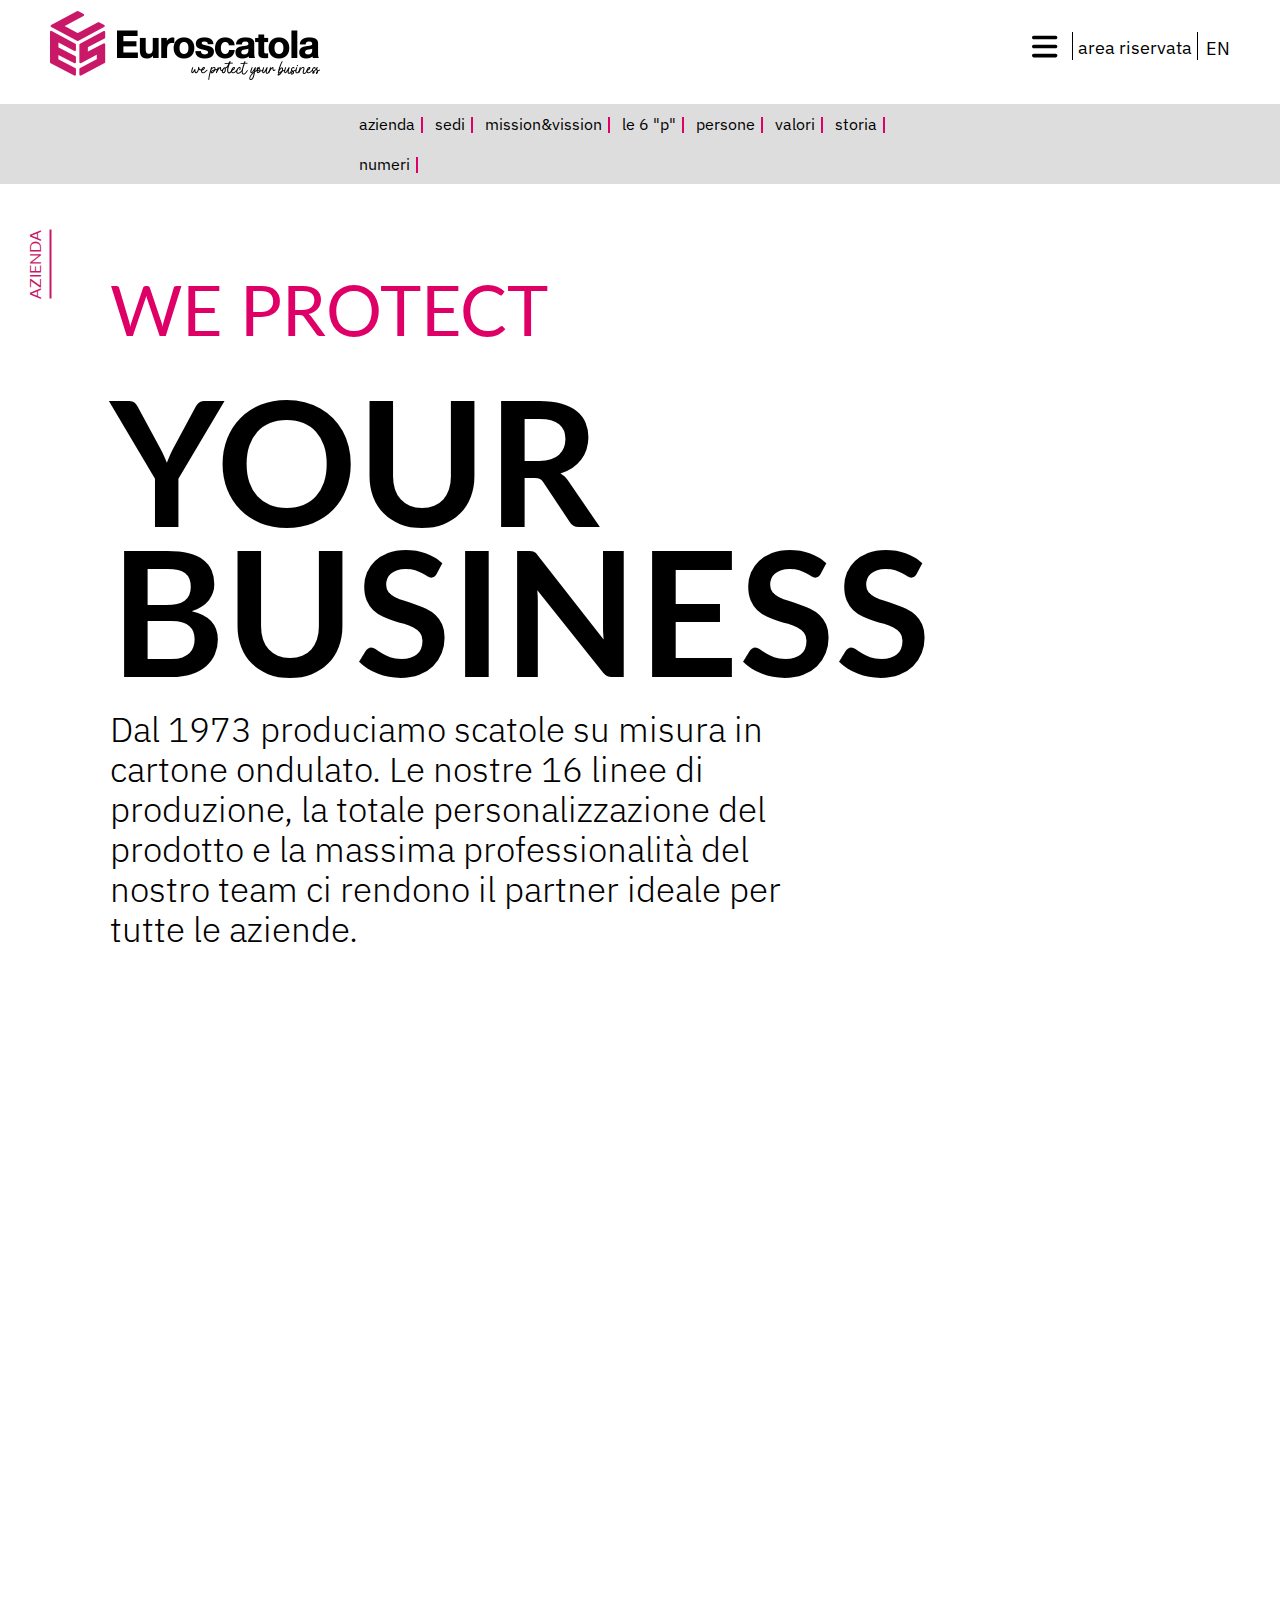
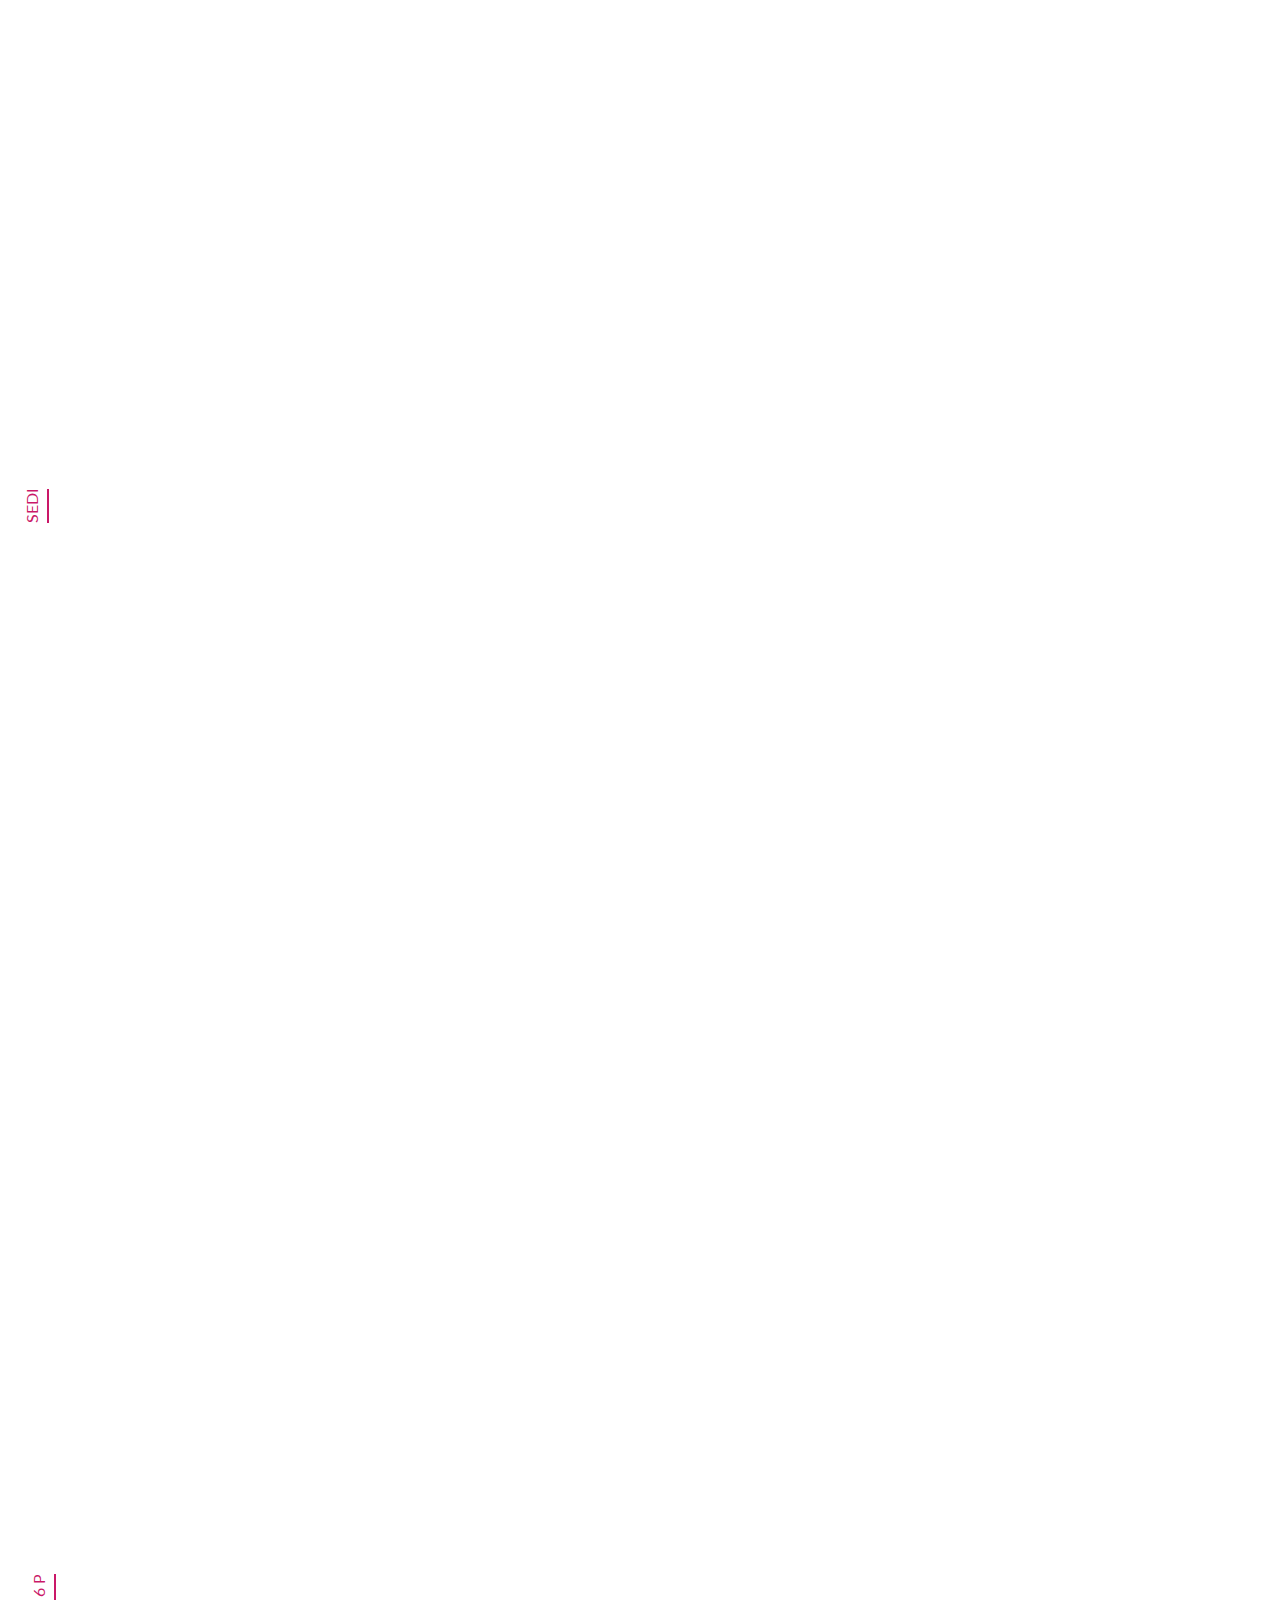
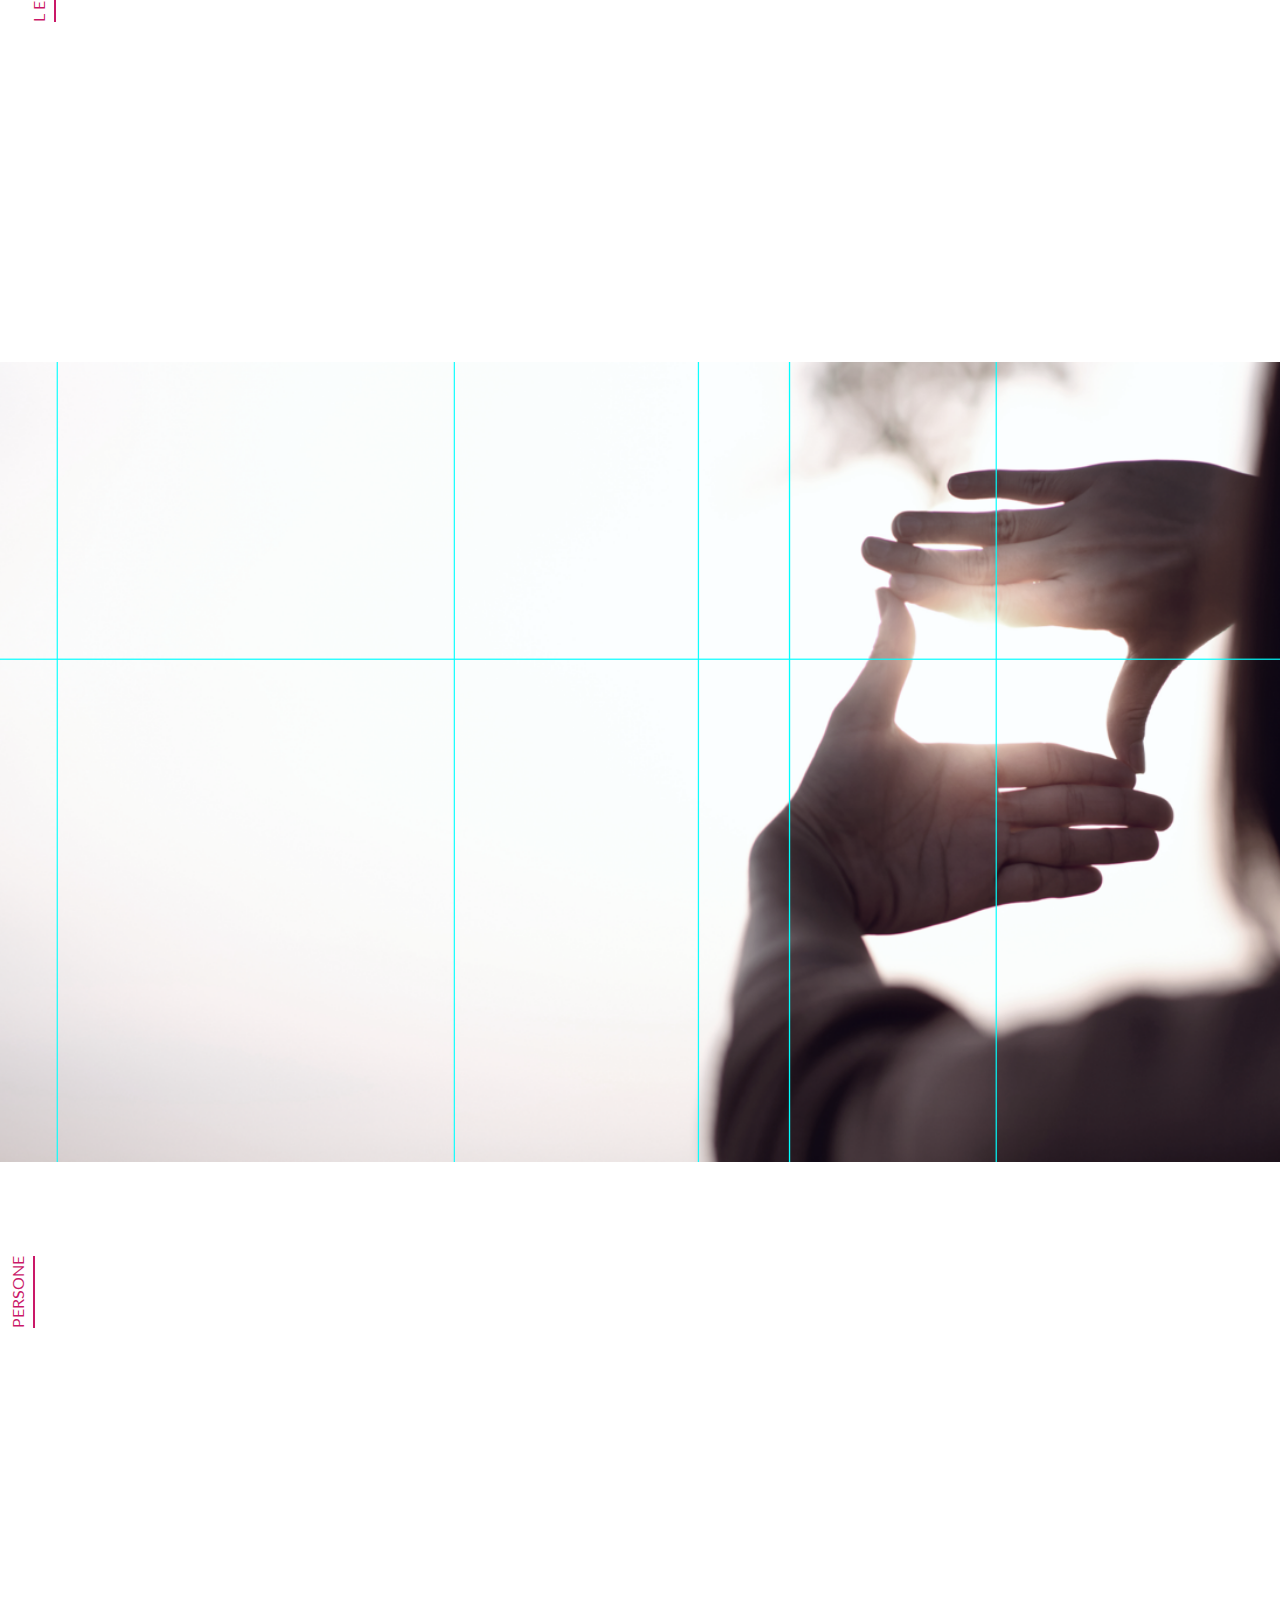
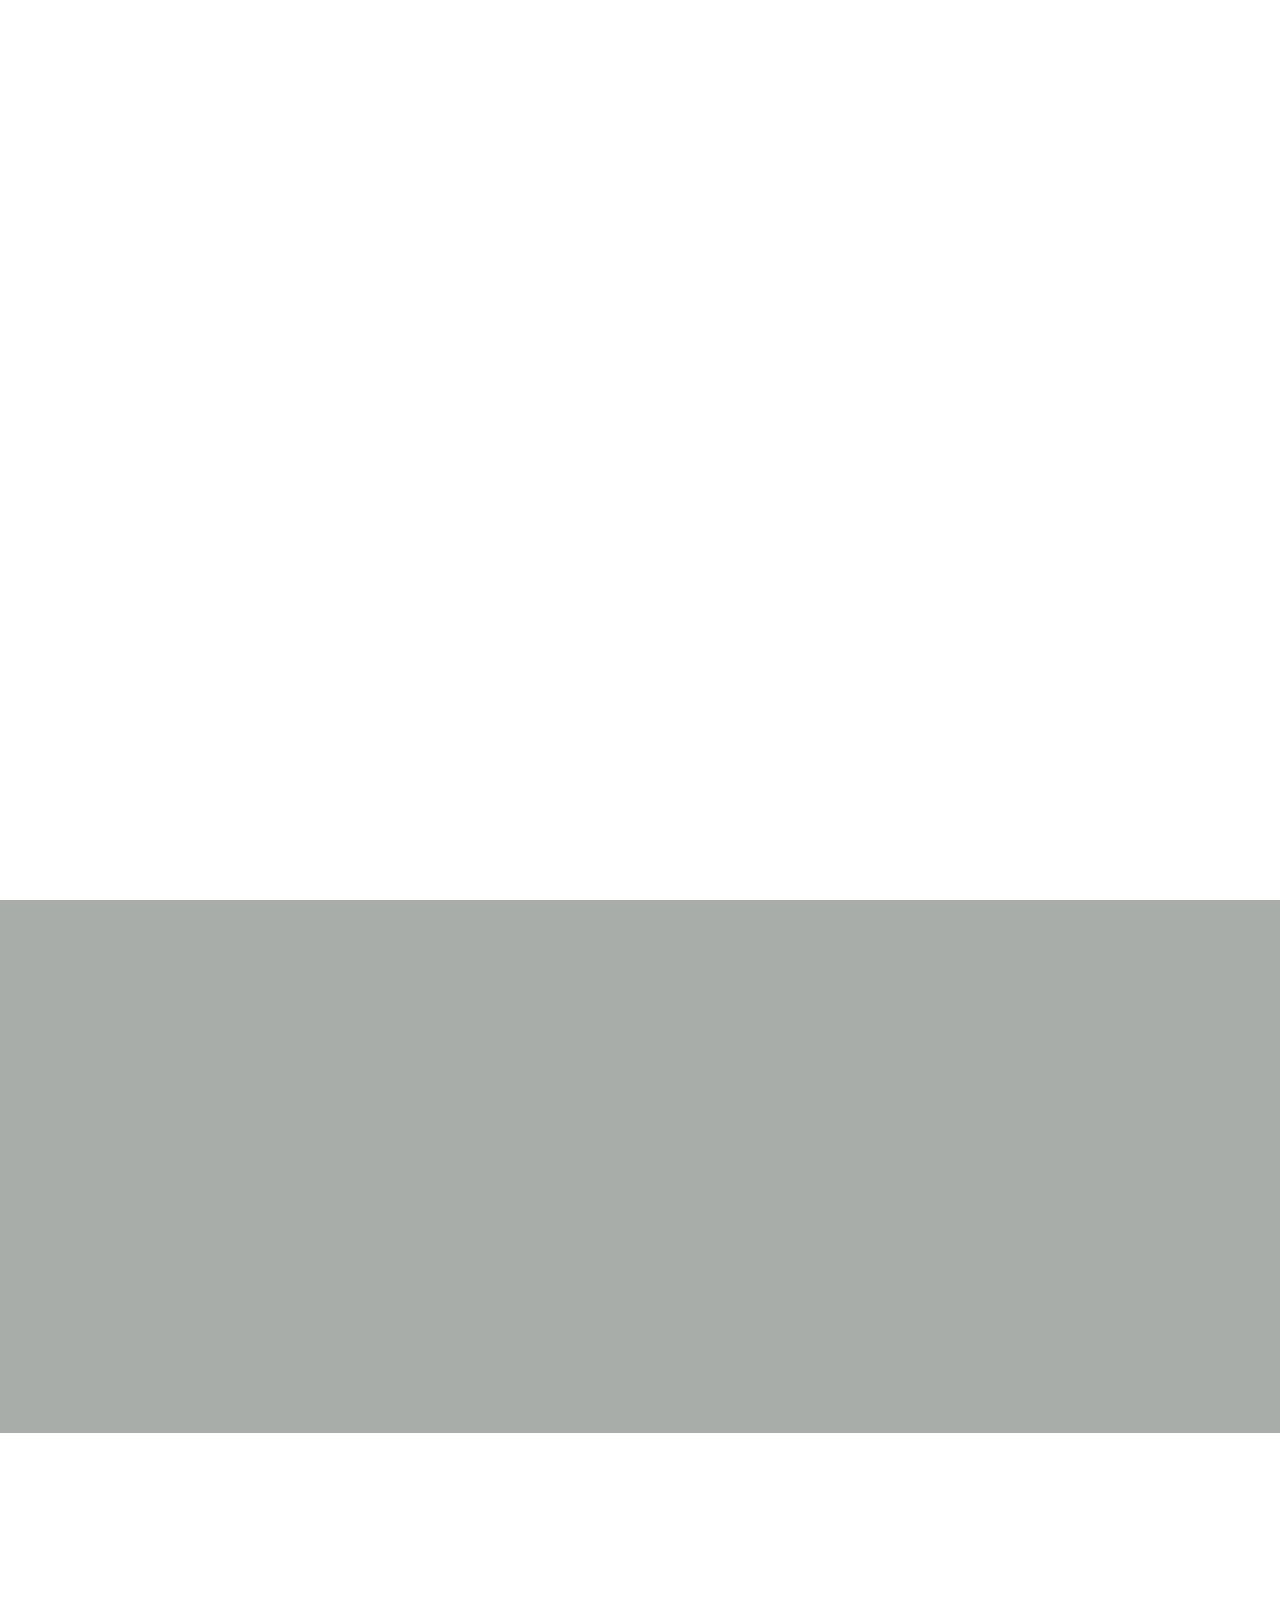
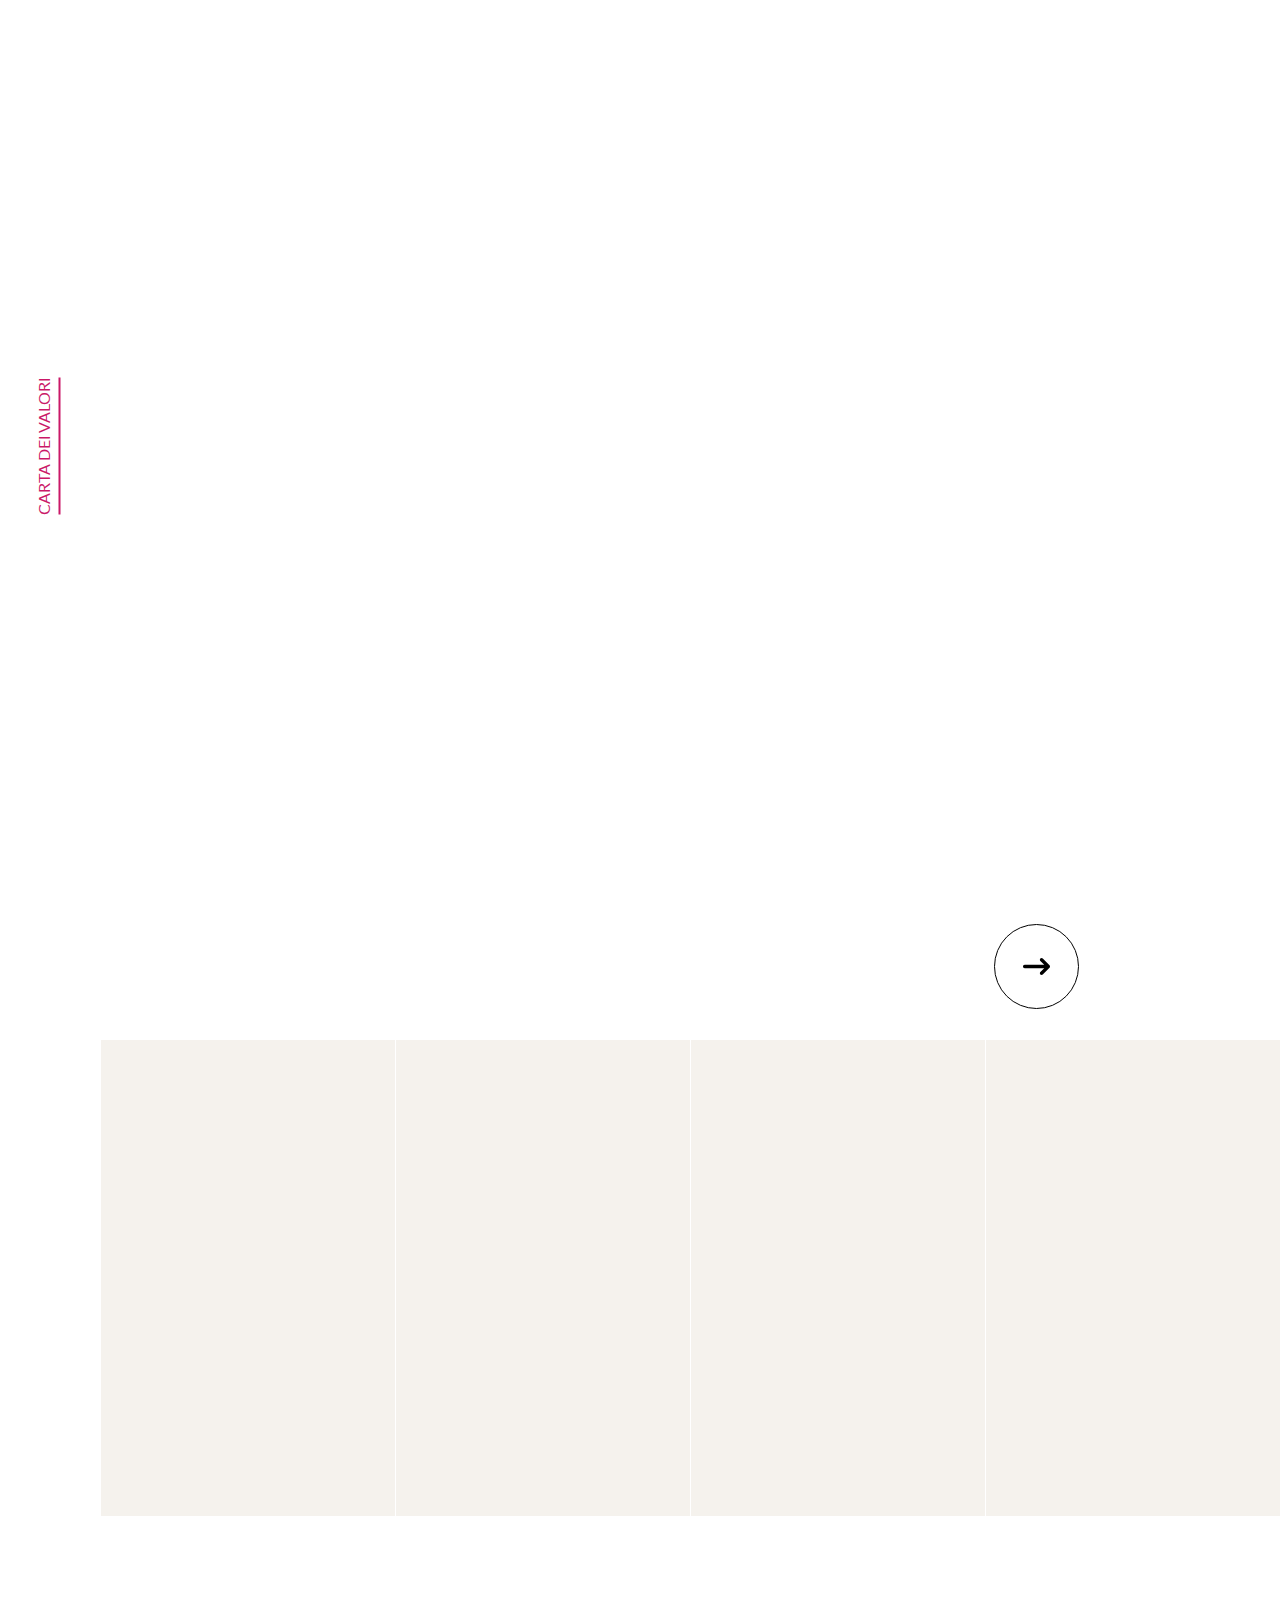
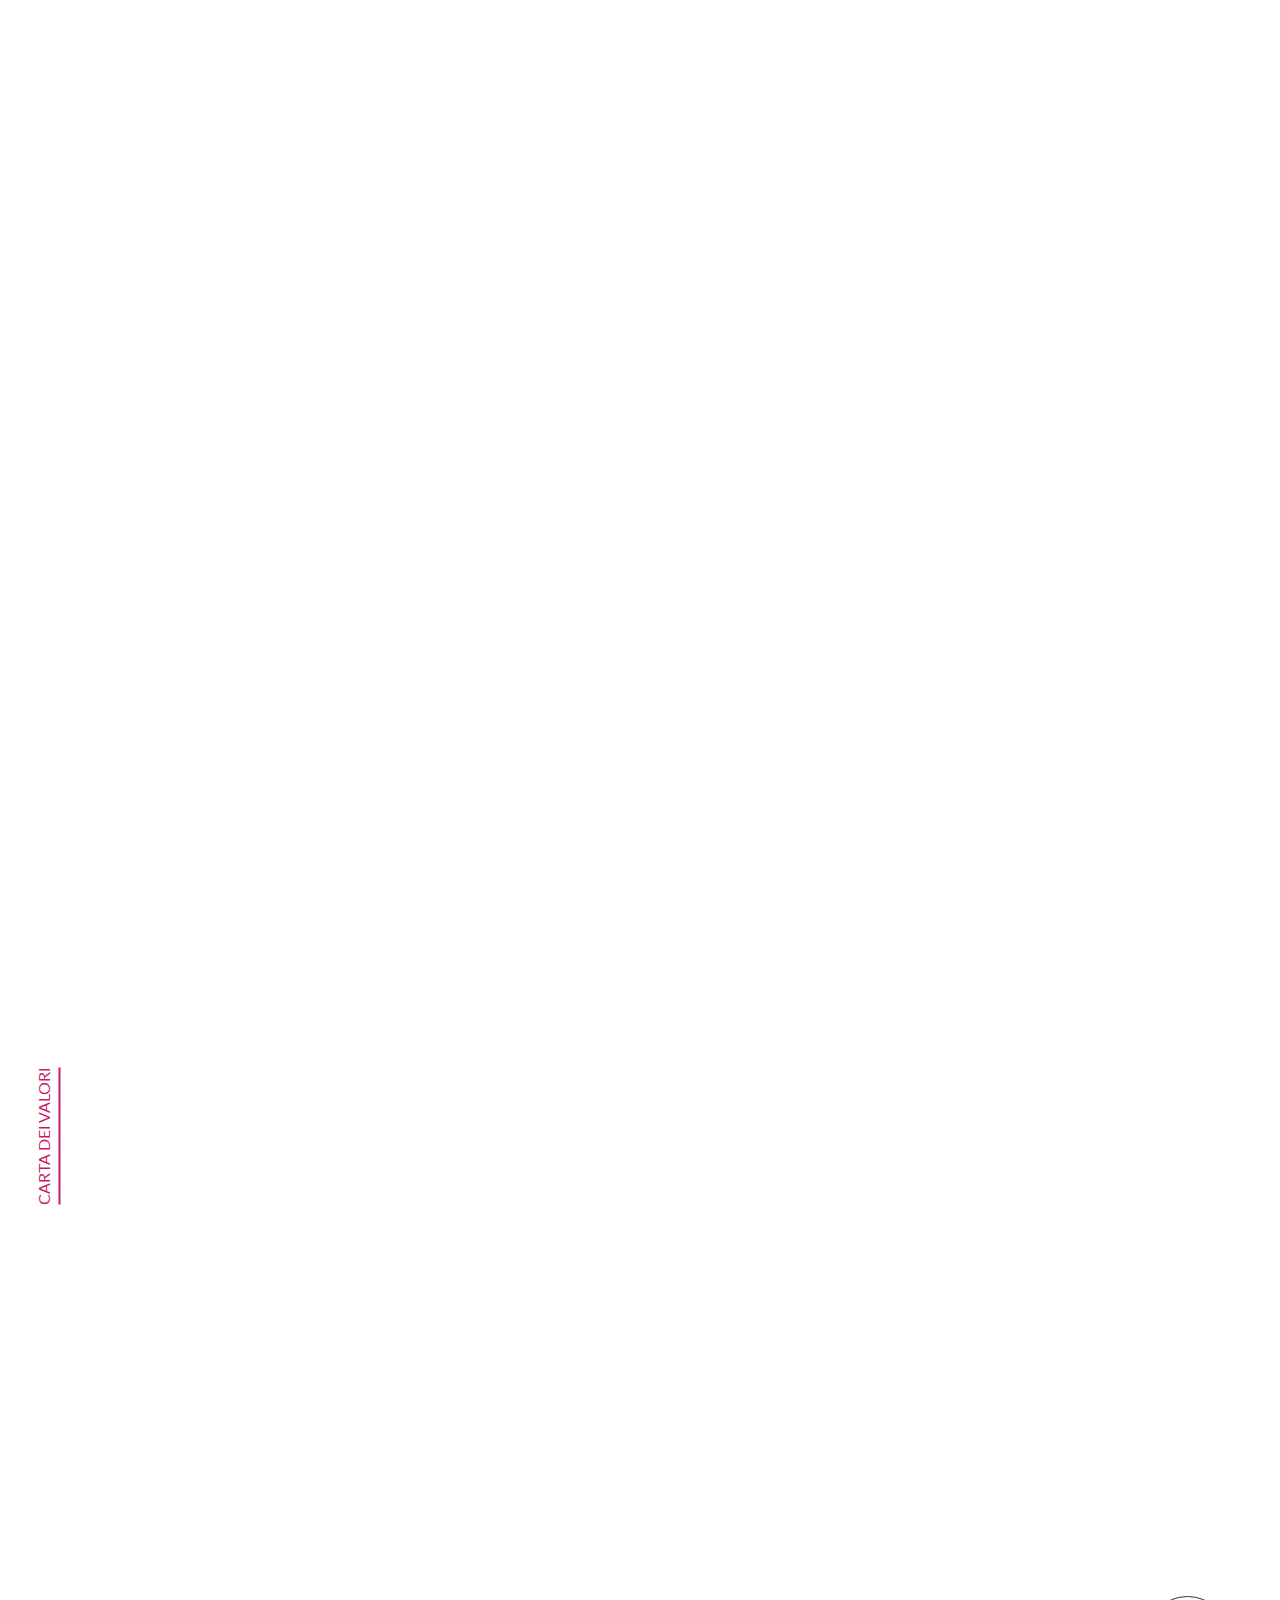
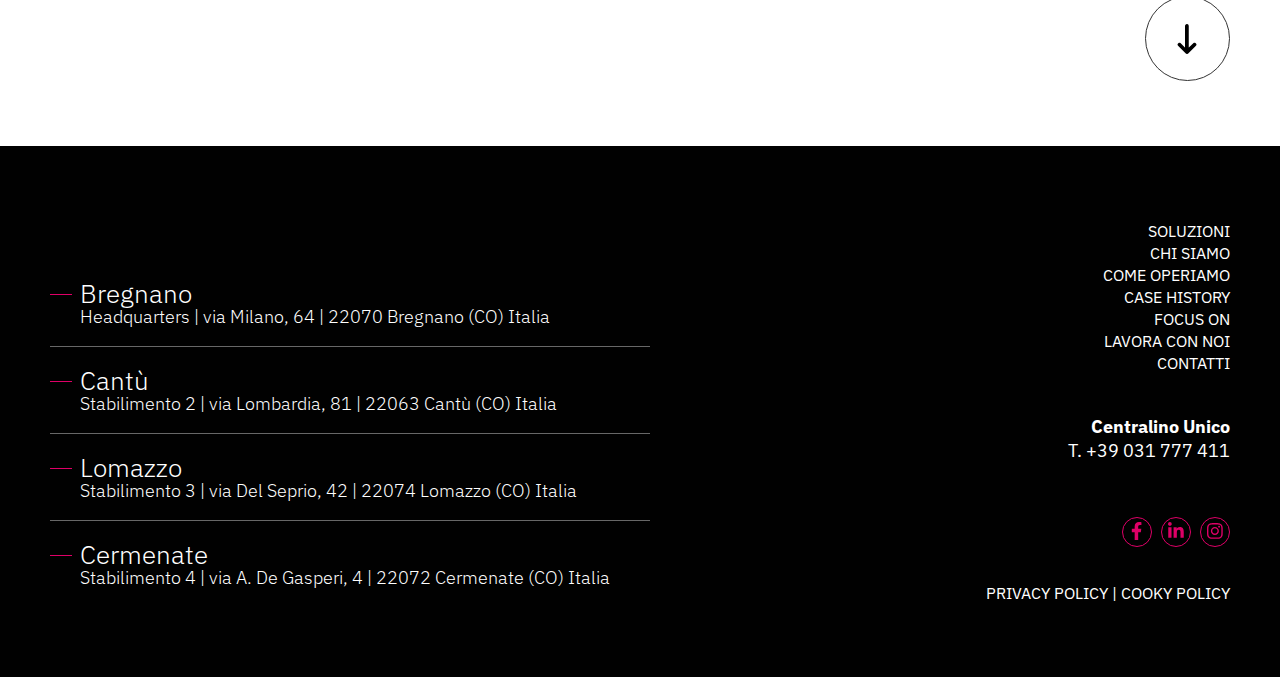
==== commit cfb5cbc1: "After doing on operiano apge, remaining 3 section" ====
--- a/chi-siamo.html
+++ b/chi-siamo.html
@@ -63,7 +63,7 @@
                                     </ul>
                                 </li>
                                 <li><a href="#">CHI SIAMO</a></li>
-                                <li><a href="#">COME OPERIAMO</a></li>
+                                <li><a href="come-operiamo.html">COME OPERIAMO</a></li>
                                 <li><a href="#">CASE HISTORY</a></li>
                             </ul>
                         </div>
@@ -385,8 +385,8 @@
     <!-- mission and vission section starts  -->
 
     <section class="lesixp lesixp-section section-padding section-margin">
-        <p id="lexisp" class="eu-scisiamo-small-section-title small-tilt brand-red-text">L E 6 P<span></span></p>
-        <div class="container">
+        <p id="" class="eu-scisiamo-small-section-title small-tilt brand-red-text">L E 6 P<span></span></p>
+        <div class="container mt-5">
             <div class="row">
                 <div class="col-lg-8">
                     <div class="lesixp-section-wrap">
@@ -455,7 +455,7 @@
 
     <!-- persone section start now -->
     <section class="persone persone-section section-padding section-margin">
-        <p id="lexisp" class="eu-scisiamo-small-section-title small-tilt brand-red-text">PERSONE<span></span></p>
+        <p id="persone" class="eu-scisiamo-small-section-title small-tilt brand-red-text">PERSONE<span></span></p>
         <div class="container">
             <div class="row">
                 <div class="col-lg-12">
@@ -497,6 +497,42 @@
                             <div class="team-member-item">
                                 <img src="./assets/images/team/t11.png" alt="member">
                             </div>
+                            <div class="team-member-item">
+                                <img src="./assets/images/team/t11.png" alt="member">
+                            </div>
+                            <div class="team-member-item">
+                                <img src="./assets/images/team/t2.png" alt="member">
+                            </div>
+                            <div class="team-member-item">
+                                <img src="./assets/images/team/t11.png" alt="member">
+                            </div>
+                            <div class="team-member-item">
+                                <img src="./assets/images/team/t11.png" alt="member">
+                            </div>
+                            <div class="team-member-item">
+                                <img src="./assets/images/team/t11.png" alt="member">
+                            </div>
+                            <div class="team-member-item">
+                                <img src="./assets/images/team/t11.png" alt="member">
+                            </div>
+                            <div class="team-member-item">
+                                <img src="./assets/images/team/t11.png" alt="member">
+                            </div>
+                            <div class="team-member-item">
+                                <img src="./assets/images/team/t2.png" alt="member">
+                            </div>
+                            <div class="team-member-item">
+                                <img src="./assets/images/team/t11.png" alt="member">
+                            </div>
+                            <div class="team-member-item">
+                                <img src="./assets/images/team/t11.png" alt="member">
+                            </div>
+                            <div class="team-member-item">
+                                <img src="./assets/images/team/t11.png" alt="member">
+                            </div>
+                            <div class="team-member-item">
+                                <img src="./assets/images/team/t11.png" alt="member">
+                            </div>
                         </div>
                     </div>
                     <div class="col-xl-4 col-lg-12 col-md-12">
@@ -504,9 +540,9 @@
                             <h2 class="team-member-title"><span> SQUADRA CHE VINCE</span> NON SI CAMBIA </h2>
                             <div class="team-btn">
                                 <p class="button-title">scopri tutto il TEAM</p>
-                                <div class="team-button button">
+                                <a href="#" class="team-button button">
                                     <i class="fa fa-long-arrow-right"></i>
-                                </div>
+                                </a>
                             </div>
                         </div>
                     </div>
@@ -542,7 +578,7 @@
 
     <!-- valori and vission section starts  -->
     <section class="valori valori-section section-padding section-margin">
-        <p id="lexisp" class="eu-scisiamo-small-section-title small-tilt brand-red-text">Carta dei valori<span></span>
+        <p id="" class="eu-scisiamo-small-section-title small-tilt brand-red-text">Carta dei valori<span></span>
         </p>
         <div class="container mb-5">
             <div class="row">
@@ -711,7 +747,7 @@
 
     <!-- numeri section starts  -->
     <section class="numeri-section number section-padding-section-margin" id="numeri">
-        <p id="lexisp" class="eu-scisiamo-small-section-title small-tilt brand-red-text">Carta dei valori<span></span>
+        <p id="" class="eu-scisiamo-small-section-title small-tilt brand-red-text">Carta dei valori<span></span>
         </p>
         <div class="container">
             <div class="row">
--- a/assets/css/am-style.css
+++ b/assets/css/am-style.css
@@ -46,6 +46,7 @@
     padding: 5px 12px;
     position: relative;
     color: #000;
+    font-family: var(--brand-font-family);
 }
 
 .chi-siamo-nav-wrap ul li a:hover,
@@ -97,6 +98,7 @@
     font-size: 45px;
     font-weight: 300;
     line-height: 50px;
+    font-family: var(--brand-font-family);
 }
 
 .azienda-tabs-section .azienda-tabs-wrap ul.nav-tabs {
@@ -216,7 +218,11 @@
     transform: rotate(-90deg);
     display: inline-block;
     position: absolute;
-    left: 50px;
+    left: 0px;
+}
+
+.azienda-tabs-section {
+    margin-top: 50px;
 }
 
 .azienda-section .eu-scisiamo-small-section-title {
@@ -435,6 +441,11 @@
 }
 
 /* persone css styleing start now */
+.persone-section-wrap .thumb {
+    max-width: 88%;
+    margin: auto;
+}
+
 .persone-section-wrap {
     height: auto;
     position: relative;
@@ -475,7 +486,7 @@
 }
 
 .team-member-item {
-    max-width: 33%;
+    /* max-width: 33%; */
 }
 
 .team-member-top-title {
@@ -632,6 +643,7 @@
     position: relative;
     overflow: hidden;
     cursor: pointer;
+    margin-right: 25px;
 }
 
 .valori-single-info {
@@ -650,6 +662,11 @@
 }
 
 .valori-single-slider-item:hover .valori-single-info {
+    bottom: -16px;
+    padding-right: 100px;
+}
+
+.valori-sliders .slick-current .valori-single-slider-item .valori-single-info {
     bottom: -16px;
     padding-right: 100px;
 }
@@ -847,14 +864,90 @@
 
 /* responsive media query any devices   */
 
-@media only screen and (max-width: 1356px) {
+@media only screen and (max-width: 1399.98px) {
+
+    .azienda-section .eu-scisiamo-small-section-title {
+        left: 0;
+    }
+
+    .persone.persone-section .eu-scisiamo-small-section-title,
+    .sedi.sedi-section .small-tilt,
+    .lesixp.lesixp-section .small-tilt {
+        left: 15px;
+    }
+
+    .valori .eu-scisiamo-small-section-title {
+        left: -25px;
+    }
+
+    .numeri-section p.eu-scisiamo-small-section-title.small-tilt {
+        left: -25px;
+    }
+
+    /* top menu  */
+    .chi-siamo-nav-wrap ul li a {
+        padding: 5px 8px;
+    }
+
     .azienda-top-area {
         margin-left: 60px;
     }
-}
-
-
-@media only screen and (max-width: 1200px) {
+
+    .azienda-top-area .azienda-top-title {
+        font-size: 175px;
+        line-height: 150px;
+    }
+
+    .azienda-top-area .azienda-subtitle {
+        font-size: 35px;
+        line-height: 40px;
+    }
+
+    /* persone  */
+
+    .persone-top-title {
+        bottom: -228px;
+    }
+
+    .persone-title {
+        font-size: 100px;
+        line-height: 105px;
+        max-width: 70%;
+    }
+
+    /* valori */
+
+    .valori-single-item h1 {
+        font-size: 175px;
+        line-height: 150px;
+        margin-bottom: 30px;
+    }
+
+
+    /* number slider  */
+    .number-single-item h2 {
+        font-size: 150px;
+        line-height: 165px;
+    }
+
+
+}
+
+@media only screen and (max-width: 1199.98px) {
+
+
+    .azienda-top-area .azienda-top-title {
+        font-size: 135px;
+        line-height: 110px;
+    }
+
+    .azienda-top-area .azienda-subtitle {
+        font-size: 30px;
+        line-height: 32px;
+    }
+
+
+
     .azienda-top-area {
         margin-left: 70px;
     }
@@ -874,10 +967,73 @@
     .zienda-single-tab-content-wrap .azienda-single-slider.second-block {
         padding: 0 20px;
     }
-}
-
-
-@media only screen and (max-width: 991px) {
+
+    /* sedi  | Mission vission */
+    .azienda-section .eu-scisiamo-small-section-title {
+        left: 0;
+    }
+
+    .persone.persone-section .eu-scisiamo-small-section-title,
+    .sedi.sedi-section .small-tilt,
+    .lesixp.lesixp-section .small-tilt {
+        left: 15px;
+    }
+
+    .valori .eu-scisiamo-small-section-title {
+        left: -25px;
+    }
+
+    .numeri-section p.eu-scisiamo-small-section-title.small-tilt {
+        left: -25px;
+    }
+
+    .chi-siamo-mv-single.first-half button.active {
+        font-size: 75px;
+        margin-right: 200px;
+    }
+
+    .chi-siamo-mv-single.first-half button {
+        margin-right: 175px;
+    }
+
+    .chi-siamo-mv-single.second-half .mission-vission-single-tab p {
+        width: 253px;
+        margin-top: -125px;
+    }
+
+    /* LE6P */
+
+    .lesixp-list-item-section .sesixp-list-wrap ul li p {
+        font-size: 35px;
+    }
+
+    /* valori  */
+
+    .valori-single-item h1 {
+        font-size: 135px;
+        line-height: 110px;
+    }
+
+    .valori-single-item p {
+        font-size: 30px;
+        line-height: 40px;
+    }
+
+    /* number slider  */
+    .number-single-item h2 {
+        font-size: 135px;
+        line-height: 140px;
+    }
+}
+
+
+@media only screen and (max-width: 991.98px) {
+
+    .azienda-top-area .azienda-top-title {
+        font-size: 100px;
+        line-height: 85px;
+    }
+
     .azienda-top-area {
         margin-left: 75px;
     }
@@ -887,12 +1043,20 @@
     }
 
     .azienda-top-area p.azienda-subtitle {
-        font-size: 30px;
-    }
+        font-size: 25px;
+    }
+
+
 
     /* .zienda-single-tab-content-wrap{
         align-items: ce
     } */
+
+    .azienda-tabs-section .azienda-tabs-wrap ul.nav-tabs li button.active {
+        font-size: 30px;
+        padding-bottom: 20px;
+    }
+
     .azienda-tabs-wrap .tab-content .tab-pane {
         height: 600px;
     }
@@ -907,10 +1071,6 @@
 
     .chi-siamo-mv-single {
         width: 100%;
-    }
-
-    .chi-siamo-mv-single.first-half button.active::after {
-        display: none;
     }
 
     .chi-siamo-mv-single {
@@ -935,25 +1095,146 @@
         text-align: center;
         margin-left: 50px;
     }
-}
-
-
-@media only screen and (max-width: 768px) {
-    .azienda-top-area {
-        margin-left: 85px;
-    }
-
-    .azienda-top-area h1.azienda-top-title {
+
+    .chi-siamo-mv-single.second-half .mission-vission-single-tab p {
+        width: 253px;
+        margin-top: -80px;
+        width: 400px !important;
+    }
+
+    .chi-siamo-mv-single.first-half button {
+        margin-bottom: 35px;
+    }
+
+    /* LEPE */
+
+    .lesixp-list-item-section .sesixp-list-wrap ul li p {
+        font-size: 28px;
+    }
+
+    .lesixp-list-item-section .sesixp-list-wrap ul li {
+        padding: 15px;
+    }
+
+    /* persone / team  */
+
+    .persone-title {
+        font-size: 75px;
+        line-height: 85px;
+    }
+
+    .persone-top-title {
+        bottom: -187px;
+    }
+
+    /* valori  */
+
+    .valori-single-item h1 {
+        font-size: 100px;
+    }
+
+    .valori-single-item p {
+        font-size: 25px;
+        line-height: 35px;
+        max-width: 500px;
+    }
+
+    .valori-single-slider-item {
+        min-width: 370px;
+        height: 420px;
+        margin-right: 15px;
+    }
+
+    /* number slider  */
+
+    .number-single-item h2 {
         font-size: 100px;
         line-height: 100px;
     }
 
+    .chi-siamo-number-slider .slick-next {
+        height: 60px;
+        width: 60px;
+        margin-top: -120px;
+        font-size: 20px;
+    }
+}
+
+
+@media only screen and (max-width: 768px) {
+    .chi-siamo-nav-wrap {
+        text-align: center;
+    }
+
+    /* top navigation are  */
+    .chi-siamo-nav-wrap ul li a {
+        padding: 5px 10px;
+    }
+
+    /* first section  */
+    .azienda-section .container,
+    .container-sm {
+        max-width: inherit;
+
+    }
+
+    .azienda-top-area {
+        margin-left: 0;
+    }
+
+    .azienda-tabs-section .azienda-tabs-wrap ul.nav-tabs li {
+        width: 100%;
+        display: inherit;
+        justify-content: left;
+    }
+
+    .zienda-single-tab-content-wrap {
+        display: inherit;
+    }
+
+    .azienda-top-area h1.azienda-top-title {
+        font-size: 50px;
+        line-height: 55px;
+    }
+
+    .persone-top-title {
+        margin-left: 0;
+        bottom: -125px;
+        left: 0;
+    }
+
+    .persone-title {
+        max-width: 100%;
+        font-size: 50px;
+        line-height: 63px;
+    }
+
+    .chi-siamo-mv-single.first-half button.active {
+        font-size: 50px;
+        margin-right: 55px;
+    }
+
+    .chi-siamo-mv-single.second-half .mission-vission-single-tab p {
+        margin-left: 15px;
+        width: 100%;
+        padding: 50px 0;
+    }
+
+    .lesixp-list-item-section .sesixp-list-wrap ul li svg {
+        font-size: 30px;
+    }
+
+    .lesixp-list-item-section .sesixp-list-wrap ul li p.description {
+        font-size: 16px;
+    }
+
     .azienda-top-area h1.azienda-top-title span {
         font-size: 28%;
     }
 
     .azienda-top-area p.azienda-subtitle {
         font-size: 23px;
+        line-height: 30px;
     }
 
     .azienda-tabs-wrap .tab-content .tab-pane {
@@ -962,21 +1243,212 @@
 
     .zienda-single-tab-content-wrap .azienda-single-slider.first-block {
         margin-right: unset;
+        margin-bottom: 30px;
     }
 
     .mission-vission-section {
         height: 600px;
     }
 
+
+    .chi-siamo-mv-single.first-half button {
+        margin-right: 0;
+    }
+
+    .chi-siamo-mv-single.first-half button.active:after {
+        content: none;
+    }
+
+    .chi-siamo-mv-single.first-half button.active {
+        font-size: 35px;
+    }
+
+    .chi-siamo-mv-single.second-half .mission-vission-single-tab p {
+        margin-top: -40px;
+        max-width: 226px;
+        padding-bottom: 165px;
+    }
+
+    .lesixp-section .container {
+        margin-top: 5rem !important;
+    }
+
+    p#lexisp {
+        top: 70px;
+    }
+
+    .numeri-section p.eu-scisiamo-small-section-title.small-tilt {
+        left: 15px;
+    }
+
+    .sedi-section-wrap h2,
+    .lesixp-section h2 {
+        font-size: 30px;
+    }
+
+    .lesixp-list-item-section {
+        height: auto;
+    }
+
+    .lesixp-list-item-section .container {
+        margin-top: 0 !important;
+    }
+
+    #persone,
+    .azienda-section .eu-scisiamo-small-section-title {
+        left: 15px;
+    }
+
+    .persone-title {
+        max-width: 70%;
+        font-size: 40px;
+        line-height: 45px;
+        margin-left: 15%;
+    }
+
+    .persone-top-title {
+        bottom: -100px;
+    }
+
+    .valori>p.eu-scisiamo-small-section-title.small-tilt {
+        top: 0;
+        left: 15px;
+    }
+
+    /* LE6P */
     .sesixp-list-wrap {
         padding-top: 0px;
     }
+
+    .lesixp-list-item-section .sesixp-list-wrap ul li p {
+        font-size: 30px;
+    }
+
+    .lesixp-list-item-section .sesixp-list-wrap ul li {
+        display: inherit;
+        padding: 15px;
+        padding-left: 40px;
+
+    }
+
+    .lesixp-list-item-section .sesixp-list-wrap ul li.show {
+        padding-left: 70px;
+    }
+
+    .lesixp-list-item-section .sesixp-list-wrap ul li.show svg {
+        padding-left: 30px;
+    }
+
+    .lesixp-section-wrap {
+        margin-bottom: 40px;
+    }
+
+    /* mission vission  */
+    .chi-siamo-mv-single.first-half button {
+        margin-right: 0;
+        text-align: center;
+        margin-bottom: 0;
+        font-size: 16px;
+
+    }
+
+
+
+    /* team  */
+
+    .team-member-title {
+        font-size: 50px;
+        line-height: 60px;
+    }
+
+    .team-member-title span {
+        font-size: 100%;
+        display: block;
+    }
+
+    .team-members {
+        margin-top: 190px;
+    }
+
+    /* valori  */
+
+    .valori-single-item h1 {
+        font-size: 50px;
+        line-height: 55px;
+    }
+
+
+
+    .valori-single-slider-item {
+        min-width: 300px;
+        height: 340px;
+    }
+
+    .valori-sliders {
+        margin-left: 0;
+    }
+
+    .valori-single-item p {
+        font-size: 22px;
+        line-height: 28px;
+        margin-top: 20px;
+    }
+
+
+    .valori-sliders .slick-next {
+        height: 50px;
+        width: 50px;
+        font-size: 20px;
+    }
+
+    .valori-sliders .slick-next {
+        top: -80px;
+    }
+
+
+    /* section small title  */
+    .eu-scisiamo-small-section-title {
+        position: inherit;
+        left: 15px;
+        top: -10px;
+        transform: none;
+    }
+
+    p.eu-scisiamo-small-section-title.small-tilt {
+        top: -25px;
+    }
+
+    .chi-siamo-mv-single.first-half {
+        padding: 15px;
+    }
+
+    /* number slider section  */
+    .numberi-section-title h2 span {
+        font-size: 50px;
+
+    }
+
+    .number-single-item h2 {
+        font-size: 70px;
+        line-height: 90px;
+    }
+
+    .number-single-item p {
+        font-size: 20px;
+        line-height: 25px;
+    }
+
+    .chi-siamo-number-slider .slick-next {
+        height: 50px;
+        width: 50px;
+        font-size: 20px;
+    }
 }
 
 
 @media only screen and (max-width: 578px) {
     .azienda-top-area {
-        margin-left: 100px;
+        margin-left: 0;
     }
 
     .azienda-top-area h1.azienda-top-title span {
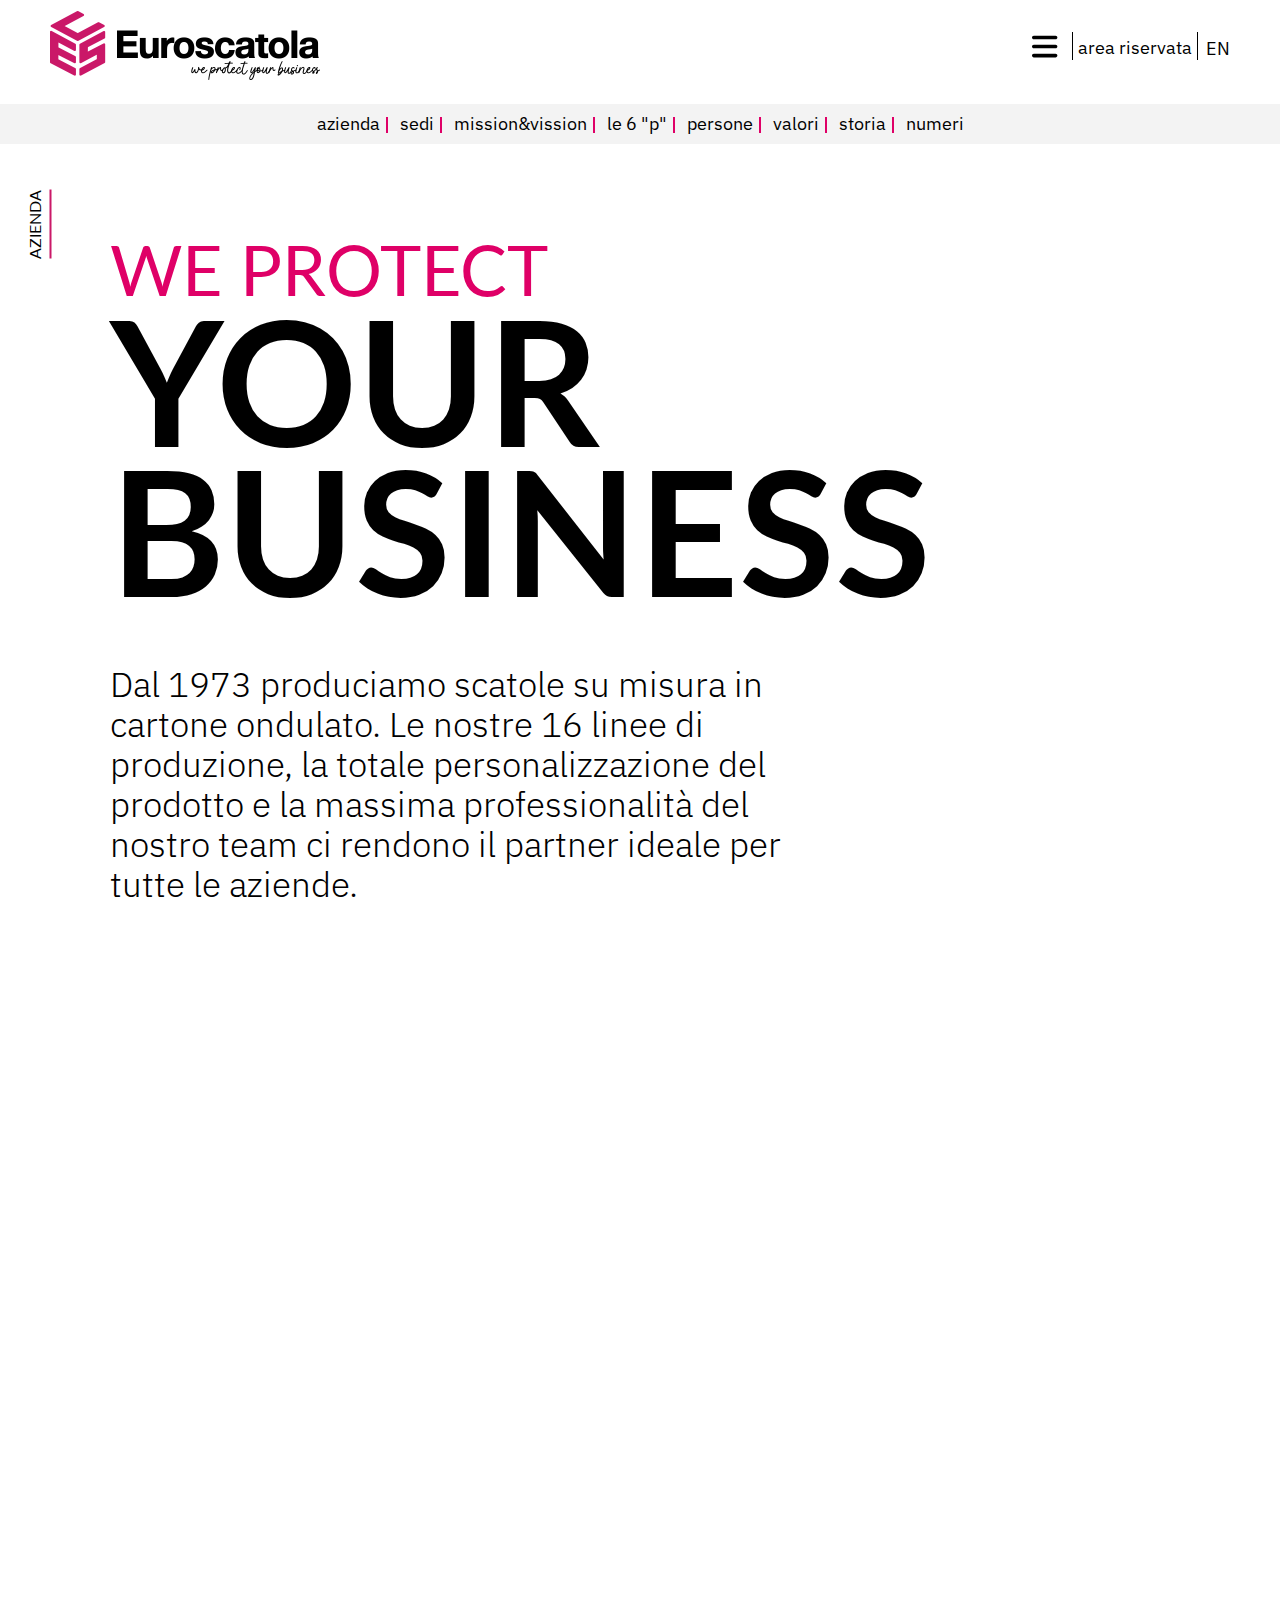
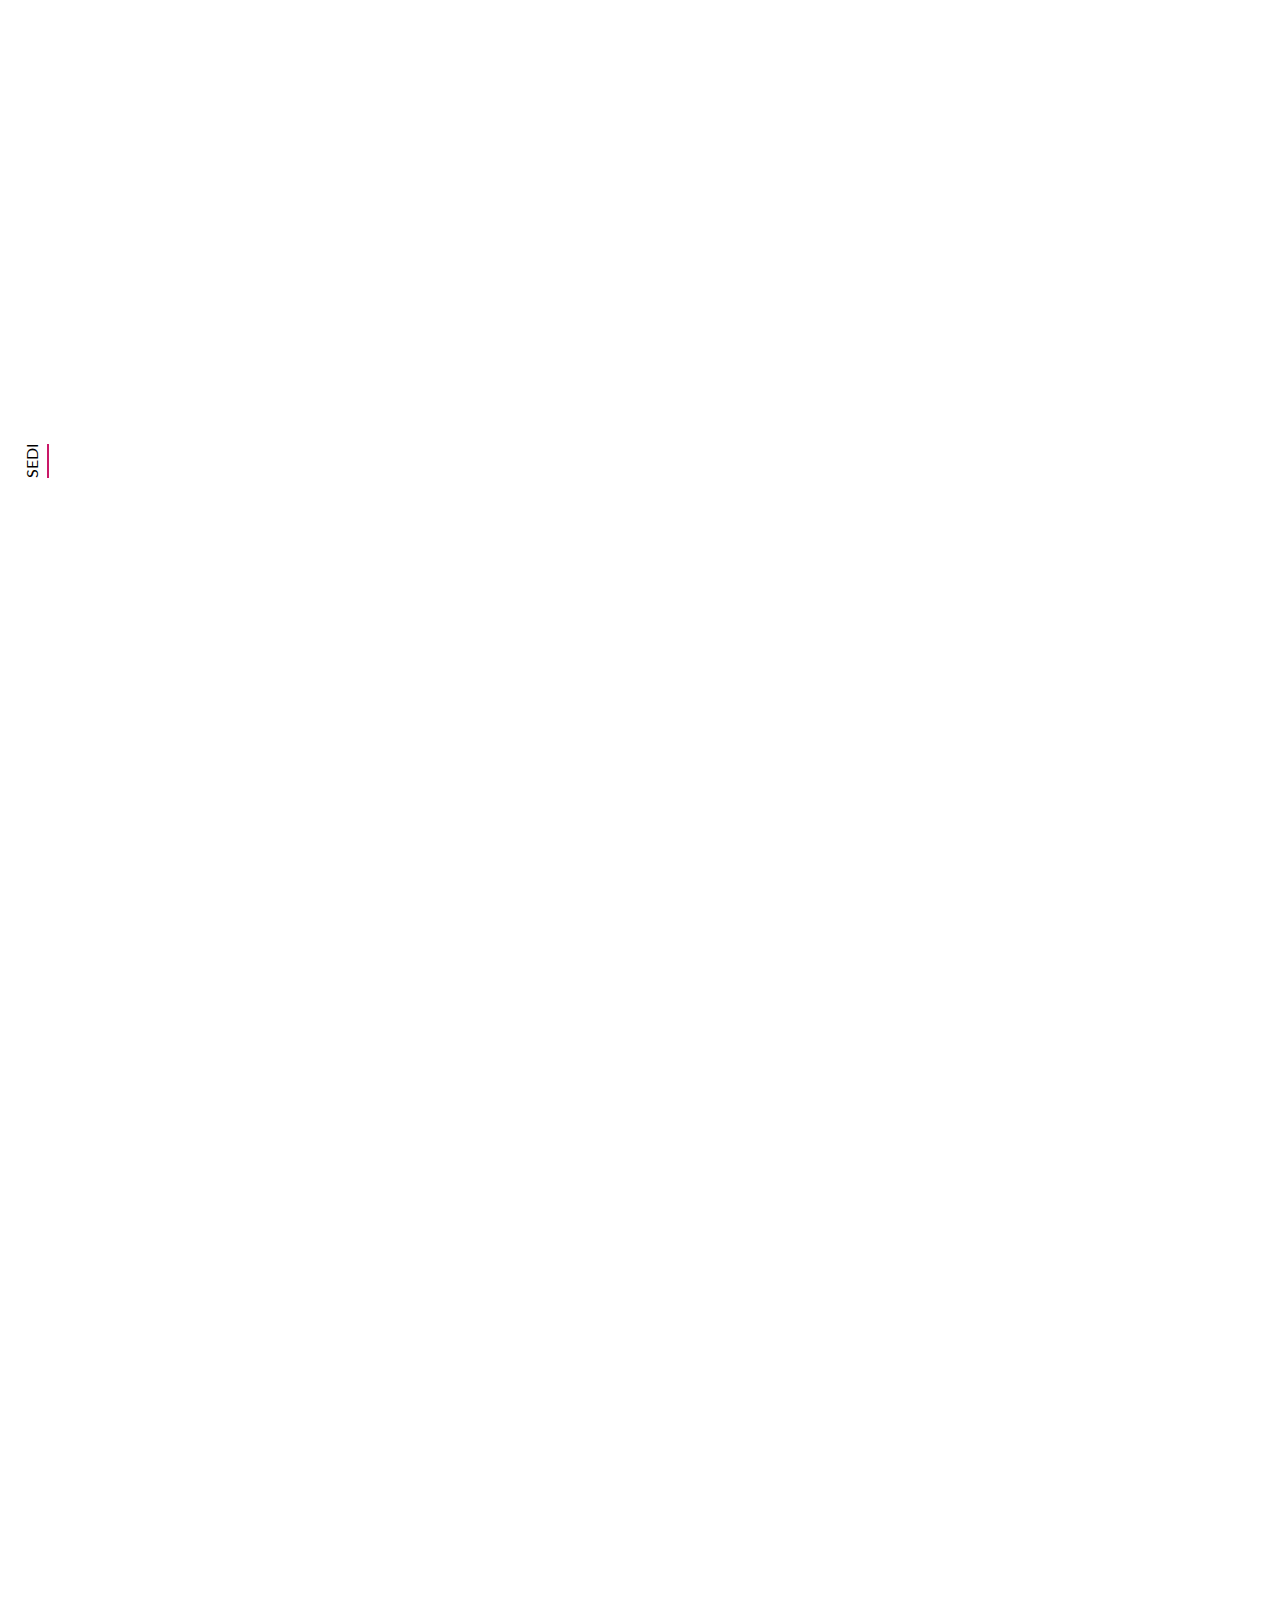
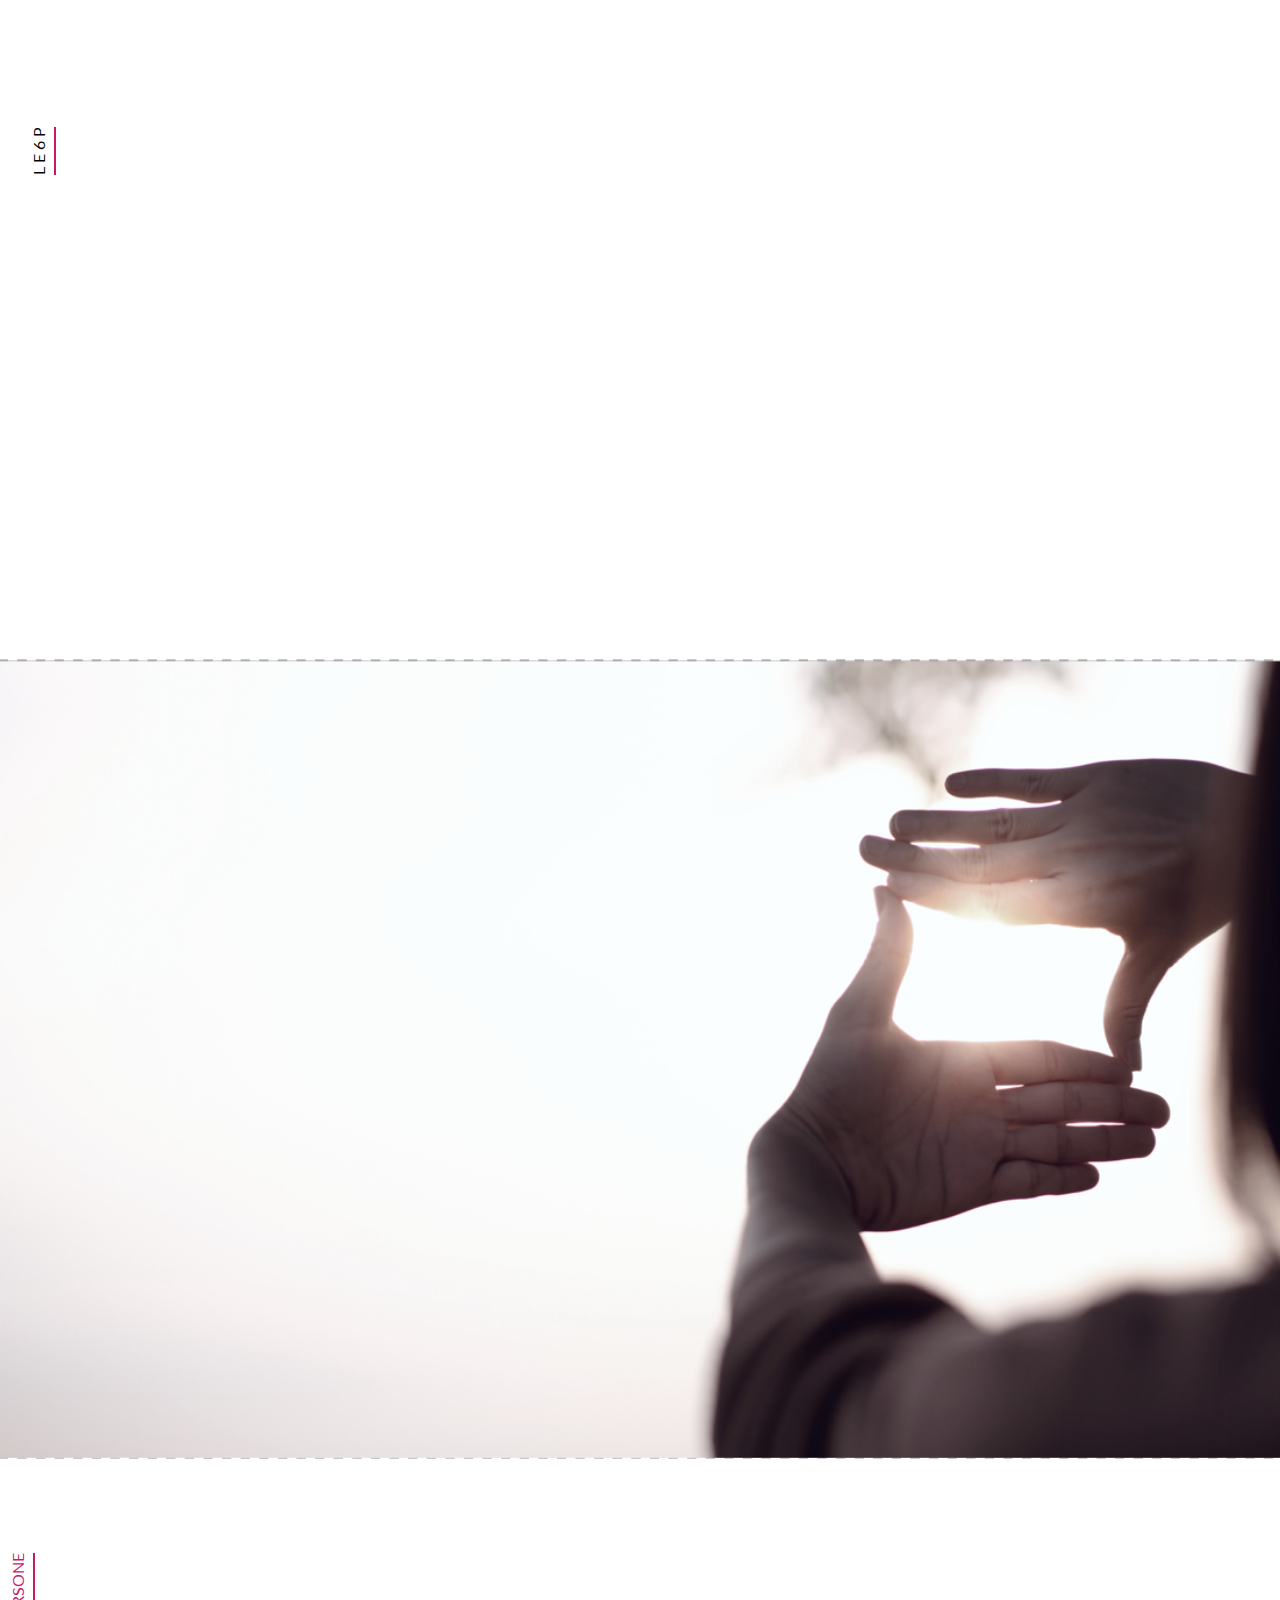
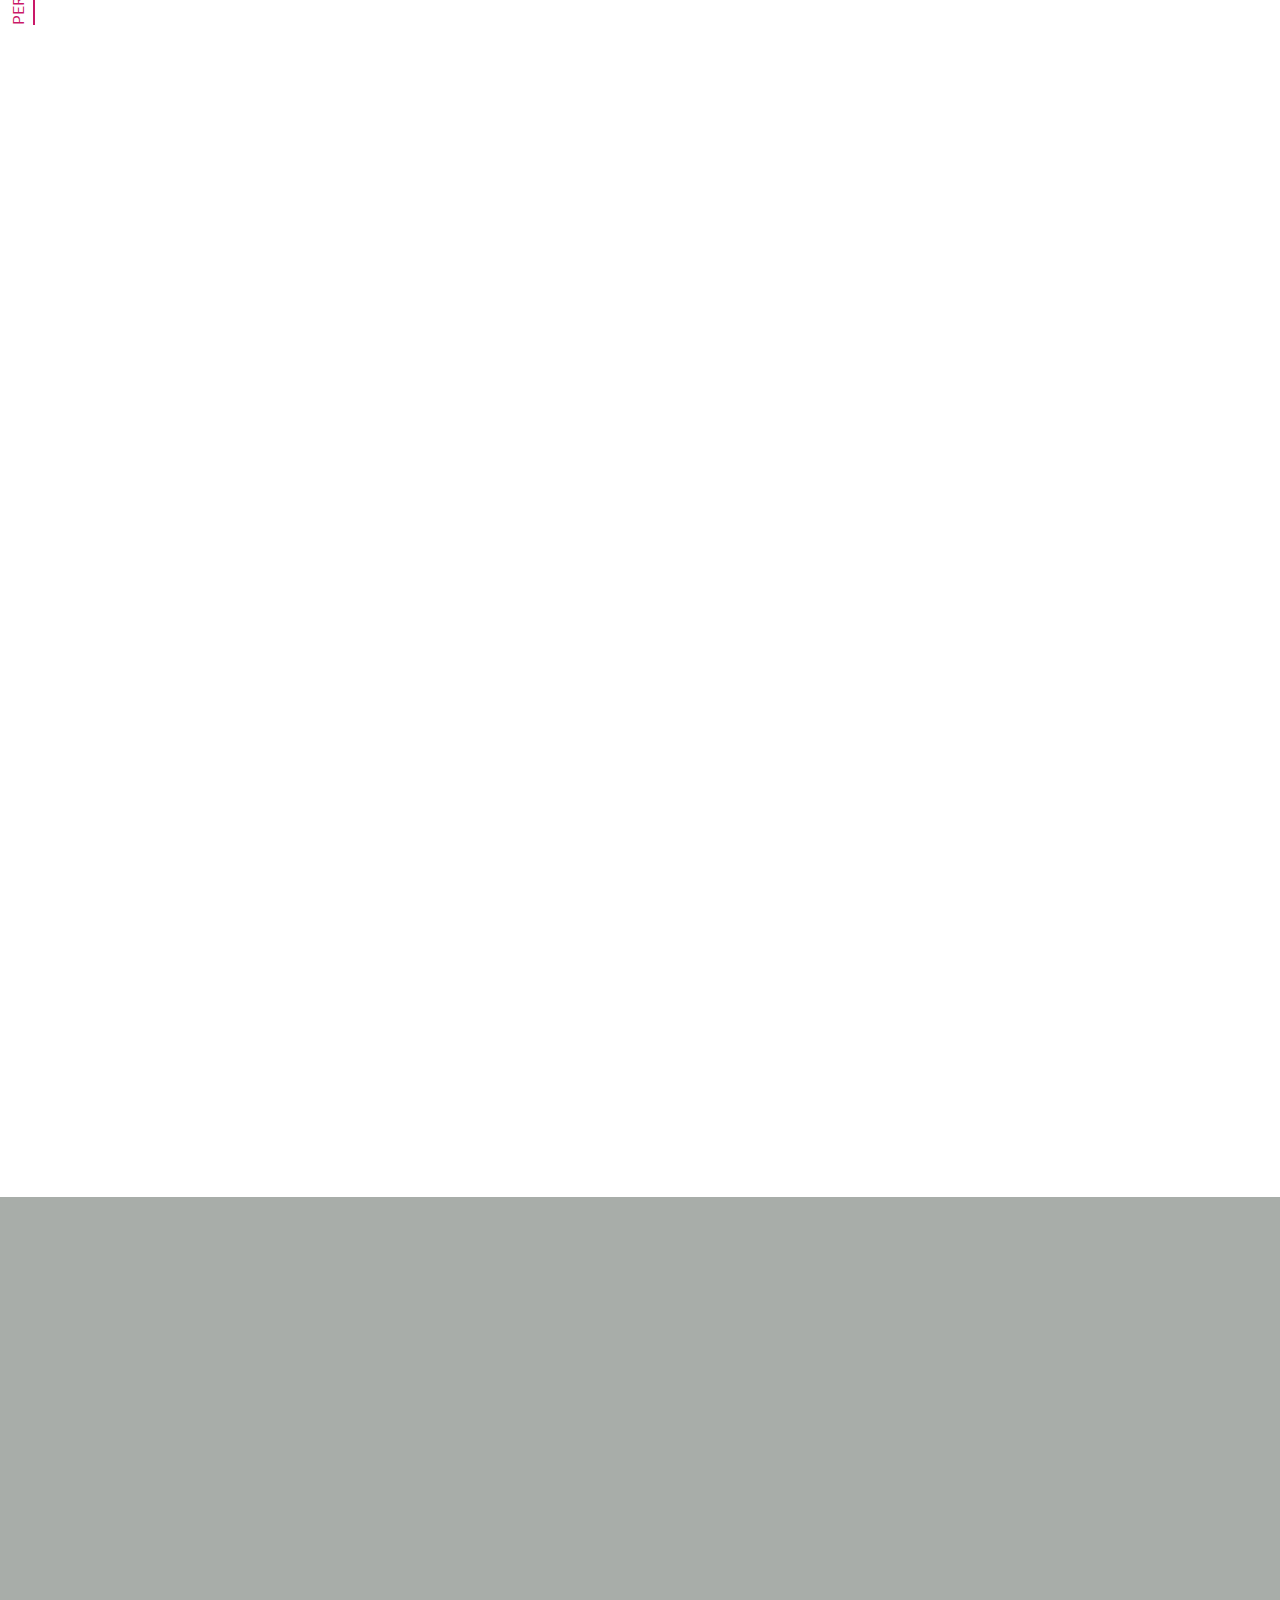
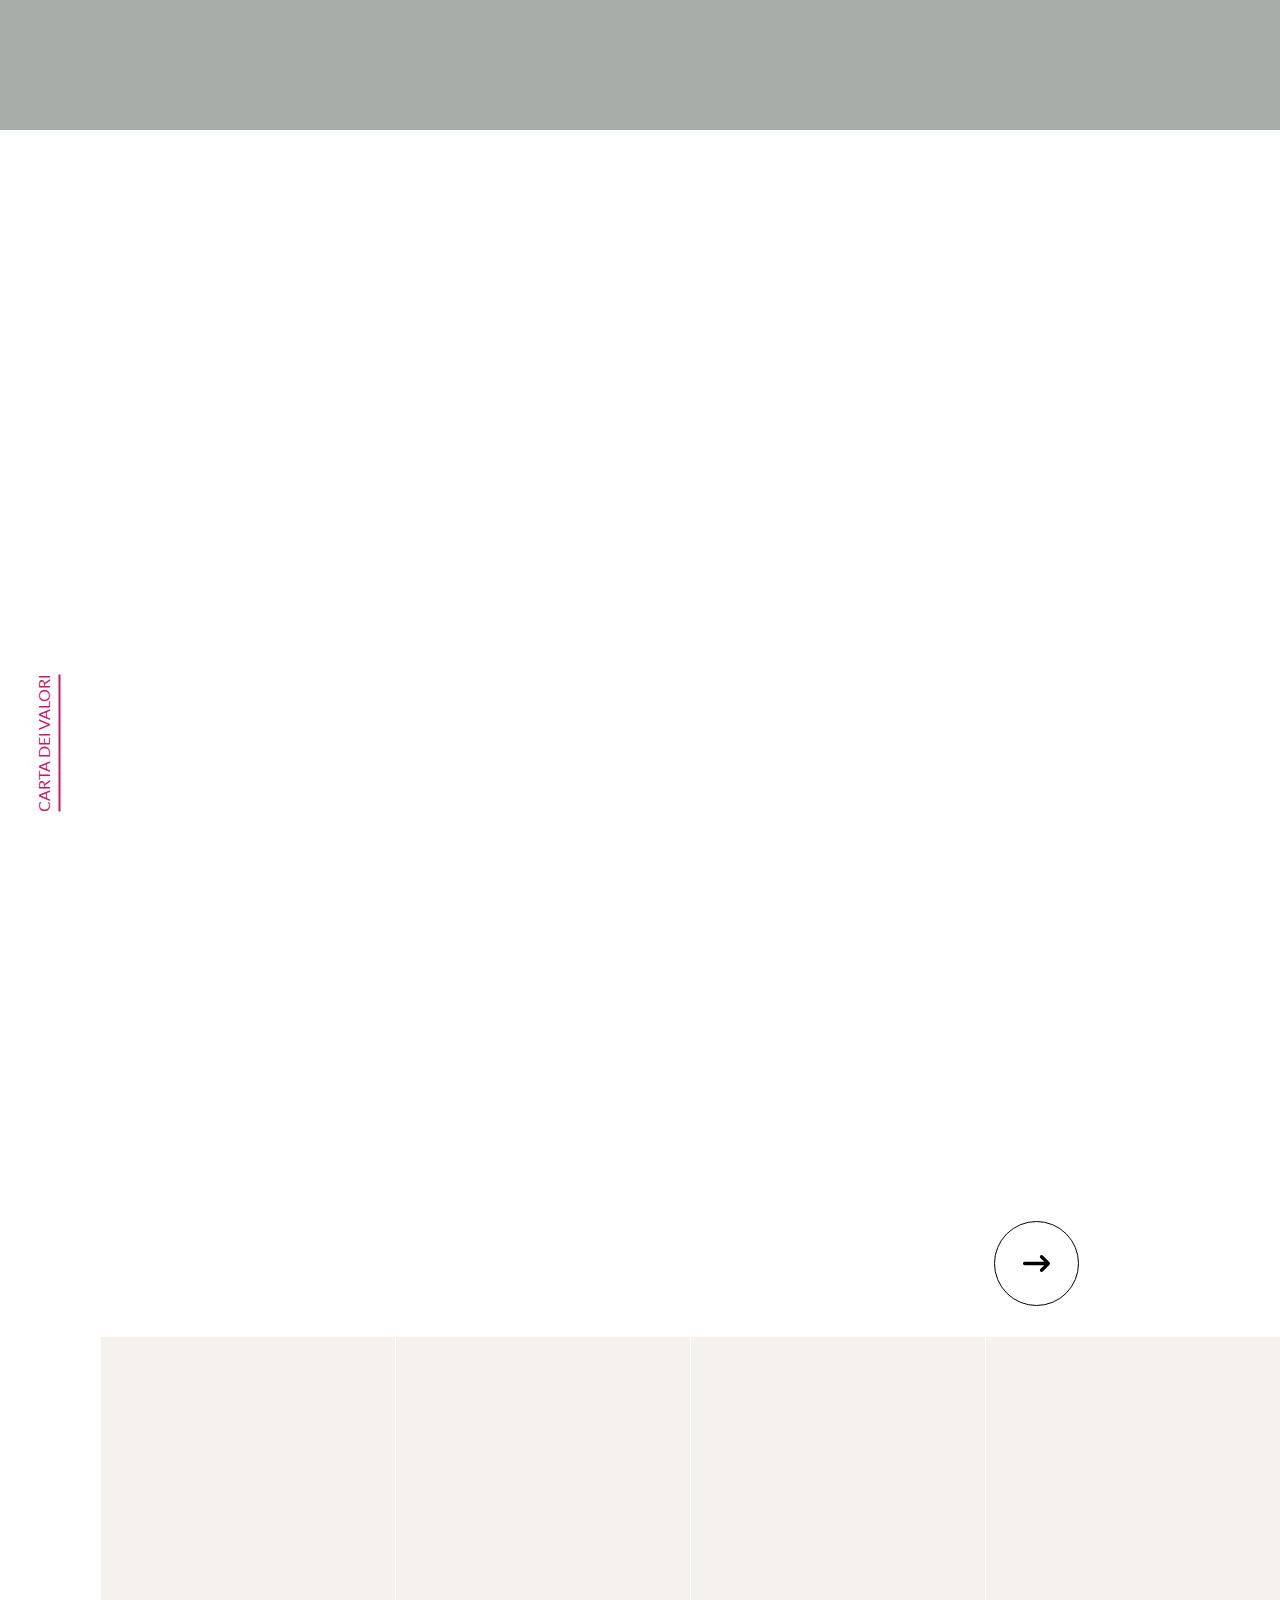
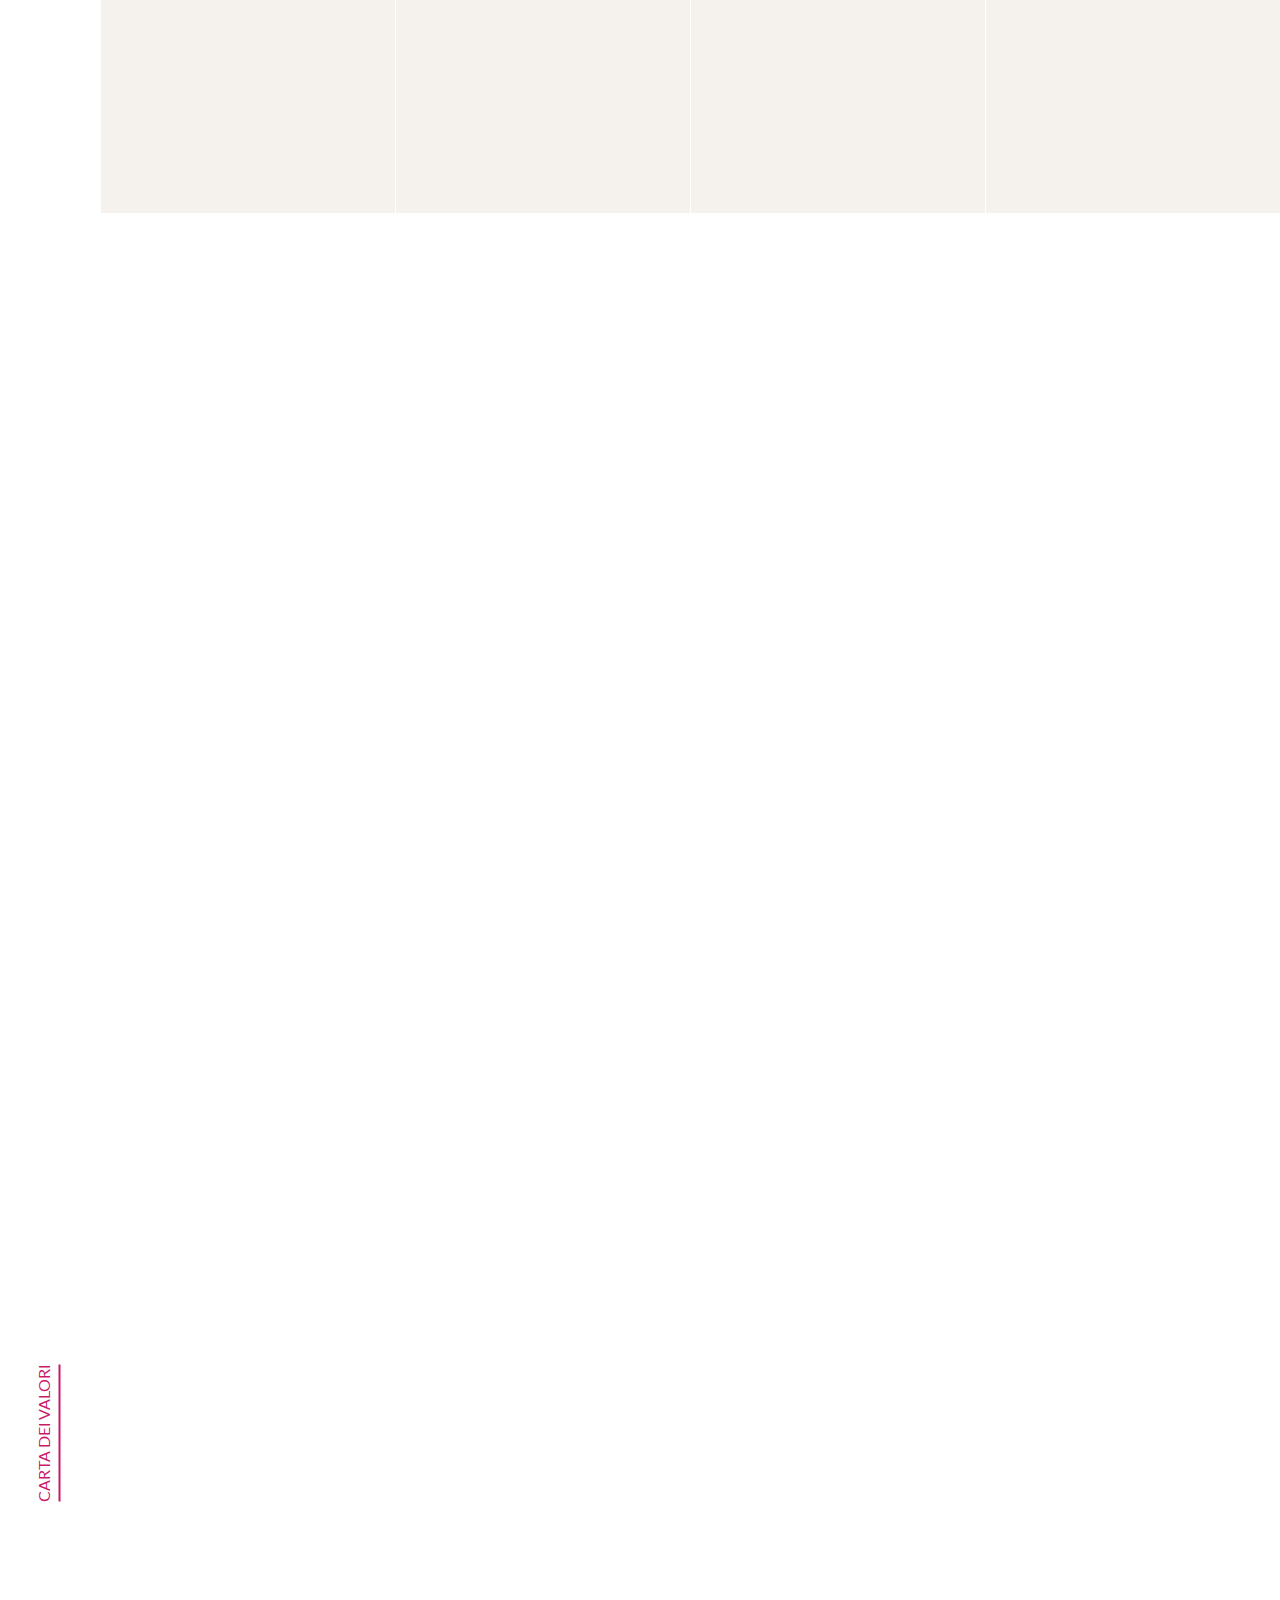
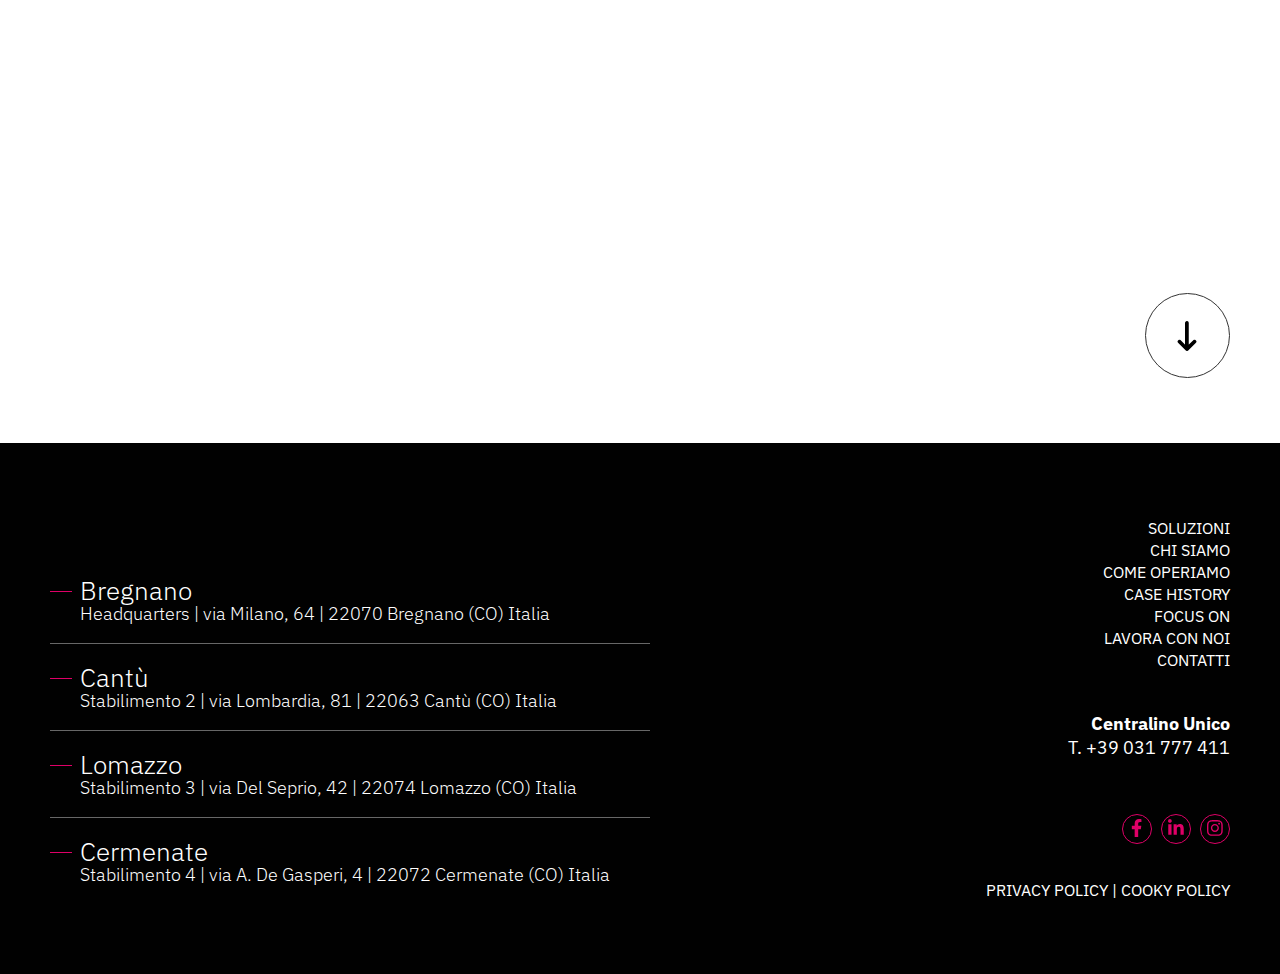
==== commit 5b40fbfb: "Final desktop verion of some section" ====
--- a/chi-siamo.html
+++ b/chi-siamo.html
@@ -149,8 +149,8 @@
     <!-- Sectin nav start -->
     <section class="chi-siamo-nav section-nav">
         <div class="container">
-            <div class="row">
-                <div class="col-lg-6 offset-lg-3">
+            <div class="row text-center">
+                <div class="col-lg-12">
                     <div class="chi-siamo-nav-wrap">
                         <ul>
                             <li><a href="#">azienda</a></li>
@@ -171,7 +171,7 @@
 
     <!-- azienda section starts   -->
     <section class="section-padding azienda-section section-margin">
-        <p class="eu-scisiamo-small-section-title small-tilt brand-red-text">Azienda <span></span></p>
+        <p class="eu-scisiamo-small-section-title small-tilt">Azienda <span></span></p>
         <div class="container">
             <div class="row">
                 <div class="col-lg-8">
@@ -216,7 +216,7 @@
                     <div class="tab-pane fade show active" id="bregnano" role="tabpanel" aria-labelledby="bregnano-tab">
                         <div class="zienda-single-tab-content-wrap wow fadeInUp" data-wow-delay="0.2s">
                             <div class="azienda-single-slider first-block">
-                                <h2>Cantù</h2>
+                                <h2>Bregnano</h2>
                                 <p>Operativo dal 20049 linee produttive</p>
                             </div>
 
@@ -267,7 +267,7 @@
                     <div class="tab-pane fade" id="lomazzo" role="tabpanel" aria-labelledby="lomazzo-tab">
                         <div class="zienda-single-tab-content-wrap wow fadeInUp" data-wow-delay="0.2s">
                             <div class="azienda-single-slider first-block">
-                                <h2>Cantù</h2>
+                                <h2>Lomazzo</h2>
                                 <p>Operativo dal 20049 linee produttive</p>
                             </div>
 
@@ -291,7 +291,7 @@
                     <div class="tab-pane fade" id="cermenate" role="tabpanel" aria-labelledby="cermenate-tab">
                         <div class="zienda-single-tab-content-wrap wow fadeInUp" data-wow-delay="0.2s">
                             <div class="azienda-single-slider first-block">
-                                <h2>Cantù</h2>
+                                <h2>Cermenate</h2>
                                 <p>Operativo dal 20049 linee produttive</p>
                             </div>
 
@@ -319,10 +319,10 @@
 
     <!-- azienda section ends -->
     <section class="sedi sedi-section section-padding section-margin">
-        <p id="sedi" class="eu-scisiamo-small-section-title small-tilt brand-red-text">SEDI<span></span></p>
+        <p id="sedi" class="eu-scisiamo-small-section-title small-tilt">SEDI<span></span></p>
         <div class="container">
             <div class="row">
-                <div class="col-lg-8">
+                <div class="col-lg-10">
                     <div class="sedi-section-wrap">
                         <div class="section-top-title sedi-top-title wow fadeInUp" data-wow-delay="0.2s">
                             <p class="">Le nostre unità di Bregnano, Cantù, Lomazzo e Cermenate</p>
@@ -385,10 +385,10 @@
     <!-- mission and vission section starts  -->
 
     <section class="lesixp lesixp-section section-padding section-margin">
-        <p id="" class="eu-scisiamo-small-section-title small-tilt brand-red-text">L E 6 P<span></span></p>
+        <p id="" class="eu-scisiamo-small-section-title small-tilt">L E 6 P<span></span></p>
         <div class="container mt-5">
             <div class="row">
-                <div class="col-lg-8">
+                <div class="col-lg-10">
                     <div class="lesixp-section-wrap">
                         <div class="section-top-title lesixp-top-title wow fadeInUp" data-wow-delay="0.2s">
                             <p class="">Ogni tipologia di scatola dal 1973 </p>
@@ -408,35 +408,40 @@
                         <div class="sesixp-list-wrap wow fadeInUp" data-wow-delay="0.2s">
                             <ul>
                                 <li>
-                                    <i class="fa fa-box"></i>
+                                    <img src="assets/images/chi-siamo/box-icon.png" alt="Icon box">
+                                    <img class="active" src="assets/images/chi-siamo/box-icon-active.png" alt="Icon box">
                                     <p class="title">Personalizzazione</p>
                                     <p class="description">
                                         Produrre tutti i tipi di scatola,che vuol dire Personalizzazione
                                     </p>
                                 </li>
                                 <li>
-                                    <i class="fa fa-box"></i>
+                                    <img src="assets/images/chi-siamo/box-icon.png" alt="Icon box">
+                                    <img class="active" src="assets/images/chi-siamo/box-icon-active.png" alt="Icon box">
                                     <p class="title">Personalizzazione</p>
                                     <p class="description">
                                         Produrre tutti i tipi di scatola,che vuol dire Personalizzazione
                                     </p>
                                 </li>
                                 <li>
-                                    <i class="fa fa-box"></i>
+                                    <img src="assets/images/chi-siamo/box-icon.png" alt="Icon box">
+                                    <img class="active" src="assets/images/chi-siamo/box-icon-active.png" alt="Icon box">
                                     <p class="title">Personalizzazione</p>
                                     <p class="description">
                                         Produrre tutti i tipi di scatola,che vuol dire Personalizzazione
                                     </p>
                                 </li>
                                 <li>
-                                    <i class="fa fa-box"></i>
+                                    <img src="assets/images/chi-siamo/box-icon.png" alt="Icon box">
+                                    <img class="active" src="assets/images/chi-siamo/box-icon-active.png" alt="Icon box">
                                     <p class="title">Personalizzazione</p>
                                     <p class="description">
                                         Produrre tutti i tipi di scatola,che vuol dire Personalizzazione
                                     </p>
                                 </li>
                                 <li>
-                                    <i class="fa fa-box"></i>
+                                    <img src="assets/images/chi-siamo/box-icon.png" alt="Icon box">
+                                    <img class="active" src="assets/images/chi-siamo/box-icon-active.png" alt="Icon box">
                                     <p class="title">Personalizzazione</p>
                                     <p class="description">
                                         Produrre tutti i tipi di scatola,che vuol dire Personalizzazione
--- a/assets/css/am-style.css
+++ b/assets/css/am-style.css
@@ -33,7 +33,7 @@
 }
 
 .section-nav {
-    background: #ddd;
+    background: #f3f3f3;
 }
 
 .chi-siamo-nav-wrap ul li {
@@ -47,11 +47,17 @@
     position: relative;
     color: #000;
     font-family: var(--brand-font-family);
+    font-size: 18px;
+    font-weight: normal;
 }
 
 .chi-siamo-nav-wrap ul li a:hover,
 .chi-siamo-nav-wrap ul li a:active {
     color: rgb(223, 0, 103);
+}
+
+.chi-siamo-nav-wrap ul li:last-child a:after {
+    content: none;
 }
 
 .section-top-title {
@@ -83,7 +89,8 @@
     font-weight: bold;
     text-transform: uppercase;
     line-height: 190px;
-    margin-bottom: 25px;
+    margin-bottom: 60px;
+
 }
 
 .azienda-top-area .azienda-top-title span {
@@ -91,6 +98,7 @@
     font-weight: normal;
     color: rgb(223, 0, 103);
     font-size: 40%;
+    margin-bottom: -40px;
 }
 
 
@@ -171,6 +179,9 @@
 
 .azienda-tabs-wrap .tab-content .tab-pane {
     height: 870px;
+    background-repeat: no-repeat;
+    background-size: cover;
+    background-position: center center;
 }
 
 .azienda-tabs-wrap .tab-content #bregnano {
@@ -190,17 +201,27 @@
 
 .zienda-single-tab-content-wrap .azienda-single-slider.second-block ul li {
     list-style: none;
-    font-weight: 200;
+    font-weight: normal;
+    font-size: 20px;
+    font-family: var(--brand-font-family);
+
+
 }
 
 .zienda-single-tab-content-wrap .azienda-single-slider h2 {
     margin-bottom: 20px;
+    font-size: 52px;
+    font-family: var(--brand-font-family);
+    margin-bottom: 50px;
 }
 
 .zienda-single-tab-content-wrap .azienda-single-slider p {
     color: #fff;
-    font-size: 22px;
-    font-weight: 300;
+    font-size: 32px;
+    font-weight: normal;
+    font-family: var(--brand-font-family);
+    line-height: 32px;
+
 }
 
 .zienda-single-tab-content-wrap .azienda-single-slider.first-block {
@@ -240,9 +261,20 @@
 
 .sedi-section-wrap h2,
 .lesixp-section h2 {
-    font-size: 45px;
+    font-size: 55px;
+    /* font-family: 'Robot'; */
     font-family: var(--brand-font-family);
     font-weight: 400;
+    text-transform: uppercase;
+    margin-top: 30px;
+
+}
+
+.sedi-top-title p {
+    font-size: 18px;
+    font-weight: normal;
+    font-family: 'Roboto';
+    text-transform: uppercase;
 }
 
 .sedi-section-wrap h2 span,
@@ -251,6 +283,23 @@
 
 }
 
+.sedi-section-wrap p {
+    font-size: 18px;
+}
+
+.lesixp-section-wrap p {
+    font-size: 18px;
+    font-weight: normal;
+    font-family: 'Roboto';
+    text-transform: uppercase;
+}
+
+.lesixp-section-wrap h2 {
+    font-family: 'Roboto';
+    font-weight: 400;
+    text-transform: uppercase;
+    margin-top: 30px;
+}
 
 p.eu-scisiamo-small-section-title.small-tilt {
     top: 65px;
@@ -271,6 +320,7 @@
 
 .mission-vission-section .nav button {
     width: 300px;
+    text-transform: uppercase;
 }
 
 .chi-siamo-mv-single {
@@ -292,7 +342,6 @@
 .chi-siamo-mv-single.first-half button.active {
     font-size: 90px;
     text-transform: uppercase;
-    font-weight: 300;
     position: relative;
     text-align: right;
     margin-right: 306px;
@@ -303,6 +352,8 @@
     text-align: right;
     margin-bottom: 50px;
     font-size: 30px;
+    font-family: 'Roboto';
+    font-weight: 200;
 }
 
 .chi-siamo-mv-single.first-half button.active:after {
@@ -330,14 +381,18 @@
     justify-content: initial;
     align-items: center;
     background-image: url(../images/chi-siamo/mission-vission-bg.png);
-    background-size: contain;
+    background-size: cover;
     background-repeat: no-repeat;
-    background-position: center center;
+    background-position: bottom center;
+}
+
+.chi-siamo-mv-single.second-half .tab-pane .mission-vission-single-tab {
+    margin-bottom: 200px;
+    margin-left: 100px;
 }
 
 .chi-siamo-mv-single.second-half .mission-vission-single-tab p {
     width: 380px;
-    margin-left: 100px;
     font-family: 'IBM Plex Sans';
     font-size: 18px;
 }
@@ -375,6 +430,21 @@
     align-items: center;
     cursor: pointer;
 }
+.lesixp-list-item-section .sesixp-list-wrap ul li:last-child {
+    border: none;
+}
+
+.lesixp-list-item-section .sesixp-list-wrap ul li img.active {
+    display: none;
+}
+
+.lesixp-list-item-section .sesixp-list-wrap ul li.show img.active {
+    display: block;
+}
+
+.lesixp-list-item-section .sesixp-list-wrap ul li.show img {
+    display: none;
+}
 
 .lesixp-list-item-section .sesixp-list-wrap ul li p.description {
     font-size: 16px;
@@ -422,7 +492,7 @@
     position: absolute;
     height: 4px;
     width: 285px;
-    background: red;
+    background: var(--brand-red);
     bottom: 0;
 }
 
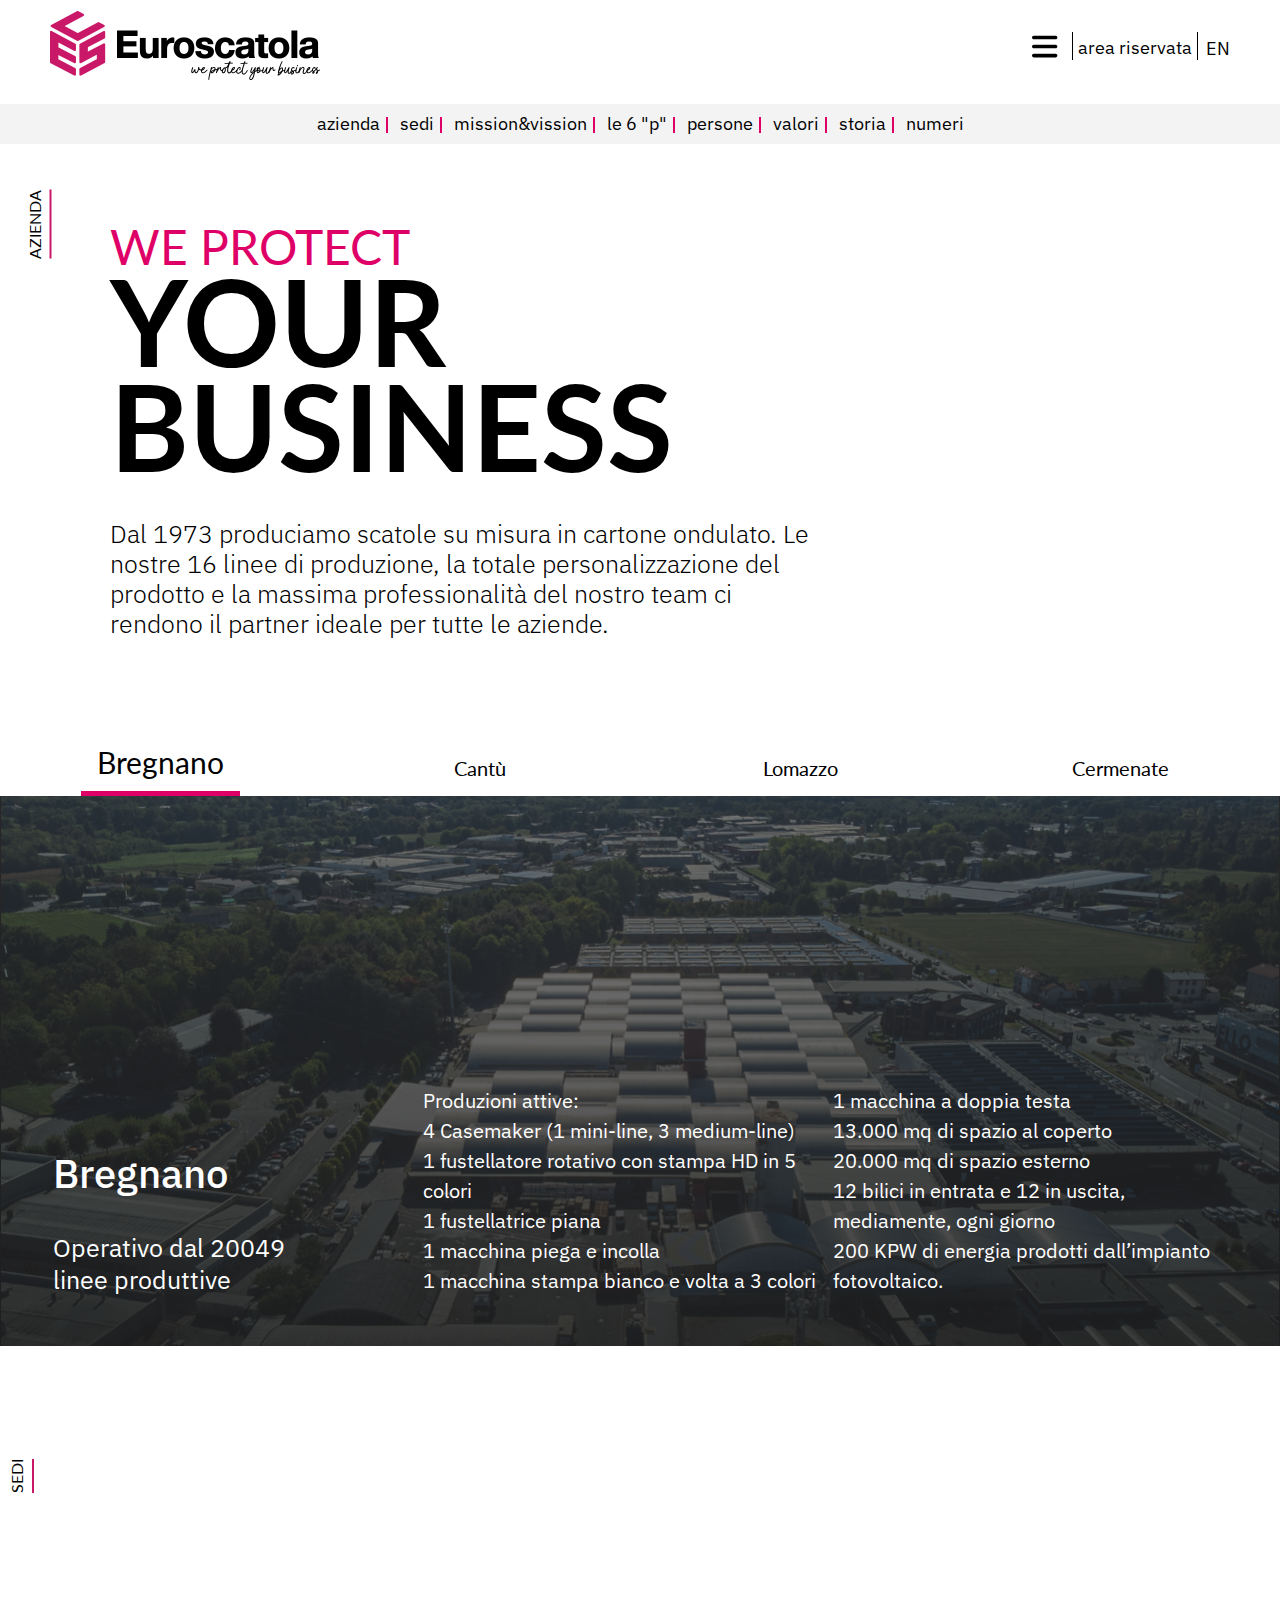
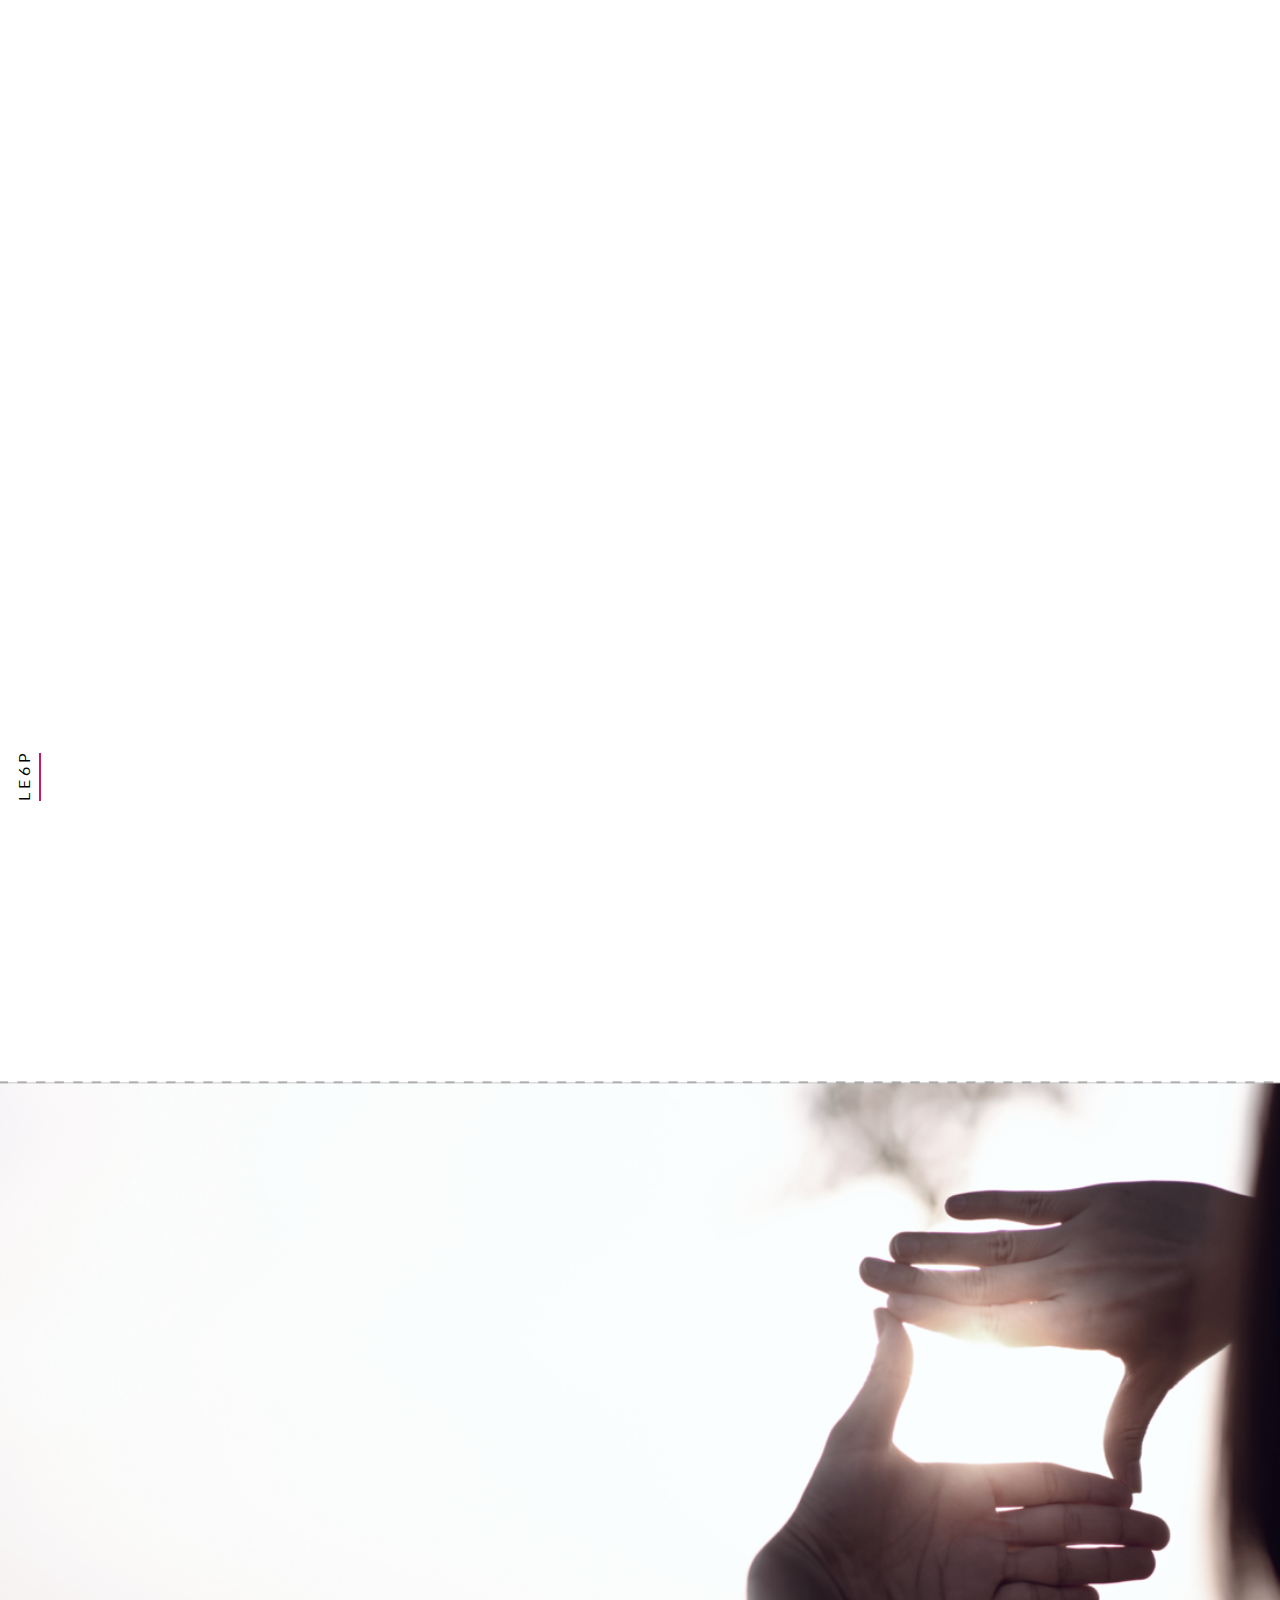
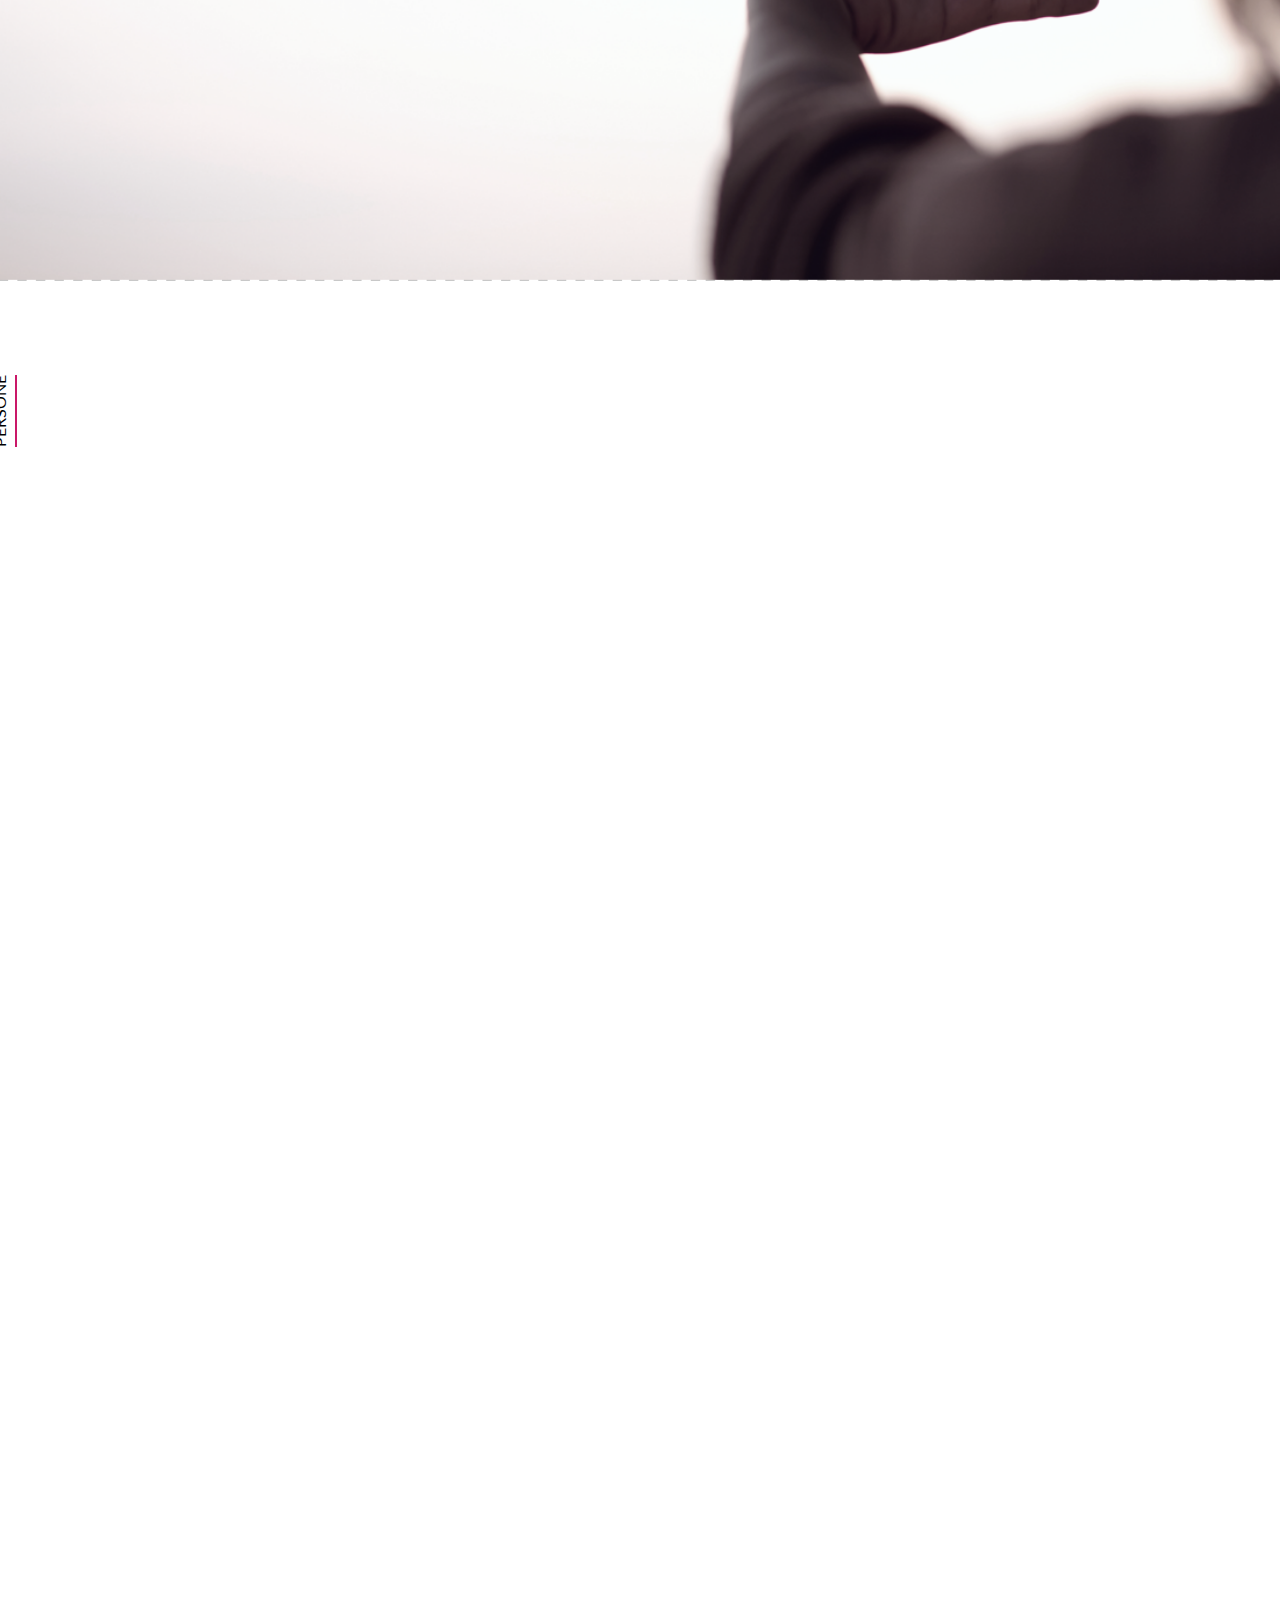
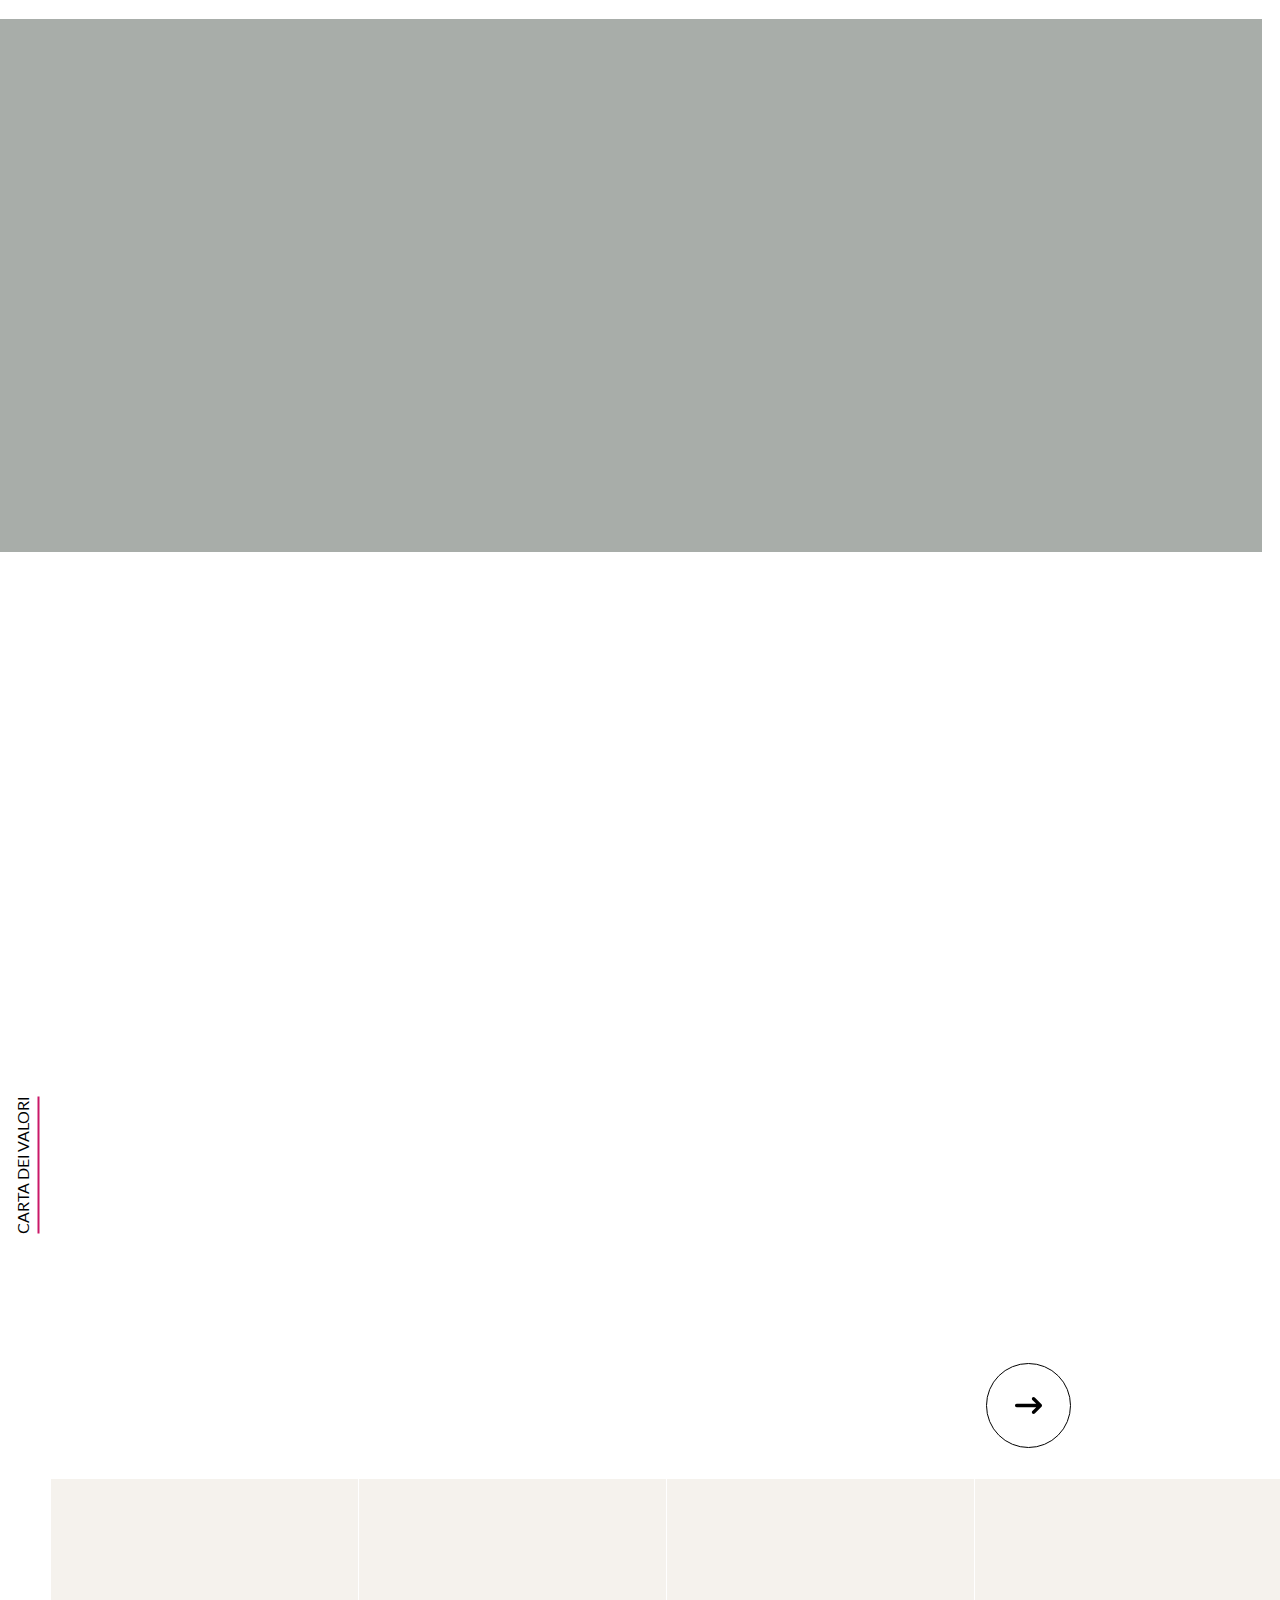
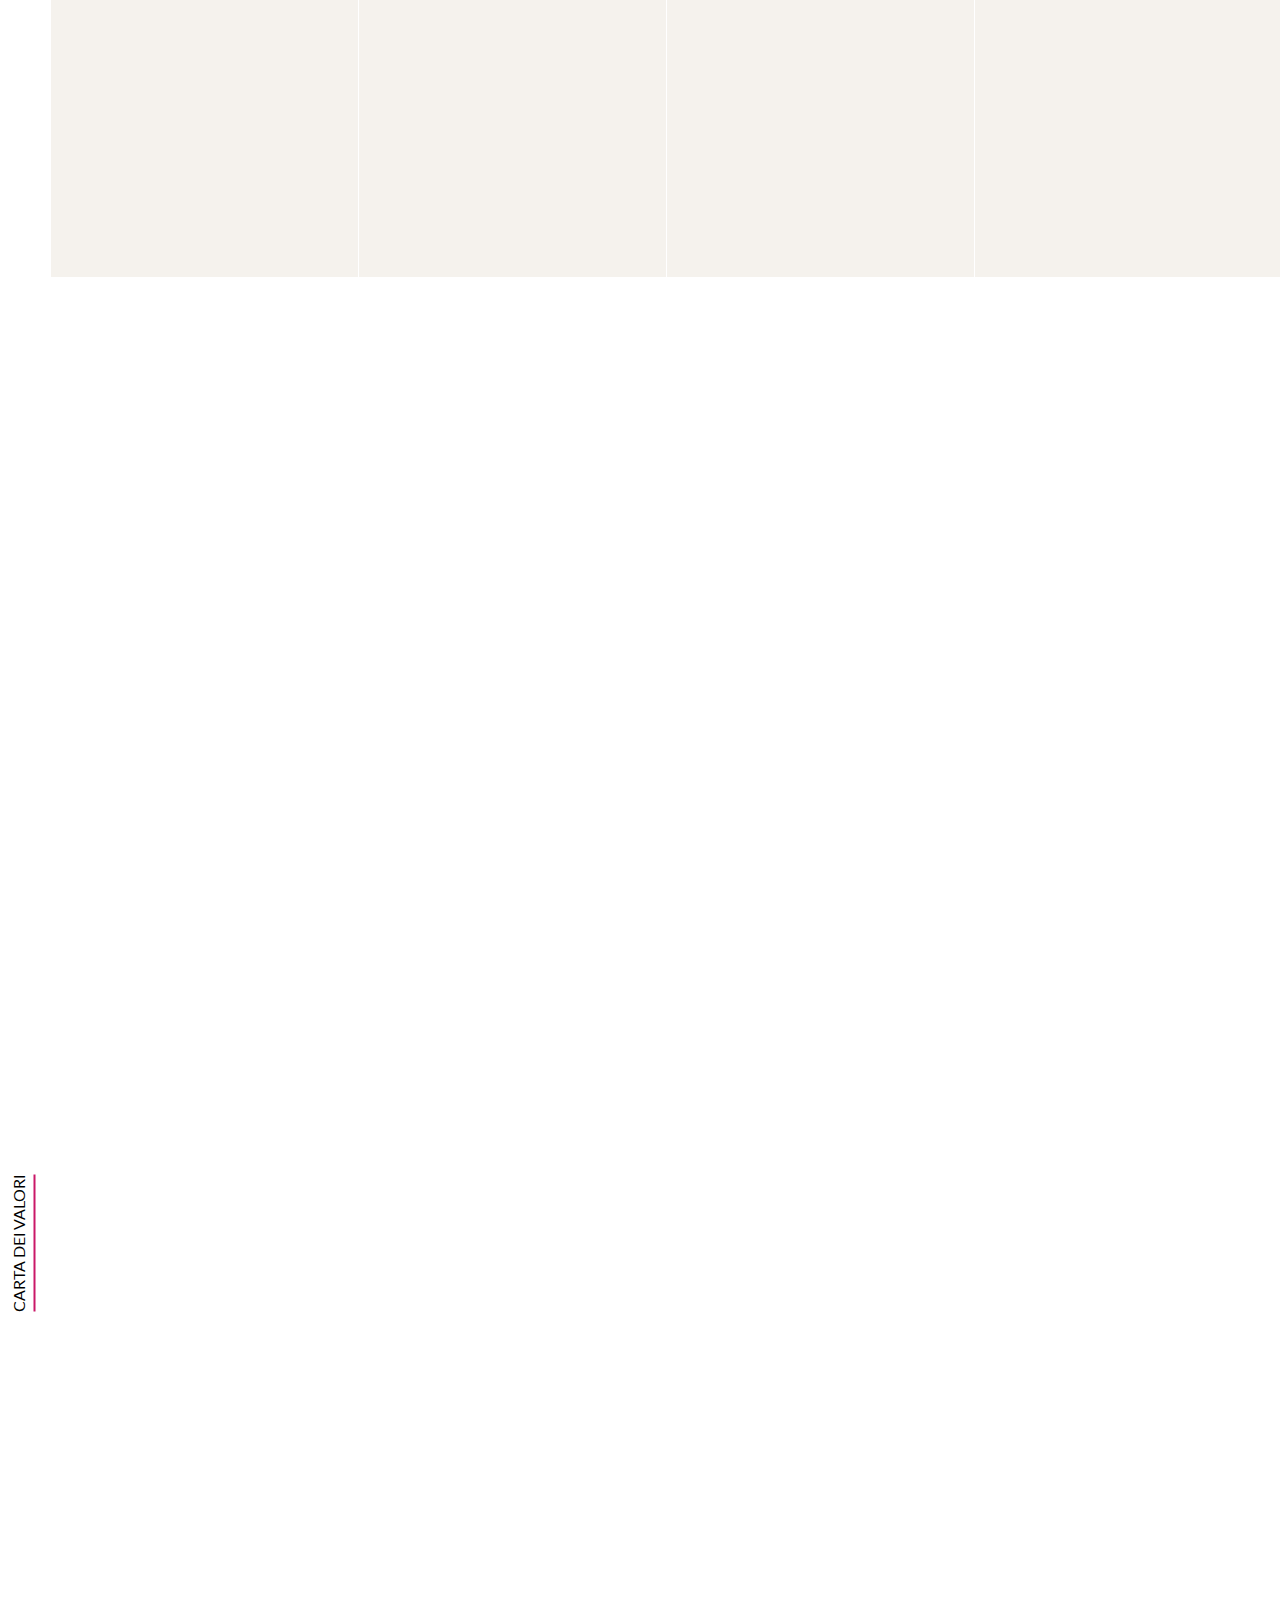
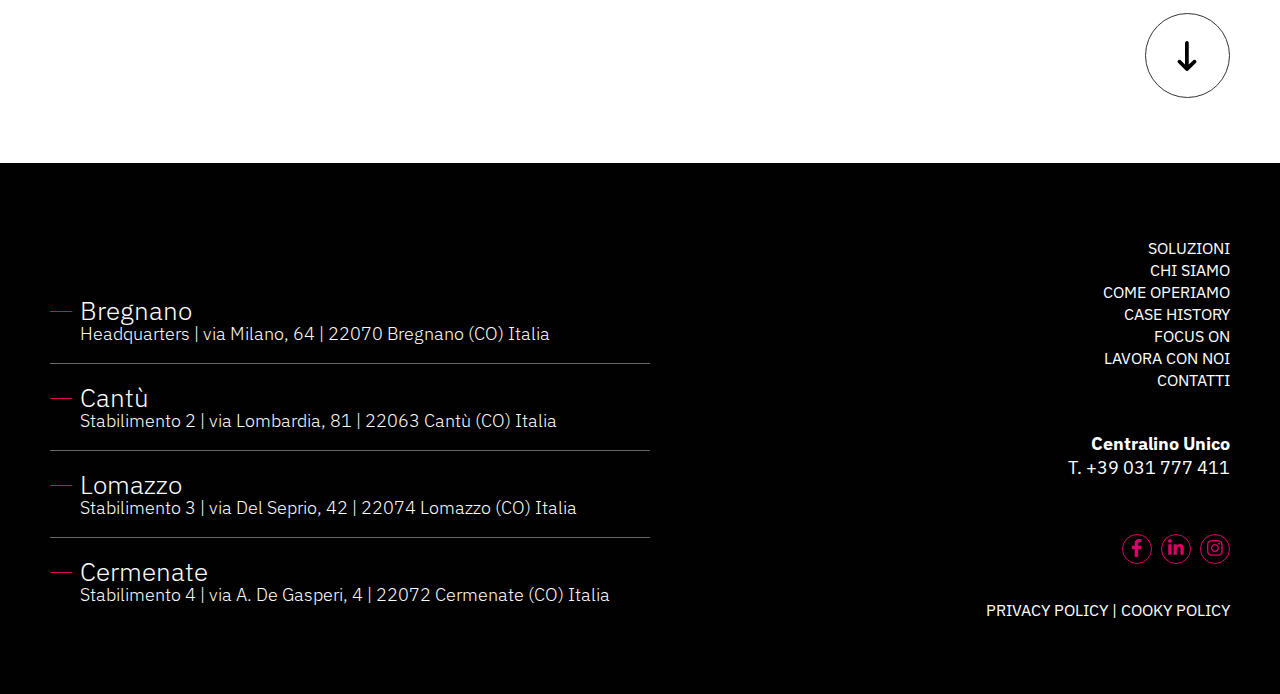
==== commit e7c4c23e: "Chi siamo page html done" ====
--- a/chi-siamo.html
+++ b/chi-siamo.html
@@ -153,14 +153,14 @@
                 <div class="col-lg-12">
                     <div class="chi-siamo-nav-wrap">
                         <ul>
-                            <li><a href="#">azienda</a></li>
-                            <li><a href="#">sedi</a></li>
-                            <li><a href="#">mission&vission</a></li>
-                            <li><a href="#">le 6 "p"</a></li>
-                            <li><a href="#">persone</a></li>
-                            <li><a href="#">valori</a></li>
-                            <li><a href="#">storia</a></li>
-                            <li><a href="#">numeri</a></li>
+                            <li><a href="#azienda">azienda</a></li>
+                            <li><a href="#sedi">sedi</a></li>
+                            <li><a href="#misVis">mission&vission</a></li>
+                            <li><a href="#lesix">le 6 "p"</a></li>
+                            <li><a href="#persone">persone</a></li>
+                            <li><a href="#valori">valori</a></li>
+                            <li><a href="#storia">storia</a></li>
+                            <li><a href="#numeri">numeri</a></li>
                         </ul>
                     </div>
                 </div>
@@ -170,7 +170,7 @@
     <!-- Sectin nav end -->
 
     <!-- azienda section starts   -->
-    <section class="section-padding azienda-section section-margin">
+    <section id="azienda" class="section-padding azienda-section section-margin">
         <p class="eu-scisiamo-small-section-title small-tilt">Azienda <span></span></p>
         <div class="container">
             <div class="row">
@@ -318,7 +318,7 @@
     </section>
 
     <!-- azienda section ends -->
-    <section class="sedi sedi-section section-padding section-margin">
+    <section id="sedi" class="sedi sedi-section section-padding section-margin">
         <p id="sedi" class="eu-scisiamo-small-section-title small-tilt">SEDI<span></span></p>
         <div class="container">
             <div class="row">
@@ -340,7 +340,7 @@
     </section>
 
     <!-- sedi section starts  -->
-    <section class="mission-vission mission-vission-section section-padding section-margin">
+    <section id="misVis" class="mission-vission mission-vission-section section-padding section-margin">
 
         <div class="mission-vission-section-wrap d-flex align-items-start">
 
@@ -384,7 +384,7 @@
 
     <!-- mission and vission section starts  -->
 
-    <section class="lesixp lesixp-section section-padding section-margin">
+    <section id="lesix" class="lesixp lesixp-section section-padding section-margin">
         <p id="" class="eu-scisiamo-small-section-title small-tilt">L E 6 P<span></span></p>
         <div class="container mt-5">
             <div class="row">
@@ -409,7 +409,8 @@
                             <ul>
                                 <li>
                                     <img src="assets/images/chi-siamo/box-icon.png" alt="Icon box">
-                                    <img class="active" src="assets/images/chi-siamo/box-icon-active.png" alt="Icon box">
+                                    <img class="active" src="assets/images/chi-siamo/box-icon-active.png"
+                                        alt="Icon box">
                                     <p class="title">Personalizzazione</p>
                                     <p class="description">
                                         Produrre tutti i tipi di scatola,che vuol dire Personalizzazione
@@ -417,7 +418,8 @@
                                 </li>
                                 <li>
                                     <img src="assets/images/chi-siamo/box-icon.png" alt="Icon box">
-                                    <img class="active" src="assets/images/chi-siamo/box-icon-active.png" alt="Icon box">
+                                    <img class="active" src="assets/images/chi-siamo/box-icon-active.png"
+                                        alt="Icon box">
                                     <p class="title">Personalizzazione</p>
                                     <p class="description">
                                         Produrre tutti i tipi di scatola,che vuol dire Personalizzazione
@@ -425,7 +427,8 @@
                                 </li>
                                 <li>
                                     <img src="assets/images/chi-siamo/box-icon.png" alt="Icon box">
-                                    <img class="active" src="assets/images/chi-siamo/box-icon-active.png" alt="Icon box">
+                                    <img class="active" src="assets/images/chi-siamo/box-icon-active.png"
+                                        alt="Icon box">
                                     <p class="title">Personalizzazione</p>
                                     <p class="description">
                                         Produrre tutti i tipi di scatola,che vuol dire Personalizzazione
@@ -433,7 +436,8 @@
                                 </li>
                                 <li>
                                     <img src="assets/images/chi-siamo/box-icon.png" alt="Icon box">
-                                    <img class="active" src="assets/images/chi-siamo/box-icon-active.png" alt="Icon box">
+                                    <img class="active" src="assets/images/chi-siamo/box-icon-active.png"
+                                        alt="Icon box">
                                     <p class="title">Personalizzazione</p>
                                     <p class="description">
                                         Produrre tutti i tipi di scatola,che vuol dire Personalizzazione
@@ -441,7 +445,8 @@
                                 </li>
                                 <li>
                                     <img src="assets/images/chi-siamo/box-icon.png" alt="Icon box">
-                                    <img class="active" src="assets/images/chi-siamo/box-icon-active.png" alt="Icon box">
+                                    <img class="active" src="assets/images/chi-siamo/box-icon-active.png"
+                                        alt="Icon box">
                                     <p class="title">Personalizzazione</p>
                                     <p class="description">
                                         Produrre tutti i tipi di scatola,che vuol dire Personalizzazione
@@ -459,8 +464,8 @@
     <!-- mission and vission section ends -->
 
     <!-- persone section start now -->
-    <section class="persone persone-section section-padding section-margin">
-        <p id="persone" class="eu-scisiamo-small-section-title small-tilt brand-red-text">PERSONE<span></span></p>
+    <section id="persone" class="persone persone-section section-padding section-margin">
+        <p id="persone" class="eu-scisiamo-small-section-title small-tilt more-left">PERSONE<span></span></p>
         <div class="container">
             <div class="row">
                 <div class="col-lg-12">
@@ -582,8 +587,8 @@
     <!-- persone and vission section ends -->
 
     <!-- valori and vission section starts  -->
-    <section class="valori valori-section section-padding section-margin">
-        <p id="" class="eu-scisiamo-small-section-title small-tilt brand-red-text">Carta dei valori<span></span>
+    <section id="valori" class="valori valori-section section-padding section-margin">
+        <p id="" class="eu-scisiamo-small-section-title small-tilt more-left">Carta dei valori<span></span>
         </p>
         <div class="container mb-5">
             <div class="row">
@@ -607,7 +612,6 @@
             </div>
 
         </div>
-        </div>
         <div class="valori-sliders">
             <div class="valori-slider valori-slider-wrap">
                 <div class="valori-single-slider-item">
@@ -722,27 +726,63 @@
                 </div>
             </div>
         </div>
-        <div class="valori-timeline valori-timeline-slider">
+        <div id="storia" class="valori-timeline valori-timeline-slider wow fadeInUp" data-wow-delay="0.2s">
             <div class="valori-timeline-container">
-                <div class="valori-timeline-single-item wow fadeInUp" data-wow-delay="0.2s">
-                    <h2>
-                        <span class="valori-timeline-header-break">
-                            Euroscatola
-                        </span><br>
-                        dal 1973 a oggi
-                    </h2>
-                    <p>
-                        Euroscatola nasce a Cantù nel 1973. Il fondatore,
-                        Silvio Cappelletti, ebbe l’intuizione di offrire un prodotto
-                        sempre utile alle aziende ma che facevano in pochi e, spesso, male.
-                        Presenziando per caso alla telefonata tra un suo amico
-                        imprenditore e il suo fornitore di imballaggi, si rese conto che,
-                        dietro quel settore, vi erano ampie opportunità.
-                        Tutto il resto è storia che, con un po’ di giusto orgoglio,
-                        vi raccontiamo in date.
-                    </p>
-                </div>
-                <div class="valori-img-single-item" style="background-image: url(./assets/images/home/home.png);">
+                <div class="valori-timeline-single-item wow fadeInUp">
+                    <div class="val-timeline-slider-container">
+                        <h2>
+                            <span class="valori-timeline-header-break">
+                                Euroscatola
+                            </span><br>
+                            dal 1973 a oggi
+                        </h2>
+                        <p>
+                            Euroscatola nasce a Cantù nel 1973. Il fondatore,
+                            Silvio Cappelletti, ebbe l’intuizione di offrire un prodotto
+                            sempre utile alle aziende ma che facevano in pochi e, spesso, male.
+                            Presenziando per caso alla telefonata tra un suo amico
+                            imprenditore e il suo fornitore di imballaggi, si rese conto che,
+                            dietro quel settore, vi erano ampie opportunità.
+                            Tutto il resto è storia che, con un po’ di giusto orgoglio,
+                            vi raccontiamo in date.
+                        </p>
+                    </div>
+                    <div class="val-timeline-slider-container">
+                        <h2>
+                            <span class="valori-timeline-header-break">
+                                Euroscatola
+                            </span><br>
+                            dal 1973 a oggi
+                        </h2>
+                        <p>
+                            Euroscatola nasce a Cantù nel 1973. Il fondatore,
+                            Silvio Cappelletti, ebbe l’intuizione di offrire un prodotto
+                            sempre utile alle aziende ma che facevano in pochi e, spesso, male.
+                            Presenziando per caso alla telefonata tra un suo amico
+                            imprenditore e il suo fornitore di imballaggi, si rese conto che,
+                            dietro quel settore, vi erano ampie opportunità.
+                            Tutto il resto è storia che, con un po’ di giusto orgoglio,
+                            vi raccontiamo in date.
+                        </p>
+                    </div>
+                    <div class="val-timeline-slider-container">
+                        <h2>
+                            <span class="valori-timeline-header-break">
+                                Euroscatola
+                            </span><br>
+                            dal 1973 a oggi
+                        </h2>
+                        <p>
+                            Euroscatola nasce a Cantù nel 1973. Il fondatore,
+                            Silvio Cappelletti, ebbe l’intuizione di offrire un prodotto
+                            sempre utile alle aziende ma che facevano in pochi e, spesso, male.
+                            Presenziando per caso alla telefonata tra un suo amico
+                            imprenditore e il suo fornitore di imballaggi, si rese conto che,
+                            dietro quel settore, vi erano ampie opportunità.
+                            Tutto il resto è storia che, con un po’ di giusto orgoglio,
+                            vi raccontiamo in date.
+                        </p>
+                    </div>
                 </div>
             </div>
         </div>
@@ -751,8 +791,8 @@
     <!-- valori and vission section ends -->
 
     <!-- numeri section starts  -->
-    <section class="numeri-section number section-padding-section-margin" id="numeri">
-        <p id="" class="eu-scisiamo-small-section-title small-tilt brand-red-text">Carta dei valori<span></span>
+    <section itemid="numeri" class="numeri-section number section-padding-section-margin" id="numeri">
+        <p id="" class="eu-scisiamo-small-section-title small-tilt more-left">Carta dei valori<span></span>
         </p>
         <div class="container">
             <div class="row">
--- a/assets/css/am-style.css
+++ b/assets/css/am-style.css
@@ -406,12 +406,13 @@
 /* LP six  */
 
 .lesixp-list-item-section {
-    height: 800px;
+    min-height: 800px;
     background-color: #ddd;
     background-image: url(../images/chi-siamo/lpe_six_bg.png);
     background-position: center;
     background-repeat: no-repeat;
     background-size: cover;
+    overflow: hidden;
 }
 
 .lesixp-list-item-section .sesixp-list-wrap ul li p {
@@ -430,6 +431,7 @@
     align-items: center;
     cursor: pointer;
 }
+
 .lesixp-list-item-section .sesixp-list-wrap ul li:last-child {
     border: none;
 }
@@ -478,7 +480,19 @@
 .lesixp-list-item-section .sesixp-list-wrap ul li.show {
     padding-left: 100px;
     border: none;
+    /* background: rgba(0, 0, 0, 0.4); */
+    z-index: 1;
+}
+
+.lesixp-list-item-section .sesixp-list-wrap ul li.show:before {
     background: rgba(0, 0, 0, 0.4);
+    position: absolute;
+    content: '';
+    height: 100%;
+    width: 130%;
+    top: 0;
+    left: -15%;
+    z-index: -1;
 }
 
 .lesixp-list-item-section .sesixp-list-wrap ul li.show p.title {
@@ -527,7 +541,7 @@
     bottom: -266px;
 }
 
-.persone-title {
+.persone-top-title h2 {
     font-size: 131px;
     line-height: 125px;
     text-transform: uppercase;
@@ -538,7 +552,7 @@
 
 }
 
-.persone-title span {
+.persone-top-title h2 span {
     color: #ca1868;
 }
 
@@ -689,6 +703,7 @@
 .valori-slider {
     left: 0px;
     position: relative;
+    margin-right: 14px;
 }
 
 .valori-slider-arrow svg {
@@ -778,18 +793,34 @@
 
 }
 
-.valori-timeline-container {
+/* .valori-timeline-container {
     display: flex;
     align-items: center;
     justify-content: center;
-}
+} */
 
 .valori-timeline-single-item {
-    /* max-width: 992px; */
+    width: 50%;
     min-height: 959px;
-    background-color: #596f63;
-    /* padding: 140px; */
-}
+
+}
+
+.valori-timeline-single-item .val-timeline-slider-container {
+    min-height: 959px;
+    background-color: #333;
+    padding: 140px;
+    padding-left: 190px;
+    padding-top: 214px;
+}
+
+.valori-timeline-single-item .val-timeline-slider-container:nth-child(3) {
+    background: blueviolet;
+}
+
+.valori-timeline-single-item .val-timeline-slider-container:nth-child(2) {
+    background: #596f63;
+}
+
 
 .valori-timeline-single-item h2 {
     font-size: 55px;
@@ -813,7 +844,7 @@
     color: #f3f1ee;
     font-weight: 400;
     font-family: "IBM Plex Sans";
-    margin-top: 200px;
+    margin-top: 160px;
 }
 
 .valori-img-single-item {
@@ -829,10 +860,52 @@
 }
 
 .valori-img-single-item {
-    background-image: url(../images/home/home.png);
+    position: relative;
+}
+
+.valori-img-single-item.right {
+    position: relative;
+}
+
+
+
+.valori-timeline-container {
+    position: relative;
+}
+
+.valori-timeline-container:after {
+    position: absolute;
+    content: '';
+    background-color: rgba(89, 111, 99, 0.77);
+    height: 100%;
+    width: 50%;
+    right: 0;
+    background-image: url(../images/chi-siamo/valori-timeline-bg.jpg);
     background-size: cover;
+    background-position: center;
     background-repeat: no-repeat;
-    background-position: 0 0;
+    z-index: 1;
+    background-blend-mode: multiply;
+    top: 0;
+}
+
+.valori-timeline-container .slick-arrow {
+    display: none !important;
+}
+
+.valori-timeline-container .slick-next.slick-arrow {
+    display: block !important;
+    position: absolute;
+    right: -90%;
+    z-index: 99;
+    bottom: 60px;
+    background: transparent;
+    border: 1px solid #fff;
+    height: 90px;
+    width: 90px;
+    color: #fff;
+    border-radius: 50%;
+    transform: rotate(90deg);
 }
 
 /* slick  */
@@ -843,7 +916,14 @@
 .valori-sliders {
     position: relative;
     margin-top: 8rem;
-    margin-left: 100px;
+    margin-left: 50px;
+
+}
+
+@media (min-width:1559px) {
+    .valori-sliders {
+        margin-left: 190px;
+    }
 }
 
 .valori-sliders .slick-next {
@@ -932,7 +1012,115 @@
     margin-bottom: 120px;
 }
 
+p.eu-scisiamo-small-section-title.more-left {
+    left: -45px;
+}
+
 /* responsive media query any devices   */
+
+@media only screen and (max-width: 1450px) {
+    .azienda-top-area .azienda-top-title {
+        font-size: 150px;
+        line-height: 125px;
+        margin-bottom: 60px;
+    }
+
+    .azienda-top-area .azienda-top-title span {
+        margin-bottom: -30px;
+    }
+
+    .azienda-section .eu-scisiamo-small-section-title {
+        left: -15px;
+    }
+
+    .azienda-top-area .azienda-subtitle {
+        font-size: 35px;
+        line-height: 40px;
+    }
+
+    .sedi-section-wrap h2,
+    .lesixp-section h2 {
+        font-size: 45px;
+    }
+
+    .valori-single-slider-item {
+        min-width: 325px;
+    }
+
+    .valori-single-info {
+        bottom: -198px;
+    }
+
+    p.eu-scisiamo-small-section-title.more-left {
+        left: -46px;
+    }
+
+    .chi-siamo-mv-single.first-half button.active {
+        font-size: 70px;
+    }
+
+    .chi-siamo-mv-single.first-half button.active:after {
+        bottom: -2px;
+        left: 110%;
+    }
+
+    .chi-siamo-mv-single.first-half button {
+        margin-right: 297px;
+    }
+
+    .persone-top-title {
+        bottom: -217px;
+    }
+
+    .persone-top-title h2 {
+        font-size: 100px;
+        line-height: 100px;
+    }
+
+    .valori-single-item h1 {
+        font-size: 150px;
+    }
+
+    .valori-single-item p {
+        font-size: 35px;
+        line-height: 45px;
+    }
+
+    .valori-single-slider-item {
+        height: auto;
+        min-height: 400px;
+
+    }
+
+    .valori-timeline-single-item .val-timeline-slider-container {
+        min-height: 700px;
+    }
+
+    .valori-timeline-single-item {
+        min-height: 700px;
+    }
+
+    .valori-timeline-single-item .val-timeline-slider-container {
+        padding-left: 55px;
+    }
+
+    .valori-timeline-single-item .val-timeline-slider-container {
+        padding-top: 120px;
+    }
+
+    .valori-timeline-single-item p {
+        margin-top: 100px;
+    }
+
+    .number-single-item h2 {
+        font-size: 150px;
+        line-height: 150px;
+    }
+
+
+
+}
+
 
 @media only screen and (max-width: 1399.98px) {
 
@@ -951,7 +1139,12 @@
     }
 
     .numeri-section p.eu-scisiamo-small-section-title.small-tilt {
-        left: -25px;
+        left: -50px;
+    }
+
+    .sedi-section .small-tilt,
+    .lesixp.lesixp-section .small-tilt {
+        left: 0 !important;
     }
 
     /* top menu  */
@@ -1003,6 +1196,117 @@
 
 }
 
+@media only screen and (max-width: 1280px) {
+    .zienda-single-tab-content-wrap {
+        padding: 0 53px;
+    }
+
+    .azienda-top-area .azienda-top-title {
+        font-size: 120px;
+        line-height: 105px;
+    }
+
+    .azienda-top-area .azienda-top-title {
+        margin-bottom: 40px;
+    }
+
+    .azienda-top-area .azienda-subtitle {
+        font-size: 25px;
+        line-height: 30px;
+    }
+
+    .azienda-tabs-section .azienda-tabs-wrap ul.nav-tabs li button.active {
+        font-size: 30px;
+    }
+
+    .zienda-single-tab-content-wrap .azienda-single-slider p {
+        font-size: 25px;
+    }
+
+    .zienda-single-tab-content-wrap .azienda-single-slider h2 {
+        font-size: 40px;
+        margin-bottom: 35px;
+    }
+
+    .sedi-section-wrap h2,
+    .lesixp-section h2 {
+        font-size: 35px;
+    }
+
+    .chi-siamo-mv-single.first-half button.active {
+        font-size: 50px;
+    }
+
+    .chi-siamo-mv-single.first-half button.active:after {
+        bottom: 5px;
+
+    }
+
+    .chi-siamo-mv-single.first-half button {
+        margin-right: 317px;
+    }
+
+    .chi-siamo-mv-single.first-half button {
+        font-size: 25px;
+    }
+
+    .chi-siamo-mv-single.second-half .tab-pane .mission-vission-single-tab {
+        margin-left: 55px;
+    }
+
+    .chi-siamo-mv-single.second-half .mission-vission-single-tab p {
+        width: 310px;
+    }
+
+    .lesixp-list-item-section .sesixp-list-wrap ul li p {
+        font-size: 30px;
+    }
+
+    .lesixp-list-item-section .sesixp-list-wrap ul li img {
+        max-width: 50px;
+    }
+
+    .lesixp-list-item-section .sesixp-list-wrap ul li {
+        padding: 15px;
+    }
+
+    .persone-top-title h2 {
+        font-size: 70px;
+        line-height: 70px;
+        min-width: 50%;
+    }
+
+    .valori-single-item h1 {
+        font-size: 120px;
+        line-height: 120px;
+        margin-bottom: 20px;
+    }
+
+    .valori-single-item p {
+        font-size: 25px;
+        line-height: 30px;
+    }
+
+    .number-single-item h2 {
+        font-size: 120px;
+        line-height: 130px;
+    }
+
+    .number-single-item p {
+        font-size: 20px;
+        line-height: 25px;
+    }
+
+    .mission-vission-section {
+        height: 615px;
+    }
+
+    .azienda-tabs-wrap .tab-content .tab-pane {
+        height: 550px;
+    }
+
+}
+
 @media only screen and (max-width: 1199.98px) {
 
 
@@ -1096,8 +1400,179 @@
     }
 }
 
+@media only screen and (max-width: 1024px) {
+    .azienda-top-area .azienda-top-title {
+        font-size: 80px;
+        line-height: 65px;
+    }
+
+    .azienda-top-area .azienda-subtitle {
+        font-size: 25px;
+        line-height: 26px;
+    }
+
+    .azienda-top-area .azienda-top-title {
+        margin-bottom: 25px;
+    }
+
+    .azienda-top-area .azienda-top-title span {
+        margin-bottom: -15px;
+    }
+
+    .azienda-top-area {
+        margin-bottom: 0px;
+    }
+
+    .zienda-single-tab-content-wrap .azienda-single-slider.second-block ul li {
+        font-size: 18px;
+    }
+
+    .zienda-single-tab-content-wrap .azienda-single-slider h2 {
+        font-size: 30px;
+        margin-bottom: 25px;
+    }
+
+    .azienda-tabs-section .azienda-tabs-wrap ul.nav-tabs li button.active {
+        font-size: 25px;
+    }
+
+    .zienda-single-tab-content-wrap .azienda-single-slider p {
+        font-size: 22px;
+    }
+
+    .azienda-tabs-wrap .tab-content .tab-pane {
+        min-height: 530px;
+
+    }
+
+    .sedi-section-wrap h2,
+    .lesixp-section h2 {
+        font-size: 30px;
+    }
+
+    .chi-siamo-mv-single.second-half .tab-pane .mission-vission-single-tab {
+        margin-bottom: 0;
+    }
+
+    .chi-siamo-mv-single.first-half button.active {
+        font-size: 50px;
+    }
+
+    .lesixp-list-item-section {
+        min-height: 618px;
+    }
+
+    .sesixp-list-wrap {
+        padding-top: 50px;
+    }
+
+    .persone-top-title h2 {
+        font-size: 50px;
+        line-height: 50px;
+        min-width: 30%;
+    }
+
+    .persone-top-title {
+        bottom: -58px;
+    }
+
+    .team-members {
+        margin-top: 115px;
+    }
+
+    .valori-single-item h1 {
+        font-size: 80px;
+        line-height: 85px;
+    }
+
+    .valori-single-item p {
+        font-size: 25px;
+        line-height: 30px;
+    }
+
+    .valori-single-item h1 {
+        margin-bottom: 10px;
+    }
+
+    p.eu-scisiamo-small-section-title.more-left {
+        left: -55px;
+    }
+
+    .numeri-section p.eu-scisiamo-small-section-title.small-tilt {
+        left: -52px;
+    }
+
+    .valori-timeline-single-item p {
+        margin-top: 27px;
+    }
+
+    .valori-timeline-single-item .val-timeline-slider-container {
+        padding-left: 45px;
+    }
+
+    .valori-timeline-single-item .val-timeline-slider-container {
+        padding-top: 50px;
+    }
+
+    .valori-timeline-single-item .val-timeline-slider-container {
+        min-height: 500px;
+    }
+
+    .valori-timeline-single-item {
+        min-height: 500px;
+    }
+
+    .valori-timeline-single-item .val-timeline-slider-container {
+        padding: 50px;
+    }
+
+    .valori-timeline-single-item h2 {
+        font-size: 40px;
+    }
+
+    .valori-timeline-single-item h2 span {
+        font-size: 40px;
+
+    }
+
+    .numberi-section-title h2 {
+        font-size: 40px;
+    }
+
+    .numberi-section-title h2 span {
+        font-size: 40px;
+    }
+
+    .number-single-item h2 {
+        font-size: 80px;
+        line-height: 80px;
+    }
+
+    .chi-siamo-number-slider .slick-next {
+        height: 60px;
+        width: 60px;
+        font-size: 20px;
+    }
+
+    .valori-timeline-container .slick-next.slick-arrow {
+
+        height: 60px;
+        width: 60px;
+    }
+
+    .valori-single-slider-item {
+        min-width: 285px;
+    }
+}
+
+
+
 
 @media only screen and (max-width: 991.98px) {
+
+    p.eu-scisiamo-small-section-title.small-tilt {
+        display: none !important;
+    }
 
     .azienda-top-area .azienda-top-title {
         font-size: 100px;
@@ -1128,7 +1603,7 @@
     }
 
     .azienda-tabs-wrap .tab-content .tab-pane {
-        height: 600px;
+        min-height: 600px;
     }
 
     .mission-vission-section {
@@ -1228,6 +1703,53 @@
         margin-top: -120px;
         font-size: 20px;
     }
+
+
+    .persone-top-title {
+        bottom: -109px;
+    }
+
+    .chi-siamo-mv-single.first-half button {
+        margin-right: 232px;
+    }
+
+    .chi-siamo-mv-single.first-half {
+        height: 320px;
+    }
+
+    .chi-siamo-mv-single.second-half .tab-pane.active {
+        background-image: none;
+        justify-content: center;
+    }
+
+    .team-member-title span {
+        font-size: 50px;
+        line-height: 65px;
+        display: block;
+    }
+
+    .team-member-title {
+        font-size: 50px;
+    }
+
+    .valori-single-slider-item {
+        min-width: 370px;
+        max-width: 390px;
+    }
+
+    .valori-single-info {
+        bottom: -172px;
+    }
+
+    .valori-sliders .slick-next {
+        height: 60px;
+        width: 60px;
+        font-size: 20px;
+    }
+
+    .chi-siamo-nav {
+        display: none;
+    }
 }
 
 
@@ -1308,7 +1830,7 @@
     }
 
     .azienda-tabs-wrap .tab-content .tab-pane {
-        height: 550px;
+        min-height: 550px;
     }
 
     .zienda-single-tab-content-wrap .azienda-single-slider.first-block {
@@ -1513,6 +2035,61 @@
         width: 50px;
         font-size: 20px;
     }
+
+    .lesixp-list-item-section .sesixp-list-wrap ul li img {
+        position: absolute;
+        left: 0;
+    }
+
+    .lesixp-list-item-section .sesixp-list-wrap ul li {
+        padding-left: 60px;
+    }
+
+    .valori-single-slider-item {
+        max-width: unset;
+    }
+
+    .valori-slider {
+        margin: 0 15px;
+
+    }
+
+    .valori-single-slider-item {
+        margin-right: 0;
+    }
+
+    .valori-timeline-single-item {
+        width: 100%;
+    }
+
+    .valori-timeline-container:after {
+        /* content: none; */
+        width: 100%;
+        top: 100%;
+    }
+
+    .valori-timeline-container .slick-next.slick-arrow {
+        right: 50px;
+        bottom: -110px;
+    }
+
+    section#numeri {
+        margin-top: 415px;
+    }
+
+    .section-padding {
+        padding: 25px 0;
+    }
+
+    .chi-siamo-mv-single.second-half .tab-pane .mission-vission-single-tab {
+        margin-bottom: 200px;
+        margin-left: 100px;
+        width: 100%;
+    }
+
+    .zienda-single-tab-content-wrap .azienda-single-slider.first-block {
+        padding-top: 20px;
+    }
 }
 
 
@@ -1521,11 +2098,16 @@
         margin-left: 0;
     }
 
+    .sedi-section-wrap h2,
+    .lesixp-section h2 {
+        font-size: 22px;
+    }
+
     .azienda-top-area h1.azienda-top-title span {
         font-size: 25%;
     }
 
     .azienda-tabs-wrap .tab-content .tab-pane {
-        height: 500px;
+        min-height: 500px;
     }
 }